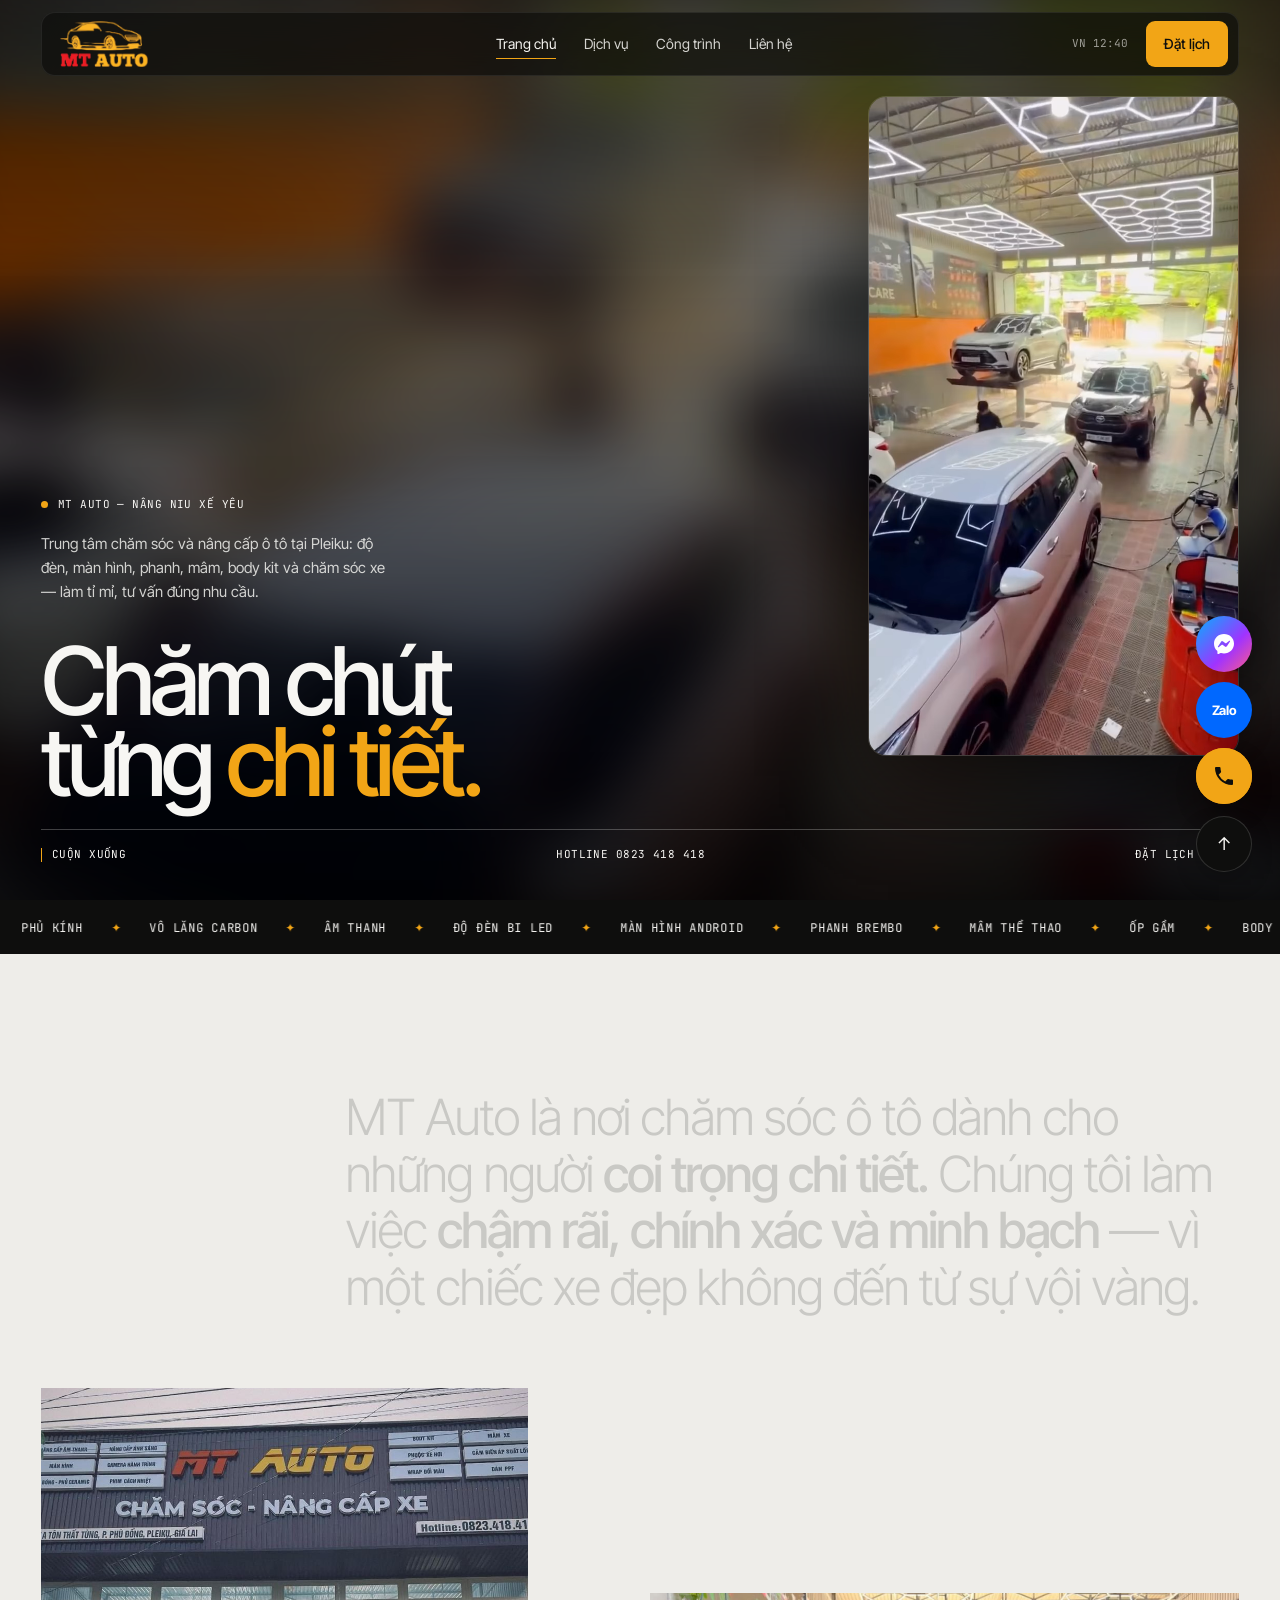
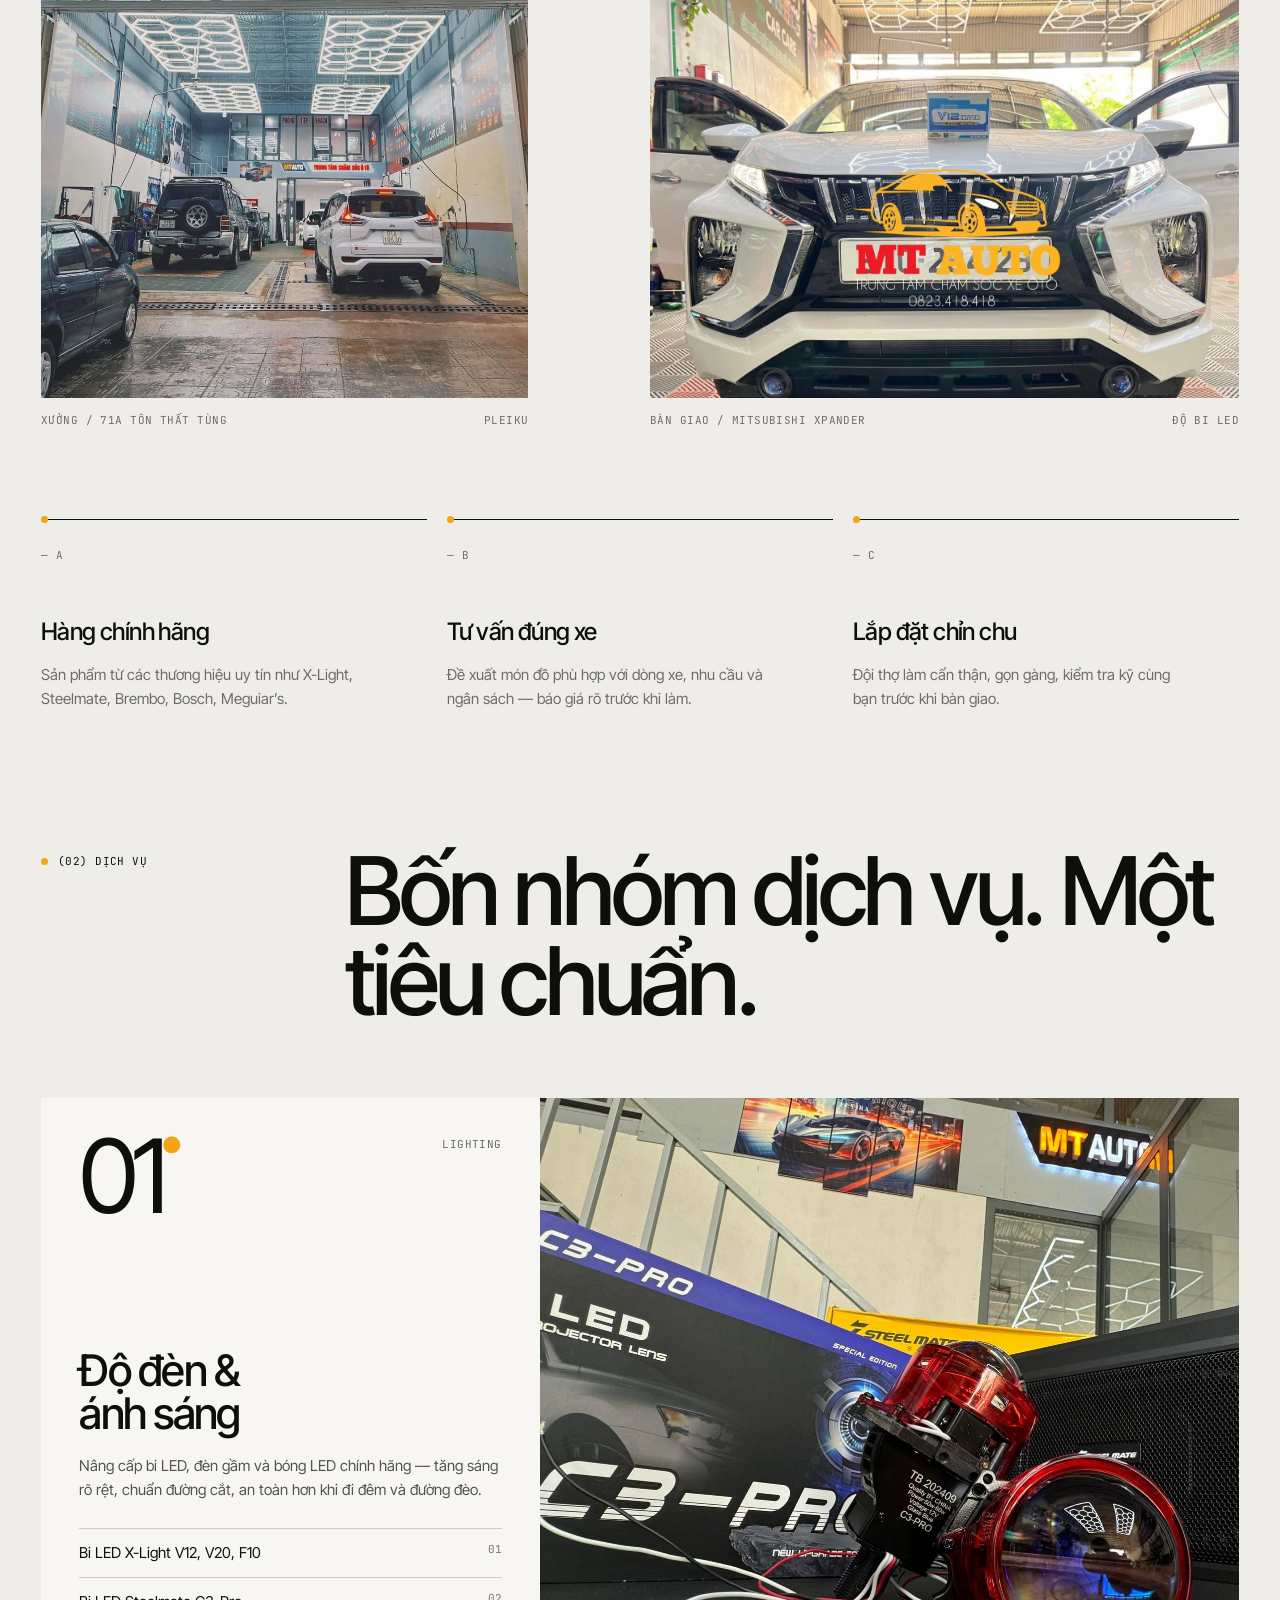
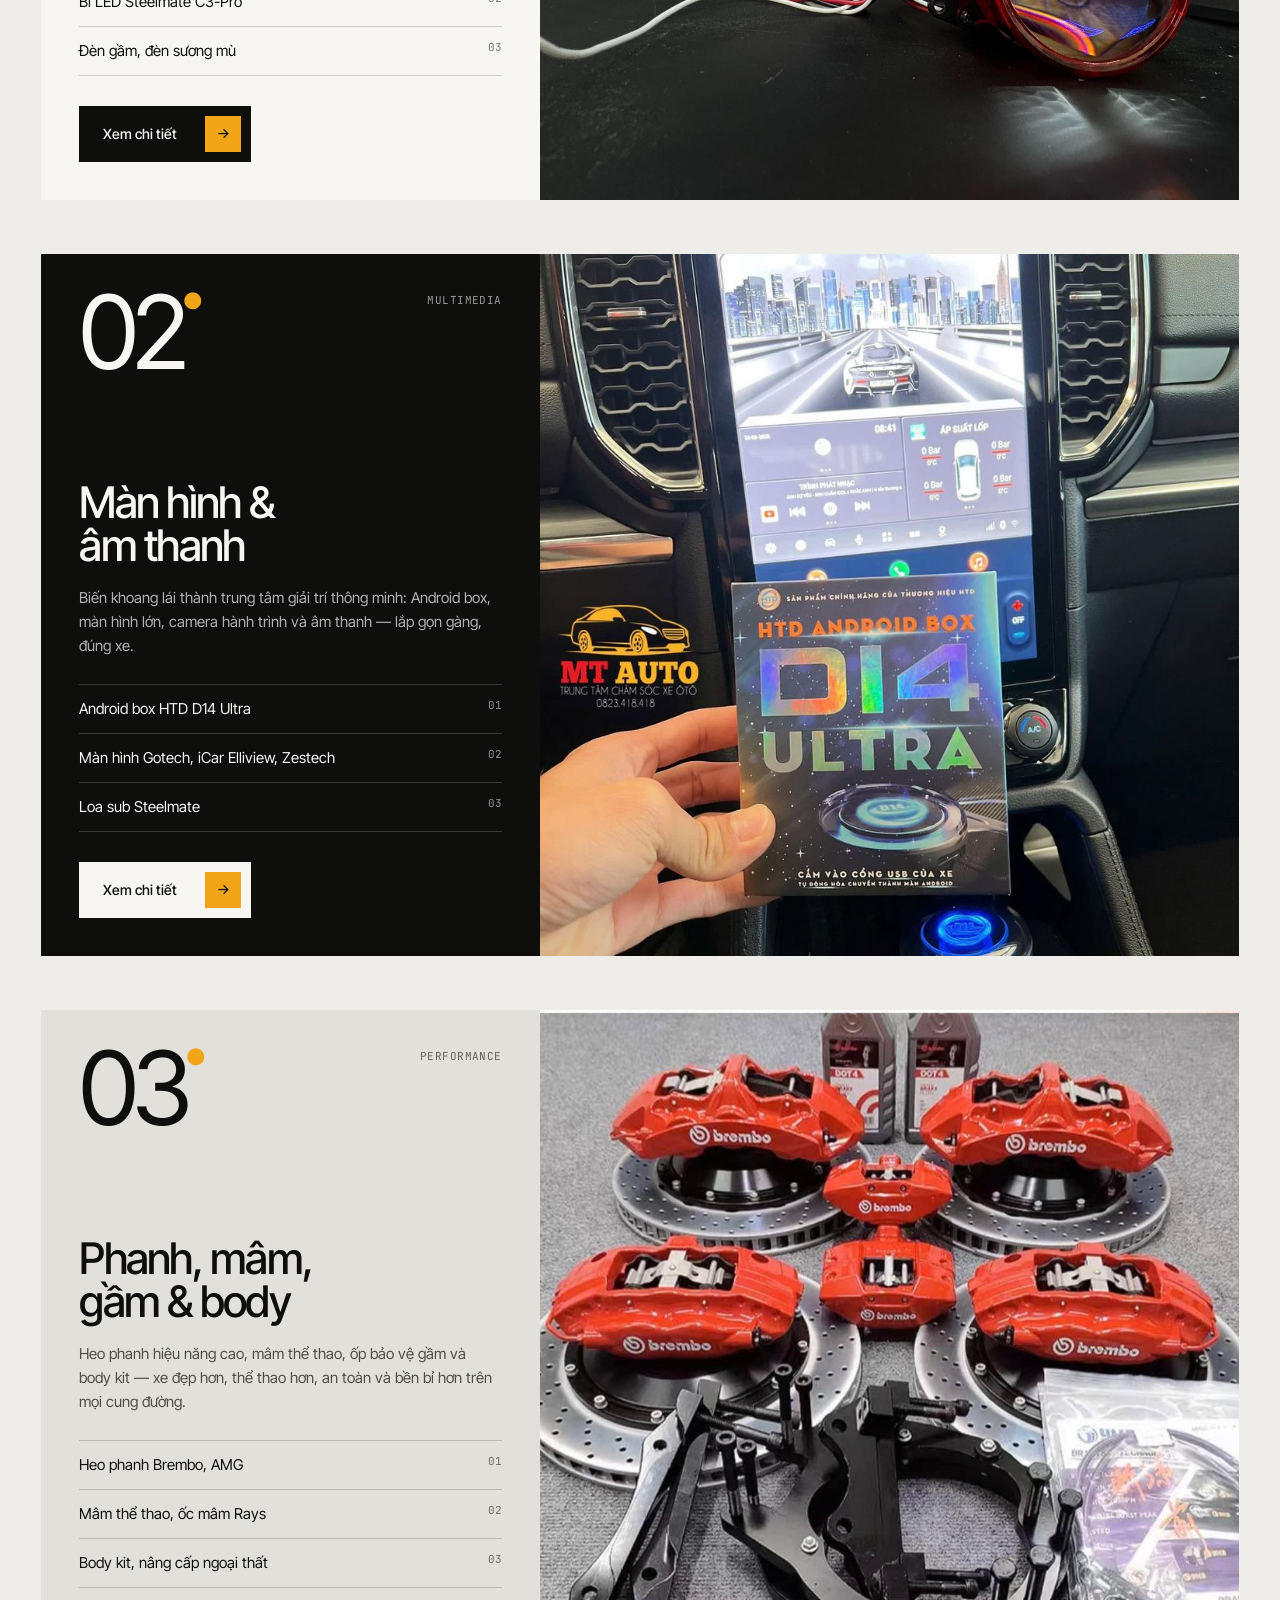
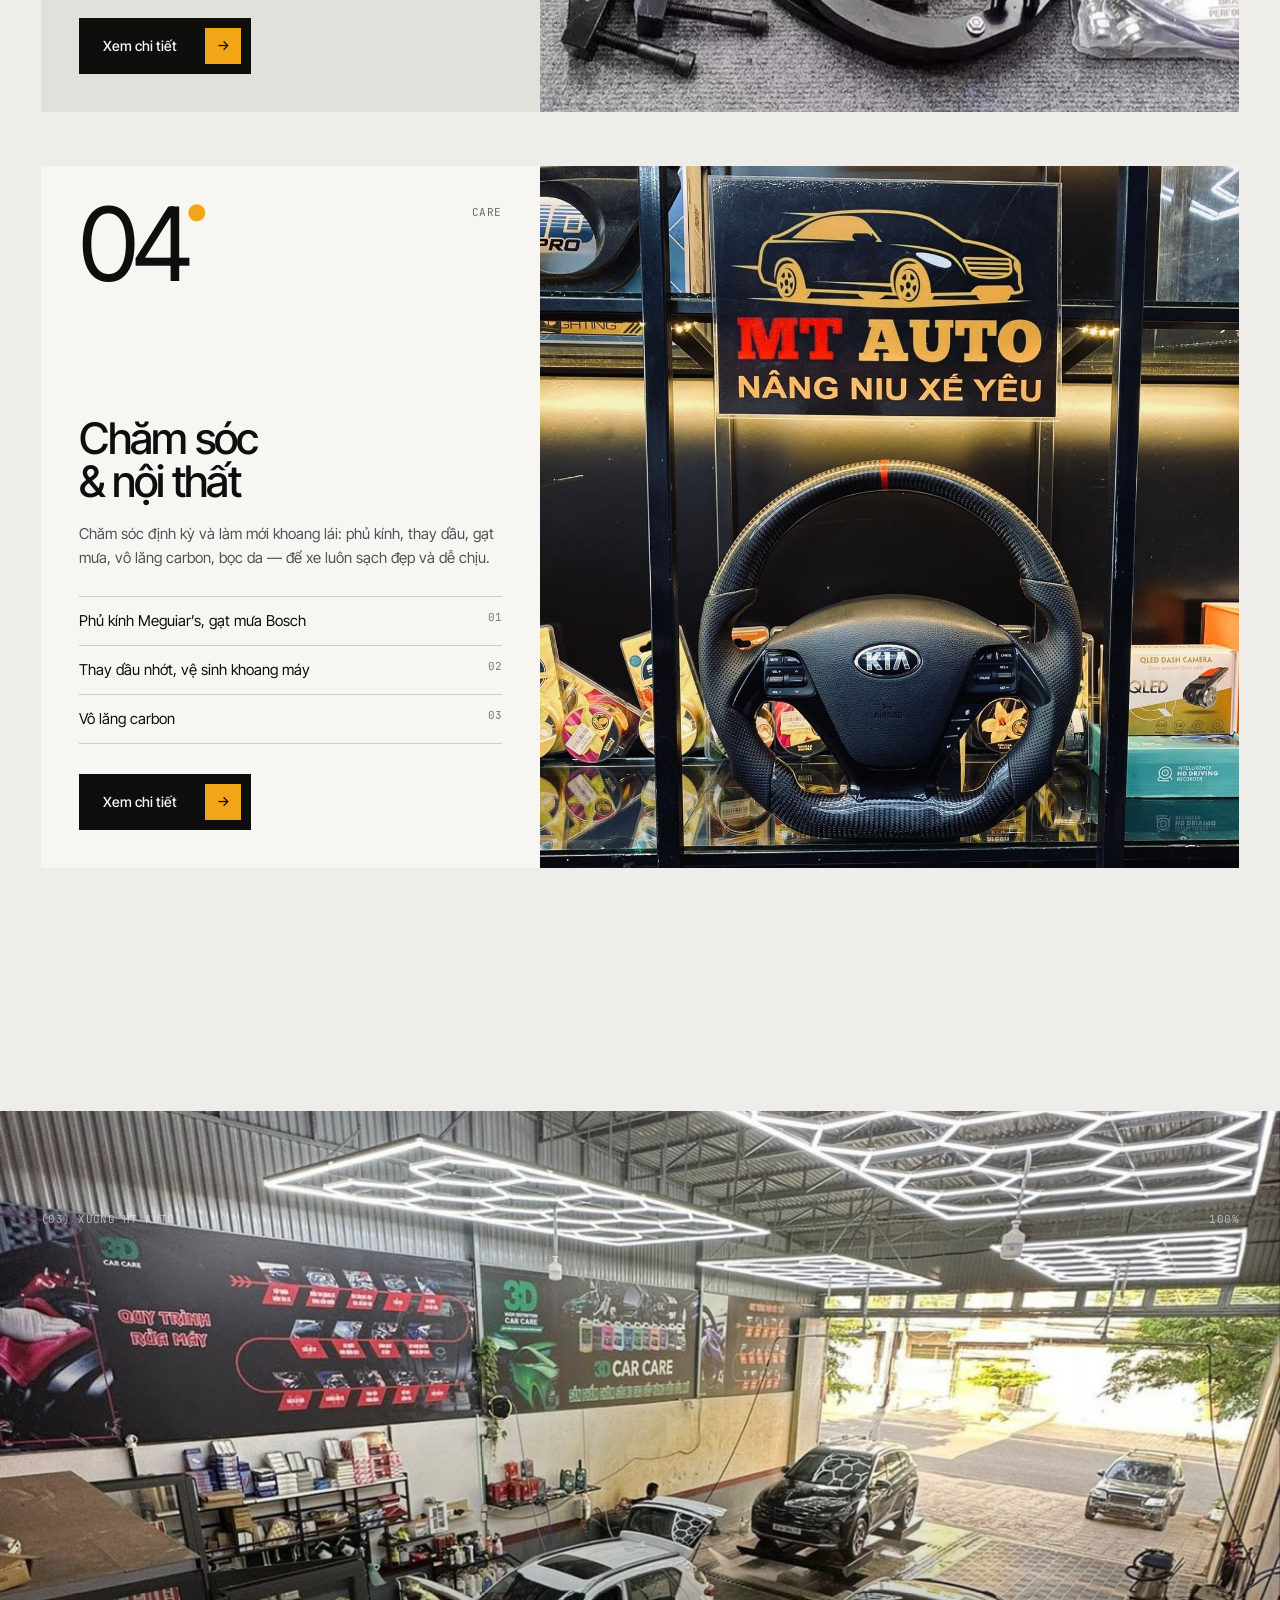
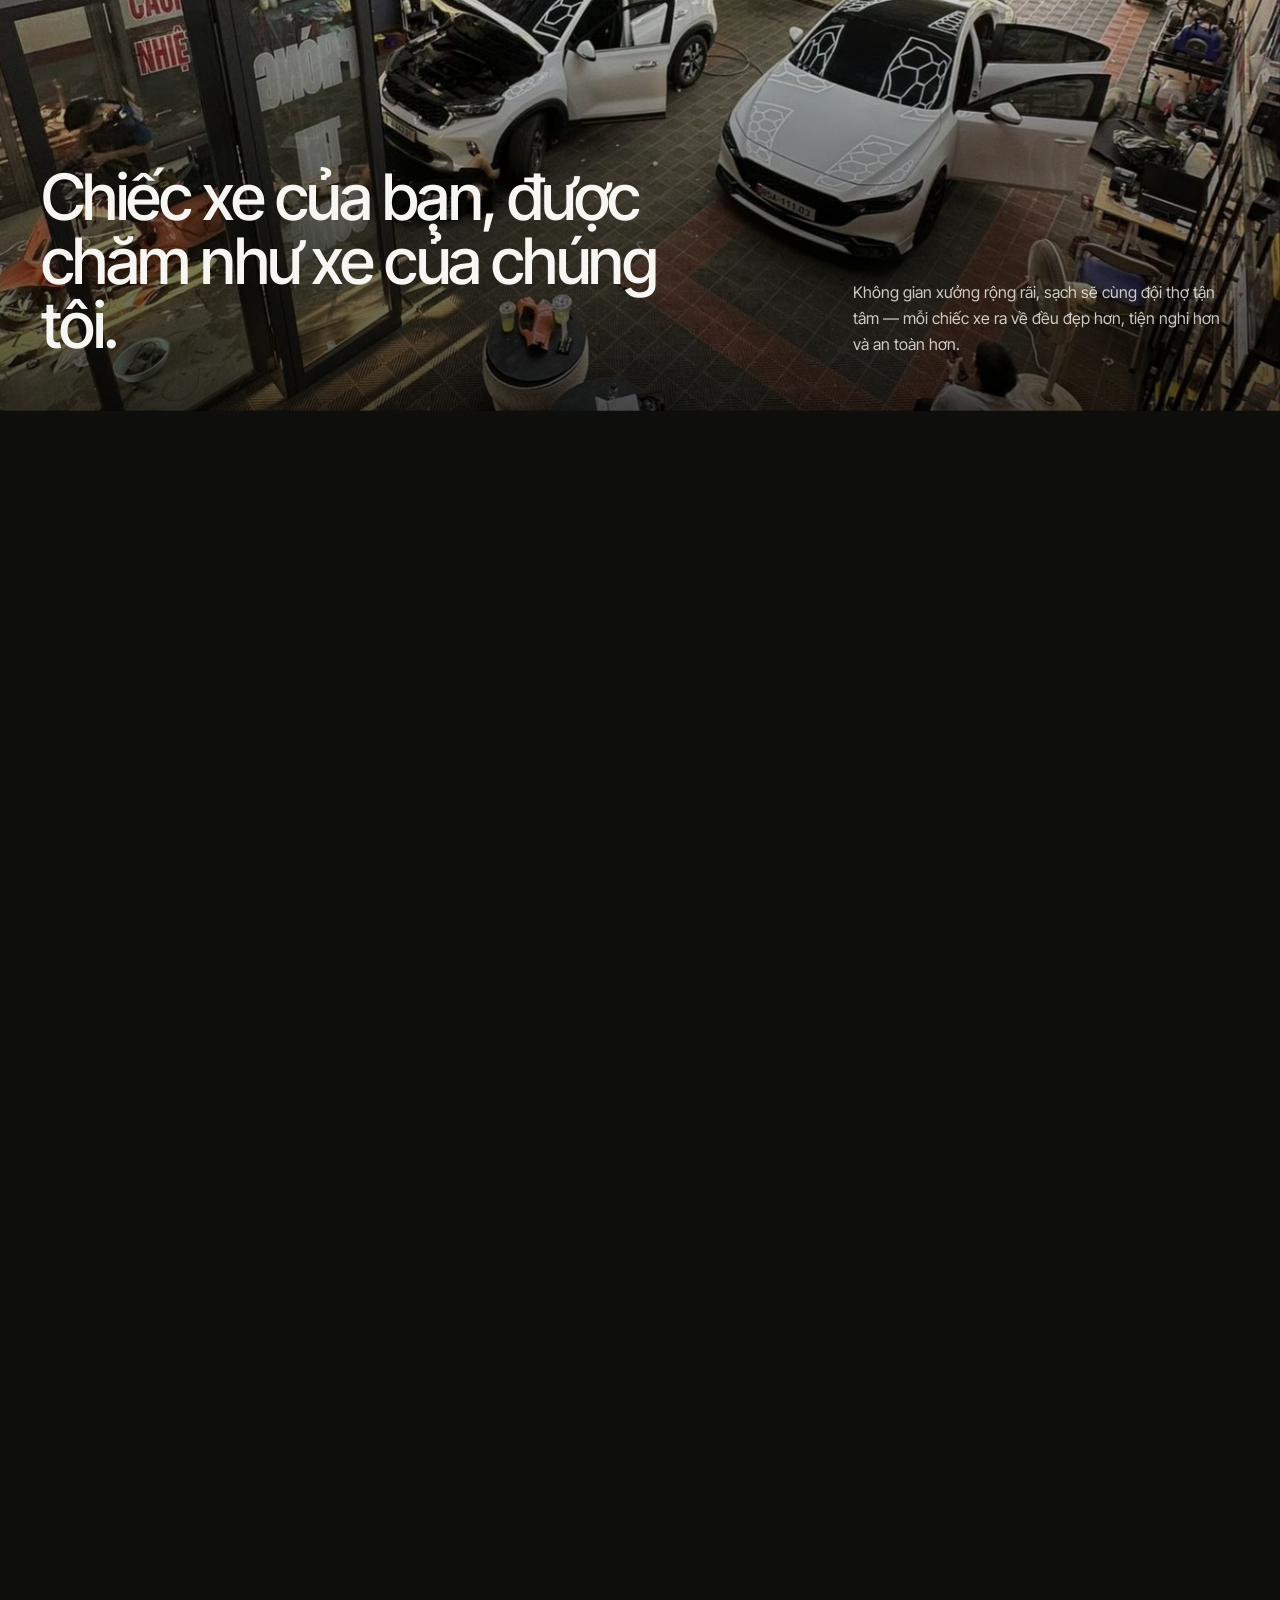
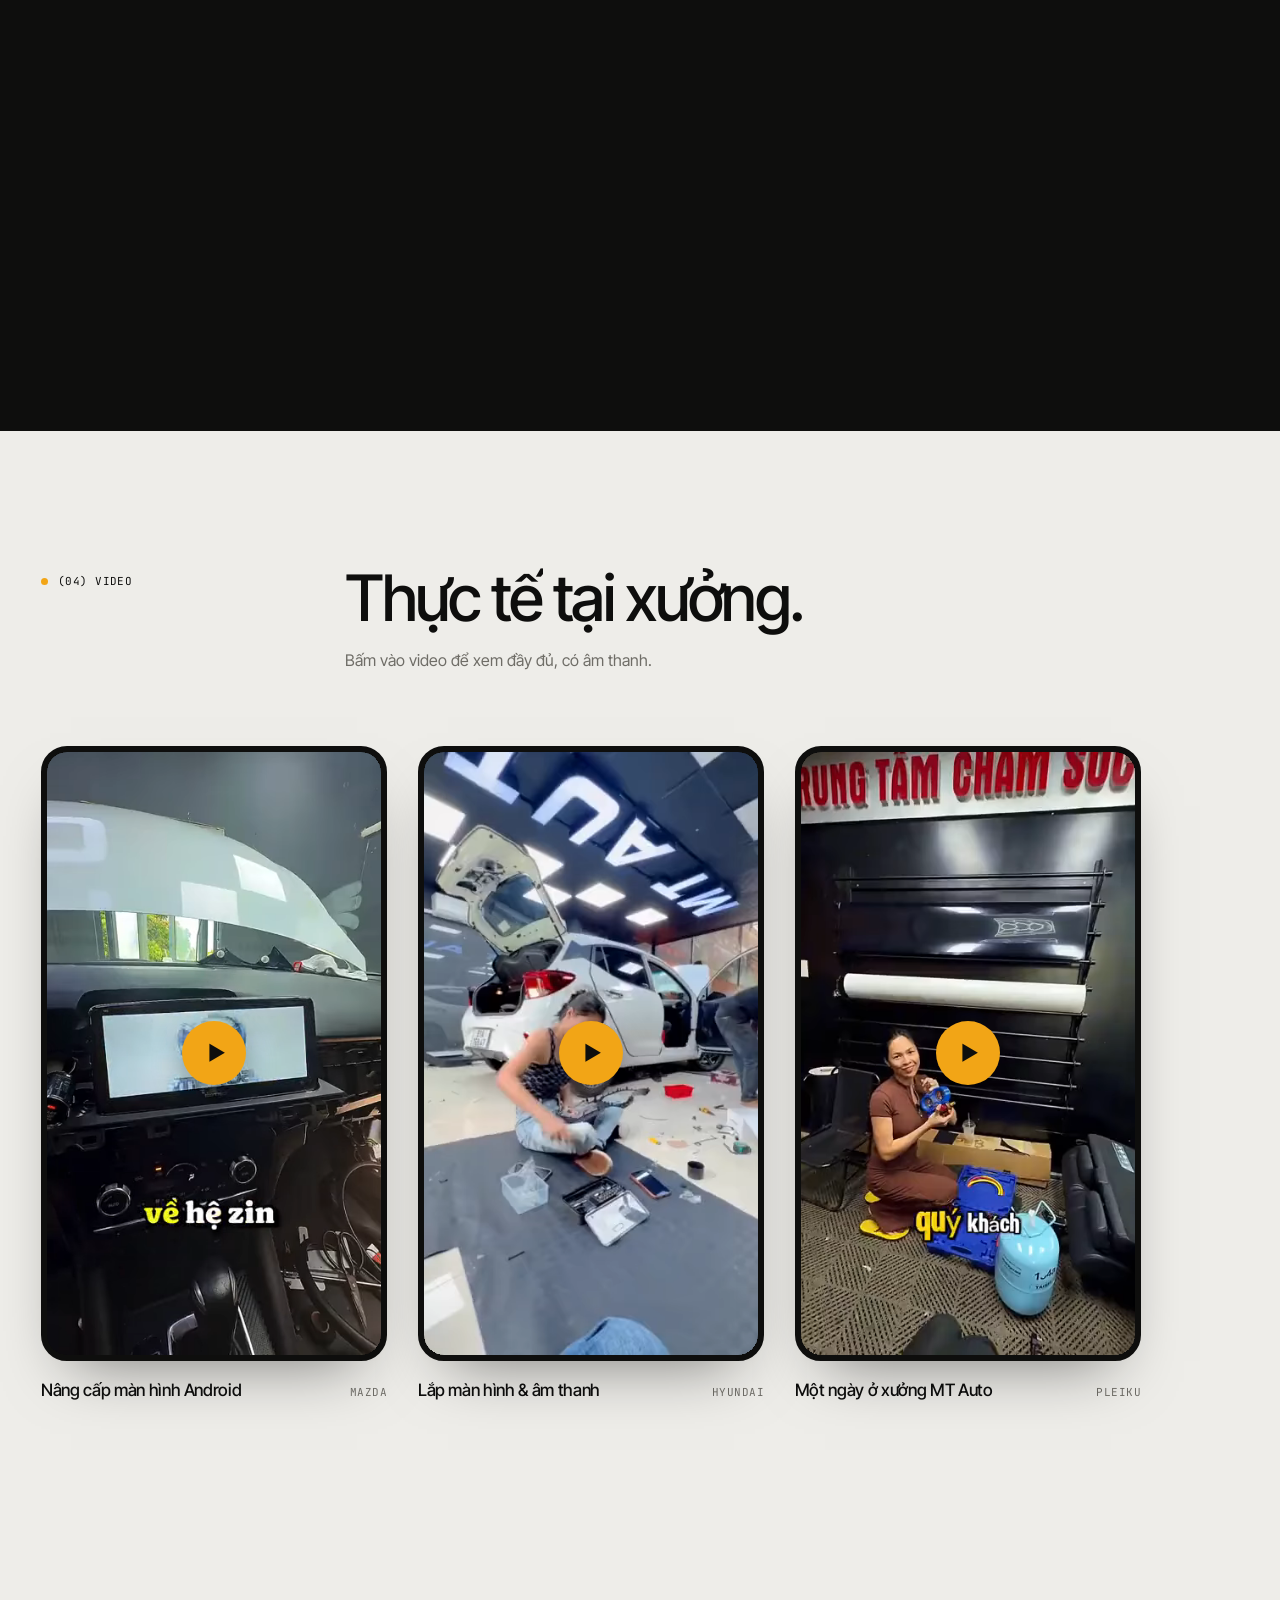
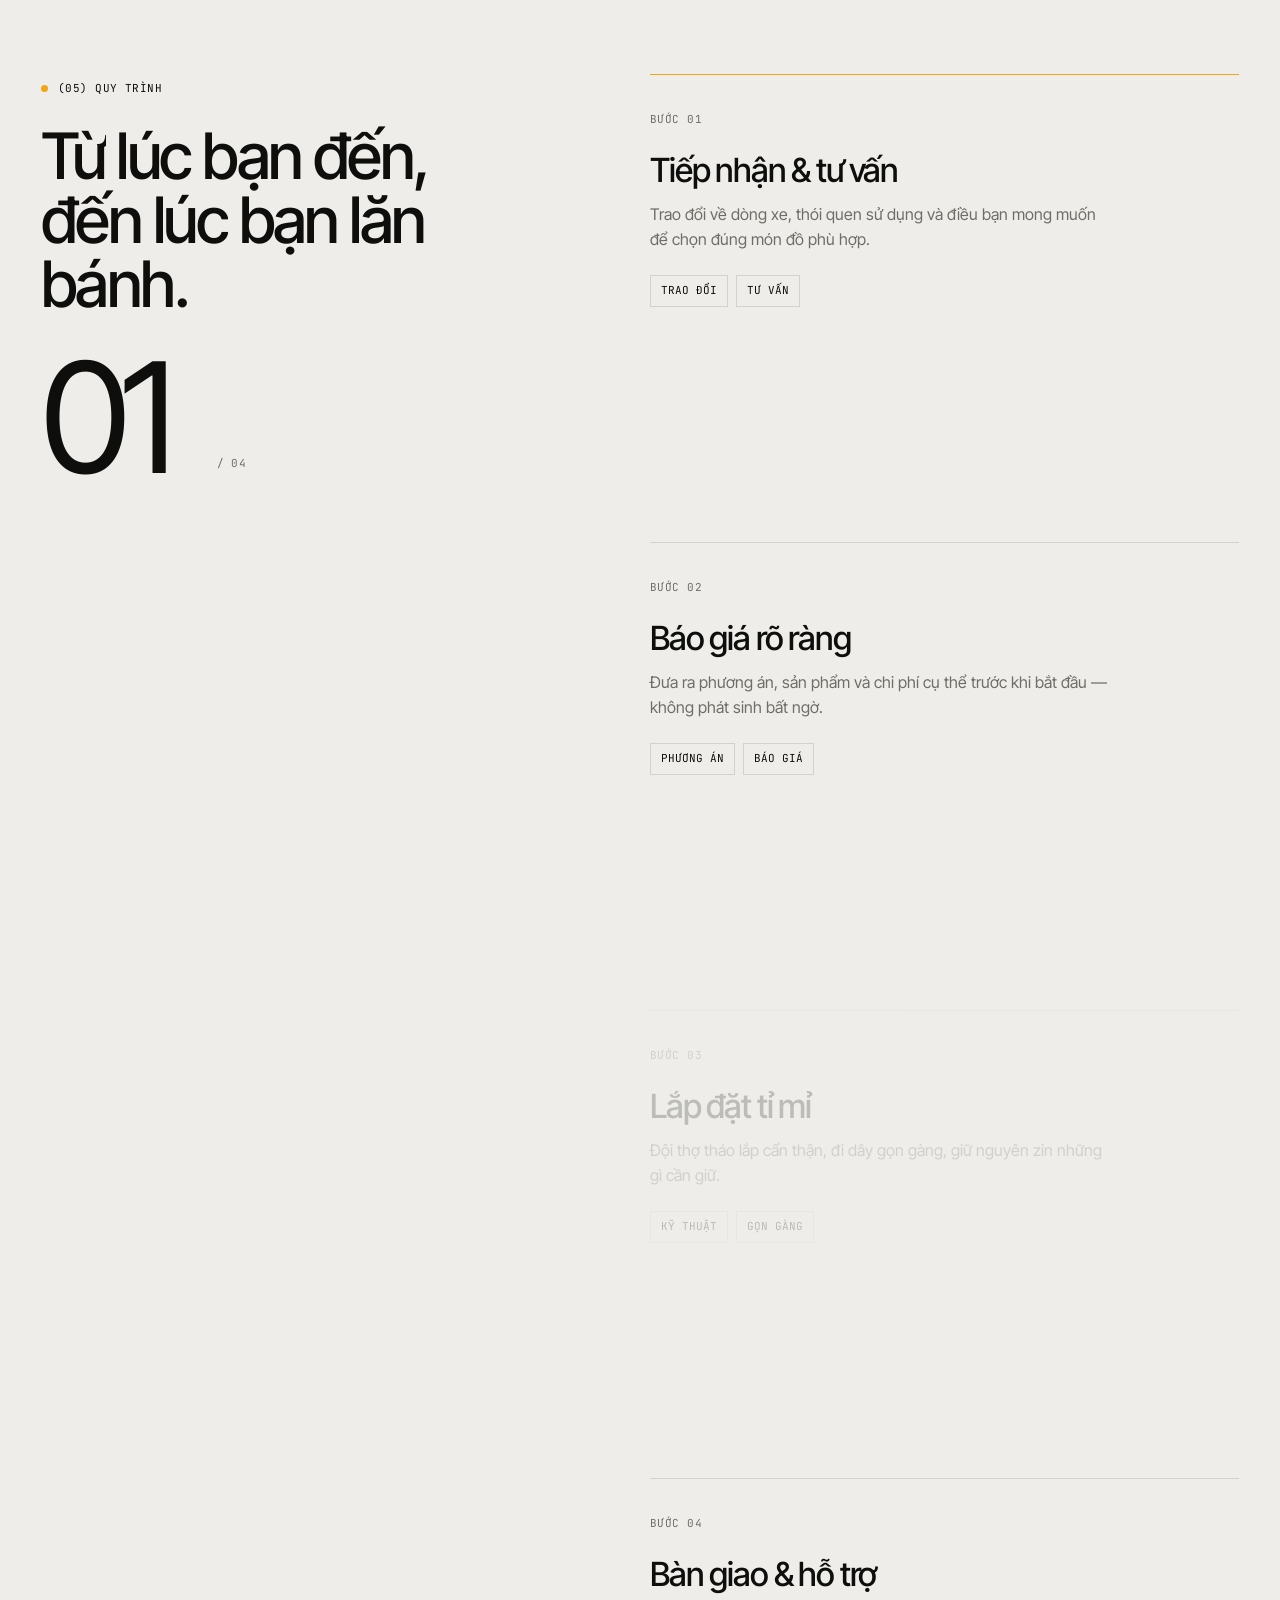
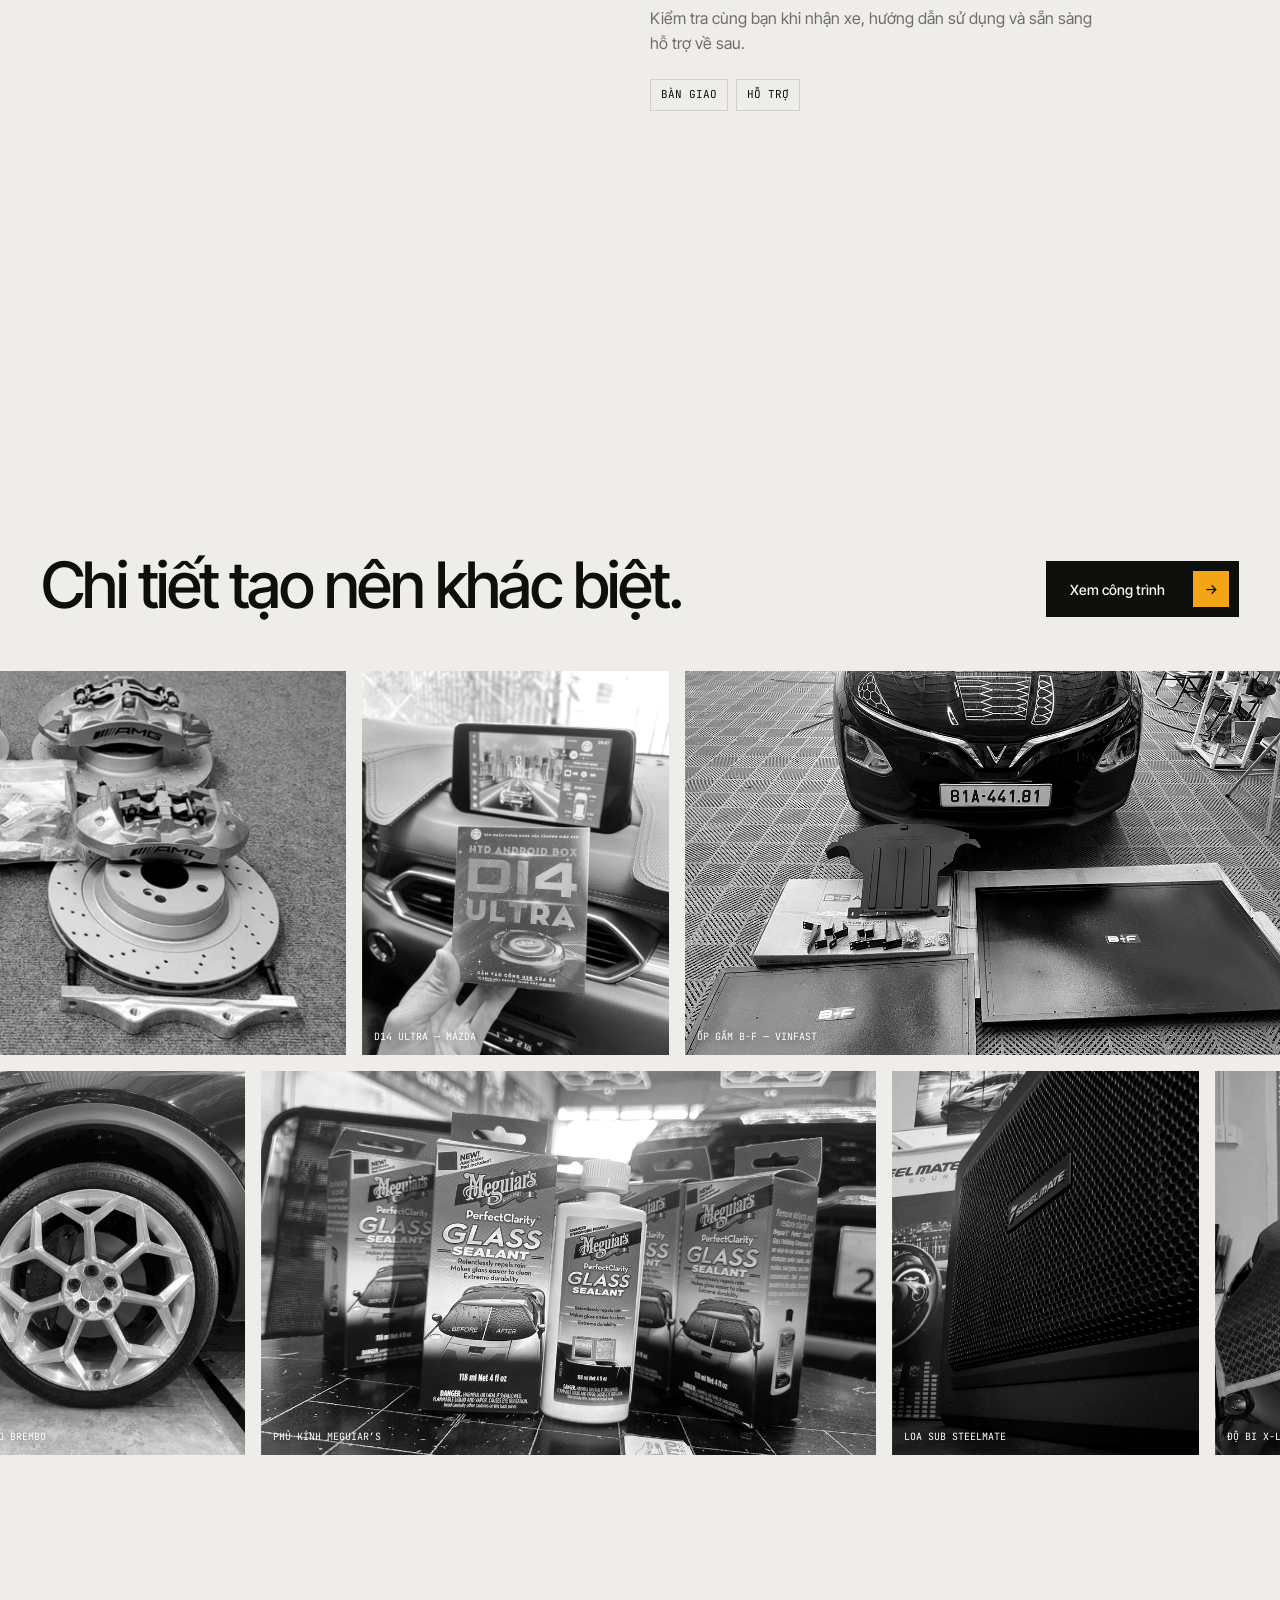
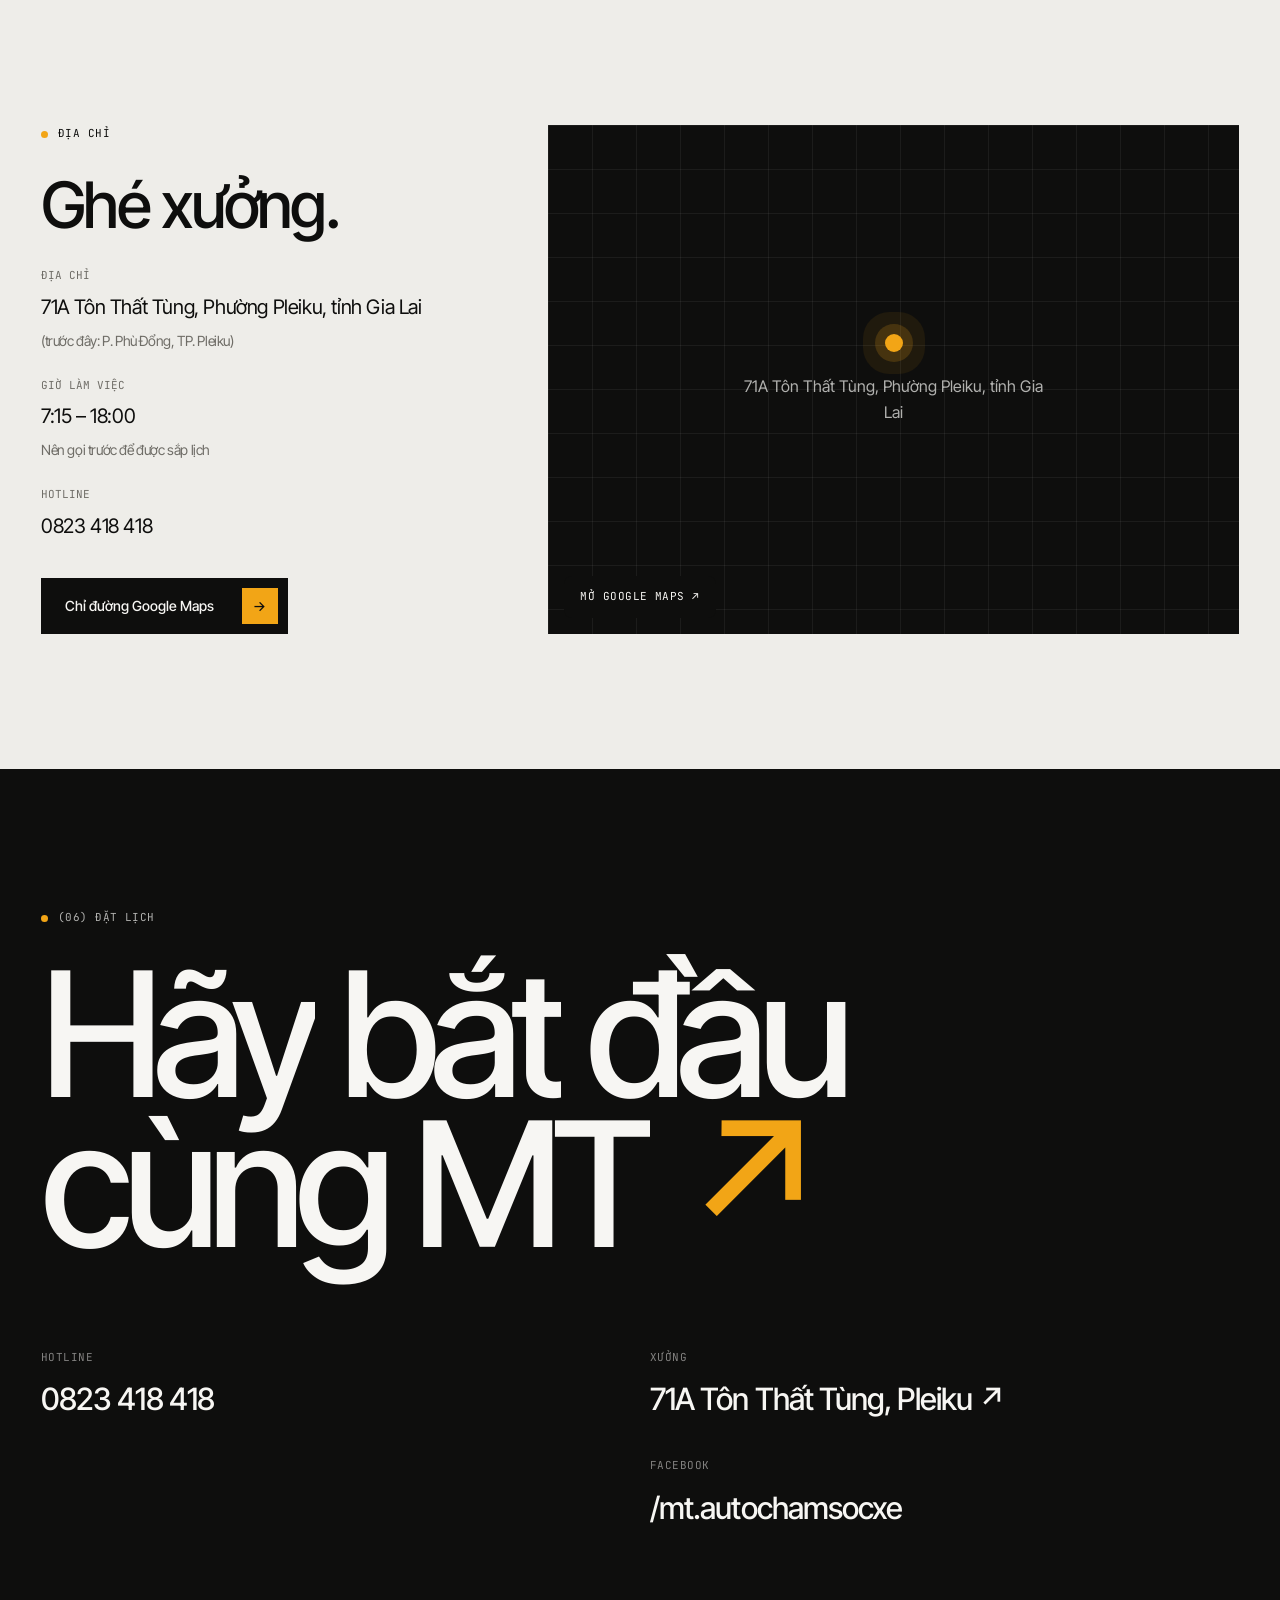
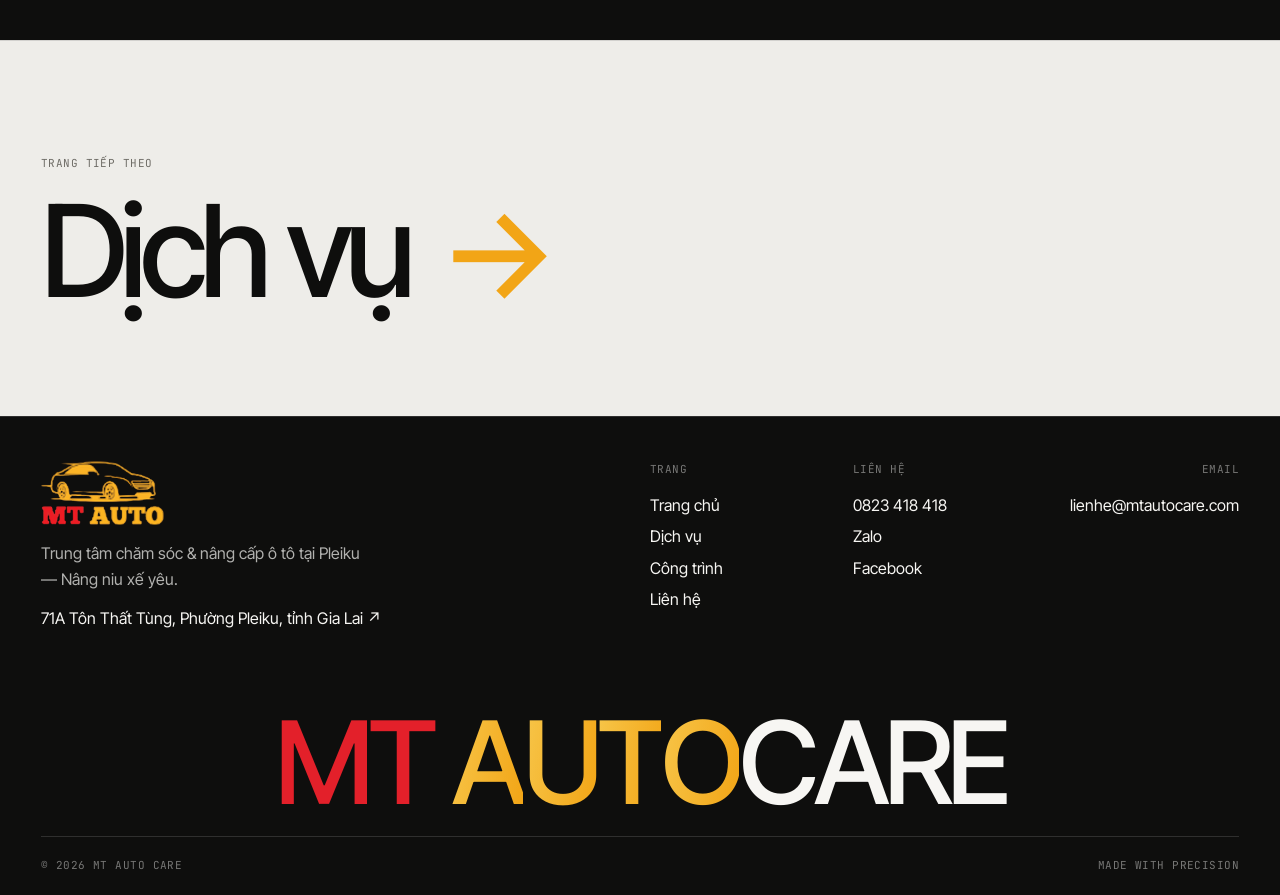
==== index.html @ 7a35d6b5 "Fix video playback, add body kits, restyle intro and footer wordmark - Serve WebM (VP9) where suppor" ====
<!doctype html>
<html lang="vi">
<head>
<meta charset="utf-8">
<meta name="viewport" content="width=device-width,initial-scale=1">
<meta name="theme-color" content="#0e0e0d">
<title>MT Auto — Trung tâm chăm sóc & nâng cấp ô tô tại Pleiku</title>
<meta name="description" content="MT Auto: độ đèn bi LED, màn hình Android, phanh Brembo, mâm, ốp gầm, body kit và chăm sóc xe tại 71A Tôn Thất Tùng, Pleiku. Hotline 0823 418 418.">
<link rel="canonical" href="https://mtautocare.com/">
<meta property="og:type" content="website">
<meta property="og:site_name" content="MT Auto Care">
<meta property="og:locale" content="vi_VN">
<meta property="og:url" content="https://mtautocare.com/">
<meta property="og:title" content="MT Auto — Trung tâm chăm sóc & nâng cấp ô tô tại Pleiku">
<meta property="og:description" content="MT Auto: độ đèn bi LED, màn hình Android, phanh Brembo, mâm, ốp gầm, body kit và chăm sóc xe tại 71A Tôn Thất Tùng, Pleiku. Hotline 0823 418 418.">
<meta property="og:image" content="https://mtautocare.com/assets/og.jpg">
<meta property="og:image:width" content="1200">
<meta property="og:image:height" content="630">
<meta property="og:image:alt" content="MT Auto Care — Chăm chút từng chi tiết">
<meta name="twitter:card" content="summary_large_image">
<meta name="twitter:image" content="https://mtautocare.com/assets/og.jpg">
<link rel="icon" href="assets/logo.png">
<link rel="preconnect" href="https://fonts.googleapis.com">
<link rel="preconnect" href="https://fonts.gstatic.com" crossorigin>
<link href="https://fonts.googleapis.com/css2?family=Inter+Tight:wght@300;400;500;600;700&family=JetBrains+Mono:wght@400;500&display=swap&subset=vietnamese" rel="stylesheet">
<script>document.documentElement.classList.add('js');try{if(sessionStorage.getItem('mt-pt')==='1')document.documentElement.classList.add('pt-arrive')}catch(e){}</script>
<link rel="stylesheet" href="assets/css/style.css?v=c20324f1">
<script type="application/ld+json">{"@context":"https://schema.org","@type":"AutoRepair","name":"MT Auto Care","image":"https://mtautocare.com/assets/og.jpg","url":"https://mtautocare.com/","telephone":"+84823418418","email":"lienhe@mtautocare.com","address":{"@type":"PostalAddress","streetAddress":"71A Tôn Thất Tùng","addressLocality":"Phường Pleiku","addressRegion":"Gia Lai","addressCountry":"VN"},"geo":{"@type":"GeoCoordinates","latitude":13.976097447147358,"longitude":108.02574437143453},"hasMap":"https://maps.app.goo.gl/7KgHm1zZEK48gmLy6","sameAs":["https://www.facebook.com/mt.autochamsocxe"]}</script>
<noscript><style>
.loader,.cursor,.pt{display:none!important}
body.is-loading{overflow:auto!important}
.header-intro,.hero-up,.fab,.totop{opacity:1!important;transform:none!important}
.hero-img img{transform:none!important}
.intro-text .w{color:inherit!important}
.zoom{height:auto!important}.zoom-stick{position:relative!important}.zoom-img{clip-path:none!important}.zoom-words{display:none}.zoom-cap{opacity:1!important;transform:none!important}
.pstep{opacity:1!important}
.foot-mark span{transform:none!important}
</style></noscript>
</head>
<body class="is-loading">

<!-- PAGE TRANSITION -->
<div class="pt" id="pt" aria-hidden="true">
  <div class="pt-layer a"></div>
  <div class="pt-layer b"><span class="brand pt-logo"><img src="assets/logo.png" alt=""><span class="brand-fallback">MT <b>AUTO</b></span></span><span class="pt-label mono">MT Auto Care</span></div>
</div>

<!-- LOADER -->
<div class="loader" id="loader" aria-hidden="true">
  <div class="loader-top mono"><span>Trung tâm chăm sóc xe ô tô</span><span>Độ đèn · Màn hình · Phanh – mâm – body · Chăm sóc</span></div>
  <div class="loader-center"><span class="brand loader-logo"><img src="assets/logo.png" alt=""><span class="brand-fallback">MT <b>AUTO</b></span></span></div>
  <div class="loader-bottom">
    <div class="loader-num"><span><span id="loaderNum">0</span><sup>%</sup></span></div>
    <p class="mono loader-note">Đang chuẩn bị trải nghiệm của bạn</p>
  </div>
  <div class="loader-line" id="loaderLine"></div>
</div>

<div class="progress" id="progress" aria-hidden="true"></div>
<div class="cursor" id="cursor" aria-hidden="true"><div class="cursor-dot"><span>Xem</span></div></div>

<div class="fab" aria-label="Liên hệ nhanh">
  <a class="msg" href="https://m.me/mt.autochamsocxe" target="_blank" rel="noopener" aria-label="Nhắn Messenger"><svg viewBox="0 0 24 24" fill="currentColor" aria-hidden="true"><path d="M12 2C6.36 2 2 6.13 2 11.7c0 2.91 1.19 5.44 3.14 7.17.16.14.26.35.27.57l.05 1.78a.8.8 0 0 0 1.12.71l1.98-.87a.8.8 0 0 1 .53-.04c.91.25 1.88.38 2.91.38 5.64 0 10-4.13 10-9.7S17.64 2 12 2zm6 7.46-2.94 4.66a1.5 1.5 0 0 1-2.17.4l-2.34-1.75a.6.6 0 0 0-.72 0l-3.16 2.4c-.42.32-.97-.18-.69-.63l2.94-4.66a1.5 1.5 0 0 1 2.17-.4l2.34 1.75a.6.6 0 0 0 .72 0l3.16-2.4c.42-.32.97.18.69.63z"/></svg><span class="tip">Nhắn Messenger</span></a>
  <a class="zalo" href="https://zalo.me/0823418418" target="_blank" rel="noopener" aria-label="Chat Zalo">Zalo<span class="tip">Chat Zalo</span></a>
  <a class="call" href="tel:0823418418" aria-label="Gọi 0823 418 418"><svg viewBox="0 0 24 24" fill="currentColor" aria-hidden="true"><path d="M6.6 10.8a15.1 15.1 0 0 0 6.6 6.6l2.2-2.2a1 1 0 0 1 1-.25 11.4 11.4 0 0 0 3.6.57 1 1 0 0 1 1 1V20a1 1 0 0 1-1 1A17 17 0 0 1 3 4a1 1 0 0 1 1-1h3.5a1 1 0 0 1 1 1c0 1.25.2 2.45.57 3.57a1 1 0 0 1-.25 1z"/></svg><span class="tip">Gọi 0823 418 418</span></a>
</div>
<button class="totop" id="totop" aria-label="Về đầu trang"><svg viewBox="0 0 58 58" aria-hidden="true"><circle id="totopRing" cx="29" cy="29" r="27"/></svg><span>↑</span></button>

<!-- HEADER -->
<header class="header" id="header">
  <div class="nav header-intro">
    <a href="index.html" class="brand" aria-label="MT Auto Care — Trang chủ"><img src="assets/logo.png" alt="MT Auto"><span class="brand-fallback">MT <b>AUTO</b></span></a>
    <nav class="nav-links" aria-label="Điều hướng chính"><a href="index.html" aria-current="page"><span data-t="Trang chủ">Trang chủ</span></a><a href="dich-vu.html"><span data-t="Dịch vụ">Dịch vụ</span></a><a href="cong-trinh.html"><span data-t="Công trình">Công trình</span></a><a href="lien-he.html"><span data-t="Liên hệ">Liên hệ</span></a></nav>
    <div class="nav-right">
      <span class="nav-clock" id="clock"></span>
      <a href="lien-he.html#booking" class="nav-book">Đặt lịch</a>
      <button class="menu-btn" id="menuBtn" aria-expanded="false" aria-controls="menu">Menu</button>
    </div>
  </div>
</header>
<div class="menu" id="menu">
  <nav aria-label="Menu di động"><a href="index.html" style="--i:0" aria-current="page"><span>Trang chủ</span></a><a href="dich-vu.html" style="--i:1"><span>Dịch vụ</span></a><a href="cong-trinh.html" style="--i:2"><span>Công trình</span></a><a href="lien-he.html" style="--i:3"><span>Liên hệ</span></a></nav>
  <div class="menu-foot mono"><a href="tel:0823418418">0823 418 418</a><a href="https://maps.app.goo.gl/7KgHm1zZEK48gmLy6" target="_blank" rel="noopener">71A Tôn Thất Tùng, Pleiku</a></div>
</div>

<main id="top">

<section class="hero" id="hero">
  <div class="hero-frame" id="heroFrame">
    <div class="hero-img" id="heroImg">
      <img src="assets/img/hero.jpg" alt="Ford Everest tại xưởng MT Auto" fetchpriority="high" data-preload>
      <video class="hero-video" muted loop playsinline preload="none" poster="assets/video/hero-m.jpg" data-src="assets/video/hero-m.mp4" aria-hidden="true"></video>
    </div>
    <div class="hero-dv" aria-hidden="true">
      <video class="hdv-bg" muted loop playsinline preload="none" poster="assets/video/hero-d.jpg" data-src="assets/video/hero-d.mp4"></video>
      <video class="hdv-fg" muted loop playsinline preload="none" poster="assets/video/hero-d.jpg" data-src="assets/video/hero-d.mp4"></video>
    </div>
  </div>
  <div class="hero-content" id="heroContent">
    <div class="hero-meta">
      <span class="label hero-up" style="--d:1.05s">MT Auto — Nâng niu xế yêu</span>
      <p class="hero-up" style="--d:1.2s">Trung tâm chăm sóc và nâng cấp ô tô tại Pleiku: độ đèn, màn hình, phanh, mâm, body kit và chăm sóc xe — làm tỉ mỉ, tư vấn đúng nhu cầu.</p>
    </div>
    <h1 class="hero-title" data-split-now>
      <span class="row"><span>Chăm chút</span><small>(01) Độ đèn<br>(02) Màn hình<br>(03) Phanh – mâm – body<br>(04) Chăm sóc</small></span>
      <span class="row"><span>từng <span class="accent">chi tiết.</span></span></span>
    </h1>
    <div class="hero-bar mono hero-up" style="--d:1.4s">
      <span class="scroll"><i></i>Cuộn xuống</span>
      <span class="hide-s">Hotline 0823 418 418</span>
      <a href="lien-he.html#booking" class="ulink">Đặt lịch hẹn ↗</a>
    </div>
  </div>
</section>

<div class="ticker" aria-hidden="true">
  <div class="ticker-track" id="ticker">
    <div class="ticker-group"><span>Độ đèn bi LED</span><b>✦</b><span>Màn hình Android</span><b>✦</b><span>Phanh Brembo</span><b>✦</b><span>Mâm thể thao</span><b>✦</b><span>Ốp gầm</span><b>✦</b><span>Body kit</span><b>✦</b><span>Phủ kính</span><b>✦</b><span>Vô lăng carbon</span><b>✦</b><span>Âm thanh</span><b>✦</b></div>
  </div>
</div>

<section class="sec wrap" id="about">
  <div class="sec-head">
    <span class="label" data-fade>(01) Về MT Auto</span>
    <p class="intro-text" data-scrub>MT Auto là nơi chăm sóc ô tô dành cho những người *coi trọng chi tiết.* Chúng tôi làm việc *chậm rãi, chính xác và minh bạch* — vì một chiếc xe đẹp không đến từ sự vội vàng.</p>
  </div>
  <div class="intro-grid">
    <div class="intro-a">
      <div class="intro-media" data-img><img loading="lazy" src="assets/img/storefront.jpg" alt="Mặt tiền xưởng MT Auto" data-speed="0.1"></div>
      <div class="intro-cap mono muted" data-fade><span>Xưởng / 71A Tôn Thất Tùng</span><span>Pleiku</span></div>
    </div>
    <div class="intro-b">
      <div class="intro-media" data-img style="--d:.15s"><img loading="lazy" src="assets/img/shop-xpander.jpg" alt="Mitsubishi Xpander độ bi LED tại MT Auto" data-speed="-0.08"></div>
      <div class="intro-cap mono muted" data-fade><span>Bàn giao / Mitsubishi Xpander</span><span>Độ bi LED</span></div>
    </div>
  </div>
  <div class="feats">
    <div class="feat" data-fade><span class="mono">— A</span><h3>Hàng chính hãng</h3><p>Sản phẩm từ các thương hiệu uy tín như X-Light, Steelmate, Brembo, Bosch, Meguiar’s.</p></div>
    <div class="feat" data-fade style="--d:.1s"><span class="mono">— B</span><h3>Tư vấn đúng xe</h3><p>Đề xuất món đồ phù hợp với dòng xe, nhu cầu và ngân sách — báo giá rõ trước khi làm.</p></div>
    <div class="feat" data-fade style="--d:.2s"><span class="mono">— C</span><h3>Lắp đặt chỉn chu</h3><p>Đội thợ làm cẩn thận, gọn gàng, kiểm tra kỹ cùng bạn trước khi bàn giao.</p></div>
  </div>
</section>

<section class="sec wrap" id="services" style="padding-top:0">
  <div class="sec-head">
    <span class="label" data-fade>(02) Dịch vụ</span>
    <h2 class="h-xl" data-split>Bốn nhóm dịch vụ. Một tiêu chuẩn.</h2>
  </div>
  <div class="stack">
    <article class="card" style="--i:0">
      <div class="card-in">
        <div class="card-body">
          <div class="card-top"><span class="card-num">01<sup>●</sup></span><span class="mono" style="opacity:.6">Lighting</span></div>
          <div>
            <h3>Độ đèn &amp;<br>ánh sáng</h3>
            <p>Nâng cấp bi LED, đèn gầm và bóng LED chính hãng — tăng sáng rõ rệt, chuẩn đường cắt, an toàn hơn khi đi đêm và đường đèo.</p>
            <ul class="card-list"><li><span>Bi LED X-Light V12, V20, F10</span><span>01</span></li><li><span>Bi LED Steelmate C3-Pro</span><span>02</span></li><li><span>Đèn gầm, đèn sương mù</span><span>03</span></li></ul>
            <a href="dich-vu.html#do-den" class="btn"><span class="btn-roll"><span data-t="Xem chi tiết">Xem chi tiết</span></span><span class="btn-ico"><i>→</i><i>→</i></span></a>
          </div>
        </div>
        <div class="card-media" data-cursor="view"><img loading="lazy" src="assets/img/den-c3pro.jpg" alt="Độ đèn & ánh sáng"></div>
      </div>
      <div class="card-shade"></div>
    </article>
    <article class="card" style="--i:1">
      <div class="card-in">
        <div class="card-body">
          <div class="card-top"><span class="card-num">02<sup>●</sup></span><span class="mono" style="opacity:.6">Multimedia</span></div>
          <div>
            <h3>Màn hình &amp;<br>âm thanh</h3>
            <p>Biến khoang lái thành trung tâm giải trí thông minh: Android box, màn hình lớn, camera hành trình và âm thanh — lắp gọn gàng, đúng xe.</p>
            <ul class="card-list"><li><span>Android box HTD D14 Ultra</span><span>01</span></li><li><span>Màn hình Gotech, iCar Elliview, Zestech</span><span>02</span></li><li><span>Loa sub Steelmate</span><span>03</span></li></ul>
            <a href="dich-vu.html#man-hinh" class="btn"><span class="btn-roll"><span data-t="Xem chi tiết">Xem chi tiết</span></span><span class="btn-ico"><i>→</i><i>→</i></span></a>
          </div>
        </div>
        <div class="card-media" data-cursor="view"><img loading="lazy" src="assets/img/man-d14.jpg" alt="Màn hình, Android box & âm thanh"></div>
      </div>
      <div class="card-shade"></div>
    </article>
    <article class="card" style="--i:2">
      <div class="card-in">
        <div class="card-body">
          <div class="card-top"><span class="card-num">03<sup>●</sup></span><span class="mono" style="opacity:.6">Performance</span></div>
          <div>
            <h3>Phanh, mâm,<br>gầm &amp; body</h3>
            <p>Heo phanh hiệu năng cao, mâm thể thao, ốp bảo vệ gầm và body kit — xe đẹp hơn, thể thao hơn, an toàn và bền bỉ hơn trên mọi cung đường.</p>
            <ul class="card-list"><li><span>Heo phanh Brembo, AMG</span><span>01</span></li><li><span>Mâm thể thao, ốc mâm Rays</span><span>02</span></li><li><span>Body kit, nâng cấp ngoại thất</span><span>03</span></li></ul>
            <a href="dich-vu.html#phanh-mam" class="btn"><span class="btn-roll"><span data-t="Xem chi tiết">Xem chi tiết</span></span><span class="btn-ico"><i>→</i><i>→</i></span></a>
          </div>
        </div>
        <div class="card-media" data-cursor="view"><img loading="lazy" src="assets/img/phanh-brembo.jpg" alt="Phanh, mâm, gầm & body"></div>
      </div>
      <div class="card-shade"></div>
    </article>
    <article class="card" style="--i:3">
      <div class="card-in">
        <div class="card-body">
          <div class="card-top"><span class="card-num">04<sup>●</sup></span><span class="mono" style="opacity:.6">Care</span></div>
          <div>
            <h3>Chăm sóc<br>&amp; nội thất</h3>
            <p>Chăm sóc định kỳ và làm mới khoang lái: phủ kính, thay dầu, gạt mưa, vô lăng carbon, bọc da — để xe luôn sạch đẹp và dễ chịu.</p>
            <ul class="card-list"><li><span>Phủ kính Meguiar’s, gạt mưa Bosch</span><span>01</span></li><li><span>Thay dầu nhớt, vệ sinh khoang máy</span><span>02</span></li><li><span>Vô lăng carbon</span><span>03</span></li></ul>
            <a href="dich-vu.html#cham-soc" class="btn"><span class="btn-roll"><span data-t="Xem chi tiết">Xem chi tiết</span></span><span class="btn-ico"><i>→</i><i>→</i></span></a>
          </div>
        </div>
        <div class="card-media" data-cursor="view"><img loading="lazy" src="assets/img/vo-lang-carbon.jpg" alt="Chăm sóc & nội thất"></div>
      </div>
      <div class="card-shade"></div>
    </article>
  </div>
</section>

<section class="zoom" id="zoom" aria-label="Xưởng MT Auto">
  <div class="zoom-stick" id="zoomStick">
    <div class="zoom-img"><img loading="lazy" src="assets/img/shop-overhead.jpg" alt="Toàn cảnh xưởng MT Auto"></div>
    <div class="zoom-hud mono"><span>(03) Xưởng MT Auto</span><span id="zoomPct">000%</span></div>
    <div class="zoom-words" aria-hidden="true"><span class="l">Nâng niu</span><span class="r">xế yêu.</span></div>
    <div class="zoom-cap">
      <h2 class="h-l">Chiếc xe của bạn, được chăm như xe của chúng tôi.</h2>
      <p>Không gian xưởng rộng rãi, sạch sẽ cùng đội thợ tận tâm — mỗi chiếc xe ra về đều đẹp hơn, tiện nghi hơn và an toàn hơn.</p>
    </div>
  </div>
</section>

<section class="sec wrap reels-sec" id="video">
  <div class="sec-head">
    <span class="label" data-fade>(04) Video</span>
    <div>
      <h2 class="h-l" data-split>Thực tế tại xưởng.</h2>
      <p class="muted" data-fade style="margin-top:18px;max-width:440px">Bấm vào video để xem đầy đủ, có âm thanh.</p>
    </div>
  </div>
  <div class="reels">
    <figure class="reel" data-fade style="--d:0.00s">
      <button class="reel-phone" data-full="assets/video/reel1.mp4" data-cursor="view" data-cursor-label="Xem" aria-label="Xem video: Nâng cấp màn hình Android">
        <video muted loop playsinline preload="none" poster="assets/video/reel1.jpg" data-src="assets/video/reel1-loop.mp4"></video>
        <span class="reel-play" aria-hidden="true">▶</span>
      </button>
      <figcaption><b>Nâng cấp màn hình Android</b><span class="mono">Mazda</span></figcaption>
    </figure>
    <figure class="reel" data-fade style="--d:0.08s">
      <button class="reel-phone" data-full="assets/video/reel2.mp4" data-cursor="view" data-cursor-label="Xem" aria-label="Xem video: Lắp màn hình & âm thanh">
        <video muted loop playsinline preload="none" poster="assets/video/reel2.jpg" data-src="assets/video/reel2-loop.mp4"></video>
        <span class="reel-play" aria-hidden="true">▶</span>
      </button>
      <figcaption><b>Lắp màn hình &amp; âm thanh</b><span class="mono">Hyundai</span></figcaption>
    </figure>
    <figure class="reel" data-fade style="--d:0.16s">
      <button class="reel-phone" data-full="assets/video/reel3.mp4" data-cursor="view" data-cursor-label="Xem" aria-label="Xem video: Một ngày ở xưởng MT Auto">
        <video muted loop playsinline preload="none" poster="assets/video/reel3.jpg" data-src="assets/video/reel3-loop.mp4"></video>
        <span class="reel-play" aria-hidden="true">▶</span>
      </button>
      <figcaption><b>Một ngày ở xưởng MT Auto</b><span class="mono">Pleiku</span></figcaption>
    </figure>
  </div>
</section>
<section class="sec wrap" id="process">
  <div class="process-grid">
    <aside class="process-aside">
      <span class="label" data-fade>(05) Quy trình</span>
      <h2 class="h-l" data-split>Từ lúc bạn đến, đến lúc bạn lăn bánh.</h2>
      <div class="process-count" aria-hidden="true">
        <span class="big"><span id="pcount"><b>01</b><b>02</b><b>03</b><b>04</b></span></span>
        <span class="mono muted" style="padding-bottom:6px">/ 04</span>
      </div>
    </aside>
    <div class="process-steps">
      <div class="pstep"><span class="mono">Bước 01</span><h3>Tiếp nhận &amp; tư vấn</h3><p>Trao đổi về dòng xe, thói quen sử dụng và điều bạn mong muốn để chọn đúng món đồ phù hợp.</p><div class="tags"><span>Trao đổi</span><span>Tư vấn</span></div></div>
      <div class="pstep"><span class="mono">Bước 02</span><h3>Báo giá rõ ràng</h3><p>Đưa ra phương án, sản phẩm và chi phí cụ thể trước khi bắt đầu — không phát sinh bất ngờ.</p><div class="tags"><span>Phương án</span><span>Báo giá</span></div></div>
      <div class="pstep"><span class="mono">Bước 03</span><h3>Lắp đặt tỉ mỉ</h3><p>Đội thợ tháo lắp cẩn thận, đi dây gọn gàng, giữ nguyên zin những gì cần giữ.</p><div class="tags"><span>Kỹ thuật</span><span>Gọn gàng</span></div></div>
      <div class="pstep"><span class="mono">Bước 04</span><h3>Bàn giao &amp; hỗ trợ</h3><p>Kiểm tra cùng bạn khi nhận xe, hướng dẫn sử dụng và sẵn sàng hỗ trợ về sau.</p><div class="tags"><span>Bàn giao</span><span>Hỗ trợ</span></div></div>
    </div>
  </div>
</section>

<section class="gallery" id="gallery" aria-label="Hình ảnh">
  <div class="gallery-head wrap">
    <h2 class="h-l" data-split>Chi tiết tạo nên khác biệt.</h2>
    <div data-fade><a href="cong-trinh.html" class="btn"><span class="btn-roll"><span data-t="Xem công trình">Xem công trình</span></span><span class="btn-ico"><i>→</i><i>→</i></span></a></div>
  </div>
  <div class="grow">
    <figure class="t"><img loading="lazy" src="assets/img/den-steelmate.jpg" alt="Bi LED Steelmate"><figcaption>Bi LED Steelmate</figcaption></figure>
    <figure class="w"><img loading="lazy" src="assets/img/phanh-amg.jpg" alt="Heo phanh AMG"><figcaption>Heo phanh AMG</figcaption></figure>
    <figure class="t"><img loading="lazy" src="assets/img/man-d14-mazda.jpg" alt="D14 Ultra — Mazda"><figcaption>D14 Ultra — Mazda</figcaption></figure>
    <figure class="w"><img loading="lazy" src="assets/img/gam-vinfast.jpg" alt="Ốp gầm B-F — VinFast"><figcaption>Ốp gầm B-F — VinFast</figcaption></figure>
    <figure class="t"><img loading="lazy" src="assets/img/vo-lang-kia.jpg" alt="Khoang lái sau nâng cấp"><figcaption>Khoang lái sau nâng cấp</figcaption></figure>
  </div>
  <div class="grow">
    <figure class="t"><img loading="lazy" src="assets/img/mam-do.jpg" alt="Mâm & heo Brembo"><figcaption>Mâm &amp; heo Brembo</figcaption></figure>
    <figure class="w"><img loading="lazy" src="assets/img/cs-meguiars.jpg" alt="Phủ kính Meguiar’s"><figcaption>Phủ kính Meguiar’s</figcaption></figure>
    <figure class="t"><img loading="lazy" src="assets/img/loa-steelmate.jpg" alt="Loa sub Steelmate"><figcaption>Loa sub Steelmate</figcaption></figure>
    <figure class="w"><img loading="lazy" src="assets/img/xlight-cover.jpg" alt="Độ bi X-Light V20"><figcaption>Độ bi X-Light V20</figcaption></figure>
    <figure class="t"><img loading="lazy" src="assets/img/noi-that-da.jpg" alt="Bọc da bệ tì tay"><figcaption>Bọc da bệ tì tay</figcaption></figure>
  </div>
</section>

<section class="sec wrap" id="ghe-xuong">
  <div class="visit">
    <div class="visit-info">
      <span class="label" data-fade>Địa chỉ</span>
      <h2 class="h-l" data-split>Ghé xưởng.</h2>
      <dl data-fade>
        <div><dt>Địa chỉ</dt><dd>71A Tôn Thất Tùng, Phường Pleiku, tỉnh Gia Lai<br><small class="muted" style="font-size:14px">(trước đây: P. Phù Đổng, TP. Pleiku)</small></dd></div>
        <div><dt>Giờ làm việc</dt><dd>7:15 – 18:00<br><small class="muted" style="font-size:14px">Nên gọi trước để được sắp lịch</small></dd></div>
        <div><dt>Hotline</dt><dd><a class="ulink" href="tel:0823418418">0823 418 418</a></dd></div>
      </dl>
      <div data-fade><a href="https://maps.app.goo.gl/7KgHm1zZEK48gmLy6" class="btn" target="_blank" rel="noopener"><span class="btn-roll"><span data-t="Chỉ đường Google Maps">Chỉ đường Google Maps</span></span><span class="btn-ico"><i>→</i><i>→</i></span></a></div>
    </div>
    <div class="visit-map" data-fade>
      <div class="grid-bg"></div>
      <div><div class="pin"></div><p>71A Tôn Thất Tùng, Phường Pleiku, tỉnh Gia Lai</p></div>
      <iframe src="https://maps.google.com/maps?q=13.976097447147358,108.02574437143453&z=17&hl=vi&output=embed" title="Bản đồ MT Auto — 71A Tôn Thất Tùng, Phường Pleiku, tỉnh Gia Lai" referrerpolicy="no-referrer-when-downgrade" allowfullscreen></iframe>
      <a class="map-dir mono" href="https://maps.app.goo.gl/7KgHm1zZEK48gmLy6" target="_blank" rel="noopener">Mở Google Maps ↗</a>
    </div>
  </div>
</section>
<section class="contact wrap">
  <span class="label" data-fade>(06) Đặt lịch</span>
  <a href="lien-he.html#booking" class="cta-big" data-cursor="view" data-cursor-label="Đặt lịch"><span data-split>Hãy bắt đầu</span><br><span data-split style="--d:.1s">cùng MT</span> <span class="arrow">↗</span></a>
  <div class="contact-grid">
    <div class="contact-info" data-fade>
      <div><span class="mono">Hotline</span><a class="big ulink" href="tel:0823418418">0823 418 418</a></div>
    </div>
    <div class="contact-info right" data-fade style="--d:.1s">
      <div><span class="mono">Xưởng</span><a class="big ulink" href="https://maps.app.goo.gl/7KgHm1zZEK48gmLy6" target="_blank" rel="noopener">71A Tôn Thất Tùng, Pleiku ↗</a></div>
      <div><span class="mono">Facebook</span><a class="big ulink" href="https://www.facebook.com/mt.autochamsocxe" target="_blank" rel="noopener">/mt.autochamsocxe</a></div>
    </div>
  </div>
</section>
<div class="vp" id="vp" role="dialog" aria-modal="true" aria-label="Xem video">
  <video controls playsinline preload="none"></video>
  <button class="x" aria-label="Đóng">✕</button>
</div>
</main>

<a class="nextp" href="dich-vu.html" data-cursor="view" data-cursor-label="Đi">
  <span class="mono">Trang tiếp theo</span>
  <b>Dịch vụ <i>→</i></b>
</a>
<footer class="footer wrap">
  <div class="foot-row">
    <div><a href="index.html" class="brand" aria-label="MT Auto Care"><img src="assets/logo.png" alt="MT Auto"><span class="brand-fallback">MT <b>AUTO</b></span></a><p style="max-width:320px;color:rgba(247,246,243,.7)">Trung tâm chăm sóc &amp; nâng cấp ô tô tại Pleiku — Nâng niu xế yêu.</p><p style="margin-top:14px"><a class="ulink" href="https://maps.app.goo.gl/7KgHm1zZEK48gmLy6" target="_blank" rel="noopener">71A Tôn Thất Tùng, Phường Pleiku, tỉnh Gia Lai ↗</a></p></div>
    <div><span class="mono">Trang</span><ul><li><a class="ulink" href="index.html">Trang chủ</a></li><li><a class="ulink" href="dich-vu.html">Dịch vụ</a></li><li><a class="ulink" href="cong-trinh.html">Công trình</a></li><li><a class="ulink" href="lien-he.html">Liên hệ</a></li></ul></div>
    <div><span class="mono">Liên hệ</span><ul><li><a class="ulink" href="tel:0823418418">0823 418 418</a></li><li><a class="ulink" href="https://zalo.me/0823418418" target="_blank" rel="noopener">Zalo</a></li><li><a class="ulink" href="https://www.facebook.com/mt.autochamsocxe" target="_blank" rel="noopener">Facebook</a></li></ul></div>
    <div><span class="mono">Email</span><a class="ulink" href="mailto:lienhe@mtautocare.com" style="word-break:break-all">lienhe@mtautocare.com</a></div>
  </div>
  <div class="foot-mark" id="footMark" aria-label="MT Auto Care">MT AUTOCARE</div>
  <div class="foot-bottom mono"><span>© <span data-year>2026</span> MT Auto Care</span><span>Made with precision</span></div>
</footer>
<script src="assets/js/main.js?v=a79c7ee0"></script>
</body>
</html>
---- assets/css/style.css ----
/* =====================================================================
   MT AUTO CARE — Studio Edition
   Monochrome + logo amber. Editorial layout, motion-first.
   ===================================================================== */
:root{
  --bg:#eeede9;--paper:#f7f6f3;--stone:#e2e0da;
  --ink:#0e0e0d;--ink-2:#1b1b19;--ink-3:#2a2a27;
  --mute:#6f6d67;--line:rgba(14,14,13,.12);--line-inv:rgba(247,246,243,.14);
  --accent:#f2a516;--accent-2:#d9261c;
  --sans:'Inter Tight',system-ui,-apple-system,'Segoe UI',Roboto,sans-serif;
  --mono:'JetBrains Mono',ui-monospace,SFMono-Regular,Menlo,monospace;
  --ease:cubic-bezier(.19,1,.22,1);
  --ease-io:cubic-bezier(.76,0,.24,1);
  --pad:clamp(16px,3.2vw,48px);
}
*,*::before,*::after{box-sizing:border-box}
html{-webkit-text-size-adjust:100%}
body{margin:0;background:var(--bg);color:var(--ink);font-family:var(--sans);font-size:16px;line-height:1.6;font-weight:400;-webkit-font-smoothing:antialiased;overflow-x:hidden}
body.is-loading{overflow:hidden}
img{display:block;max-width:100%}
a{color:inherit;text-decoration:none}
button,input,textarea,select{font:inherit;color:inherit}
button{background:none;border:0;padding:0;cursor:pointer}
h1,h2,h3,h4,p,ul,figure{margin:0}
ul{padding:0;list-style:none}
::selection{background:var(--accent);color:var(--ink)}
.wrap{padding-inline:var(--pad)}
.mono{font-family:var(--mono);font-size:11px;letter-spacing:.04em;text-transform:uppercase}
.label{display:inline-flex;align-items:center;gap:10px;font-family:var(--mono);font-size:11px;letter-spacing:.04em;text-transform:uppercase}
.label::before{content:"";width:7px;height:7px;background:var(--accent);border-radius:50%}
.muted{color:var(--mute)}
.h-xl{font-size:clamp(44px,7.4vw,128px);line-height:.95;letter-spacing:-.045em;font-weight:500}
.h-l{font-size:clamp(36px,5vw,84px);line-height:1;letter-spacing:-.04em;font-weight:500}

/* ---------- logo ---------- */
.brand{display:inline-flex;align-items:center}
.brand img{height:100%;width:auto;object-fit:contain}
.brand-fallback{display:none;font-weight:700;letter-spacing:-.02em;white-space:nowrap}
.brand-fallback b{color:var(--accent);font-weight:700}
.brand.nologo img{display:none}
.brand.nologo .brand-fallback{display:inline}

/* ---------- button: rolling label ---------- */
.btn{display:inline-flex;align-items:center;gap:28px;height:56px;padding:0 10px 0 24px;background:var(--ink);color:var(--paper);font-size:14px;font-weight:500;transition:background .5s var(--ease),color .5s var(--ease)}
.btn-roll{display:block;height:1.4em;line-height:1.4em;overflow:hidden}
.btn-roll span{display:block;transition:transform .7s var(--ease)}
.btn-roll span::after{content:attr(data-t);display:block}
.btn:hover .btn-roll span{transform:translateY(-100%)}
.btn-ico{width:36px;height:36px;display:grid;place-items:center;background:var(--accent);color:var(--ink);overflow:hidden;position:relative}
.btn-ico i{font-style:normal;transition:transform .7s var(--ease)}
.btn-ico i:last-child{position:absolute;transform:translateX(-200%)}
.btn:hover .btn-ico i:first-child{transform:translateX(200%)}
.btn:hover .btn-ico i:last-child{transform:none}
.btn:hover{background:var(--accent);color:var(--ink)}
.btn:hover .btn-ico{background:var(--ink);color:var(--accent)}
.btn.light{background:var(--paper);color:var(--ink)}
.ulink{position:relative;display:inline-block}
.ulink::after{content:"";position:absolute;left:0;right:0;bottom:-2px;height:1px;background:currentColor;transform:scaleX(0);transform-origin:right;transition:transform .7s var(--ease)}
.ulink:hover::after{transform:scaleX(1);transform-origin:left}

/* ---------- loader ---------- */
.loader{position:fixed;inset:0;z-index:300;background:var(--ink);color:var(--paper);clip-path:inset(0 0 0 0);transition:clip-path 1.2s var(--ease-io)}
.loader-center{position:absolute;inset:0;display:grid;place-items:center}
.loader-logo{height:clamp(90px,16vw,170px);opacity:0;transform:translateY(20px) scale(.96);animation:logoIn 1.2s var(--ease) .15s forwards}
.loader-logo .brand-fallback{font-size:clamp(40px,8vw,80px)}
@keyframes logoIn{to{opacity:1;transform:none}}
.loader-top,.loader-bottom{position:absolute;left:var(--pad);right:var(--pad);display:flex;justify-content:space-between;align-items:flex-end;gap:20px}
.loader-top{top:var(--pad);align-items:flex-start;color:rgba(247,246,243,.55)}
.loader-bottom{bottom:var(--pad)}
.loader-num{font-size:clamp(80px,16vw,260px);line-height:.78;font-weight:500;letter-spacing:-.06em;font-variant-numeric:tabular-nums;overflow:hidden;padding-top:.04em}
.loader-num span{display:inline-block;transition:transform 1s var(--ease-io)}
.loader-num sup{font-size:.25em;vertical-align:top;color:var(--accent);letter-spacing:0}
.loader-line{position:absolute;left:0;right:0;bottom:0;height:3px;background:var(--accent);transform-origin:left;transform:scaleX(0)}
.loader-note{max-width:260px;text-align:right;color:rgba(247,246,243,.55)}
body.loaded .loader{clip-path:inset(0 0 100% 0)}
body.loaded .loader-num span,body.loaded .loader-logo{transform:translateY(-40px);opacity:0;transition:transform .8s var(--ease-io),opacity .6s}
body.loader-done .loader{display:none}

/* ---------- cursor ---------- */
.cursor{position:fixed;top:0;left:0;z-index:250;pointer-events:none;display:none;mix-blend-mode:difference}
.has-cursor .cursor{display:block}
.cursor-dot{position:fixed;top:0;left:0;width:10px;height:10px;margin:-5px 0 0 -5px;border-radius:50%;background:#fff;display:grid;place-items:center;transition:width .5s var(--ease),height .5s var(--ease),margin .5s var(--ease);will-change:transform}
.cursor-dot span{font-family:var(--mono);font-size:10px;text-transform:uppercase;color:#000;opacity:0;transition:opacity .3s}
.cursor.hover .cursor-dot{width:44px;height:44px;margin:-22px 0 0 -22px}
.cursor.view .cursor-dot{width:88px;height:88px;margin:-44px 0 0 -44px}
.cursor.view .cursor-dot span{opacity:1}
.cursor.off{opacity:0}

/* ---------- header: floating dark bar (logo is transparent, shines on dark) ---------- */
.header{position:fixed;top:0;left:0;right:0;z-index:200;padding:12px var(--pad) 0;pointer-events:none;transition:transform .8s var(--ease)}
.header.hide{transform:translateY(-120%)}
.nav{pointer-events:auto;display:grid;grid-template-columns:1fr auto 1fr;align-items:center;height:64px;padding:0 10px 0 18px;color:var(--paper);background:rgba(14,14,13,.72);backdrop-filter:blur(18px) saturate(150%);-webkit-backdrop-filter:blur(18px) saturate(150%);border:1px solid rgba(255,255,255,.08);border-radius:14px}
.nav .brand{height:46px;justify-self:start}
.nav .brand-fallback{font-size:18px}
.nav-links{display:flex;gap:4px;font-size:14px}
.nav-links a{padding:8px 12px;overflow:hidden;display:block;height:38px;opacity:.85;transition:opacity .3s}
.nav-links a:hover{opacity:1}
.nav-links a span{display:block;transition:transform .6s var(--ease)}
.nav-links a span::after{content:attr(data-t);display:block;padding-top:8px;color:var(--accent)}
.nav-links a:hover span{transform:translateY(calc(-50% - 4px))}
.nav-right{justify-self:end;display:flex;align-items:center;gap:18px;font-size:14px}
.nav-clock{font-family:var(--mono);font-size:11px;text-transform:uppercase;opacity:.6}
.nav-book{background:var(--accent);color:var(--ink);font-weight:500;padding:12px 18px;border-radius:9px;transition:background .4s,color .4s}
.nav-book:hover{background:var(--paper)}
.menu-btn{display:none;height:44px;padding:0 14px;font-size:14px;border:1px solid rgba(255,255,255,.18);border-radius:9px}
.header-intro{opacity:0;transform:translateY(-16px);transition:opacity 1s var(--ease) 1s,transform 1s var(--ease) 1s}
body.loaded .header-intro{opacity:1;transform:none}

.menu{position:fixed;inset:0;z-index:190;background:var(--ink);color:var(--paper);display:flex;flex-direction:column;justify-content:space-between;padding:120px var(--pad) var(--pad);clip-path:inset(0 0 100% 0);transition:clip-path .9s var(--ease-io);visibility:hidden}
.menu-open .menu{clip-path:inset(0 0 0 0);visibility:visible}
.menu nav a{display:block;overflow:hidden;font-size:clamp(44px,12vw,76px);line-height:1.1;letter-spacing:-.04em;font-weight:500}
.menu nav a span{display:inline-block;transform:translateY(110%);transition:transform .9s var(--ease)}
.menu-open .menu nav a span{transform:none;transition-delay:calc(.25s + var(--i) * .06s)}
.menu-foot{display:flex;justify-content:space-between;gap:16px;flex-wrap:wrap;color:rgba(247,246,243,.6)}

/* ---------- reveal primitives ---------- */
.js [data-split] .wd{display:inline-block;overflow:hidden;vertical-align:top;padding:.16em .02em .22em;margin:-.16em -.02em -.22em}
.js [data-split] .wd > span{display:inline-block;transform:translate3d(0,108%,0);transition:transform 1.2s var(--ease);transition-delay:calc(var(--d,0s) + var(--i) * 28ms)}
.js [data-split].in .wd > span{transform:none}
.js [data-fade]{opacity:0;transform:translate3d(0,32px,0);transition:opacity 1.2s var(--ease),transform 1.2s var(--ease);transition-delay:var(--d,0s)}
.js [data-fade].in{opacity:1;transform:none}
.js [data-img]{clip-path:inset(100% 0 0 0);transition:clip-path 1.4s var(--ease-io);transition-delay:var(--d,0s)}
.js [data-img].in{clip-path:inset(0 0 0 0)}
.js [data-img] img{scale:1.25;transition:scale 1.8s var(--ease);transition-delay:var(--d,0s)}
.js [data-img].in img{scale:1}

/* ---------- hero ---------- */
.hero{position:relative;height:100vh;height:100svh;min-height:620px}
.hero-frame{position:absolute;inset:0;overflow:hidden;background:var(--ink);will-change:transform;transform-origin:50% 0}
.hero-img{position:absolute;inset:-6% 0;will-change:transform}
.hero-img img{width:100%;height:100%;object-fit:cover;object-position:center 60%;transform:scale(1.35);transition:transform 2.4s var(--ease)}
body.loaded .hero-img img{transform:scale(1)}
.hero-frame::after{content:"";position:absolute;inset:0;background:linear-gradient(180deg,rgba(0,0,0,.45) 0%,rgba(0,0,0,0) 30%,rgba(0,0,0,.08) 55%,rgba(0,0,0,.75) 100%)}
.hero-content{position:absolute;inset:0;z-index:2;color:var(--paper);display:flex;flex-direction:column;justify-content:flex-end;padding:0 var(--pad) clamp(24px,4vh,44px);will-change:transform}
.hero-meta{display:flex;justify-content:space-between;align-items:flex-end;gap:30px;margin-bottom:clamp(26px,4vh,44px)}
.hero-meta p{max-width:360px;font-size:15px;color:rgba(247,246,243,.82)}
.hero-title{font-size:clamp(56px,11.6vw,216px);line-height:.86;letter-spacing:-.055em;font-weight:500}
.hero-title .row{display:flex;justify-content:space-between;align-items:flex-end;gap:2vw}
.hero-title .accent{color:var(--accent)}
.hero-title small{font-family:var(--mono);font-size:11px;letter-spacing:.04em;text-transform:uppercase;line-height:1.5;font-weight:400;text-align:right;padding-bottom:1.2vw;color:rgba(247,246,243,.75)}
.hero-bar{display:flex;justify-content:space-between;align-items:center;gap:20px;margin-top:clamp(20px,3vh,34px);padding-top:16px;border-top:1px solid rgba(247,246,243,.25)}
.hero-bar .scroll{display:flex;align-items:center;gap:10px}
.hero-bar .scroll i{width:1px;height:14px;background:var(--accent);animation:tick 1.6s var(--ease-io) infinite}
@keyframes tick{0%{transform:scaleY(0);transform-origin:top}50%{transform:scaleY(1);transform-origin:top}50.1%{transform-origin:bottom}100%{transform:scaleY(0);transform-origin:bottom}}
.js .hero-up{opacity:0;transform:translateY(24px);transition:opacity 1s var(--ease),transform 1.2s var(--ease);transition-delay:var(--d,1.1s)}
body.loaded .hero-up{opacity:1;transform:none}
.js .hero-title .wd > span{transition-delay:calc(.75s + var(--i) * 60ms)}
body.loaded .hero-title .wd > span{transform:none}

/* ---------- ticker ---------- */
.ticker{background:var(--ink);color:var(--paper);overflow:hidden;white-space:nowrap;padding:14px 0}
.ticker-track{display:inline-flex;will-change:transform}
.ticker-group{display:inline-flex;align-items:center;gap:28px;padding-right:28px;font-family:var(--mono);font-size:12px;text-transform:uppercase;letter-spacing:.06em}
.ticker-group b{color:var(--accent);font-weight:400}

/* ---------- intro ---------- */
.sec{position:relative;padding-block:clamp(96px,15vh,180px)}
.sec-head{display:grid;grid-template-columns:repeat(12,minmax(0,1fr));gap:20px;margin-bottom:clamp(48px,8vh,96px)}
.sec-head .label{grid-column:1/4;align-self:start;padding-top:.6em}
.sec-head > :not(.label){grid-column:4/13}
.intro-text{font-size:clamp(28px,3.6vw,58px);line-height:1.12;letter-spacing:-.035em;font-weight:400}
.intro-text .w{color:rgba(14,14,13,.16);transition:color .3s linear}
.intro-text .w.on{color:var(--ink)}
.intro-grid{display:grid;grid-template-columns:repeat(12,minmax(0,1fr));gap:20px;align-items:end}
.intro-a{grid-column:1/6}
.intro-b{grid-column:7/13}
.intro-media{position:relative;overflow:hidden;background:var(--stone)}
.intro-a .intro-media{aspect-ratio:4/5}
.intro-b .intro-media{aspect-ratio:16/11}
.intro-media img{position:absolute;left:0;top:-10%;width:100%;height:120%;object-fit:cover}
.intro-cap{display:flex;justify-content:space-between;gap:16px;margin-top:14px}
.feats{display:grid;grid-template-columns:repeat(3,1fr);gap:20px;margin-top:clamp(70px,10vh,120px)}
.feat{padding-top:22px;position:relative}
.feat::before{content:"";position:absolute;top:0;left:0;right:0;height:1px;background:var(--ink);transform:scaleX(0);transform-origin:left;transition:transform 1.4s var(--ease-io);transition-delay:var(--d,0s)}
.feat.in::before{transform:none}
.feat::after{content:"";position:absolute;top:-3px;left:0;width:7px;height:7px;border-radius:50%;background:var(--accent)}
.feat .mono{color:var(--mute)}
.feat h3{margin:46px 0 12px;font-size:24px;letter-spacing:-.025em;font-weight:500}
.feat p{color:var(--mute);max-width:340px;font-size:15px}

/* ---------- services stack ---------- */
.stack{display:grid;padding-bottom:6vh}
.card{position:sticky;top:calc(96px + var(--i) * 16px);height:min(78vh,740px);min-height:540px;margin-bottom:6vh;overflow:hidden;transform-origin:50% 0;will-change:transform}
.card-in{position:absolute;inset:0;display:grid;grid-template-columns:minmax(0,5fr) minmax(0,7fr)}
.card-in{background:var(--paper)}
.card:nth-child(1) .card-in,.card:nth-child(4) .card-in{background:var(--paper)}
.card:nth-child(2) .card-in{background:var(--ink);color:var(--paper)}
.card:nth-child(3) .card-in{background:var(--stone)}
.card-body{display:flex;flex-direction:column;justify-content:space-between;padding:clamp(26px,3vw,48px)}
.card-top{display:flex;justify-content:space-between;align-items:flex-start;gap:20px}
.card-num{font-size:clamp(64px,8vw,140px);line-height:.8;letter-spacing:-.06em;font-weight:400}
.card-num sup{font-size:.22em;color:var(--accent);letter-spacing:0;vertical-align:top}
.card h3{font-size:clamp(32px,3.4vw,60px);line-height:1;letter-spacing:-.04em;font-weight:500;margin-bottom:18px}
.card p{max-width:420px;opacity:.7;font-size:15px}
.card-list{margin:26px 0 30px;border-top:1px solid color-mix(in srgb,currentColor 18%,transparent)}
.card-list li{display:flex;justify-content:space-between;padding:12px 0;border-bottom:1px solid color-mix(in srgb,currentColor 18%,transparent);font-size:15px}
.card-list li span:last-child{font-family:var(--mono);font-size:11px;opacity:.55}
.card-media{position:relative;overflow:hidden;background:var(--ink-3)}
.card-media img{position:absolute;inset:0;width:100%;height:100%;object-fit:cover;transition:transform 1.6s var(--ease)}
.card:hover .card-media img{transform:scale(1.04)}
.card-shade{position:absolute;inset:0;background:#000;opacity:0;pointer-events:none;z-index:3}
.card .btn{align-self:flex-start}
.card:nth-child(2) .btn{background:var(--paper);color:var(--ink)}
.card:nth-child(2) .btn:hover{background:var(--accent)}

/* ---------- zoom-through ---------- */
.zoom{position:relative;height:280vh;background:var(--ink);color:var(--paper)}
.zoom-stick{position:sticky;top:0;height:100vh;height:100svh;overflow:hidden}
.zoom-img{position:absolute;inset:0;clip-path:inset(var(--zy,28vh) var(--zx,34vw) round var(--zr,0px));will-change:clip-path}
.zoom-img img{width:100%;height:100%;object-fit:cover;transform:scale(var(--zs,1.4));will-change:transform}
.zoom-img::after{content:"";position:absolute;inset:0;background:linear-gradient(0deg,rgba(0,0,0,.7),rgba(0,0,0,0) 60%);opacity:var(--zc,0)}
.zoom-words{position:absolute;inset:0;display:flex;align-items:center;justify-content:space-between;padding-inline:var(--pad);pointer-events:none}
.zoom-words span{font-size:clamp(48px,9.2vw,170px);letter-spacing:-.055em;font-weight:500;line-height:1;will-change:transform}
.zoom-words .l{transform:translate3d(calc(var(--zw,0px) * -1),0,0)}
.zoom-words .r{transform:translate3d(var(--zw,0px),0,0);color:var(--accent)}
.zoom-cap{position:absolute;left:var(--pad);right:var(--pad);bottom:clamp(28px,6vh,60px);display:grid;grid-template-columns:repeat(12,minmax(0,1fr));gap:20px;align-items:end;opacity:var(--zc,0);transform:translateY(calc((1 - var(--zc,0)) * 30px))}
.zoom-cap h2{grid-column:1/8}
.zoom-cap p{grid-column:9/13;color:rgba(247,246,243,.8)}
.zoom-hud{position:absolute;top:100px;left:var(--pad);right:var(--pad);display:flex;justify-content:space-between;color:rgba(247,246,243,.6)}

/* ---------- process ---------- */
.process-grid{display:grid;grid-template-columns:repeat(12,minmax(0,1fr));gap:20px}
.process-aside{grid-column:1/6;position:sticky;top:130px;align-self:start}
.process-aside h2{margin:24px 0 40px}
.process-count{display:flex;align-items:flex-end;gap:14px}
.process-count .big{font-size:clamp(90px,12vw,200px);line-height:.8;letter-spacing:-.06em;font-weight:400;height:.8em;overflow:hidden;display:block}
.process-count .big > span{display:block;transition:transform .9s var(--ease)}
.process-count .big b{display:block;font-weight:400;height:.8em;line-height:.8}
.process-steps{grid-column:7/13}
.pstep{position:relative;min-height:52vh;padding:30px 0;border-top:1px solid var(--line);opacity:.22;transition:opacity .8s var(--ease)}
.pstep::before{content:"";position:absolute;top:-1px;left:0;width:100%;height:1px;background:var(--accent);transform:scaleX(0);transform-origin:left;transition:transform 1s var(--ease)}
.pstep.on{opacity:1}
.pstep.on::before{transform:none}
.pstep .mono{color:var(--mute)}
.pstep h3{margin:22px 0 14px;font-size:clamp(28px,2.6vw,42px);letter-spacing:-.035em;line-height:1.05;font-weight:500}
.pstep p{max-width:460px;color:var(--mute)}
.pstep .tags{display:flex;flex-wrap:wrap;gap:8px;margin-top:22px}
.pstep .tags span{font-family:var(--mono);font-size:11px;text-transform:uppercase;padding:6px 10px;border:1px solid var(--line)}

/* ---------- gallery rows ---------- */
.gallery{padding-block:clamp(40px,8vh,90px) clamp(96px,15vh,180px);overflow:hidden}
.grow{display:flex;gap:16px;width:max-content;will-change:transform}
.grow + .grow{margin-top:16px}
.grow figure{position:relative;flex:none;height:clamp(200px,30vw,440px);overflow:hidden;background:var(--stone)}
.grow figure.w{aspect-ratio:16/10}
.grow figure.t{aspect-ratio:4/5}
.grow img{width:100%;height:100%;object-fit:cover;filter:grayscale(1) contrast(1.05);transition:filter 1s var(--ease),transform 1.4s var(--ease)}
.grow figure:hover img{filter:none;transform:scale(1.04)}
.grow figcaption{position:absolute;left:12px;bottom:10px;color:#fff;font-family:var(--mono);font-size:10px;text-transform:uppercase;text-shadow:0 1px 8px rgba(0,0,0,.5)}
.gallery-head{display:flex;justify-content:space-between;align-items:flex-end;gap:30px;margin-bottom:clamp(40px,6vh,70px)}
.gallery-head p{max-width:340px}

/* ---------- faq ---------- */
.faq-grid{display:grid;grid-template-columns:repeat(12,minmax(0,1fr));gap:20px}
.faq-grid > div:first-child{grid-column:1/5}
.faq-list{grid-column:6/13;border-top:1px solid var(--ink)}
.faq-item{border-bottom:1px solid var(--line)}
.faq-q{width:100%;display:flex;justify-content:space-between;align-items:center;gap:20px;padding:26px 0;text-align:left;font-size:clamp(19px,1.6vw,24px);letter-spacing:-.02em;font-weight:500}
.faq-q i{position:relative;flex:none;width:30px;height:30px;border-radius:50%;background:var(--ink);transition:background .5s}
.faq-q i::before,.faq-q i::after{content:"";position:absolute;left:9px;right:9px;top:50%;height:1.5px;margin-top:-.75px;background:var(--paper);transition:transform .6s var(--ease)}
.faq-q i::after{transform:rotate(90deg)}
.faq-item.open .faq-q i{background:var(--accent)}
.faq-item.open .faq-q i::before,.faq-item.open .faq-q i::after{background:var(--ink)}
.faq-item.open .faq-q i::after{transform:rotate(0)}
.faq-a{display:grid;grid-template-rows:0fr;transition:grid-template-rows .7s var(--ease)}
.faq-item.open .faq-a{grid-template-rows:1fr}
.faq-a > div{overflow:hidden}
.faq-a p{padding:0 0 28px;max-width:620px;color:var(--mute)}

/* ---------- contact (dark) ---------- */
.contact{background:var(--ink);color:var(--paper);padding-top:clamp(96px,15vh,180px);overflow:hidden}
.contact .label{color:rgba(247,246,243,.7)}
.cta-big{display:block;font-size:clamp(60px,13.6vw,260px);line-height:.86;letter-spacing:-.06em;font-weight:500;margin:30px 0 clamp(60px,10vh,120px)}
.cta-big .arrow{display:inline-block;color:var(--accent);transition:transform .8s var(--ease)}
.cta-big:hover .arrow{transform:translate(.08em,-.08em) rotate(45deg)}
.contact-grid{display:grid;grid-template-columns:repeat(12,minmax(0,1fr));gap:20px;padding-bottom:clamp(80px,12vh,140px)}
.contact-info{grid-column:1/6;display:grid;gap:34px;align-content:start}
.contact-info .mono{color:rgba(247,246,243,.5);margin-bottom:8px;display:block}
.contact-info a.big{font-size:clamp(26px,2.4vw,38px);letter-spacing:-.03em;font-weight:500}
.form{grid-column:7/13;display:grid;grid-template-columns:1fr 1fr;gap:34px 20px}
.field{position:relative;display:grid;gap:8px}
.field.full{grid-column:1/-1}
.field > label{font-family:var(--mono);font-size:11px;text-transform:uppercase;color:rgba(247,246,243,.5)}
.field input,.field textarea{width:100%;background:transparent;border:0;border-bottom:1px solid var(--line-inv);padding:8px 0 14px;outline:0;border-radius:0;font-size:18px;letter-spacing:-.01em;resize:none;-webkit-appearance:none;appearance:none;transition:border-color .4s}
.field input::placeholder,.field textarea::placeholder{color:rgba(247,246,243,.28)}
.field input:focus,.field textarea:focus{border-color:var(--accent)}
.chips{display:flex;flex-wrap:wrap;gap:8px}
.chip{position:relative}
.chip input{position:absolute;opacity:0;pointer-events:none}
.chip span{display:inline-block;padding:10px 16px;border:1px solid var(--line-inv);border-radius:99px;font-size:14px;cursor:pointer;transition:background .4s,color .4s,border-color .4s}
.chip span:hover{border-color:rgba(247,246,243,.5)}
.chip input:checked + span{background:var(--accent);color:var(--ink);border-color:var(--accent)}
.chip input:focus-visible + span{outline:2px solid var(--paper);outline-offset:2px}
.form-foot{grid-column:1/-1;display:flex;justify-content:space-between;align-items:center;gap:20px;flex-wrap:wrap}
.form-foot small{max-width:300px;color:rgba(247,246,243,.5);font-size:13px}

/* ---------- footer ---------- */
.footer{background:var(--ink);color:var(--paper);border-top:1px solid var(--line-inv)}
.foot-row{display:grid;grid-template-columns:repeat(12,minmax(0,1fr));gap:20px;padding-block:44px}
.foot-row > div:nth-child(1){grid-column:1/5}
.foot-row > div:nth-child(2){grid-column:7/9}
.foot-row > div:nth-child(3){grid-column:9/11}
.foot-row > div:nth-child(4){grid-column:11/13;text-align:right}
.foot-row .brand{height:64px;margin-bottom:16px}
.foot-row .brand-fallback{font-size:24px}
.foot-row .mono{display:block;color:rgba(247,246,243,.45);margin-bottom:14px}
.foot-row li{margin-bottom:6px}
.foot-mark{font-size:clamp(40px,9vw,140px);line-height:1;letter-spacing:-.05em;font-weight:500;white-space:nowrap;overflow:hidden;text-align:center;padding:.08em 0 .14em;margin-top:20px}
.foot-mark span{display:inline-block;transform:translateY(100%);transition:transform 1.4s var(--ease);transition-delay:calc(var(--i) * 45ms)}
.foot-mark .a{color:var(--accent)}
.foot-mark.in span{transform:none}
.foot-bottom{display:flex;justify-content:space-between;gap:20px;flex-wrap:wrap;padding-block:20px;border-top:1px solid var(--line-inv);color:rgba(247,246,243,.45)}

/* ---------- scroll progress ---------- */
/* ---------- back to top (always floating) ---------- */
.totop{position:fixed;right:clamp(14px,2.2vw,28px);bottom:clamp(14px,2.2vw,28px);z-index:180;width:56px;height:56px;border-radius:50%;display:grid;place-items:center;background:var(--ink);color:var(--paper);border:1px solid rgba(255,255,255,.14);box-shadow:0 10px 30px -10px rgba(0,0,0,.45);opacity:0;transform:translateY(16px);transition:opacity .8s var(--ease) 1.4s,transform .8s var(--ease) 1.4s,background .4s,color .4s}
body.loaded .totop{opacity:1;transform:none}
.totop:hover{background:var(--accent);color:var(--ink)}
.totop svg{position:absolute;inset:-1px;width:calc(100% + 2px);height:calc(100% + 2px);transform:rotate(-90deg);pointer-events:none}
.totop circle{fill:none;stroke:var(--accent);stroke-width:2;stroke-dasharray:170;stroke-dashoffset:170;stroke-linecap:round}
.totop span{font-size:18px;line-height:1;transition:transform .5s var(--ease)}
.totop:hover span{transform:translateY(-3px)}
.menu-open .totop{opacity:0;pointer-events:none}
@media (max-width:640px){.totop{width:48px;height:48px}}
.progress{position:fixed;left:0;top:0;height:2px;width:100%;background:var(--accent);transform-origin:left;transform:scaleX(0);z-index:210}

/* ---------- responsive ---------- */
@media (max-width:1000px){
  .nav{grid-template-columns:1fr auto}
  .nav-links,.nav-clock,.nav-book{display:none}
  .menu-btn{display:block}
  .sec-head{display:block}
  .sec-head .label{display:inline-flex;margin-bottom:22px}
  .intro-a{grid-column:1/8}.intro-b{grid-column:4/13;margin-top:20px}
  .feats{grid-template-columns:1fr;gap:12px}
  .feat h3{margin-top:24px}
  .card{height:auto;min-height:0;top:calc(88px + var(--i) * 12px)}
  .card-in{position:relative;grid-template-columns:1fr}
  .card-media{aspect-ratio:16/10;order:-1}
  .card-body{gap:30px}
  .card-num{font-size:56px}
  .zoom-cap{display:block}
  .zoom-cap p{margin-top:16px;max-width:460px}
  .process-aside{position:relative;top:0;grid-column:1/-1}
  .process-count{display:none}
  .process-steps{grid-column:1/-1}
  .pstep{min-height:0;opacity:1;padding:30px 0 40px}
  .faq-grid > div:first-child,.faq-list{grid-column:1/-1}
  .faq-list{margin-top:36px}
  .contact-info,.form{grid-column:1/-1}
  .contact-info{margin-bottom:60px}
  .foot-row > div:nth-child(1){grid-column:1/-1}
  .foot-row > div:nth-child(2){grid-column:1/5}
  .foot-row > div:nth-child(3){grid-column:5/9}
  .foot-row > div:nth-child(4){grid-column:9/13}
}
@media (max-width:640px){
  body{font-size:15px}
  .nav{height:58px}
  .nav .brand{height:40px}
  .hero-meta{flex-direction:column;align-items:flex-start;gap:20px}
  .hero-title .row{display:block}
  .hero-title small{display:none}
  .hero-bar .hide-s{display:none}
  .intro-a{grid-column:1/11}.intro-b{grid-column:3/13}
  .zoom{height:240vh}
  .zoom-words span{font-size:clamp(40px,13vw,64px)}
  .gallery-head{display:block}
  .gallery-head p{margin-top:16px}
  .form{grid-template-columns:1fr}
  .foot-row > div:nth-child(n){grid-column:1/-1;text-align:left}
}
@media (prefers-reduced-motion:reduce){
  *,*::before,*::after{animation:none!important;transition:none!important}
  .js [data-split] .wd > span,.js [data-fade],.js .hero-up,.foot-mark span,.header-intro,.loader-logo{transform:none!important;opacity:1!important}
  .js [data-img]{clip-path:none!important}
  .js [data-img] img,.hero-img img{scale:1!important;transform:none!important}
  .intro-text .w{color:var(--ink)!important}
  .zoom{height:auto}.zoom-stick{position:relative}
  .zoom-img{clip-path:none!important}.zoom-img img{transform:none!important}
  .zoom-words{display:none}.zoom-cap{opacity:1!important;transform:none!important}
  .pstep{opacity:1}
  .feat::before{transform:none}
}

/* =====================================================================
   v2 — multi-page additions
   ===================================================================== */

/* ---------- page transition curtain ---------- */
.pt{position:fixed;inset:0;z-index:400;pointer-events:none;visibility:hidden}
.pt-layer{position:absolute;inset:0;transform:translateY(100%)}
.pt-layer.a{background:var(--accent)}
.pt-layer.b{background:var(--ink);display:grid;place-items:center}
.pt-logo{height:clamp(70px,10vw,120px);opacity:0;transform:translateY(20px);transition:opacity .4s,transform .6s var(--ease)}
.pt-logo .brand-fallback{font-size:40px;color:var(--paper)}
.pt-label{position:absolute;left:var(--pad);bottom:var(--pad);color:rgba(247,246,243,.5)}
/* leaving: layers rise and cover */
.pt.out{visibility:visible;pointer-events:auto}
.pt.out .pt-layer{transform:translateY(0);transition:transform .75s var(--ease-io)}
.pt.out .pt-layer.b{transition-delay:.08s}
.pt.out .pt-logo{opacity:1;transform:none;transition-delay:.45s}
/* arriving: page starts covered, layers continue upward */
.pt.cover{visibility:visible}
.pt.cover .pt-layer{transform:translateY(0);transition:none}
.pt.cover .pt-logo{opacity:1;transform:none;transition:none}
.pt.in{visibility:visible}
.pt.in .pt-layer{transform:translateY(-100%);transition:transform .9s var(--ease-io)}
.pt.in .pt-layer.a{transition-delay:.12s}
.pt.in .pt-logo{opacity:0;transform:translateY(-30px);transition:opacity .3s,transform .6s var(--ease)}

/* ---------- nav active ---------- */
.nav-links a[aria-current="page"]{opacity:1;position:relative}
.nav-links a[aria-current="page"]::before{content:"";position:absolute;left:12px;right:12px;bottom:4px;height:1.5px;background:var(--accent)}
.menu nav a[aria-current="page"]{color:var(--accent)}

/* ---------- floating contact buttons ---------- */
.fab{position:fixed;right:clamp(14px,2.2vw,28px);bottom:calc(clamp(14px,2.2vw,28px) + 68px);z-index:180;display:grid;gap:10px;justify-items:end;opacity:0;transform:translateY(16px);transition:opacity .8s var(--ease) 1.5s,transform .8s var(--ease) 1.5s}
body.loaded .fab{opacity:1;transform:none}
.menu-open .fab{opacity:0;pointer-events:none}
.fab a{position:relative;display:flex;align-items:center;justify-content:center;width:56px;height:56px;border-radius:50%;color:#fff;box-shadow:0 10px 30px -10px rgba(0,0,0,.45);transition:transform .5s var(--ease)}
.fab a:hover{transform:scale(1.08)}
.fab a svg{width:24px;height:24px}
.fab .call{background:var(--accent);color:var(--ink)}
.fab .call::after{content:"";position:absolute;inset:0;border-radius:50%;border:2px solid var(--accent);animation:ring 2s var(--ease) infinite}
@keyframes ring{0%{transform:scale(1);opacity:.8}100%{transform:scale(1.6);opacity:0}}
.fab .zalo{background:#0068ff;font-weight:700;font-size:13px;letter-spacing:-.02em}
.fab .msg{background:linear-gradient(135deg,#00b2ff,#a033ff 60%,#ff5c87)}
.fab a span.tip{position:absolute;right:66px;white-space:nowrap;background:var(--ink);color:var(--paper);font-size:13px;padding:7px 12px;border-radius:8px;opacity:0;transform:translateX(8px);pointer-events:none;transition:opacity .3s,transform .4s var(--ease)}
.fab a:hover span.tip{opacity:1;transform:none}
@media (max-width:640px){.fab{bottom:calc(14px + 58px)}.fab a{width:48px;height:48px}.fab a svg{width:21px;height:21px}}

/* ---------- sub-page hero ---------- */
.phero{padding:clamp(140px,22vh,220px) var(--pad) 0}
.phero-top{display:flex;justify-content:space-between;align-items:flex-end;gap:30px;margin-bottom:clamp(30px,5vh,60px)}
.phero-top p{max-width:400px}
.phero h1{font-size:clamp(58px,12vw,230px);line-height:.88;letter-spacing:-.06em;font-weight:500}
.phero h1 .accent{color:var(--accent)}
.js .phero h1 .wd > span{transition-delay:calc(.15s + var(--i) * 70ms)}
.phero-media{position:relative;margin-top:clamp(40px,6vh,70px);height:clamp(320px,72vh,760px);overflow:hidden;background:var(--stone)}
.phero-media img{position:absolute;left:0;top:-12%;width:100%;height:124%;object-fit:cover}
.crumbs{display:flex;gap:10px;color:var(--mute)}
.crumbs a:hover{color:var(--ink)}

/* ---------- hover index (service list with following image) ---------- */
.hindex{border-top:1px solid var(--ink)}
.hrow{position:relative;display:grid;grid-template-columns:80px minmax(0,1fr) minmax(0,1fr) 60px;gap:20px;align-items:center;padding:clamp(22px,3.4vh,38px) 0;border-bottom:1px solid var(--line);transition:padding .7s var(--ease),color .5s}
.hrow::before{content:"";position:absolute;inset:0;background:var(--ink);transform:scaleY(0);transform-origin:bottom;transition:transform .7s var(--ease);z-index:-1}
.hrow:hover{color:var(--paper);padding-inline:20px}
.hrow:hover::before{transform:scaleY(1);transform-origin:top}
.hindex{position:relative;isolation:isolate}
.hrow .mono{opacity:.6}
.hrow h3{font-size:clamp(28px,3.6vw,60px);line-height:1;letter-spacing:-.045em;font-weight:500}
.hrow p{opacity:.65;font-size:15px;max-width:380px}
.hrow .go{justify-self:end;width:46px;height:46px;border-radius:50%;border:1px solid currentColor;display:grid;place-items:center;transition:transform .6s var(--ease),background .4s,color .4s,border-color .4s}
.hrow:hover .go{background:var(--accent);border-color:var(--accent);color:var(--ink);transform:rotate(-45deg)}
.hfloat{position:fixed;top:0;left:0;z-index:150;width:300px;aspect-ratio:4/5;pointer-events:none;overflow:hidden;opacity:0;scale:.6;transition:opacity .4s var(--ease),scale .6s var(--ease);will-change:transform}
.hfloat.on{opacity:1;scale:1}
.hfloat img{position:absolute;inset:0;width:100%;height:100%;object-fit:cover;opacity:0;transition:opacity .4s}
.hfloat img.on{opacity:1}

/* ---------- service detail with sticky nav ---------- */
.sdetail{display:grid;grid-template-columns:repeat(12,minmax(0,1fr));gap:20px}
.snav{grid-column:1/4;position:sticky;top:120px;align-self:start;display:grid;gap:4px}
.snav a{display:flex;align-items:center;gap:12px;padding:10px 0;color:var(--mute);transition:color .4s}
.snav a i{width:18px;height:1px;background:currentColor;transition:width .6s var(--ease),background .4s}
.snav a.on{color:var(--ink)}
.snav a.on i{width:42px;background:var(--accent)}
.sblocks{grid-column:4/13;display:grid;gap:clamp(90px,14vh,160px)}
.sblock{display:grid;grid-template-columns:minmax(0,1fr) minmax(0,1fr);gap:clamp(24px,3vw,48px);align-items:start;scroll-margin-top:110px}
.sblock-media{position:relative;aspect-ratio:4/5;overflow:hidden;background:var(--stone)}
.sblock-media img{position:absolute;left:0;top:-10%;width:100%;height:120%;object-fit:cover}
.sblock .mono{color:var(--mute)}
.sblock h2{margin:18px 0 18px;font-size:clamp(30px,2.8vw,48px);line-height:1;letter-spacing:-.04em;font-weight:500}
.sblock p{color:var(--mute);margin-bottom:24px}
.sblock ul{border-top:1px solid var(--line);margin-bottom:30px}
.sblock li{display:flex;gap:14px;padding:13px 0;border-bottom:1px solid var(--line)}
.sblock li::before{content:"";flex:none;width:7px;height:7px;margin-top:.6em;border-radius:50%;background:var(--accent)}

/* ---------- works grid + filter ---------- */
.filters{display:flex;flex-wrap:wrap;gap:8px;margin-bottom:clamp(30px,5vh,50px)}
.filters button{padding:11px 18px;border:1px solid var(--line);border-radius:99px;font-size:14px;transition:background .4s,color .4s,border-color .4s}
.filters button:hover{border-color:var(--ink)}
.filters button.on{background:var(--ink);color:var(--paper);border-color:var(--ink)}
.works{display:grid;grid-template-columns:repeat(12,minmax(0,1fr));gap:16px}
.work{position:relative;overflow:hidden;background:var(--stone);cursor:pointer;grid-column:span 4;aspect-ratio:4/5;transition:opacity .6s var(--ease),transform .8s var(--ease)}
.work.wide{grid-column:span 8;aspect-ratio:auto}
.work.hide{display:none}
.work img{position:absolute;inset:0;width:100%;height:100%;object-fit:cover;transition:transform 1.4s var(--ease)}
.work:hover img{transform:scale(1.06)}
.work figcaption{position:absolute;left:0;right:0;bottom:0;padding:18px;color:#fff;display:flex;justify-content:space-between;align-items:flex-end;gap:12px;background:linear-gradient(0deg,rgba(0,0,0,.7),transparent);transform:translateY(30%);opacity:0;transition:transform .7s var(--ease),opacity .5s}
.work:hover figcaption,.work:focus-visible figcaption{transform:none;opacity:1}
.work figcaption b{font-weight:500;font-size:18px;letter-spacing:-.02em}
.work figcaption .mono{opacity:.75}

/* ---------- lightbox ---------- */
.lb{position:fixed;inset:0;z-index:350;background:rgba(10,10,9,.96);display:grid;place-items:center;opacity:0;visibility:hidden;transition:opacity .5s var(--ease),visibility .5s}
.lb.open{opacity:1;visibility:visible}
.lb figure{position:relative;max-width:min(1200px,92vw);max-height:80vh}
.lb img{max-width:min(1200px,92vw);max-height:78vh;object-fit:contain;transform:scale(.94);transition:transform .7s var(--ease)}
.lb.open img{transform:none}
.lb figcaption{margin-top:14px;color:rgba(247,246,243,.75);display:flex;justify-content:space-between;gap:20px}
.lb button{position:absolute;color:var(--paper);width:52px;height:52px;border-radius:50%;border:1px solid rgba(255,255,255,.2);display:grid;place-items:center;font-size:20px;transition:background .3s,color .3s}
.lb button:hover{background:var(--accent);color:var(--ink);border-color:var(--accent)}
.lb .x{top:20px;right:20px}
.lb .prev{left:20px;top:50%;margin-top:-26px}
.lb .next{right:20px;top:50%;margin-top:-26px}

/* ---------- before / after ---------- */
.ba{position:relative;aspect-ratio:16/9;overflow:hidden;background:var(--stone);user-select:none;touch-action:pan-y;cursor:ew-resize;--p:50%}
.ba img{position:absolute;inset:0;width:100%;height:100%;object-fit:cover;pointer-events:none}
.ba .before{clip-path:inset(0 calc(100% - var(--p)) 0 0);filter:grayscale(.9) brightness(.7) contrast(.85) sepia(.25)}
.ba .handle{position:absolute;top:0;bottom:0;left:var(--p);width:2px;margin-left:-1px;background:#fff}
.ba .handle::after{content:"⟷";position:absolute;top:50%;left:50%;width:54px;height:54px;margin:-27px 0 0 -27px;border-radius:50%;background:var(--accent);color:var(--ink);display:grid;place-items:center;font-size:20px;box-shadow:0 8px 24px rgba(0,0,0,.35)}
.ba .tag{position:absolute;top:16px;padding:6px 10px;background:rgba(0,0,0,.55);color:#fff;font-family:var(--mono);font-size:11px;text-transform:uppercase}
.ba .tag.l{left:16px}.ba .tag.r{right:16px}
.ba-note{margin-top:12px;color:var(--mute)}

/* ---------- contact page ---------- */
.cards{display:grid;grid-template-columns:repeat(3,1fr);gap:16px}
.ccard{position:relative;display:flex;flex-direction:column;justify-content:space-between;min-height:260px;padding:28px;background:var(--paper);overflow:hidden;transition:color .5s}
.ccard::before{content:"";position:absolute;inset:0;background:var(--ink);transform:translateY(101%);transition:transform .8s var(--ease);z-index:0}
.ccard > *{position:relative;z-index:1}
.ccard:hover{color:var(--paper)}
.ccard:hover::before{transform:none}
.ccard .mono{opacity:.6}
.ccard b{font-size:clamp(24px,2.2vw,34px);letter-spacing:-.03em;font-weight:500;line-height:1.1;word-break:break-word}
.ccard .go{align-self:flex-end;font-size:22px;transition:transform .6s var(--ease)}
.ccard:hover .go{transform:rotate(-45deg);color:var(--accent)}
.visit{display:grid;grid-template-columns:repeat(12,minmax(0,1fr));gap:20px;align-items:stretch}
.visit-info{grid-column:1/5;display:grid;gap:30px;align-content:start}
.visit-info dl{margin:0;display:grid;gap:22px}
.visit-info dt{font-family:var(--mono);font-size:11px;text-transform:uppercase;color:var(--mute);margin-bottom:6px}
.visit-info dd{margin:0;font-size:20px;letter-spacing:-.02em}
.visit-map{grid-column:6/13;position:relative;min-height:440px;background:var(--ink);overflow:hidden;color:var(--paper);display:grid;place-items:center;text-align:center;padding:30px}
.visit-map iframe{position:absolute;inset:0;width:100%;height:100%;border:0;filter:grayscale(1) contrast(1.1)}
.visit-map .grid-bg{position:absolute;inset:0;background-image:linear-gradient(rgba(255,255,255,.06) 1px,transparent 1px),linear-gradient(90deg,rgba(255,255,255,.06) 1px,transparent 1px);background-size:44px 44px}
.visit-map .pin{position:relative;width:18px;height:18px;border-radius:50%;background:var(--accent);margin:0 auto 22px;box-shadow:0 0 0 10px rgba(242,165,22,.18),0 0 0 22px rgba(242,165,22,.08)}
.visit-map p{position:relative;max-width:320px;color:rgba(247,246,243,.7)}

/* ---------- next-page footer link ---------- */
.nextp{display:block;padding:clamp(70px,12vh,130px) var(--pad);background:var(--bg);border-top:1px solid var(--line);overflow:hidden}
.nextp .mono{color:var(--mute)}
.nextp b{display:flex;align-items:center;gap:.25em;margin-top:18px;font-size:clamp(54px,10vw,190px);line-height:.9;letter-spacing:-.06em;font-weight:500;transition:transform 1s var(--ease)}
.nextp b i{font-style:normal;color:var(--accent);transition:transform 1s var(--ease)}
.nextp:hover b{transform:translateX(2vw)}
.nextp:hover b i{transform:translateX(2vw) rotate(-45deg)}

/* ---------- stat strip (home) ---------- */
.strip{display:grid;grid-template-columns:repeat(4,1fr);border-top:1px solid var(--line)}
.strip > div{padding:26px 20px 0 0}
.strip > div + div{padding-left:20px;border-left:1px solid var(--line)}
.strip b{display:block;font-size:22px;font-weight:500;letter-spacing:-.02em;margin:10px 0 6px}
.strip p{color:var(--mute);font-size:14px}

@media (max-width:1000px){
  .hrow{grid-template-columns:50px 1fr 46px}
  .hrow p{grid-column:2/3}
  .hrow .go{grid-row:1;grid-column:3}
  .hfloat{display:none}
  .snav{display:none}
  .sblocks{grid-column:1/-1}
  .work,.work.wide{grid-column:span 6;aspect-ratio:4/5}
  .cards{grid-template-columns:1fr}
  .ccard{min-height:180px}
  .visit-info,.visit-map{grid-column:1/-1}
  .strip{grid-template-columns:1fr 1fr}
  .strip > div:nth-child(3){padding-left:0;border-left:0}
}
@media (max-width:640px){
  .phero-top{display:block}
  .phero-top p{margin-top:16px}
  .sblock{grid-template-columns:1fr}
  .work,.work.wide{grid-column:1/-1}
  .work figcaption{transform:none;opacity:1}
  .lb .prev,.lb .next{top:auto;bottom:24px;margin:0}
  .strip{grid-template-columns:1fr}
  .strip > div,.strip > div + div{padding:20px 0;border-left:0;border-bottom:1px solid var(--line)}
}
@media (prefers-reduced-motion:reduce){
  .pt{display:none}
  .hfloat{display:none}
}

/* arriving from another page: keep the curtain down until JS lifts it */
.pt-arrive .pt{visibility:visible}
.pt-arrive .pt .pt-layer{transform:none;transition:none}
.pt-arrive .pt .pt-logo{opacity:1;transform:none;transition:none}
.pt-arrive .loader{display:none}
body.loaded [data-split-now] .wd > span{transform:none}

/* ---------- address card + map ---------- */
.ccard.wide{grid-column:1/-1;min-height:200px}
.visit-map iframe{z-index:1;filter:none}
.visit-map .map-dir{position:absolute;z-index:2;left:16px;bottom:16px;padding:12px 16px;background:var(--ink);color:var(--paper);border-radius:8px;transition:background .4s,color .4s}
.visit-map .map-dir:hover{background:var(--accent);color:var(--ink)}
.visit-info .btn{margin-top:6px}
.contact-grid .contact-info.right{grid-column:7/13}
@media (max-width:1000px){.contact-grid .contact-info.right{grid-column:1/-1}}

/* ---------- mobile hero video ---------- */
.hero-video{display:none}
@media (max-width:640px){
  .hero-video{display:block;position:absolute;inset:0;width:100%;height:100%;object-fit:cover}
  .hero-img img{display:none}
}

/* ---------- reels (portrait videos in phone frames) ---------- */
.reels{display:grid;grid-template-columns:repeat(3,minmax(0,1fr));gap:clamp(16px,2.4vw,36px);max-width:1100px}
.reel{margin:0}
.reel-phone{position:relative;display:block;width:100%;aspect-ratio:9/16;border-radius:26px;overflow:hidden;background:var(--ink);border:6px solid var(--ink);box-shadow:0 30px 60px -30px rgba(0,0,0,.5);transition:transform .8s var(--ease)}
.reel-phone:hover{transform:translateY(-8px)}
.reel-phone video{position:absolute;inset:0;width:100%;height:100%;object-fit:cover;border-radius:20px}
.reel-play{position:absolute;left:50%;top:50%;width:64px;height:64px;margin:-32px 0 0 -32px;border-radius:50%;background:var(--accent);color:var(--ink);display:grid;place-items:center;font-size:20px;padding-left:4px;box-shadow:0 10px 30px rgba(0,0,0,.35);transition:transform .5s var(--ease)}
.reel-phone:hover .reel-play{transform:scale(1.12)}
.reel figcaption{display:flex;justify-content:space-between;align-items:baseline;gap:12px;margin-top:16px}
.reel figcaption b{font-weight:500;font-size:17px;letter-spacing:-.02em}
.reel figcaption .mono{color:var(--mute)}
@media (max-width:800px){
  .reels{display:flex;overflow-x:auto;scroll-snap-type:x mandatory;gap:14px;margin-inline:calc(var(--pad) * -1);padding:0 var(--pad) 10px;scrollbar-width:none}
  .reels::-webkit-scrollbar{display:none}
  .reel{flex:0 0 68vw;scroll-snap-align:center}
}

/* ---------- full-screen video player ---------- */
.vp{position:fixed;inset:0;z-index:350;background:rgba(10,10,9,.96);display:grid;place-items:center;opacity:0;visibility:hidden;transition:opacity .5s var(--ease),visibility .5s}
.vp.open{opacity:1;visibility:visible}
.vp video{max-height:88vh;max-width:92vw;border-radius:16px;background:#000}
.vp .x{position:absolute;top:20px;right:20px;width:52px;height:52px;border-radius:50%;border:1px solid rgba(255,255,255,.2);color:var(--paper);font-size:20px;display:grid;place-items:center;transition:background .3s,color .3s}
.vp .x:hover{background:var(--accent);color:var(--ink)}

/* ---------- desktop hero video: blurred backdrop + sharp portrait panel ---------- */
.hero-dv{display:none}
@media (min-width:900px){
  .hero{--fgh:calc(100% - 96px - clamp(110px,16vh,150px))}
  .hero-dv{display:block;position:absolute;inset:0}
  .hero-img img{display:none}
  .hdv-bg{position:absolute;inset:-60px;width:calc(100% + 120px);height:calc(100% + 120px);object-fit:cover;filter:blur(30px) brightness(.45) saturate(1.15)}
  .hdv-fg{position:absolute;z-index:2;right:var(--pad);top:96px;height:var(--fgh);width:auto;aspect-ratio:9/16;object-fit:cover;border-radius:18px;border:1px solid rgba(255,255,255,.14);box-shadow:0 40px 90px -20px rgba(0,0,0,.7)}
  .hero-content{padding-right:calc((100svh - 96px - clamp(110px,16vh,150px)) * 9 / 16 + var(--pad) * 2)}
  .hero-title{font-size:clamp(56px,7.4vw,150px)}
  .hero-title small{display:none}
  .hero-meta{flex-direction:column;align-items:flex-start;gap:18px}
  .hero-bar{margin-right:calc((100svh - 96px - clamp(110px,16vh,150px)) * -9 / 16 - var(--pad))}
}

/* ---------- intro statement ---------- */
.intro-text{font-size:clamp(30px,3.9vw,64px);line-height:1.14;letter-spacing:-.04em;font-weight:300;max-width:20ch;max-width:min(100%,1050px)}
.intro-text .w.hot{font-weight:500;color:rgba(14,14,13,.16)}
.intro-text .w.hot.on{color:var(--ink);background:linear-gradient(transparent 62%,rgba(242,165,22,.55) 62%,rgba(242,165,22,.55) 92%,transparent 92%)}

/* ---------- footer wordmark in the logo's colours, with a reveal ---------- */
:root{--logo-red:#e3202a}
.foot-mark{overflow:hidden}
.foot-mark span{transform:translateY(105%) rotate(6deg);opacity:0;filter:blur(6px);transform-origin:left bottom;
  transition:transform 1.3s var(--ease),opacity .9s var(--ease),filter 1.1s var(--ease);transition-delay:calc(var(--i) * 60ms)}
.foot-mark.in span{transform:none;opacity:1;filter:none}
.foot-mark .r{color:var(--logo-red)}
.foot-mark .a{color:var(--accent);background:linear-gradient(100deg,#f7c64a 0%,#f2a516 45%,#fff2c4 50%,#f2a516 55%,#e08a0a 100%);background-size:250% 100%;background-position:100% 0;-webkit-background-clip:text;background-clip:text;-webkit-text-fill-color:transparent}
.foot-mark.in .a{animation:goldsheen 2.6s var(--ease) 1.1s both}
@keyframes goldsheen{from{background-position:100% 0}to{background-position:0 0}}
@media (prefers-reduced-motion:reduce){.foot-mark span{opacity:1!important;filter:none!important}}
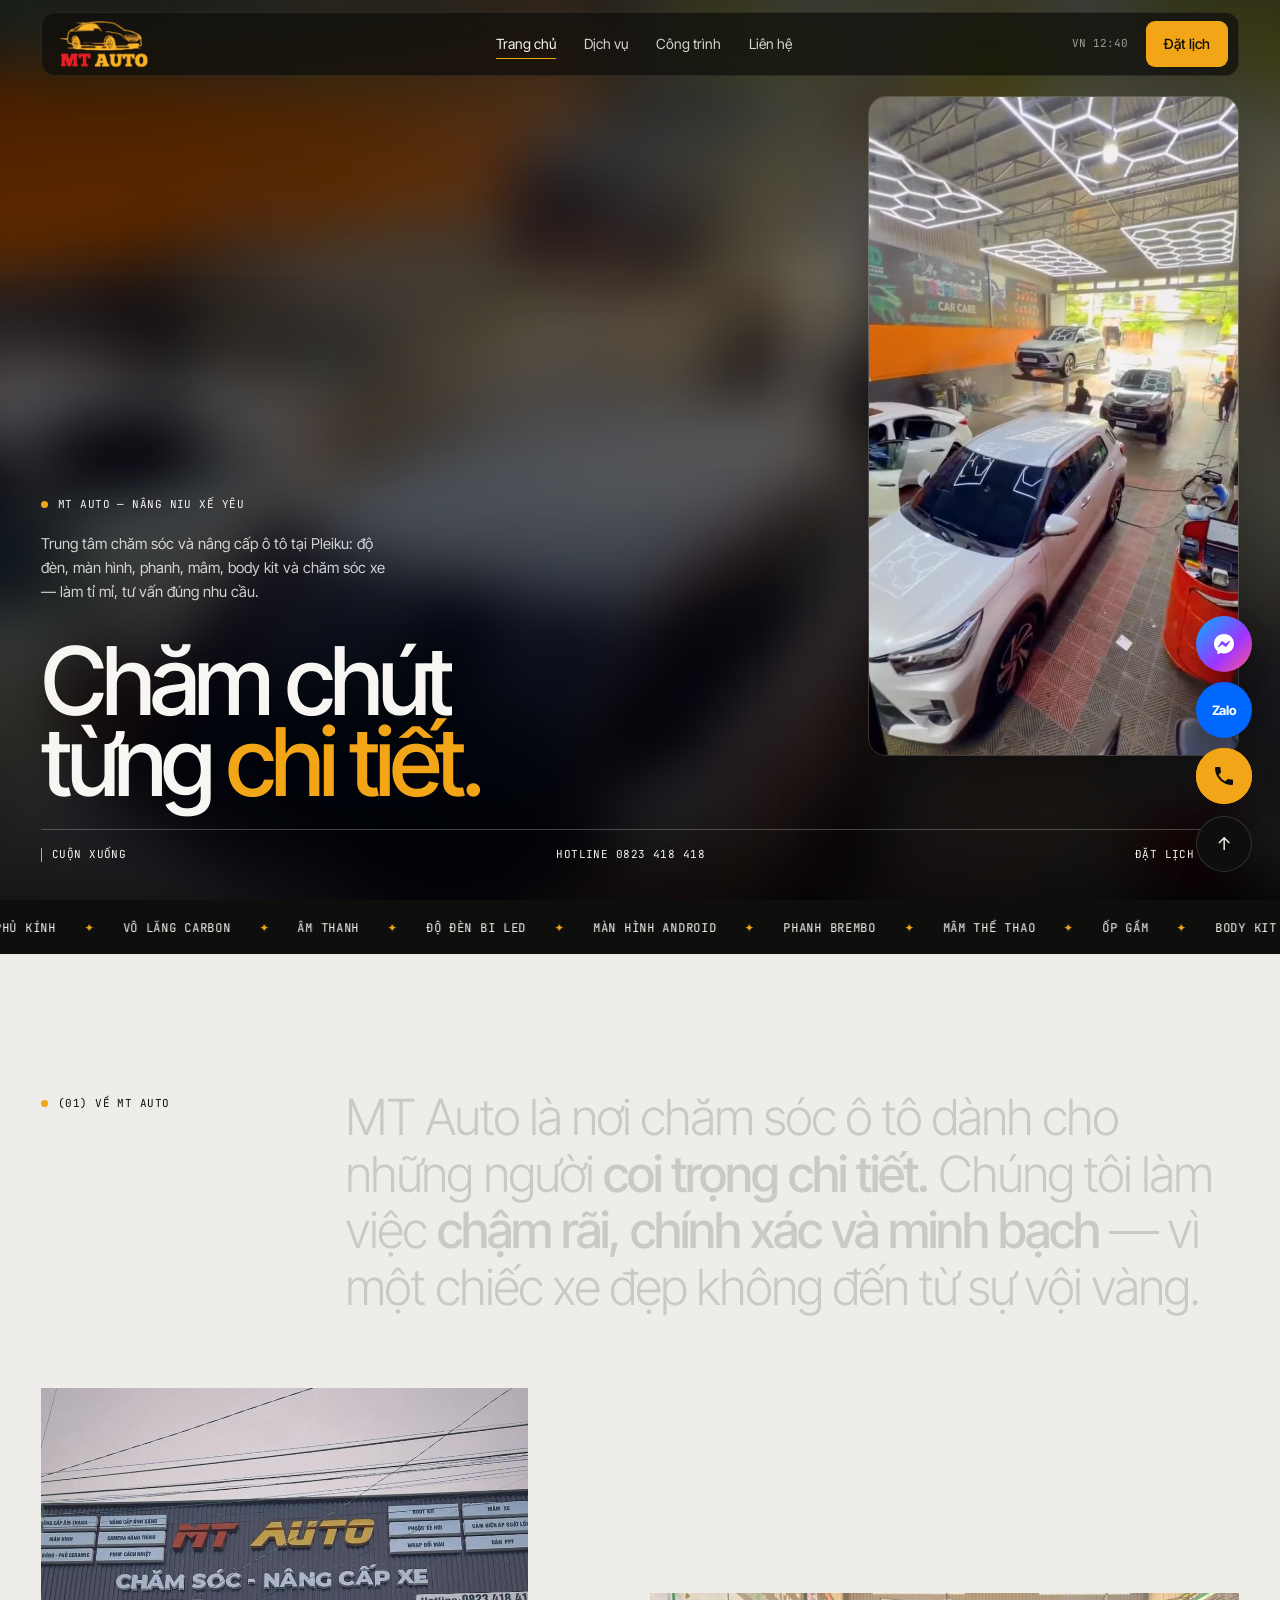
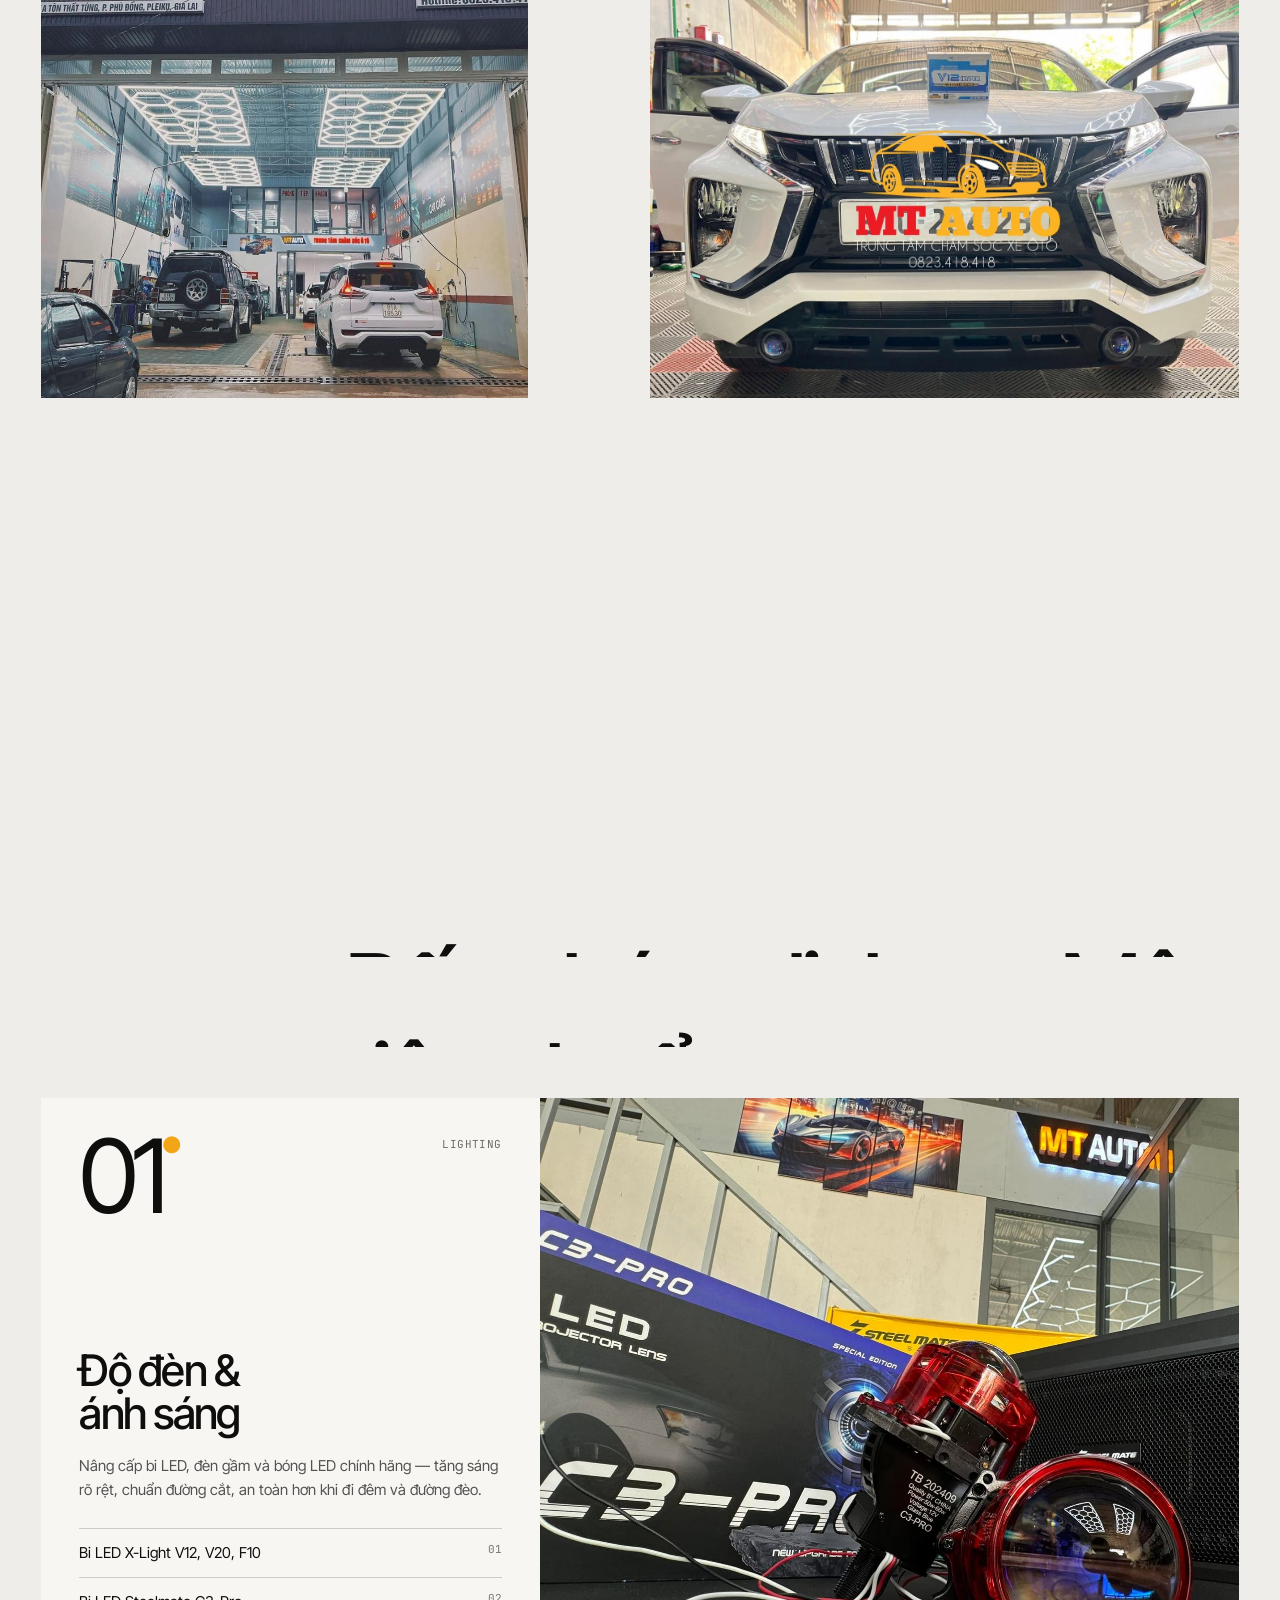
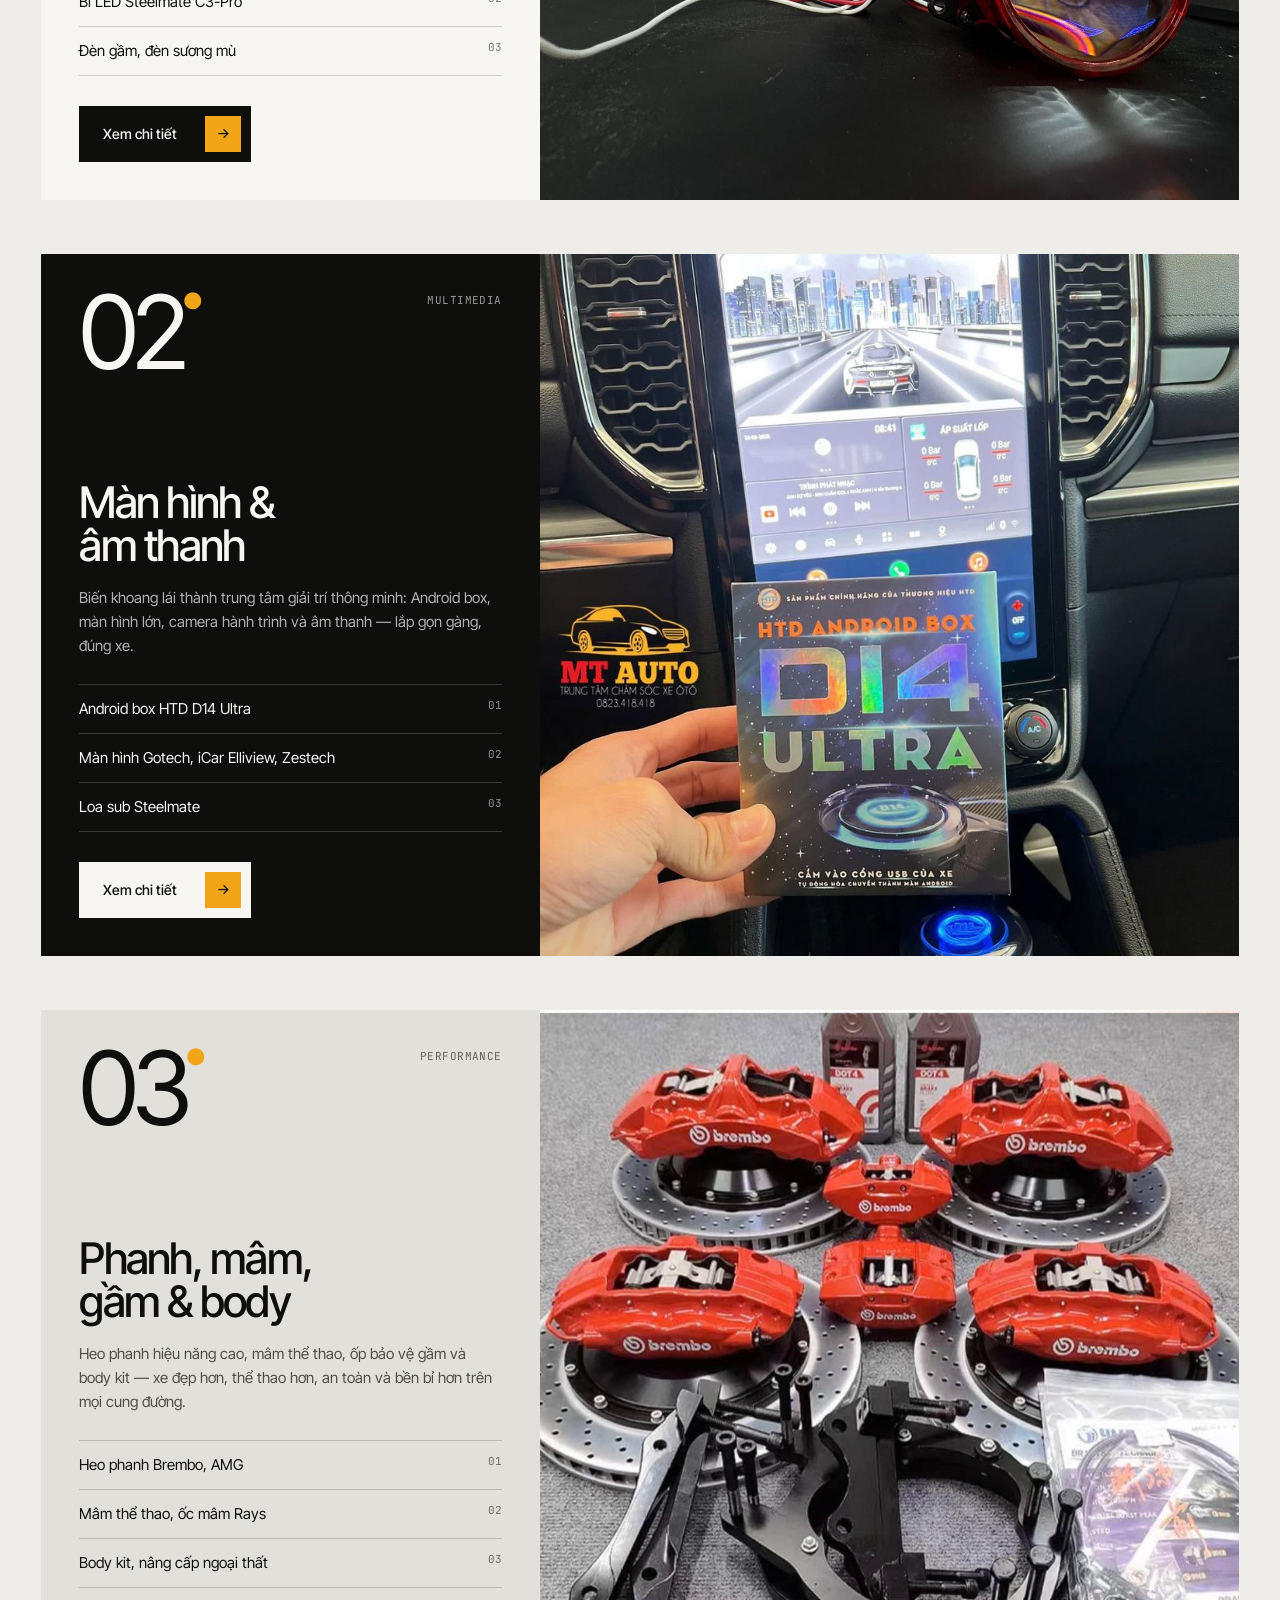
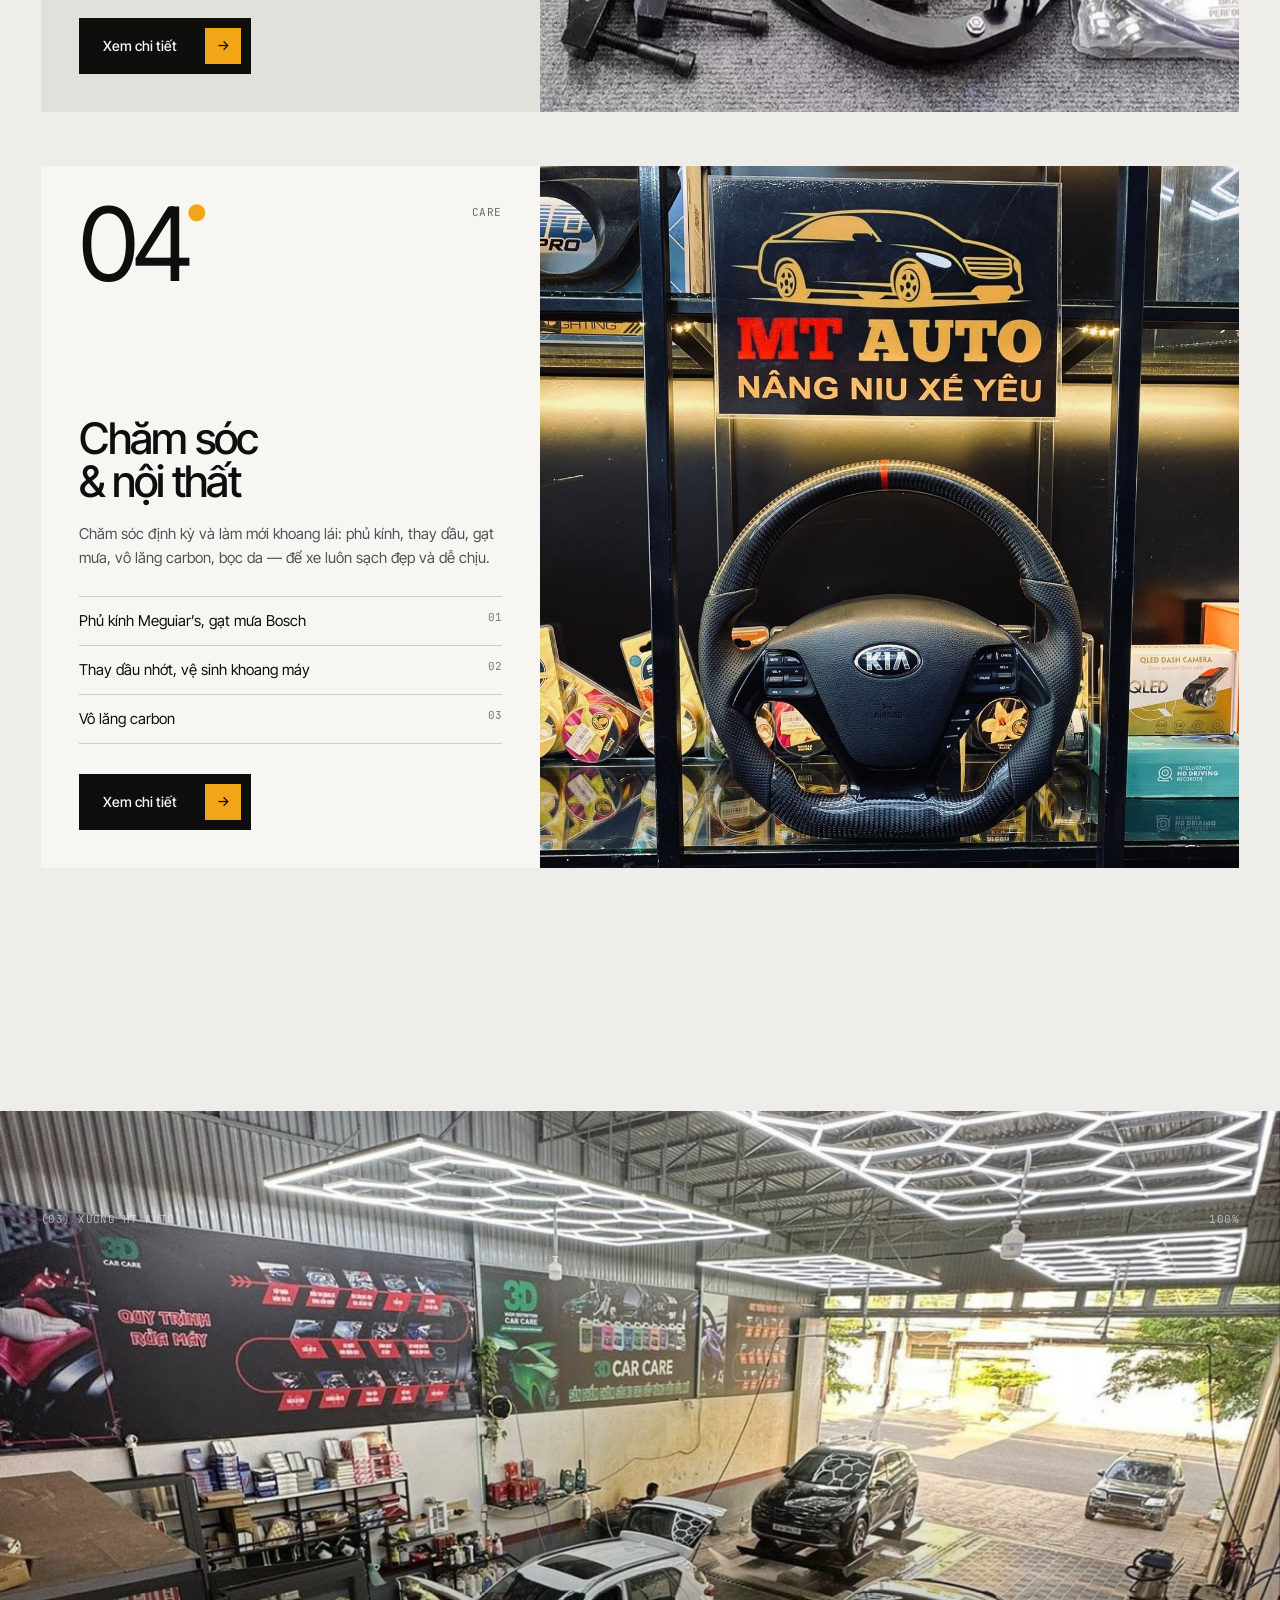
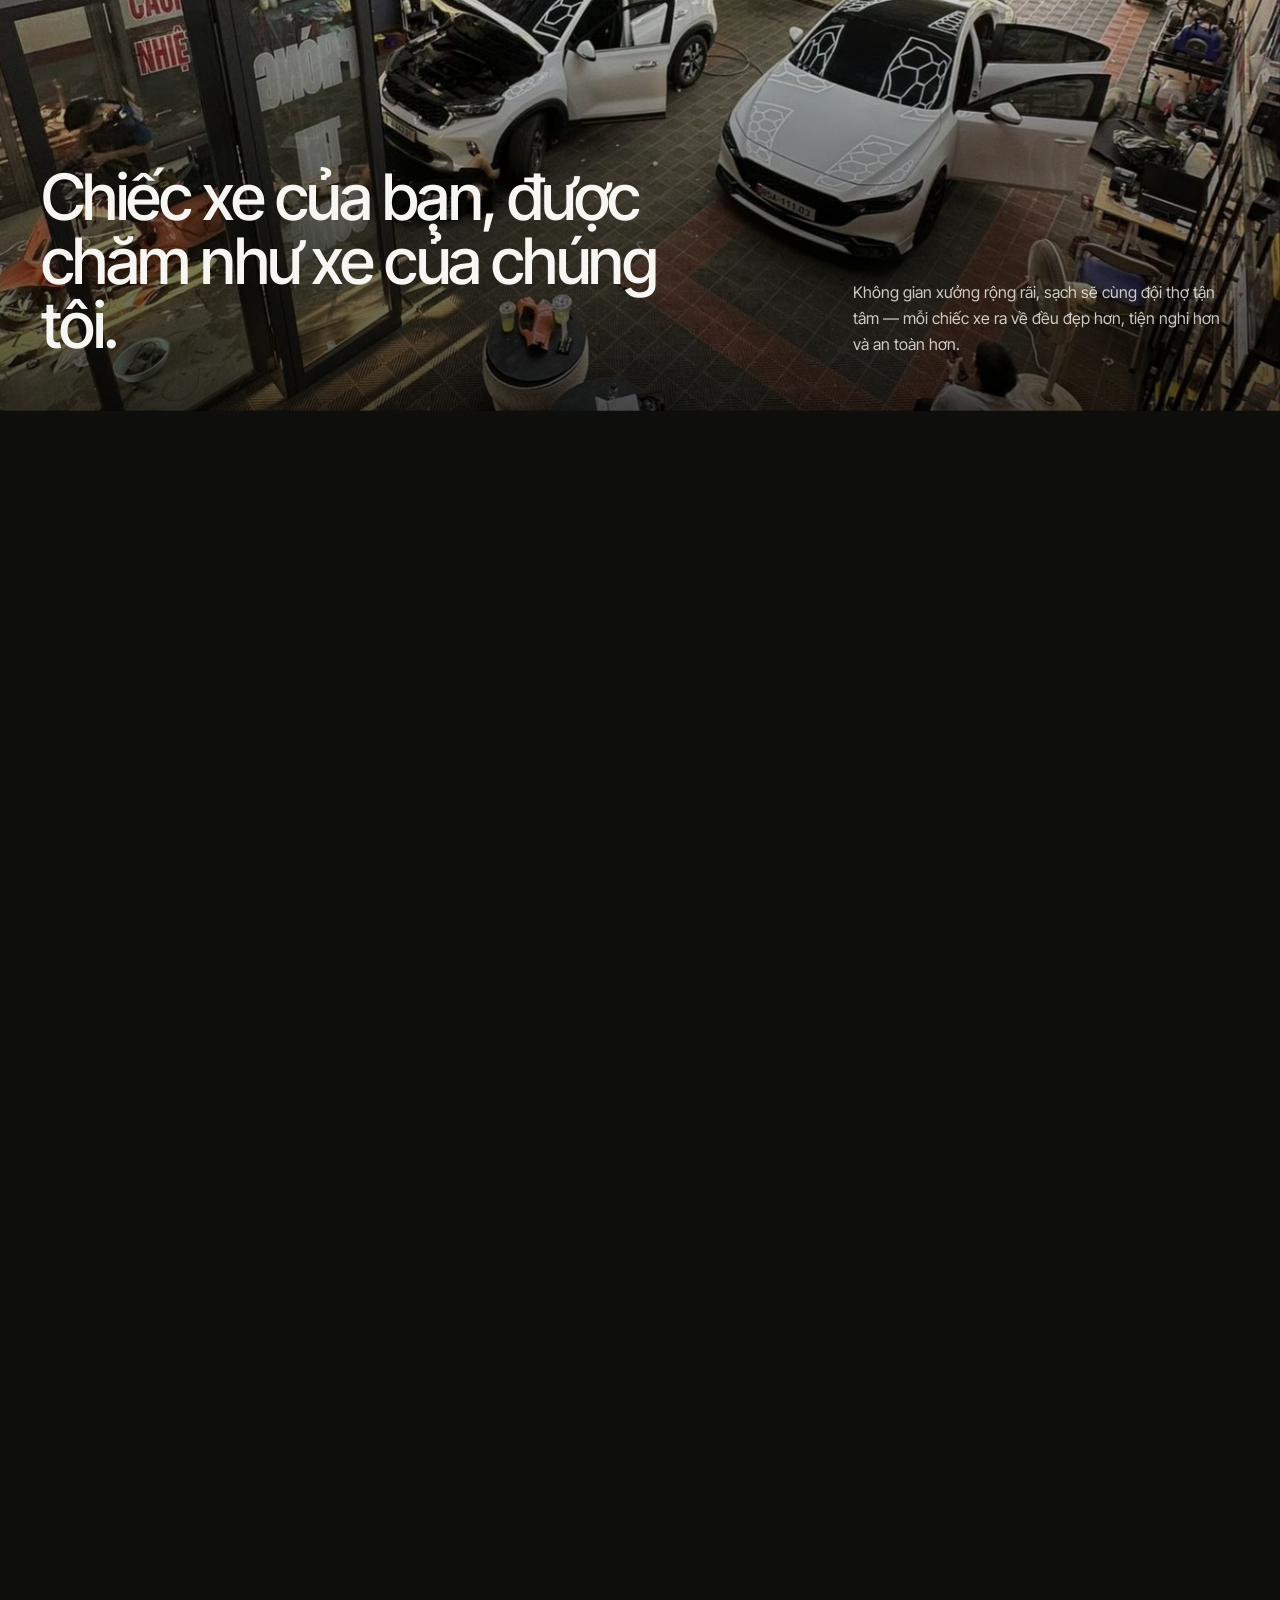
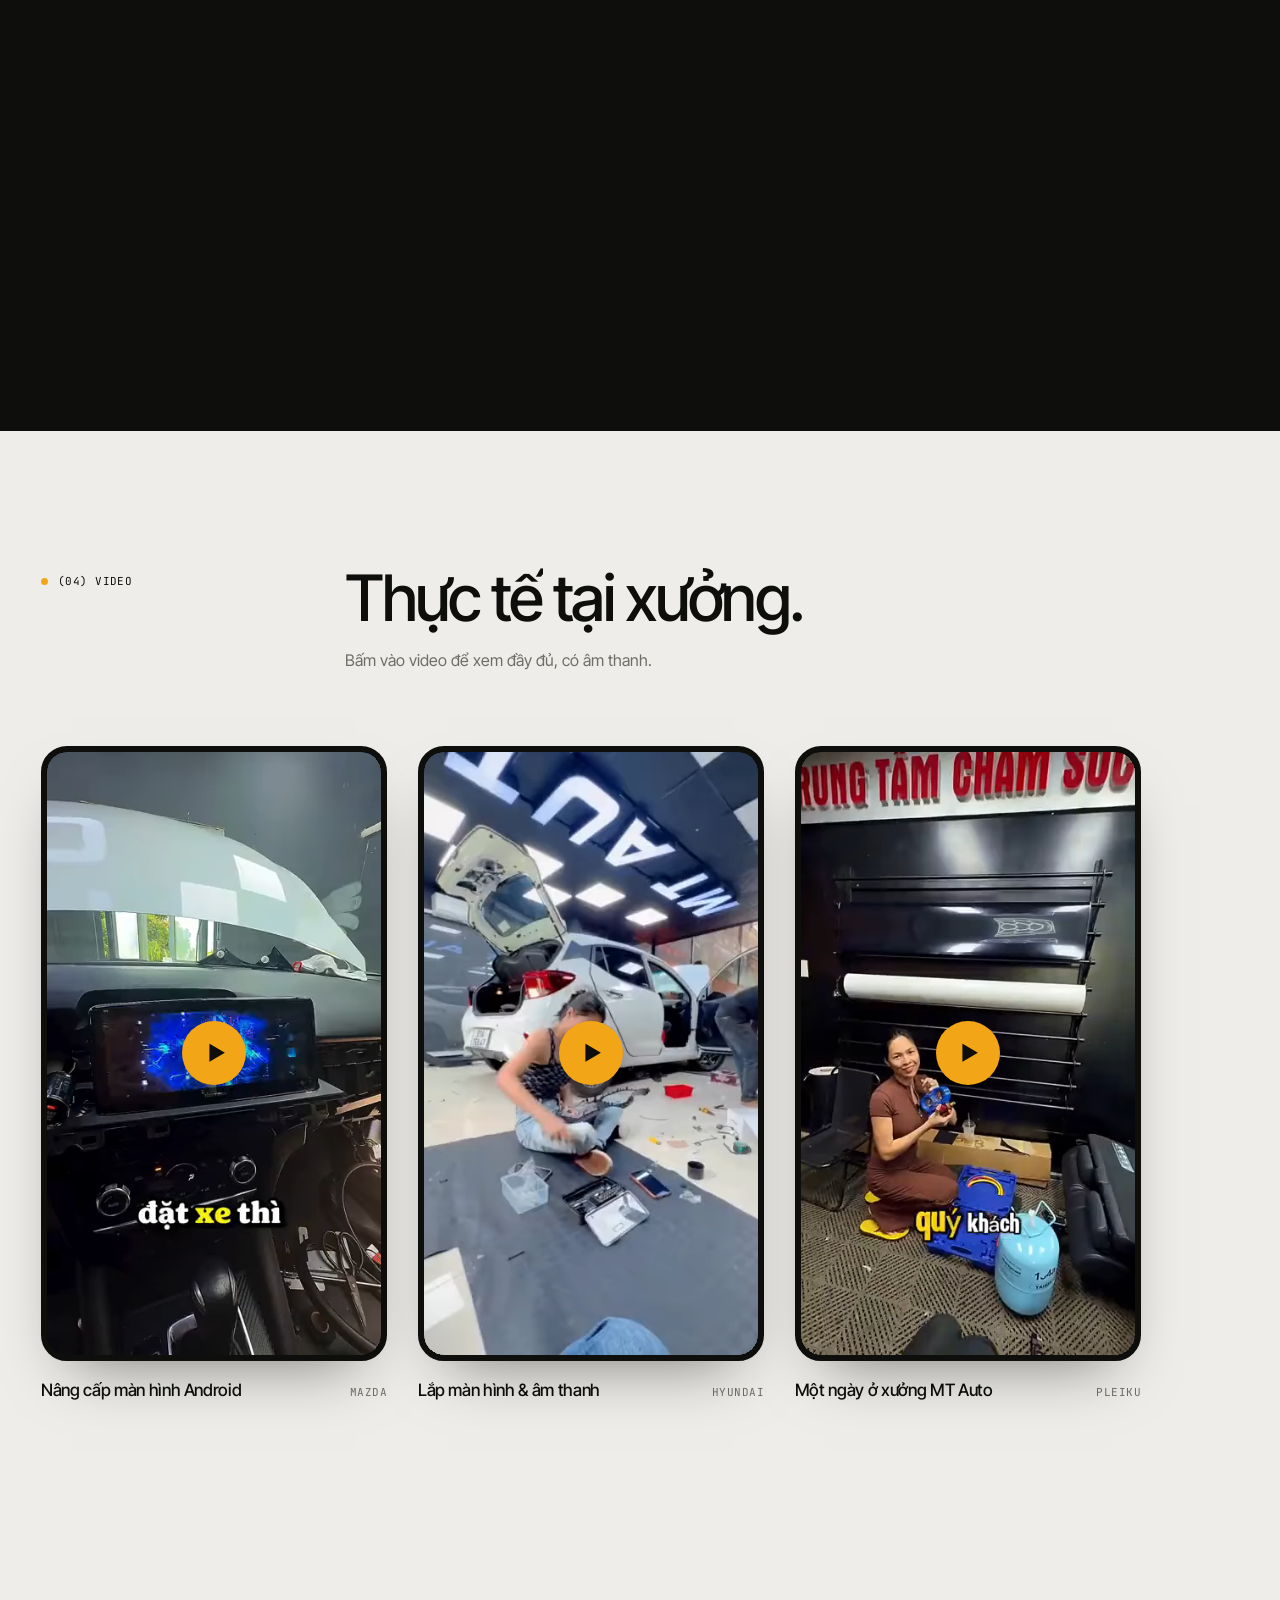
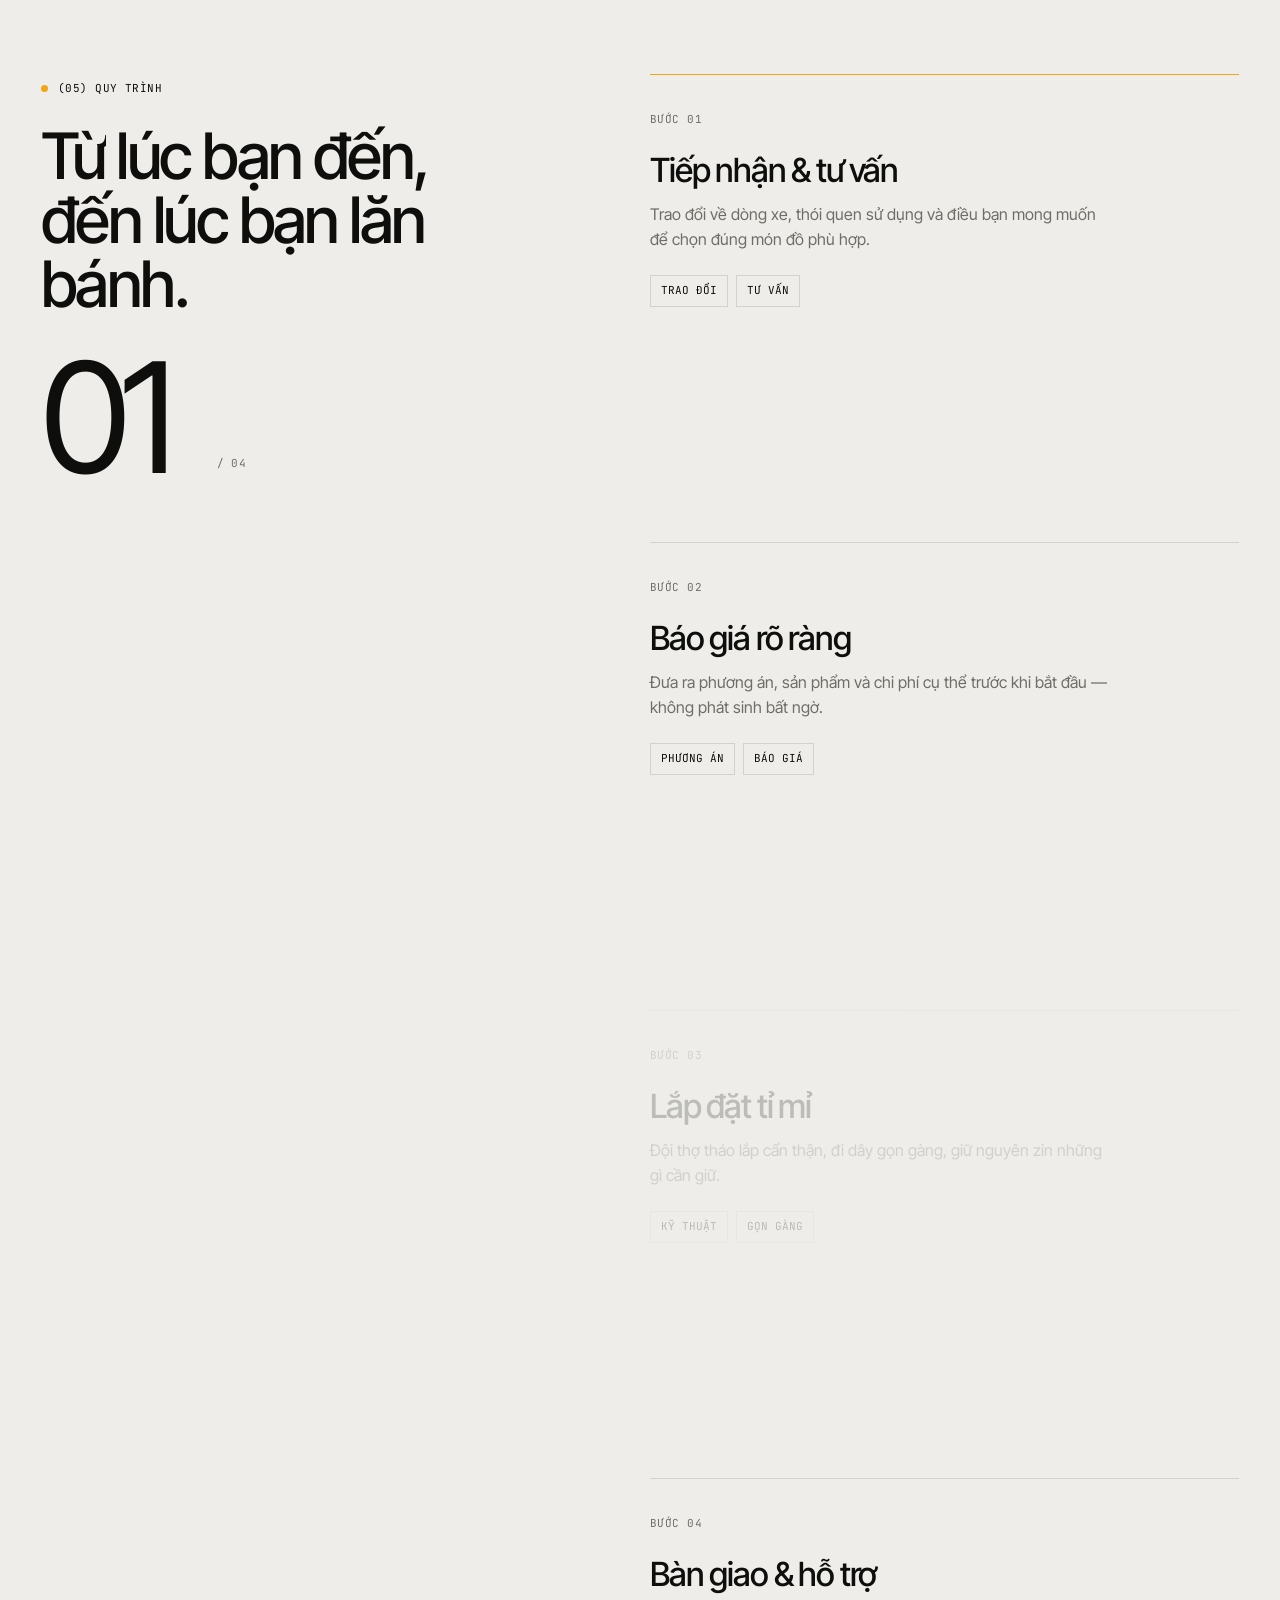
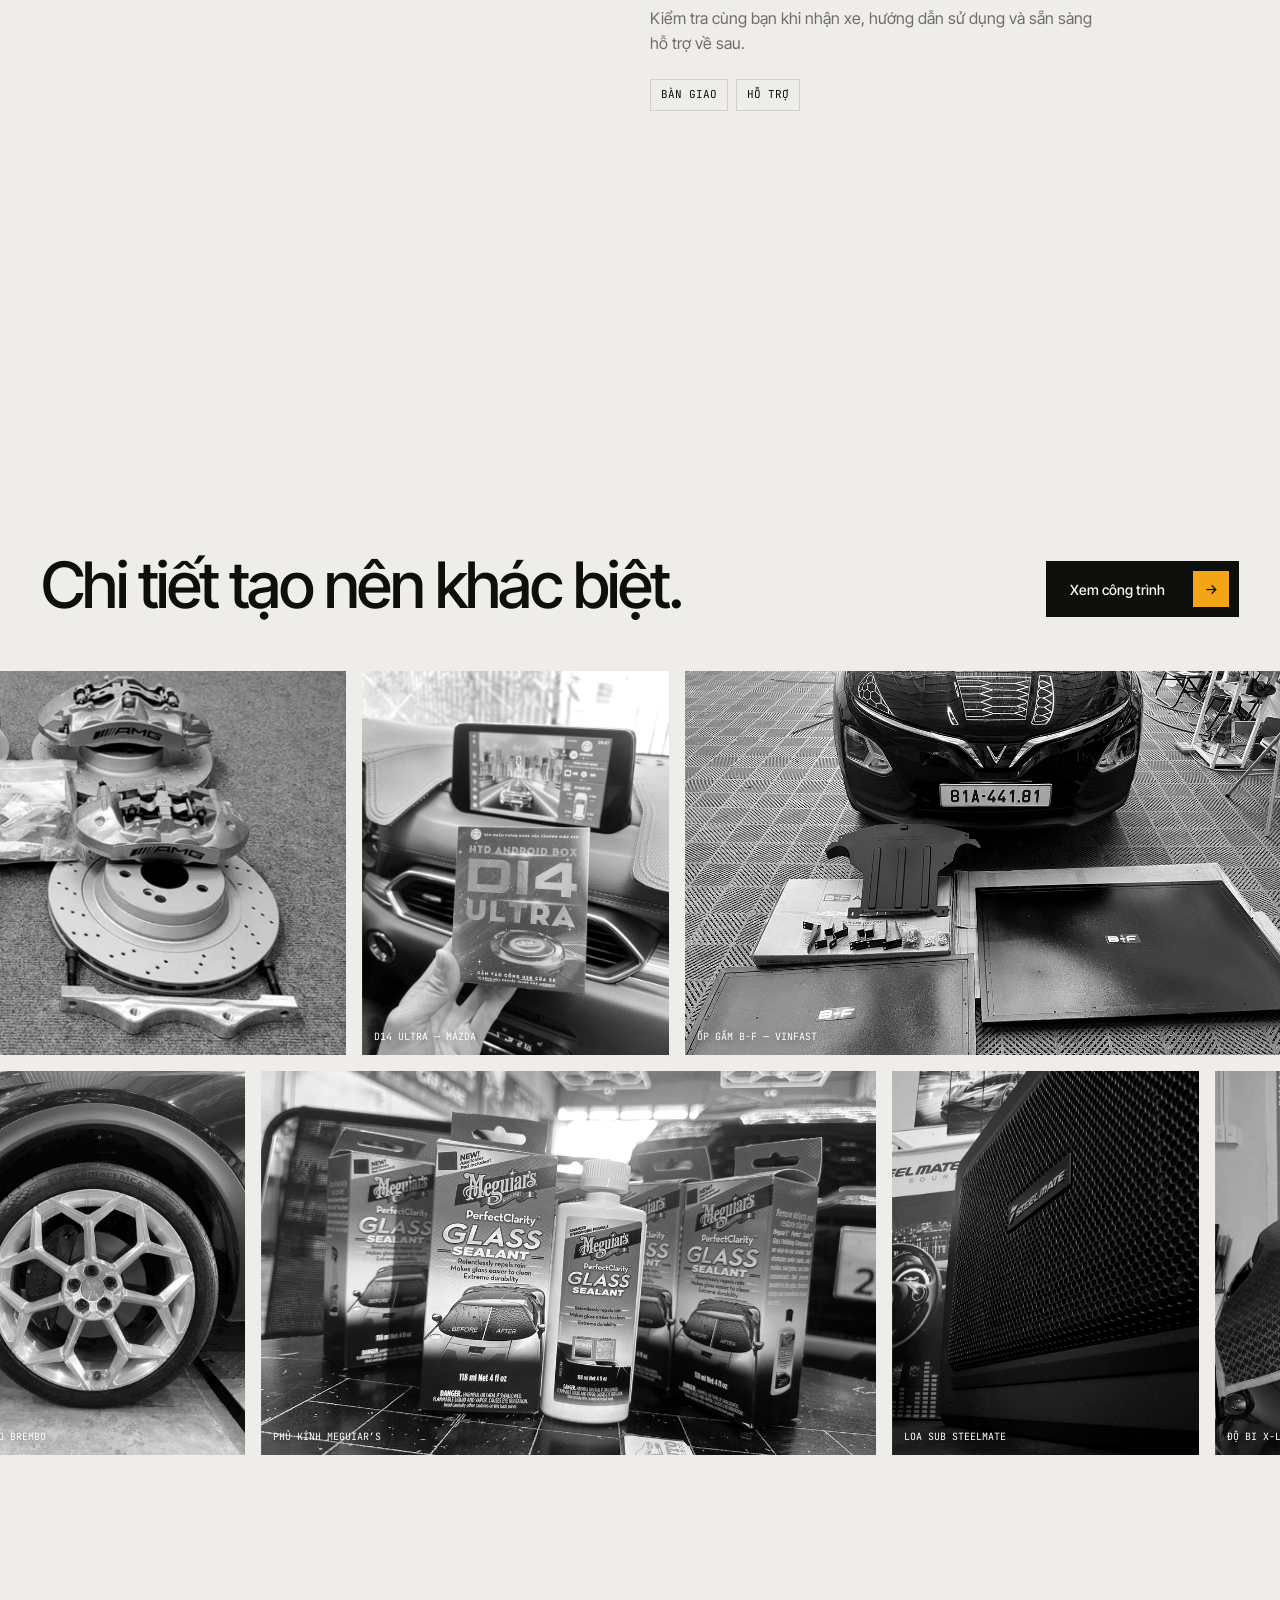
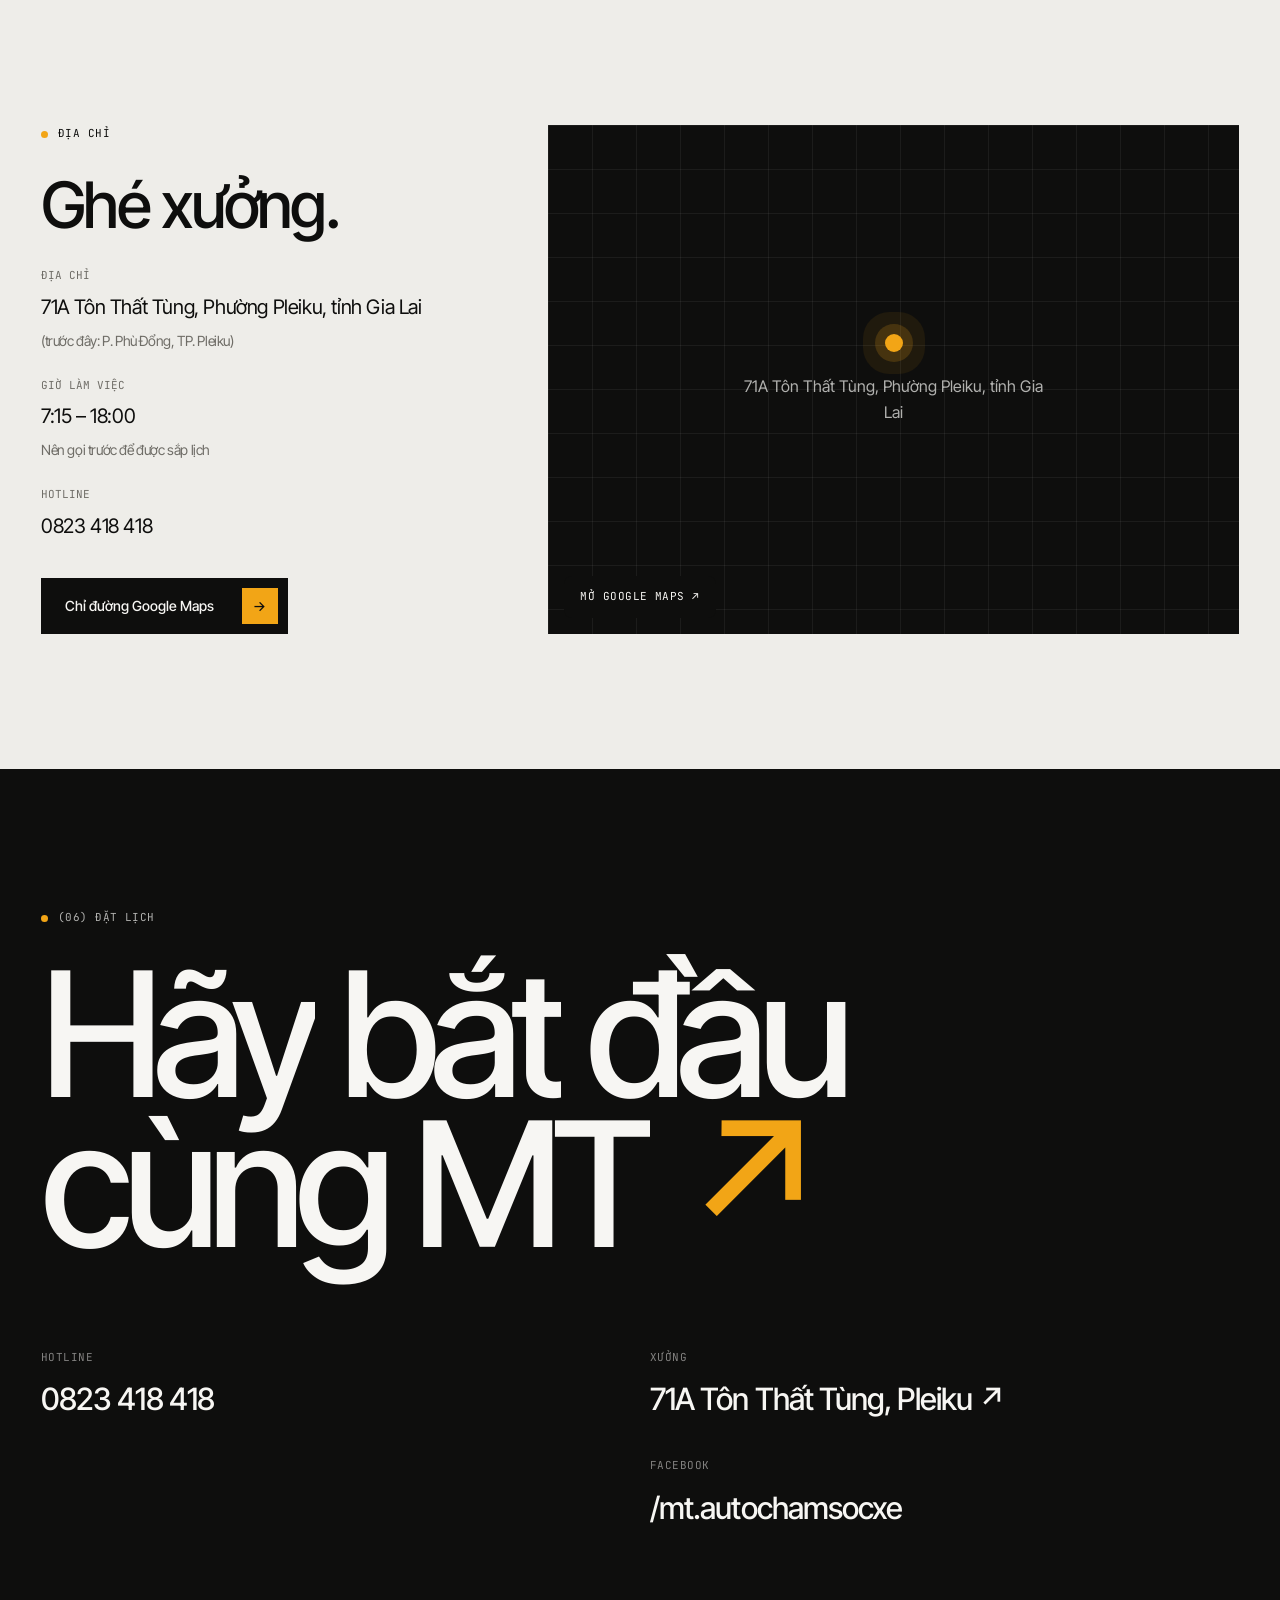
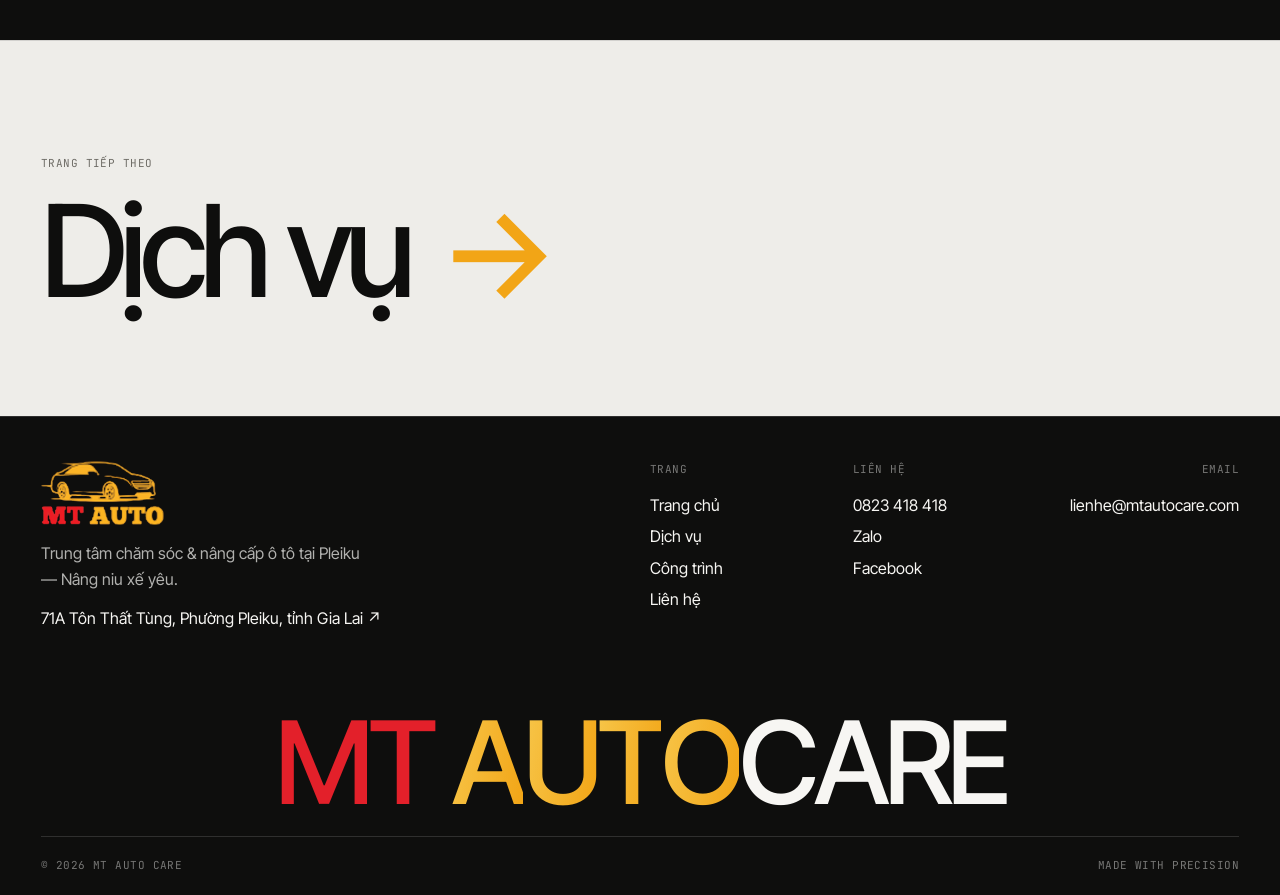
==== commit 99b3dc6c: "Isolate each page feature so one failure can't stop the rest Desktop Chrome ran the reveals but not " ====
--- a/index.html
+++ b/index.html
@@ -347,6 +347,6 @@
   <div class="foot-mark" id="footMark" aria-label="MT Auto Care">MT AUTOCARE</div>
   <div class="foot-bottom mono"><span>© <span data-year>2026</span> MT Auto Care</span><span>Made with precision</span></div>
 </footer>
-<script src="assets/js/main.js?v=a79c7ee0"></script>
+<script src="assets/js/main.js?v=ffe81dc7"></script>
 </body>
 </html>
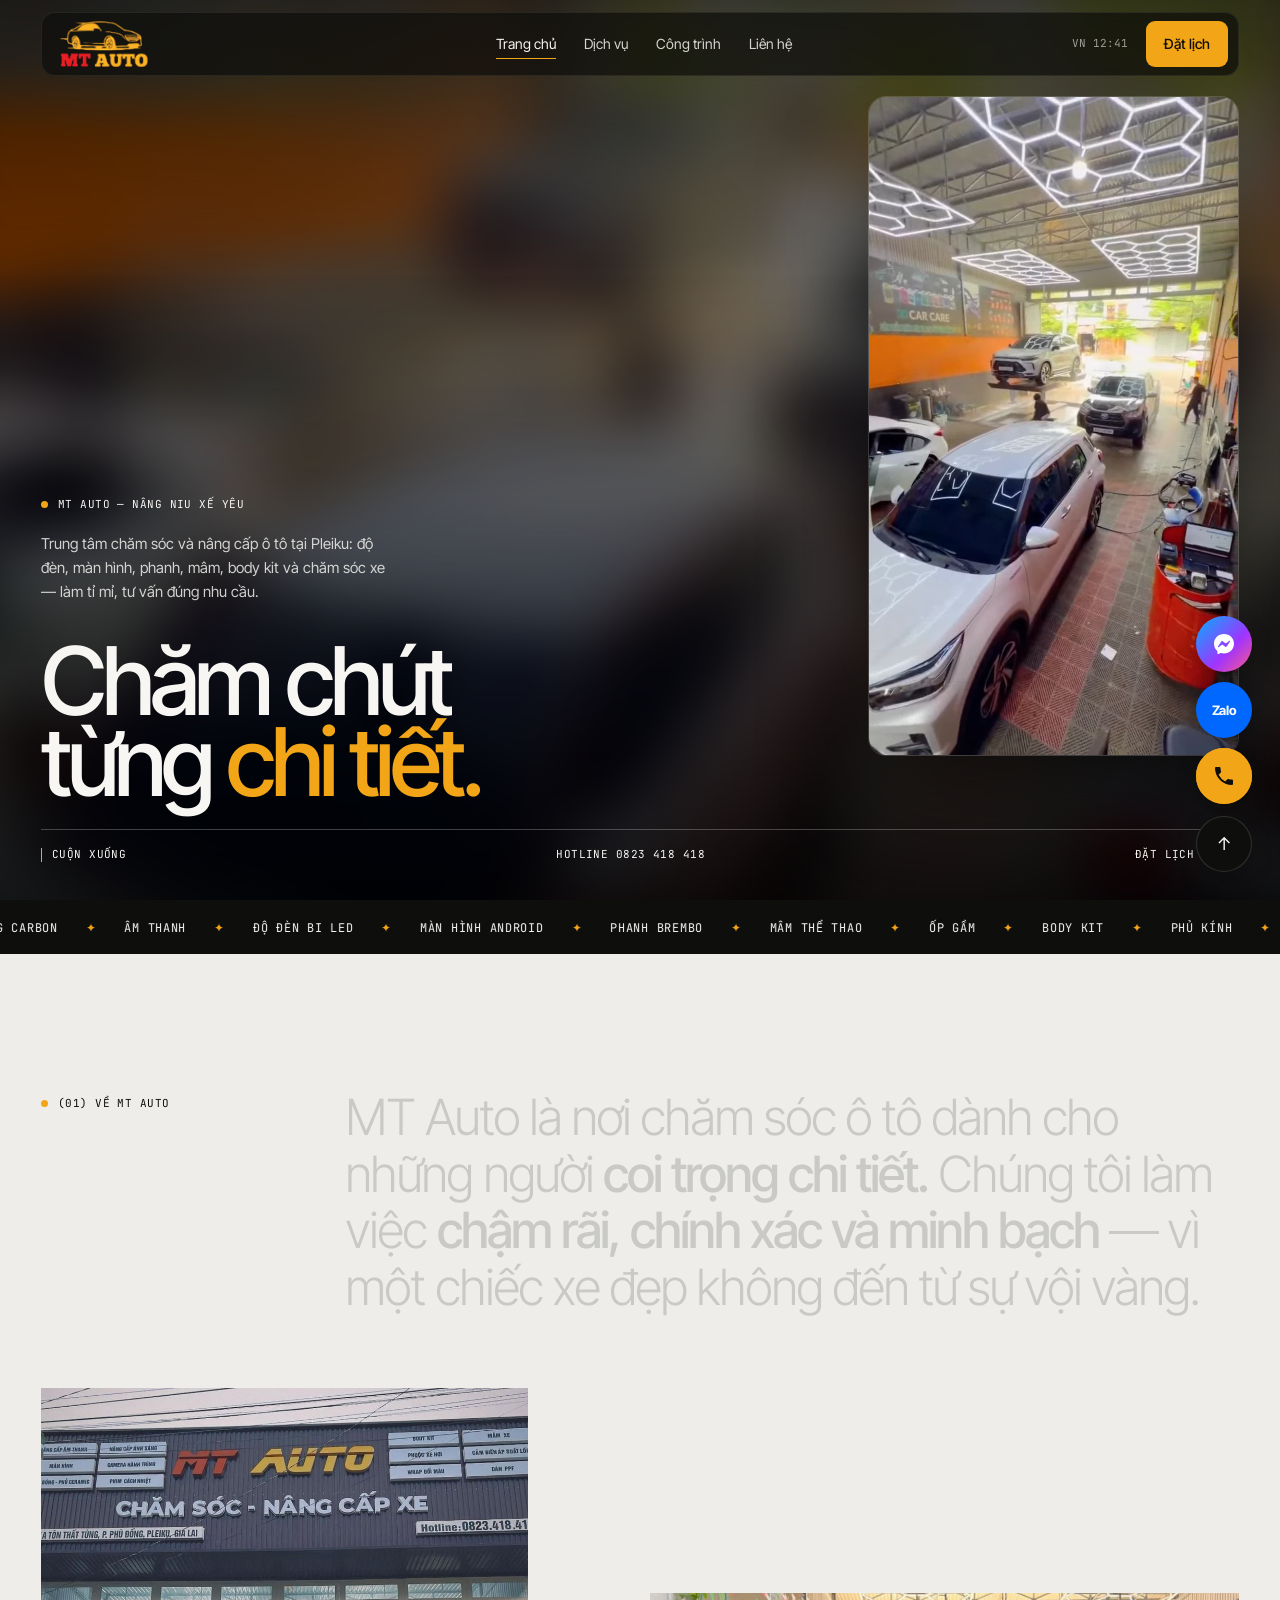
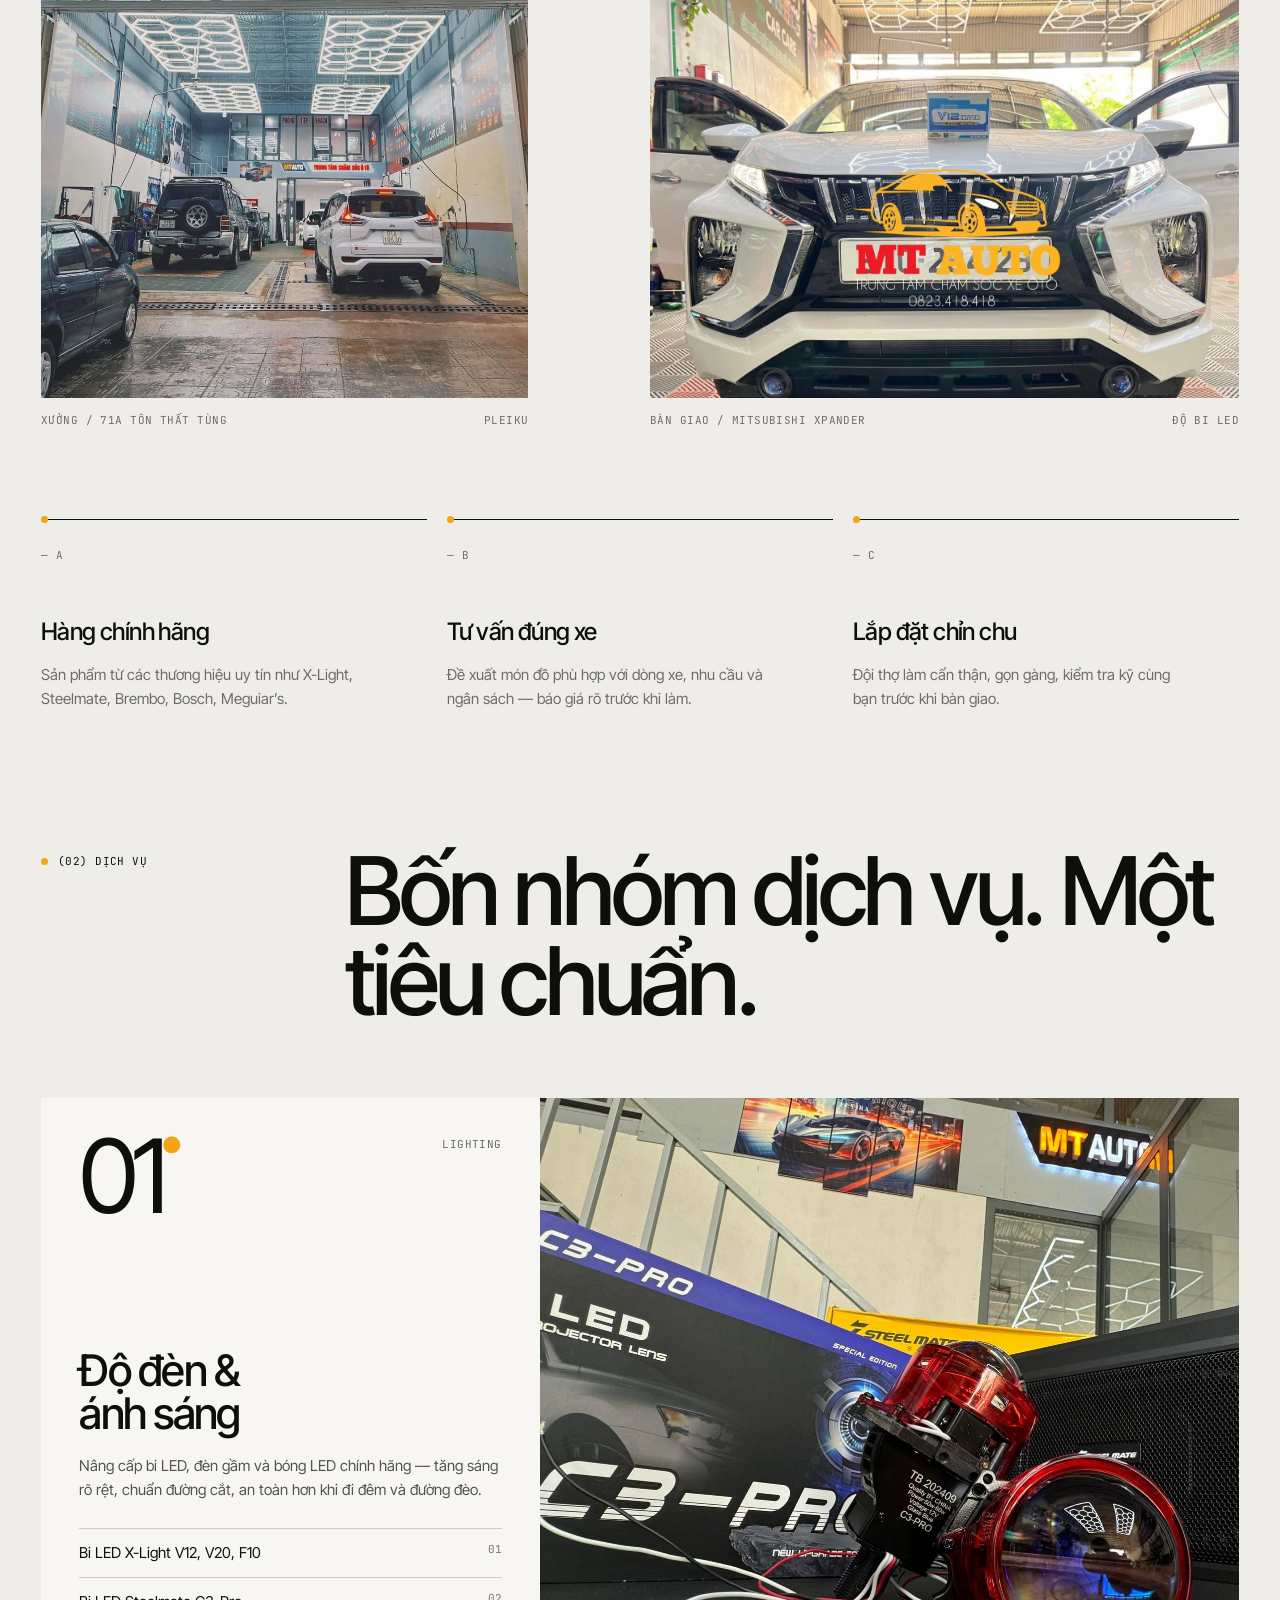
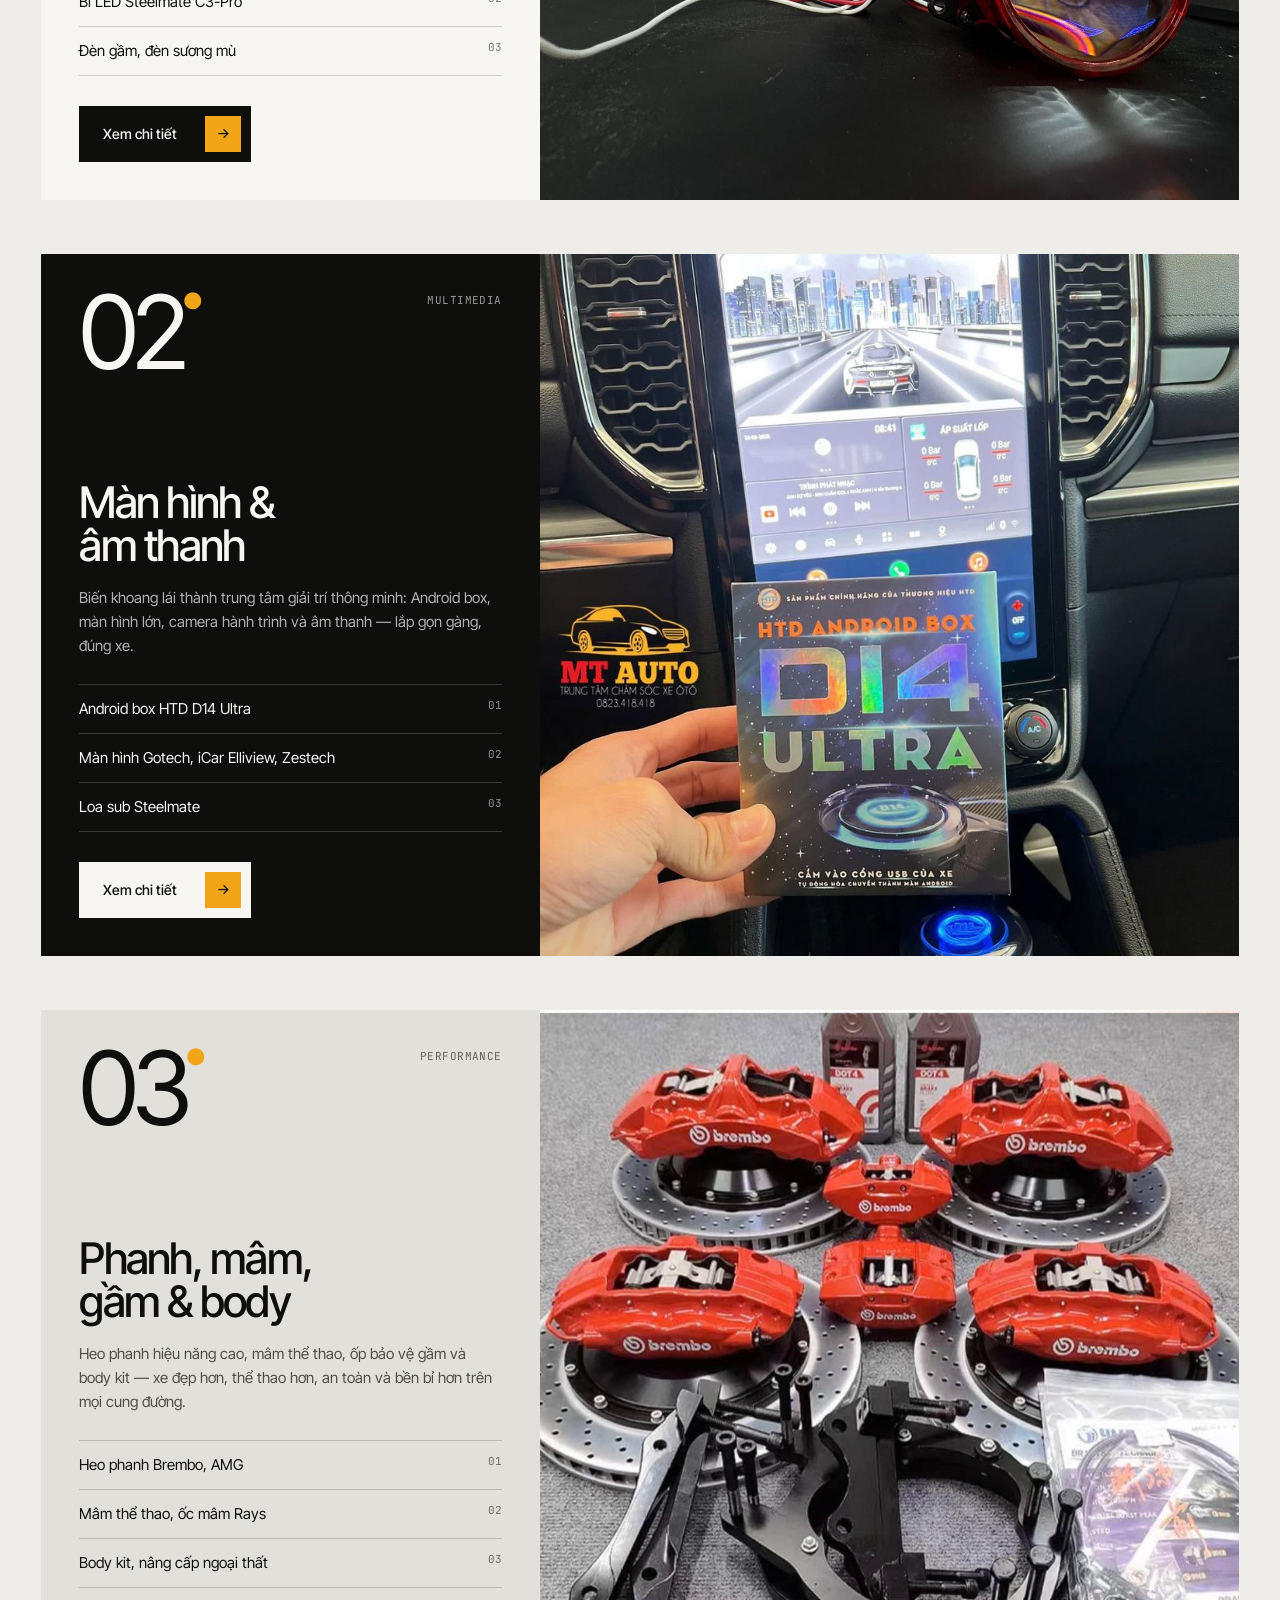
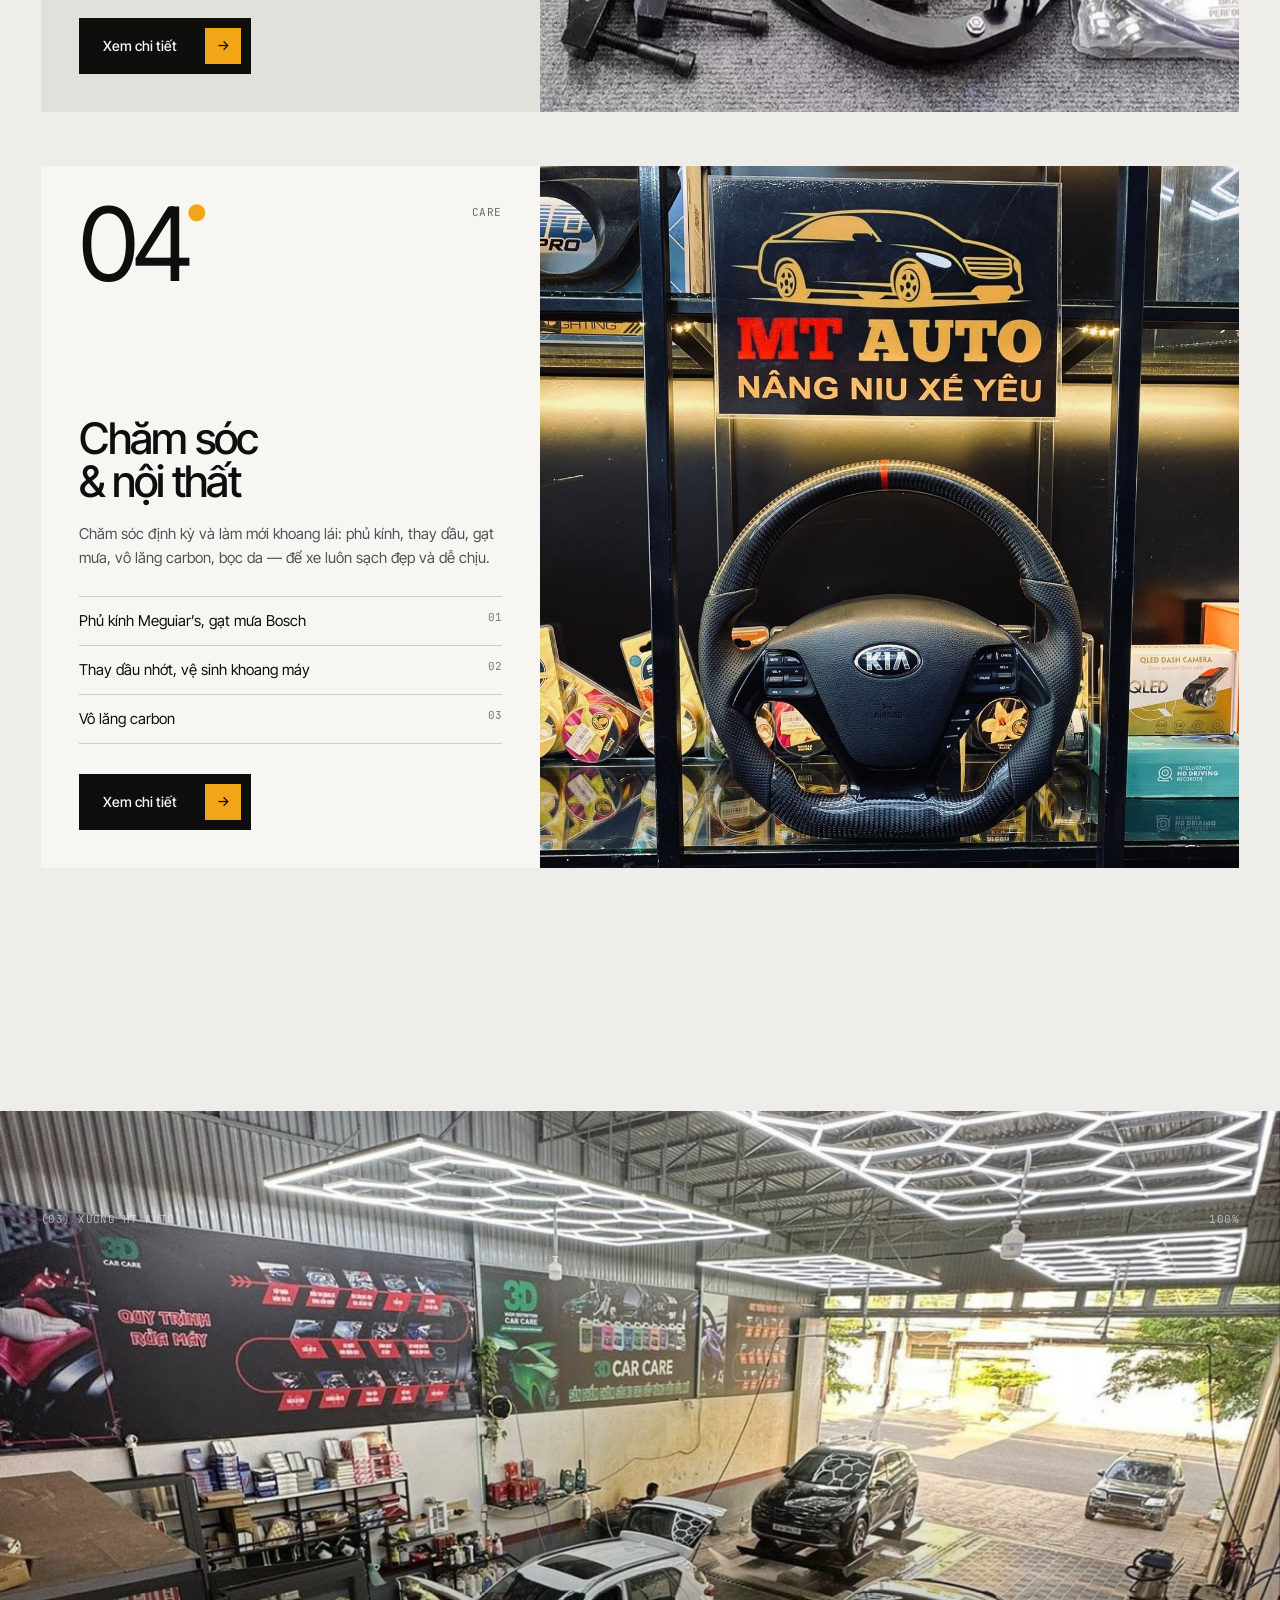
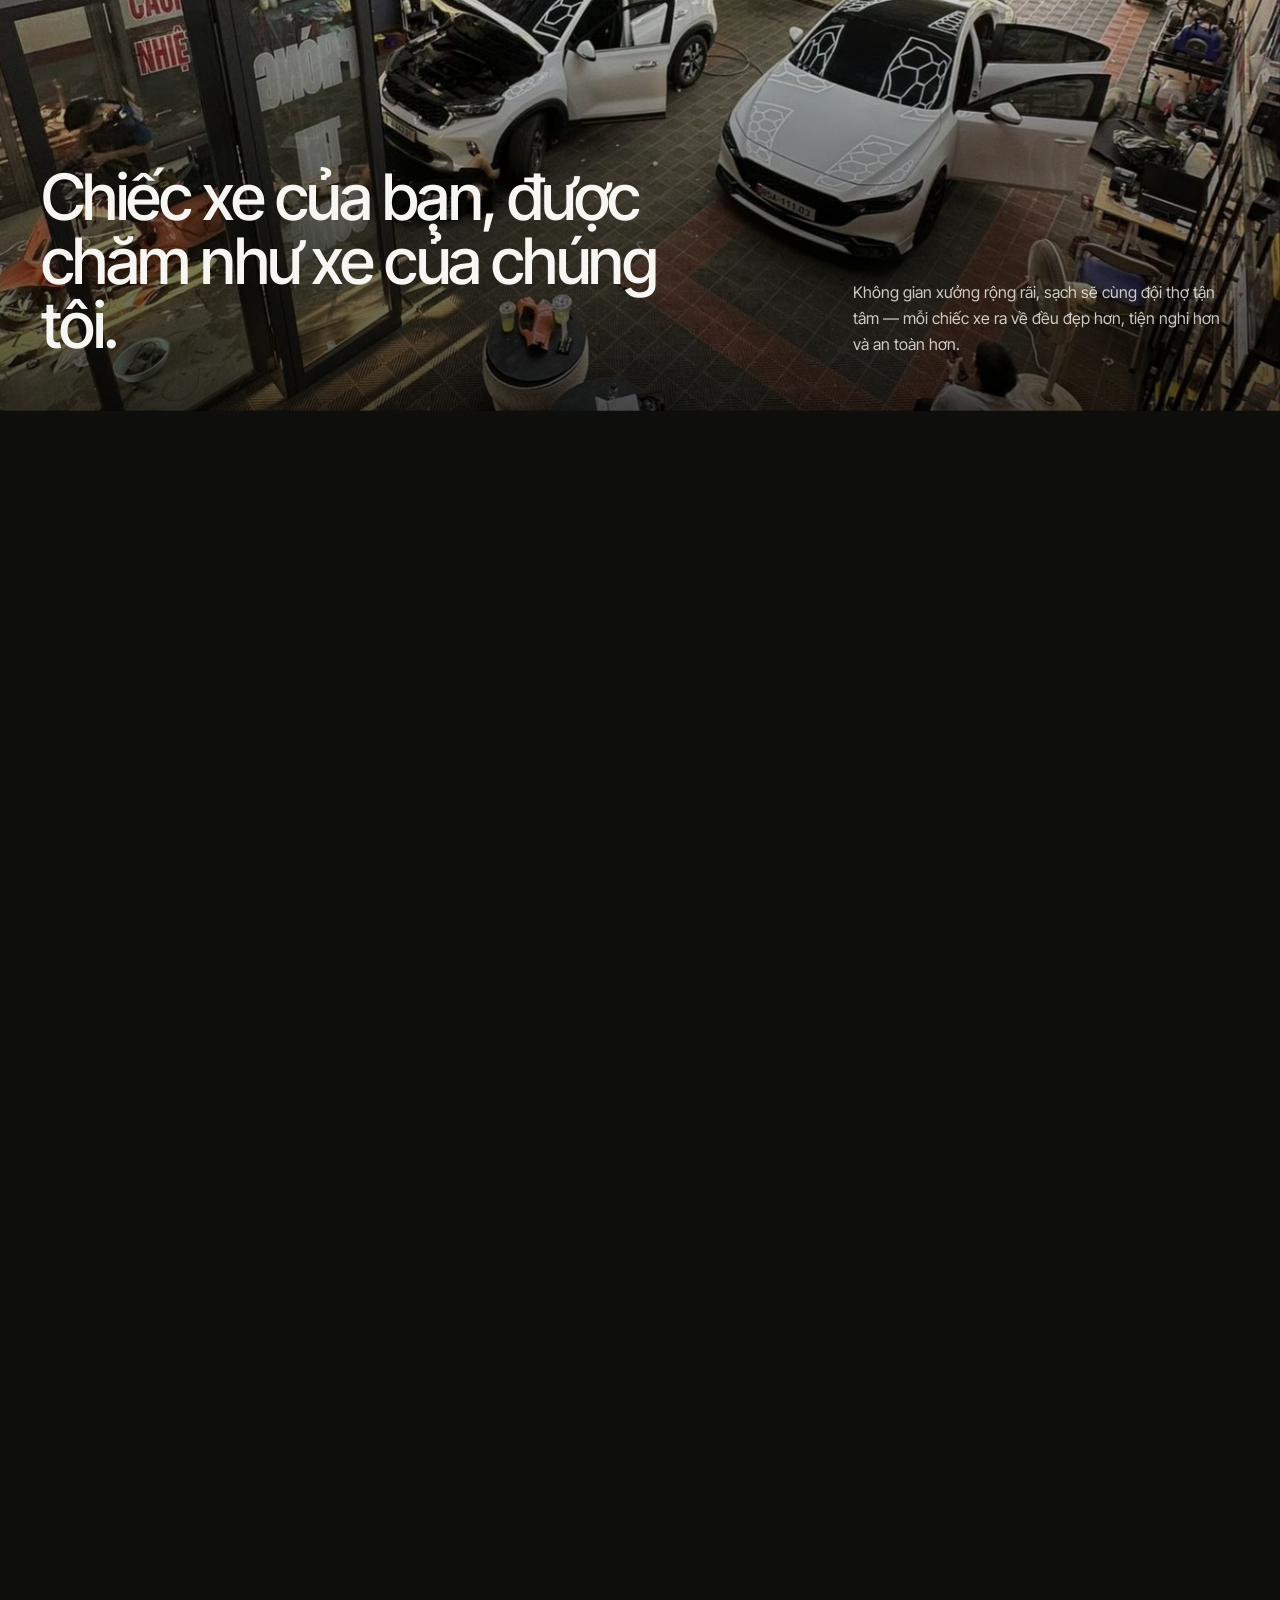
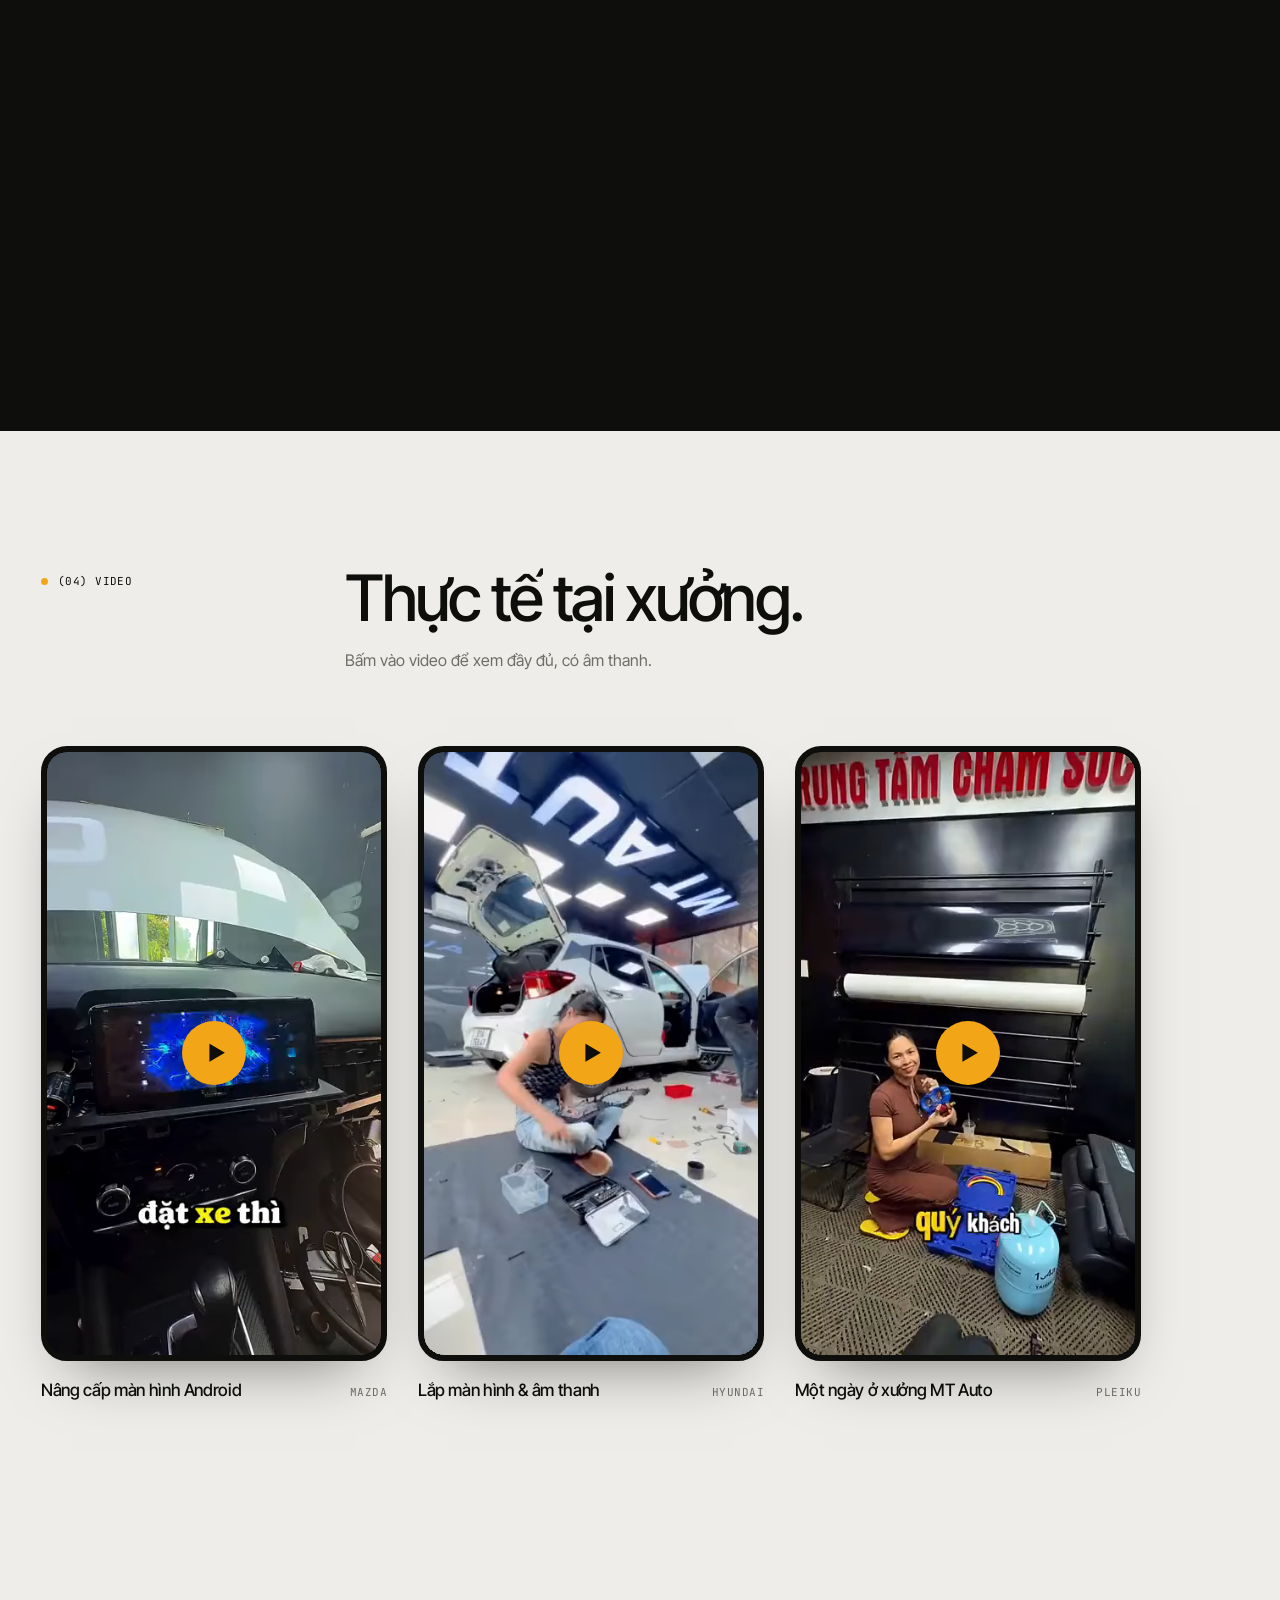
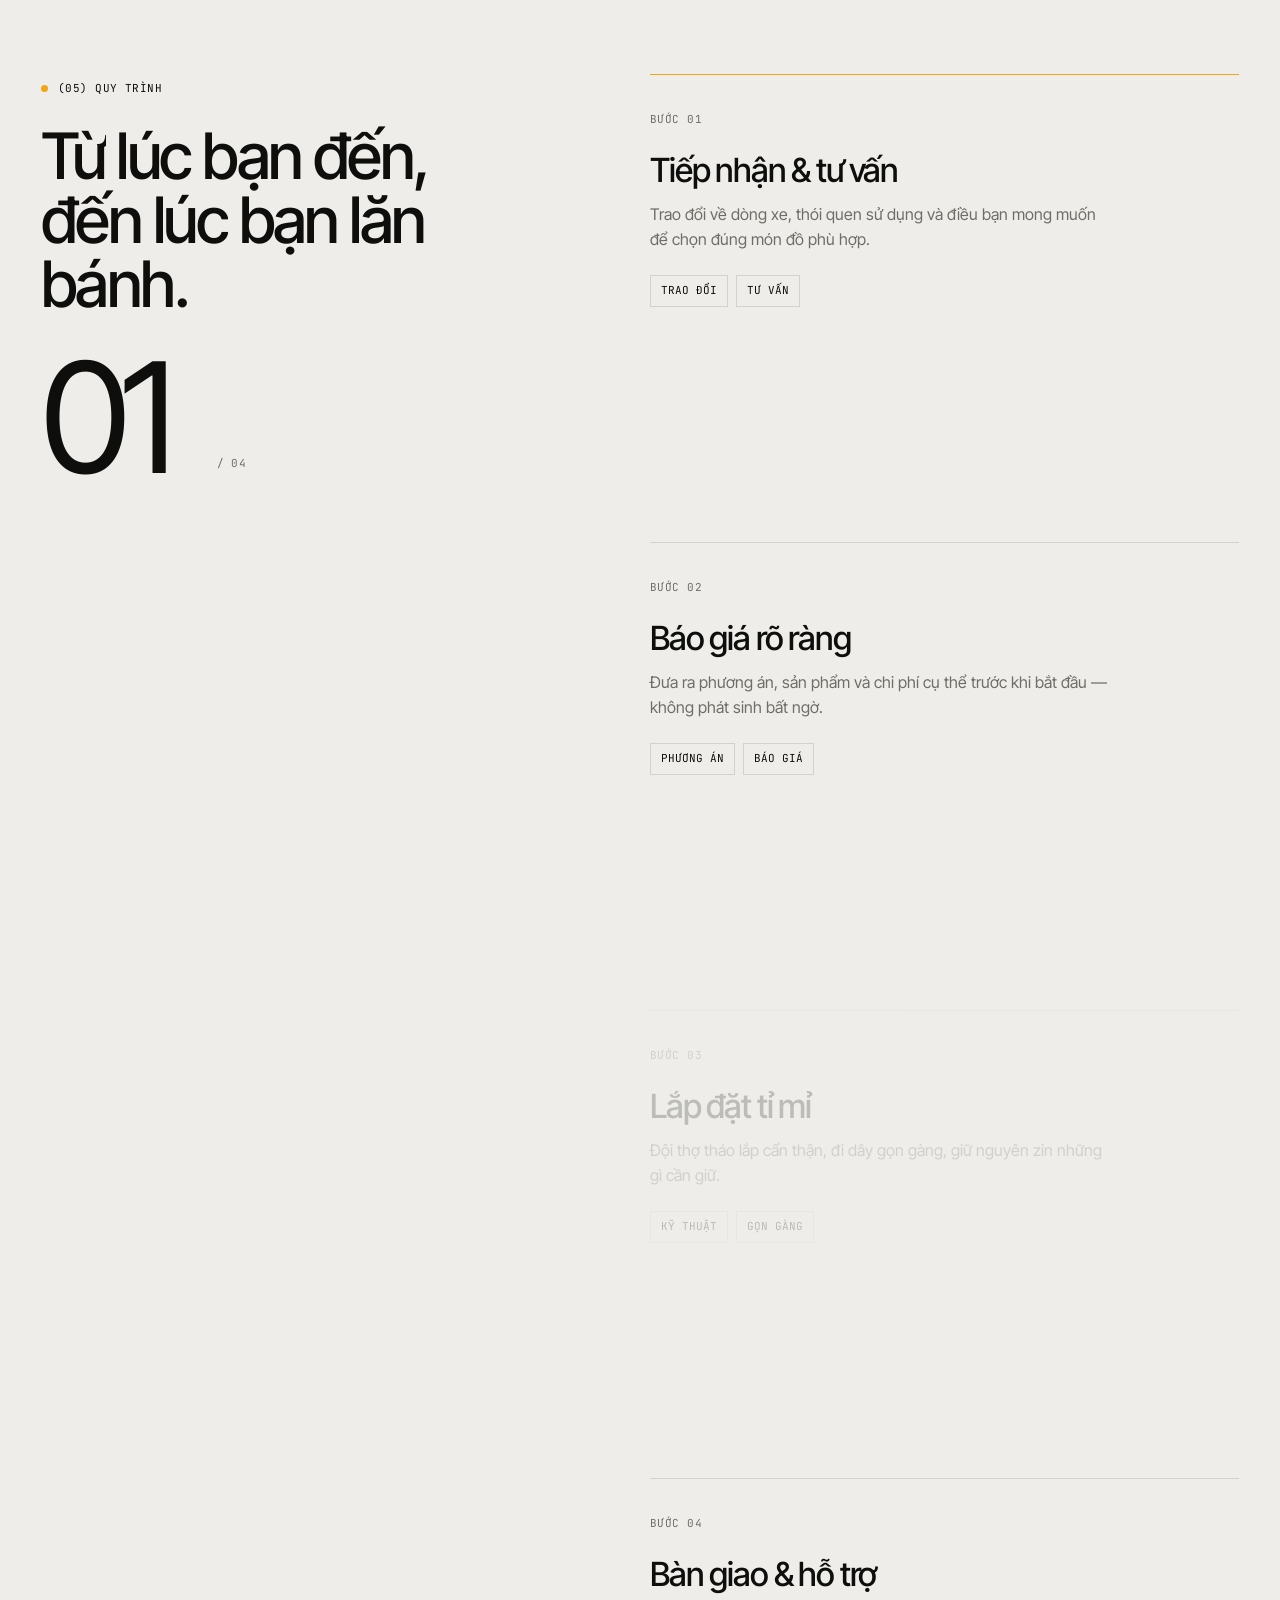
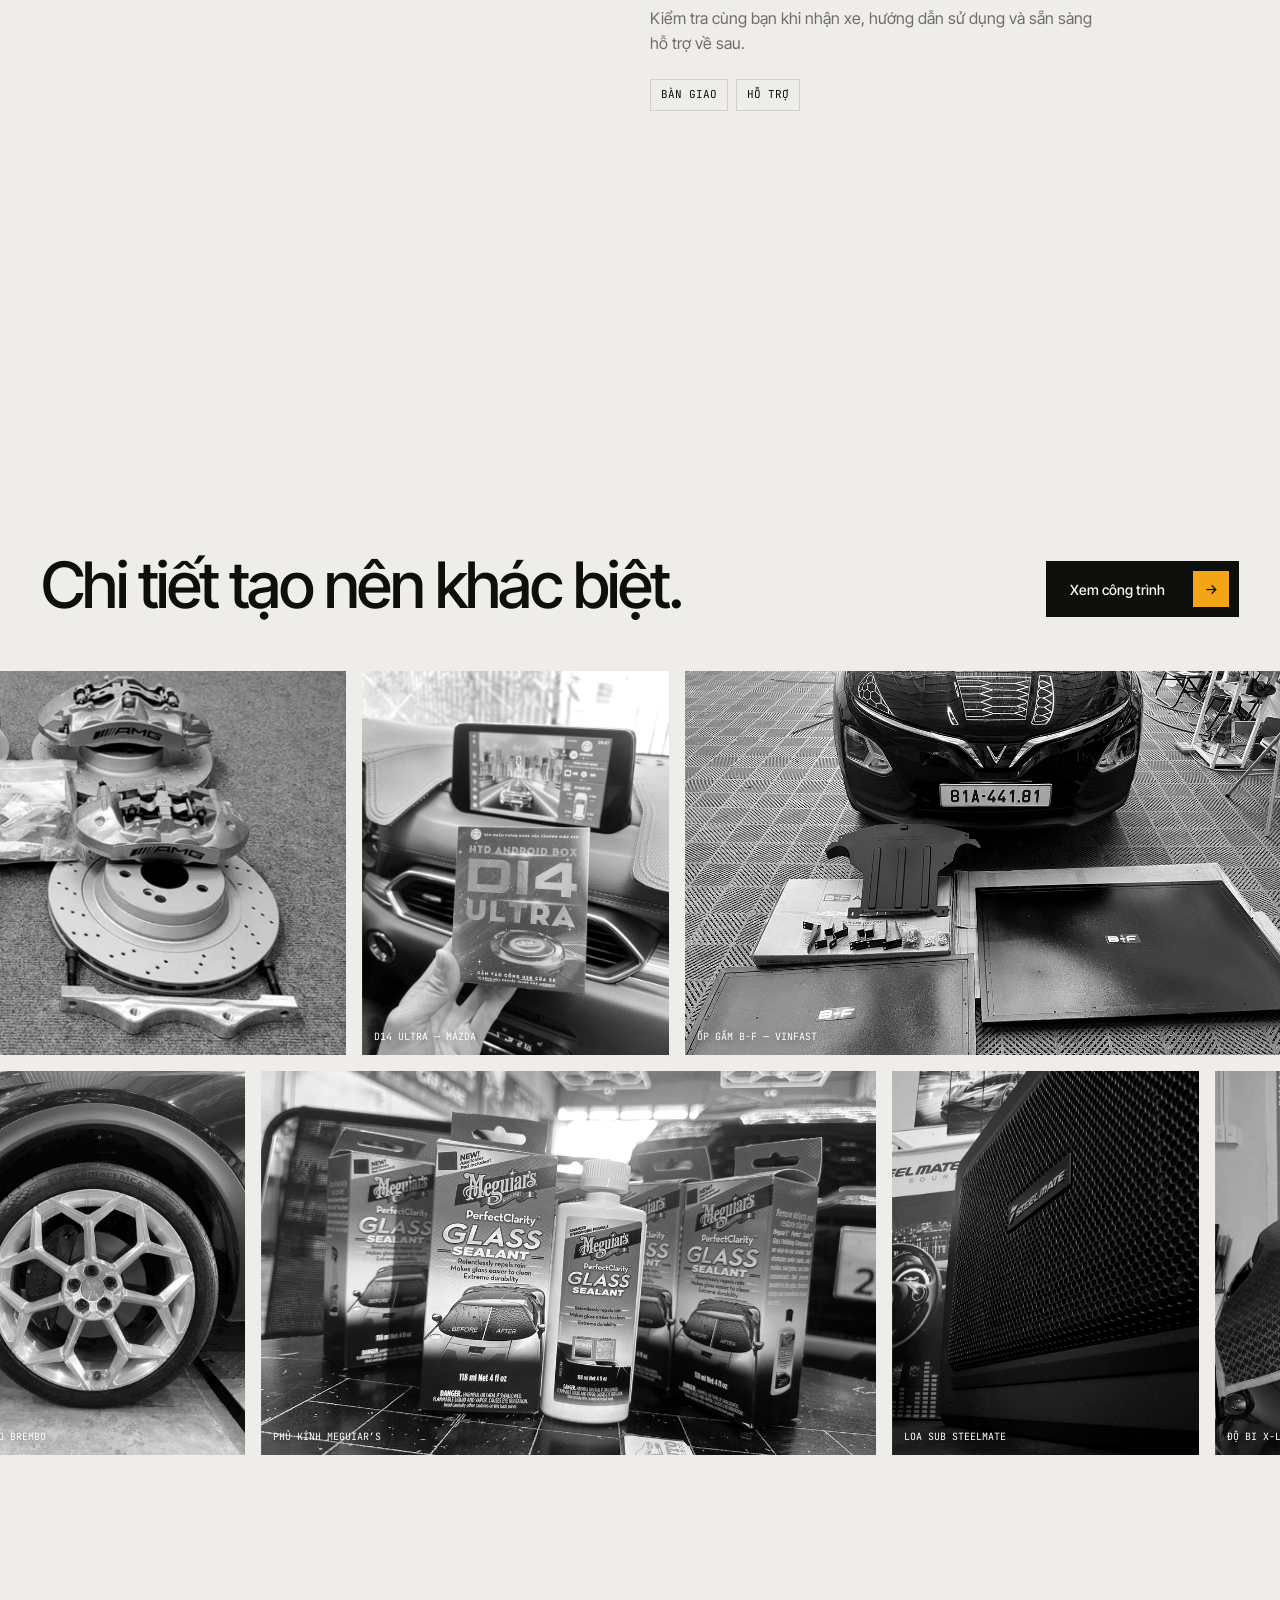
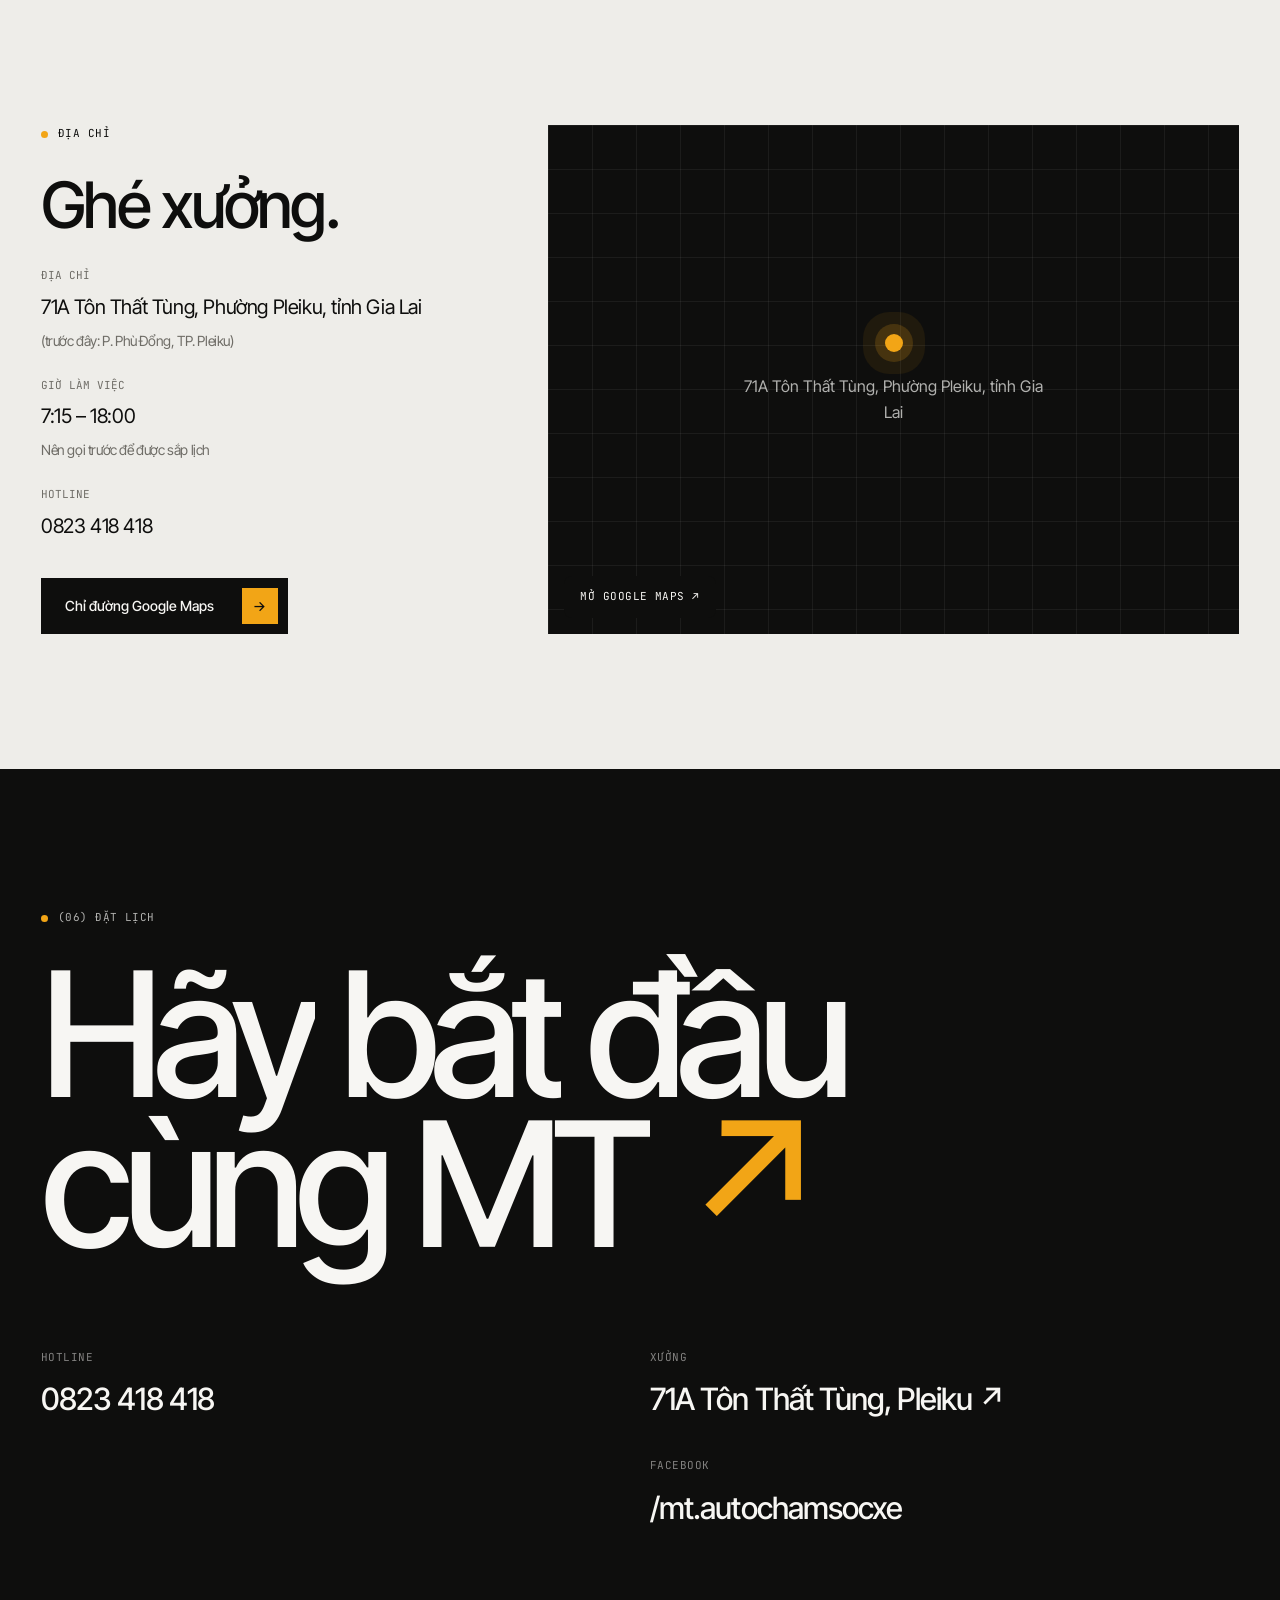
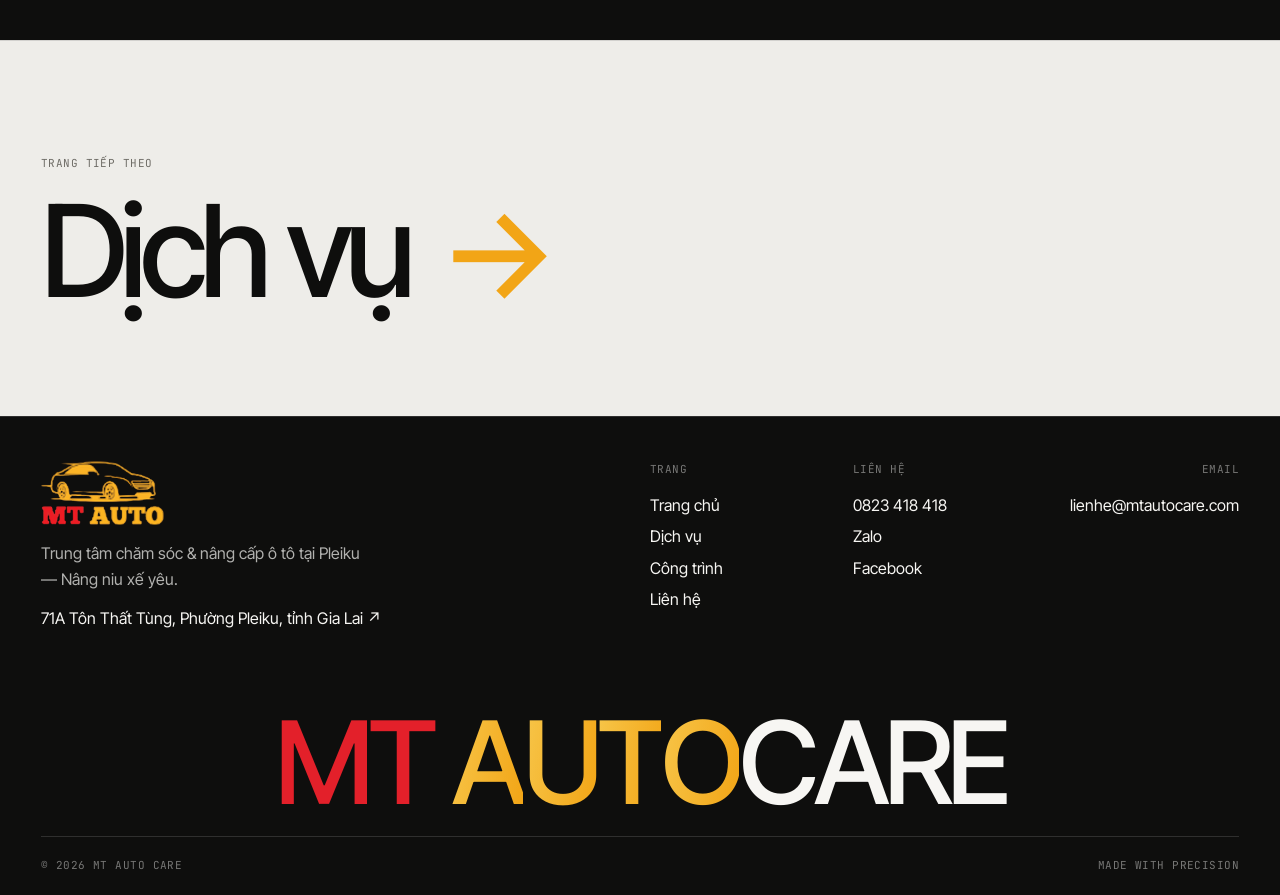
==== commit fe221c1f: "Fix script crash when the OS has reduced motion enabled With 'reduce motion' on (e.g. Windows animat" ====
--- a/index.html
+++ b/index.html
@@ -347,6 +347,6 @@
   <div class="foot-mark" id="footMark" aria-label="MT Auto Care">MT AUTOCARE</div>
   <div class="foot-bottom mono"><span>© <span data-year>2026</span> MT Auto Care</span><span>Made with precision</span></div>
 </footer>
-<script src="assets/js/main.js?v=ffe81dc7"></script>
+<script src="assets/js/main.js?v=075ad66a"></script>
 </body>
 </html>
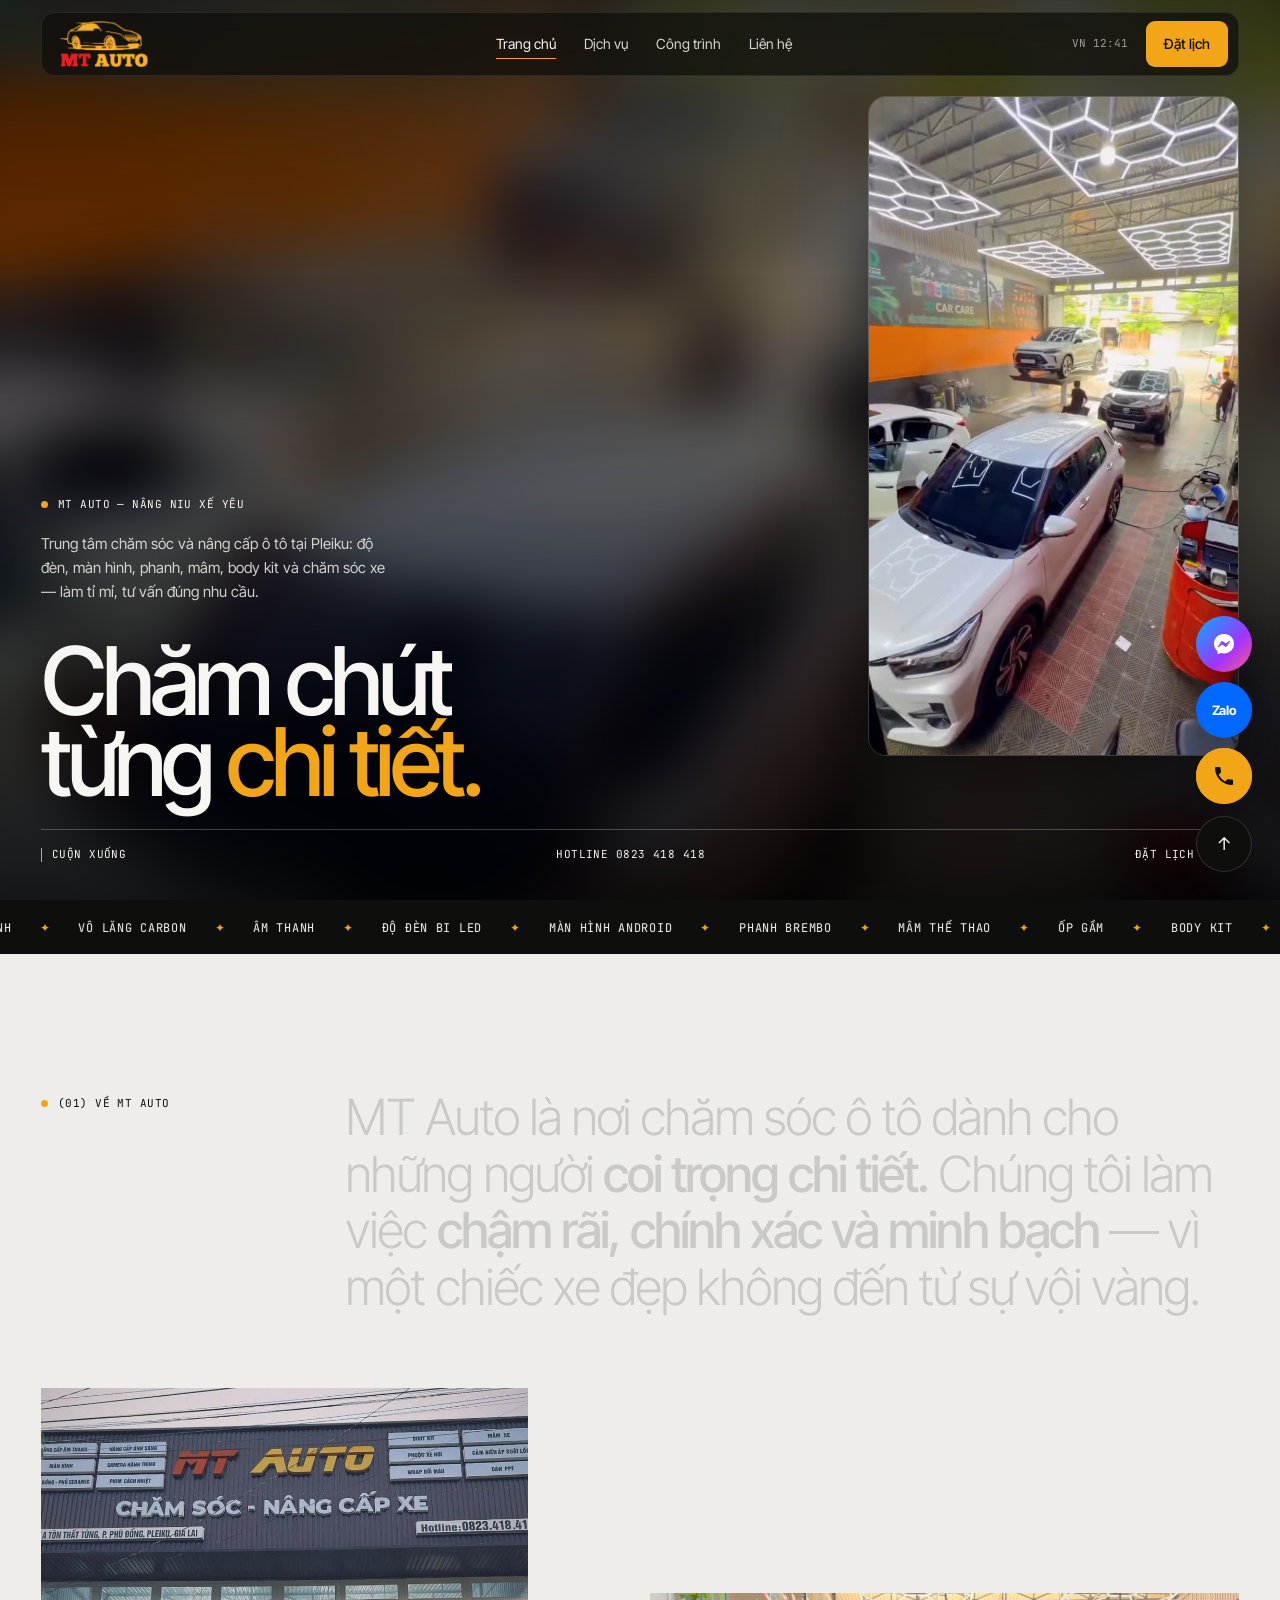
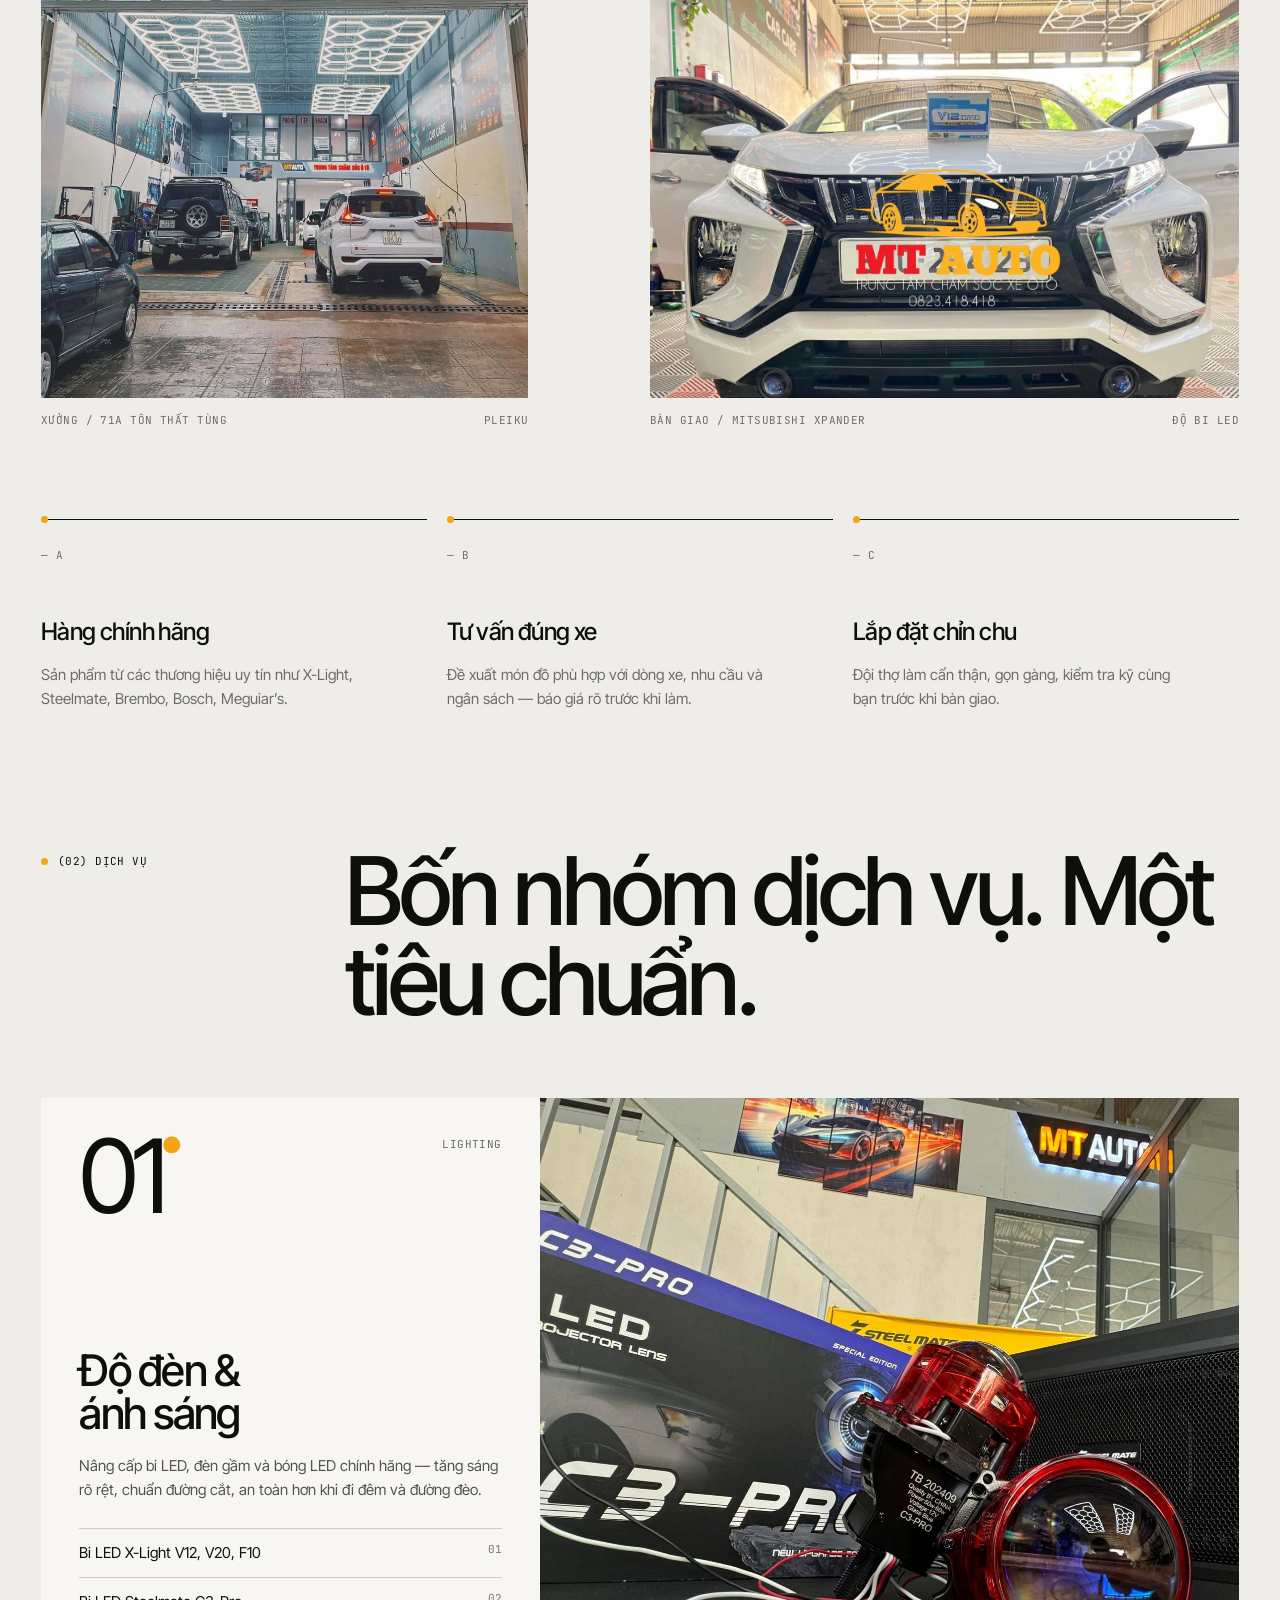
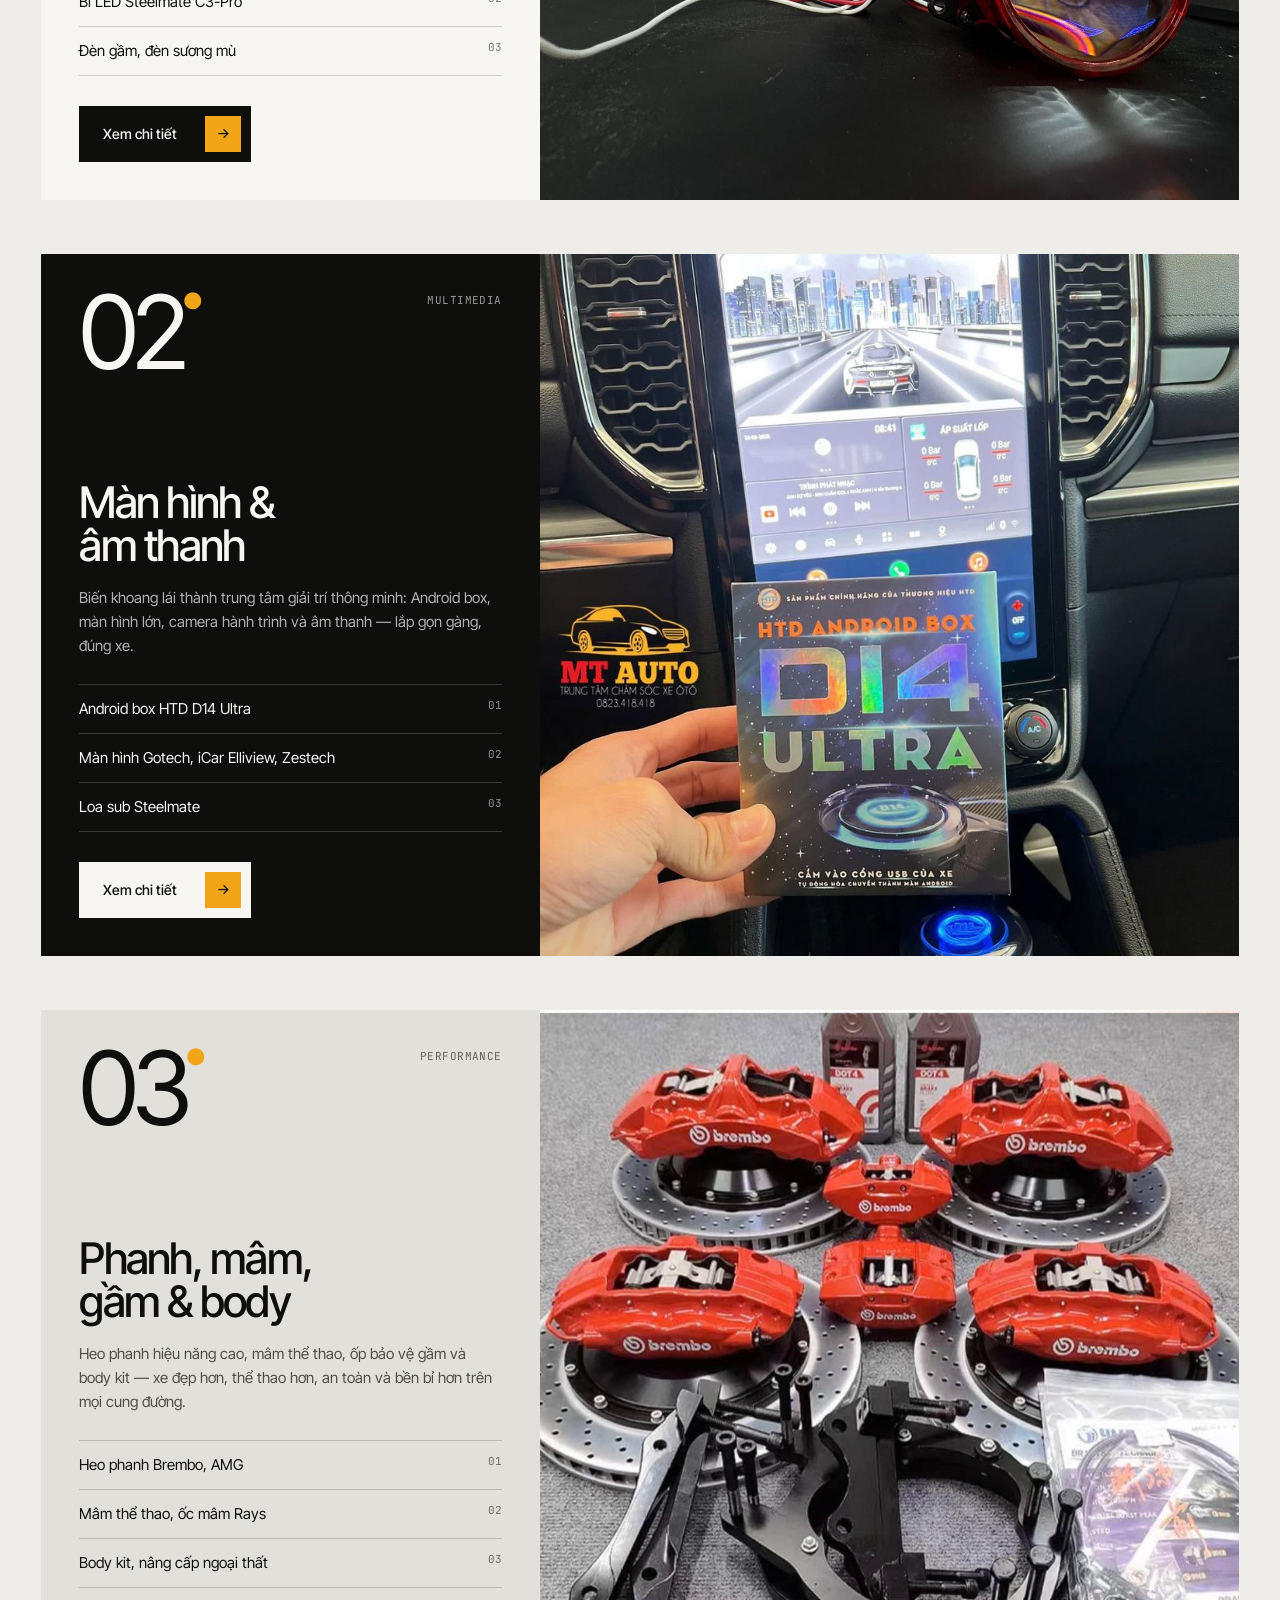
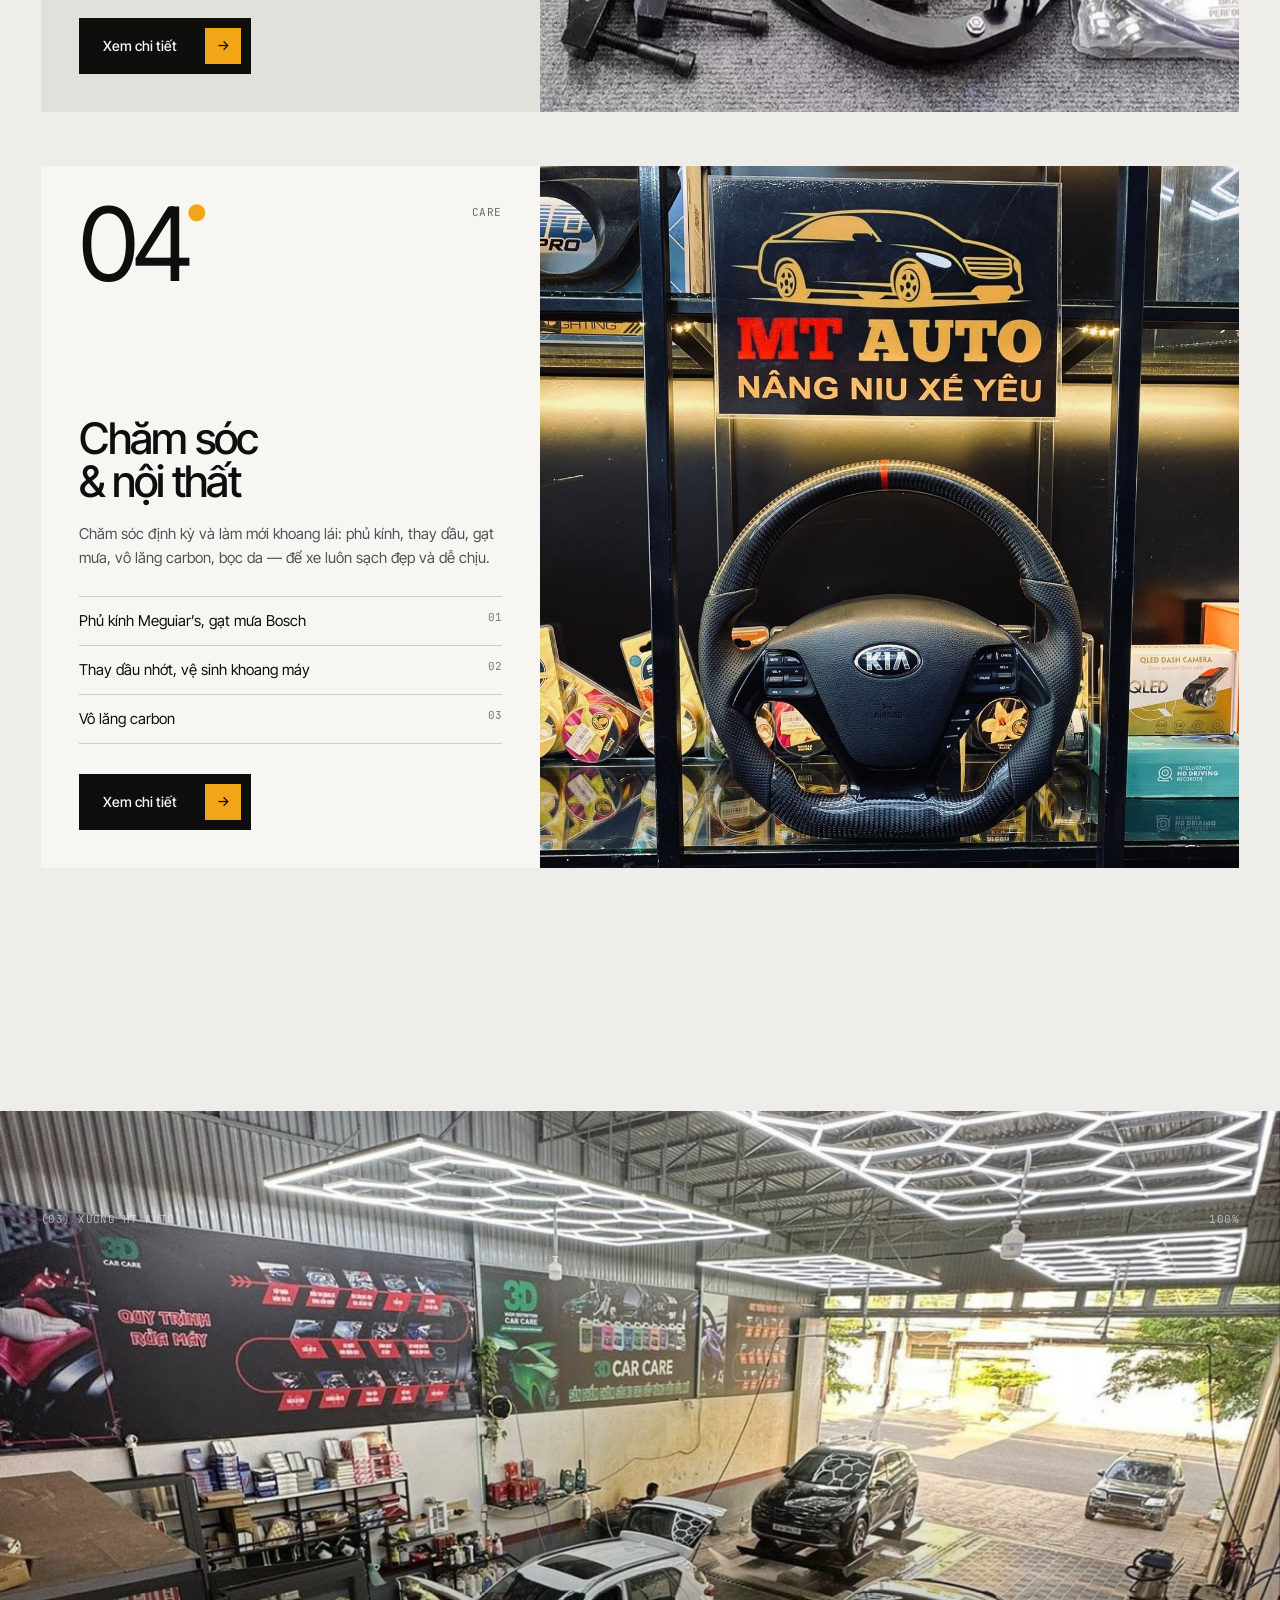
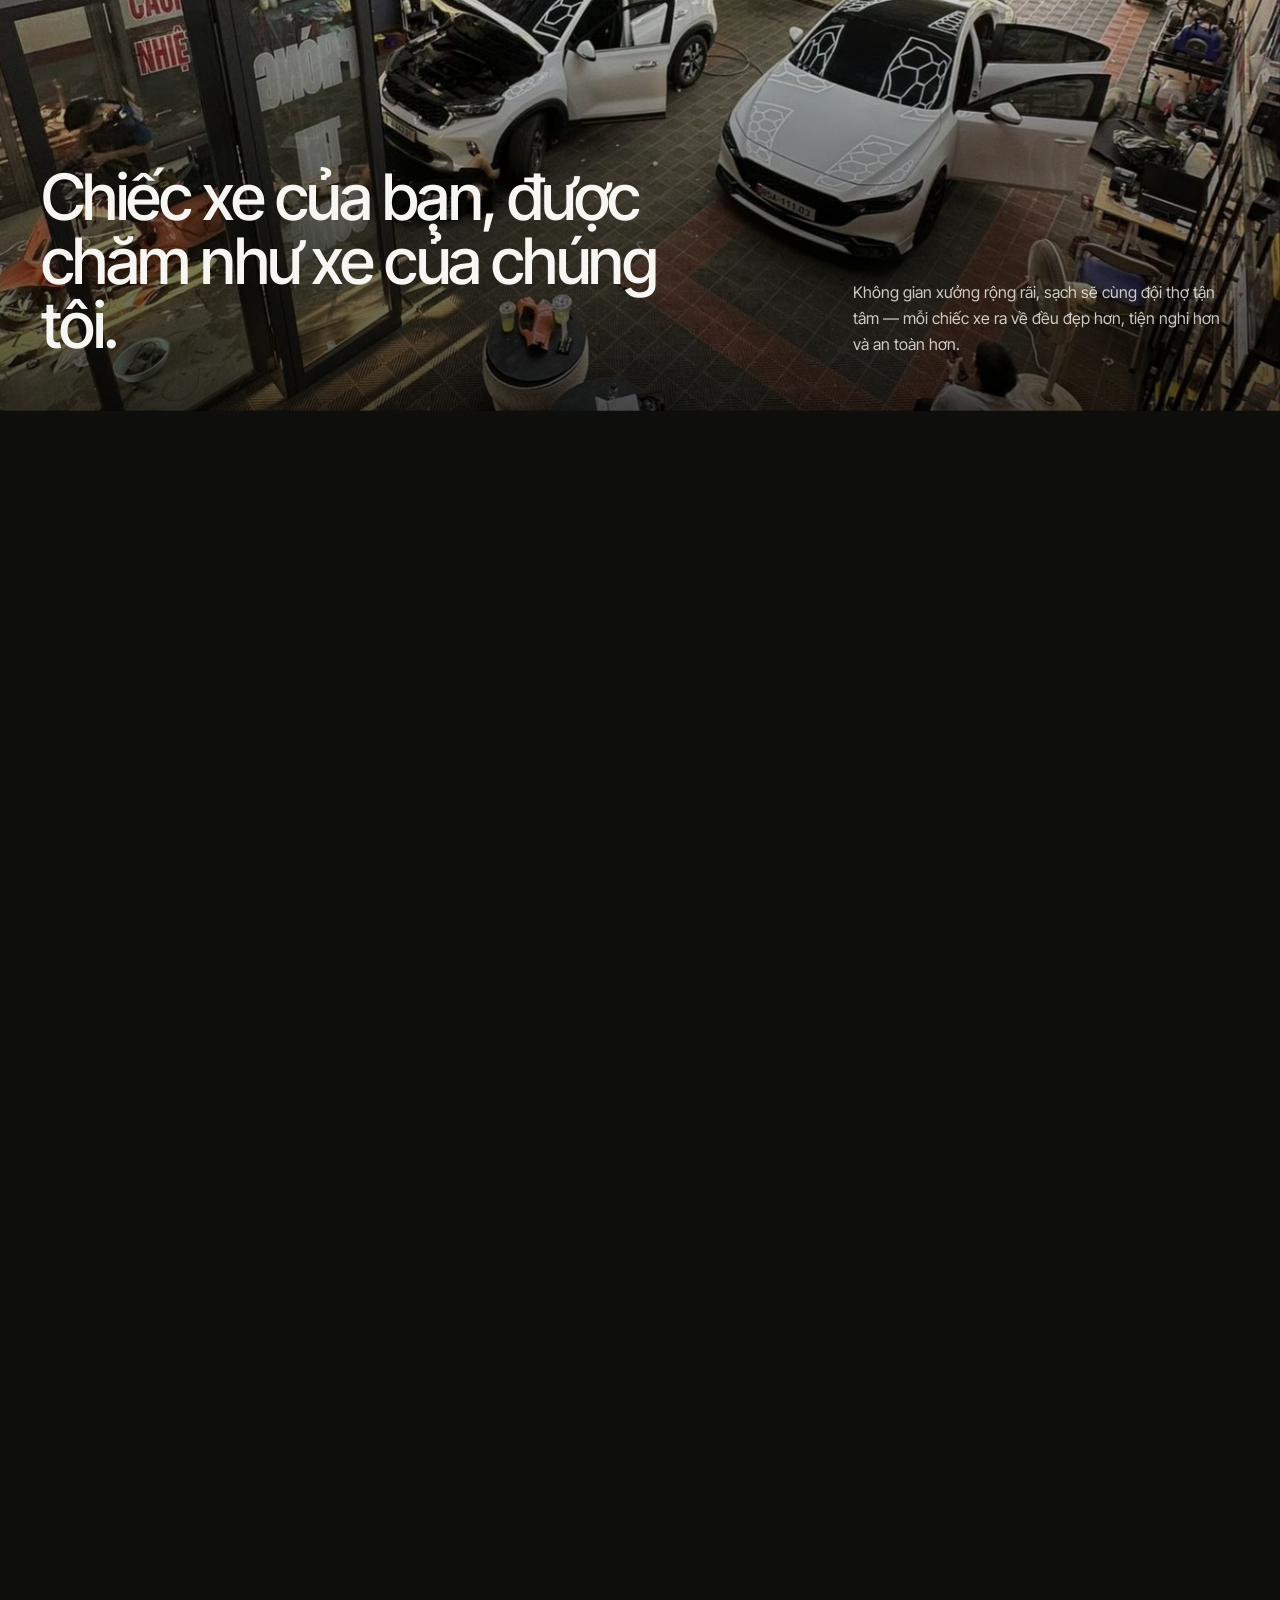
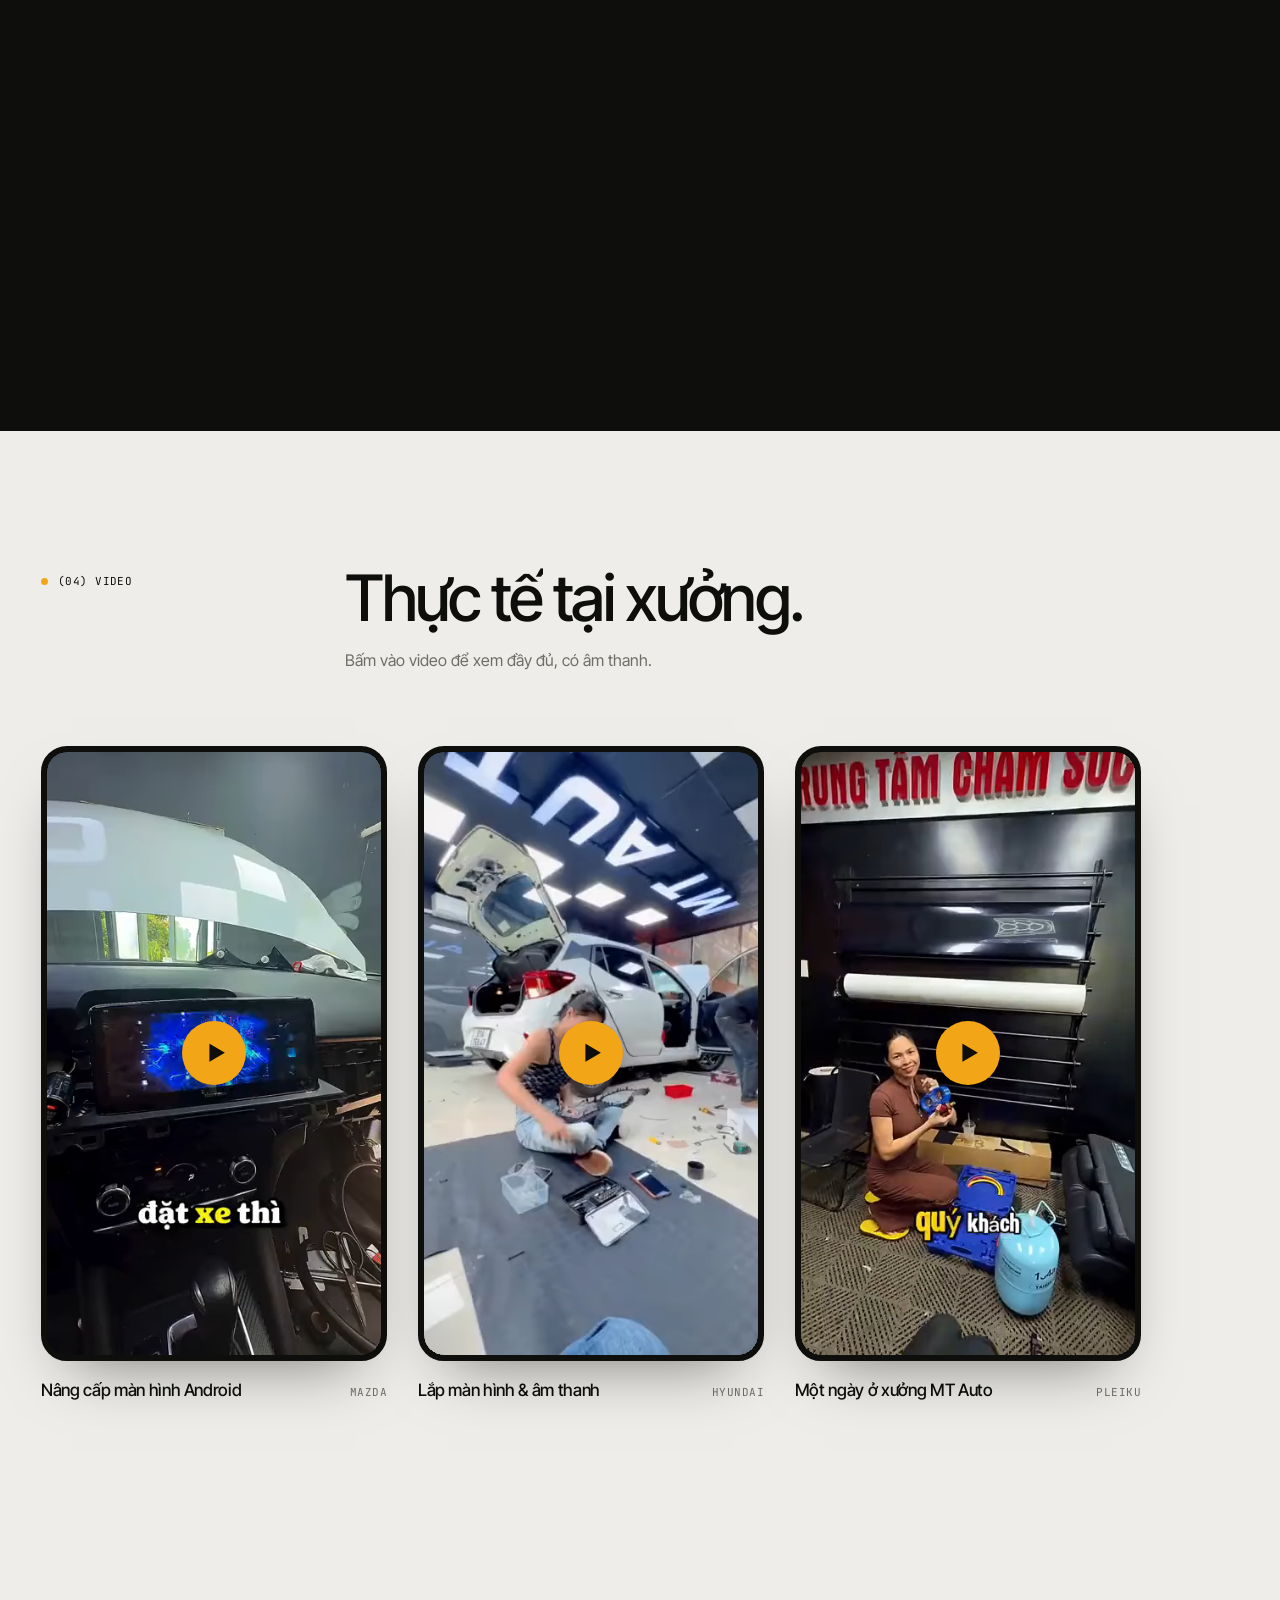
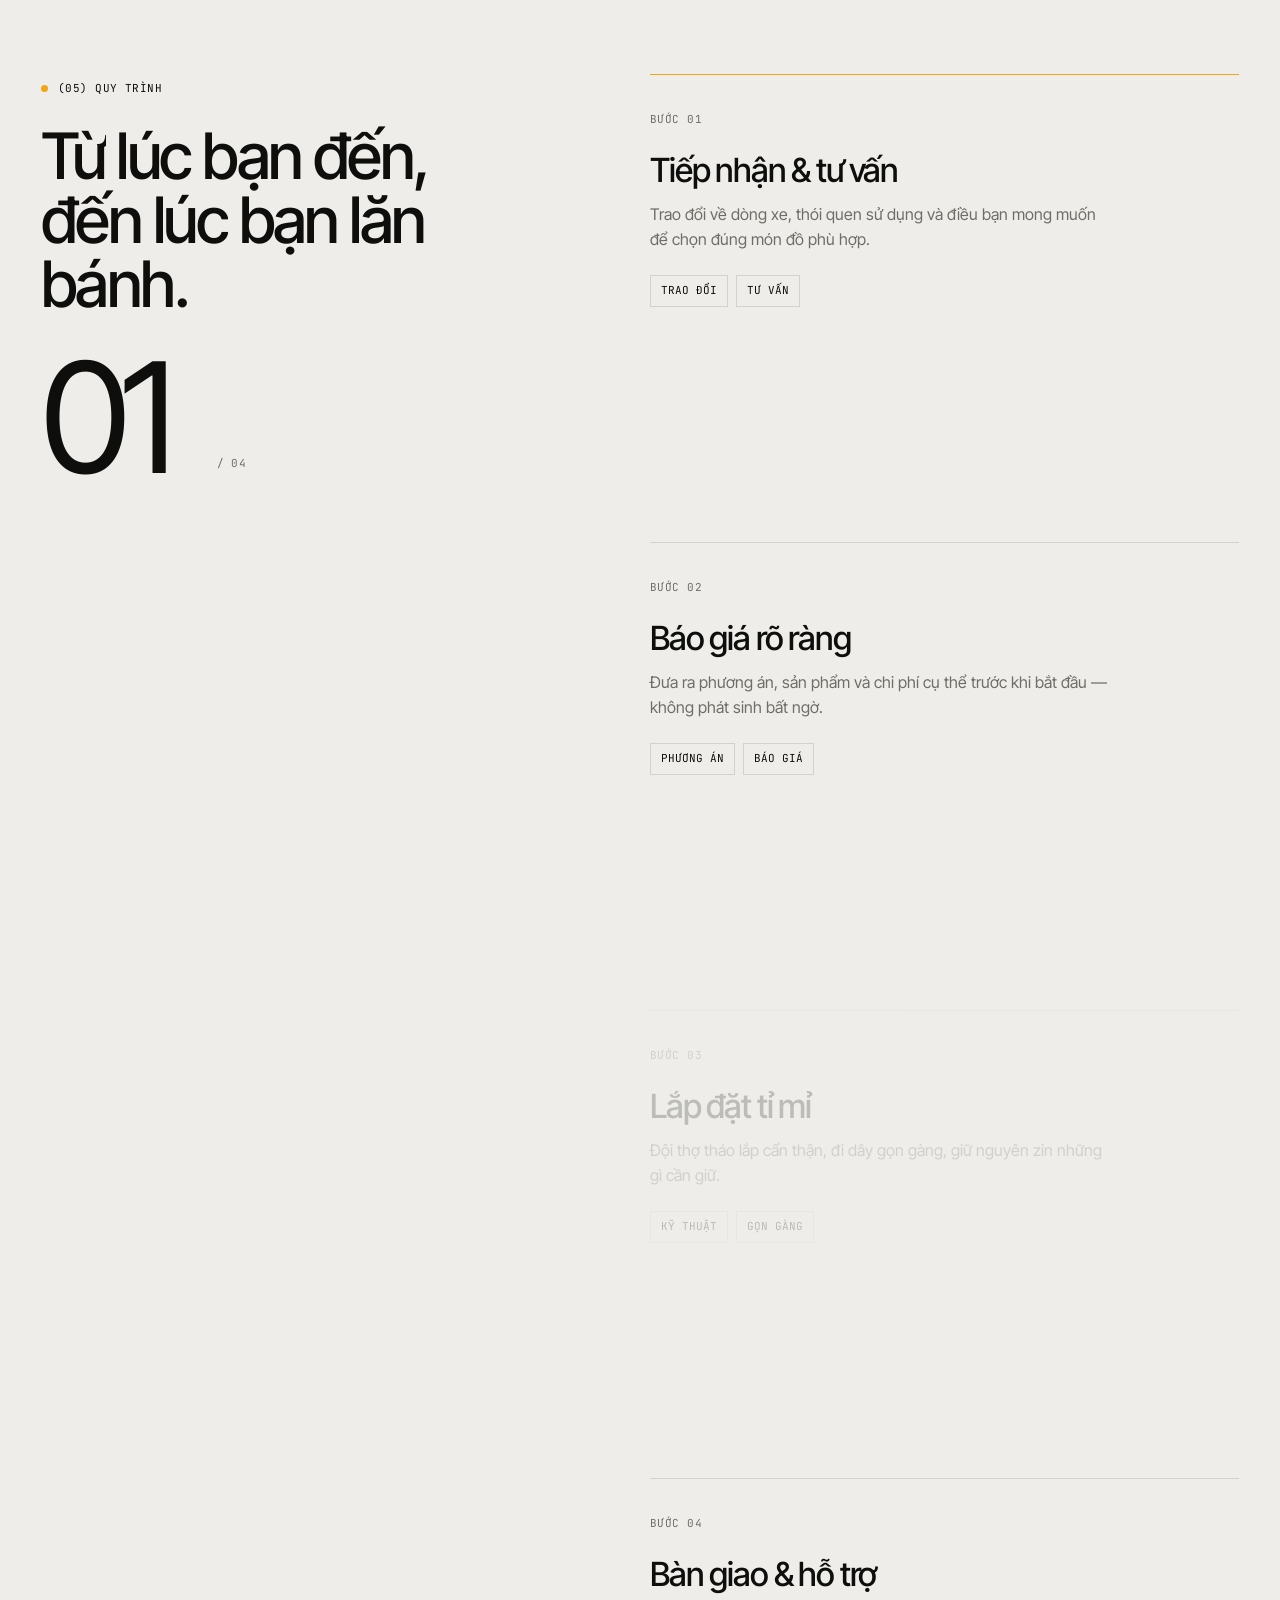
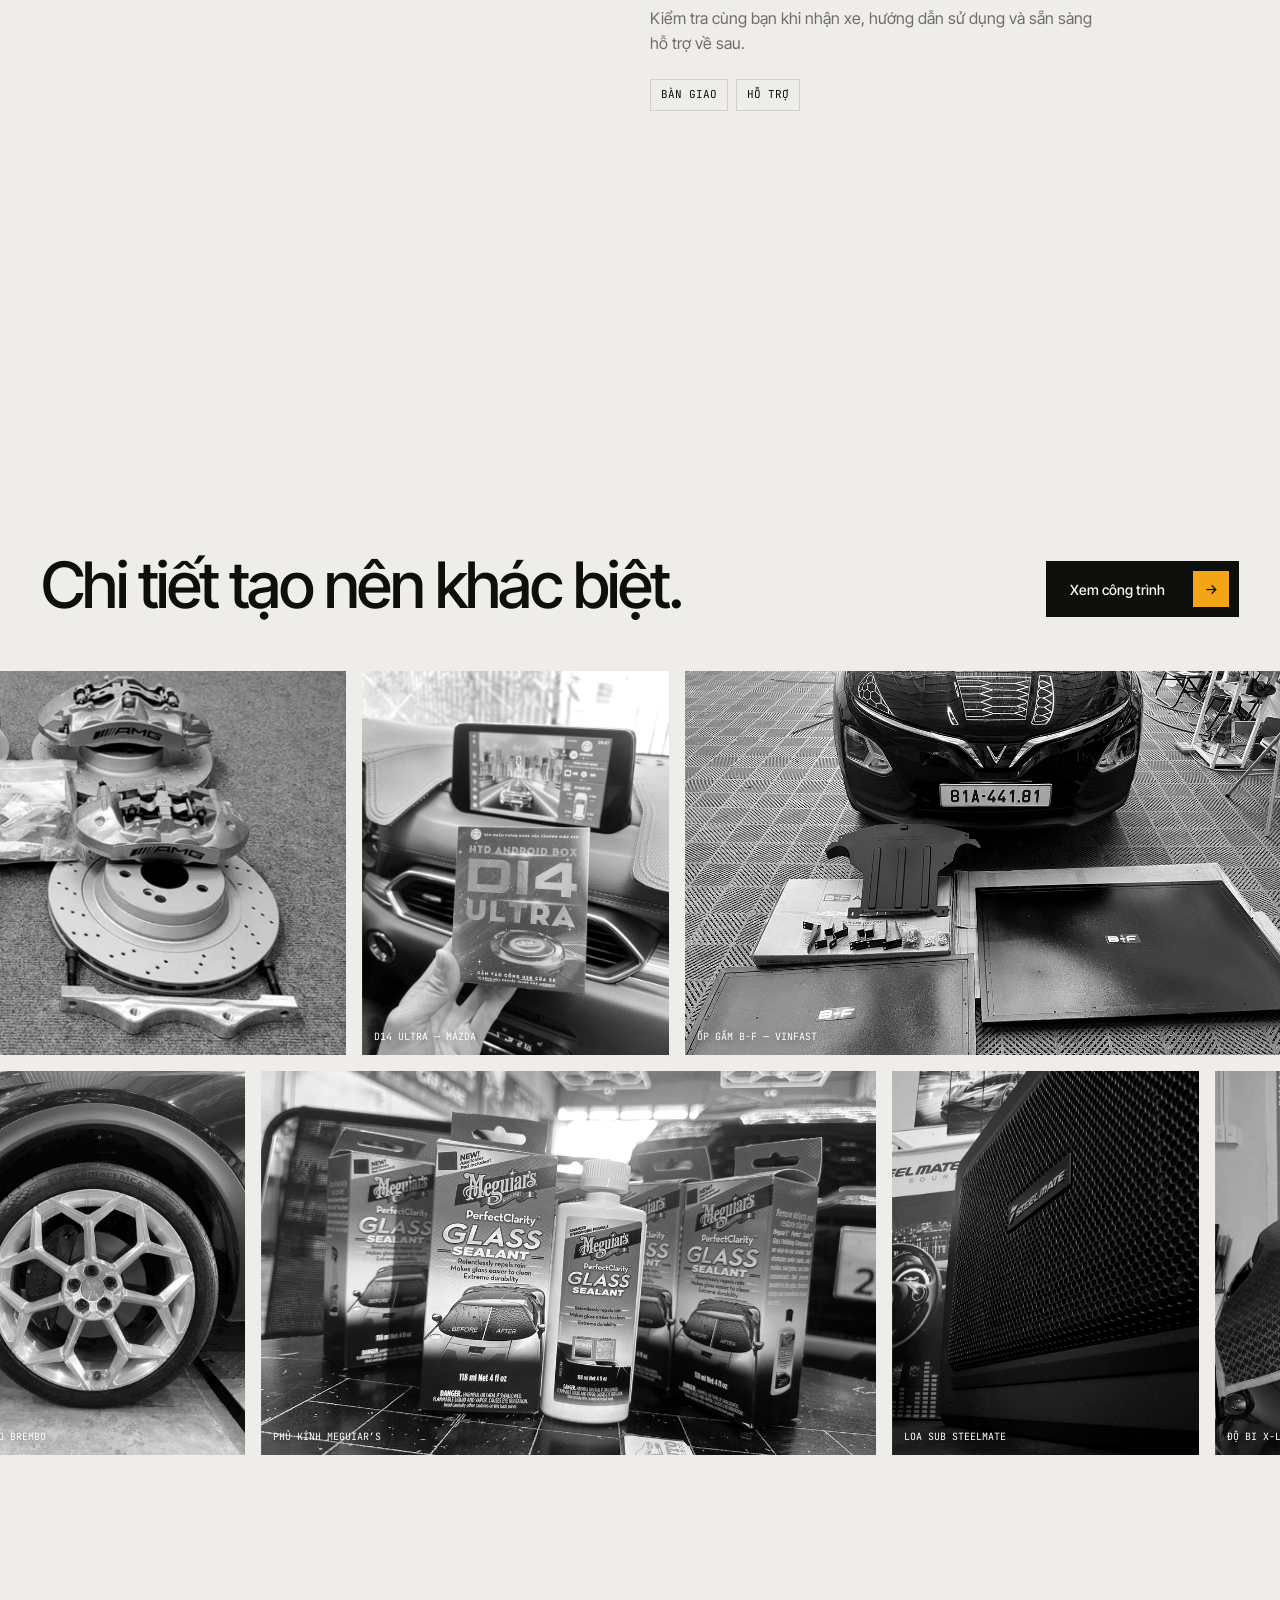
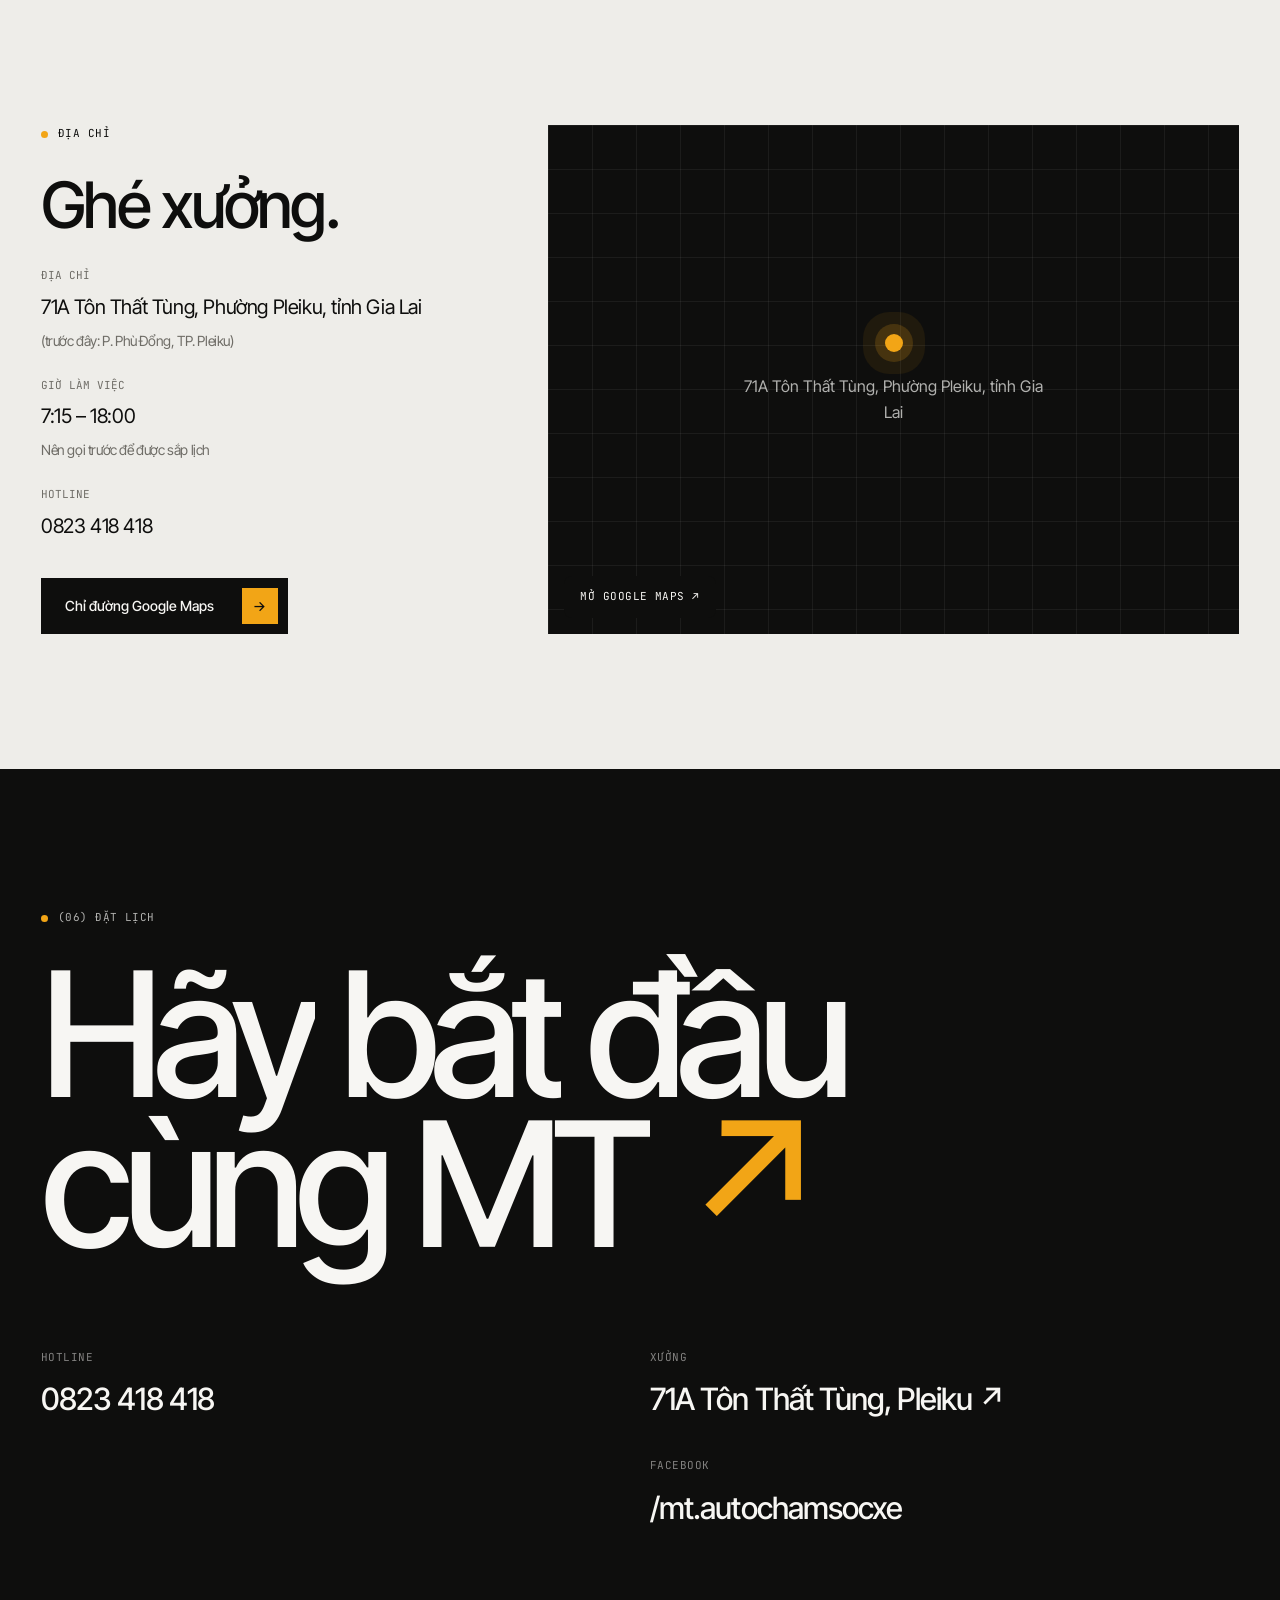
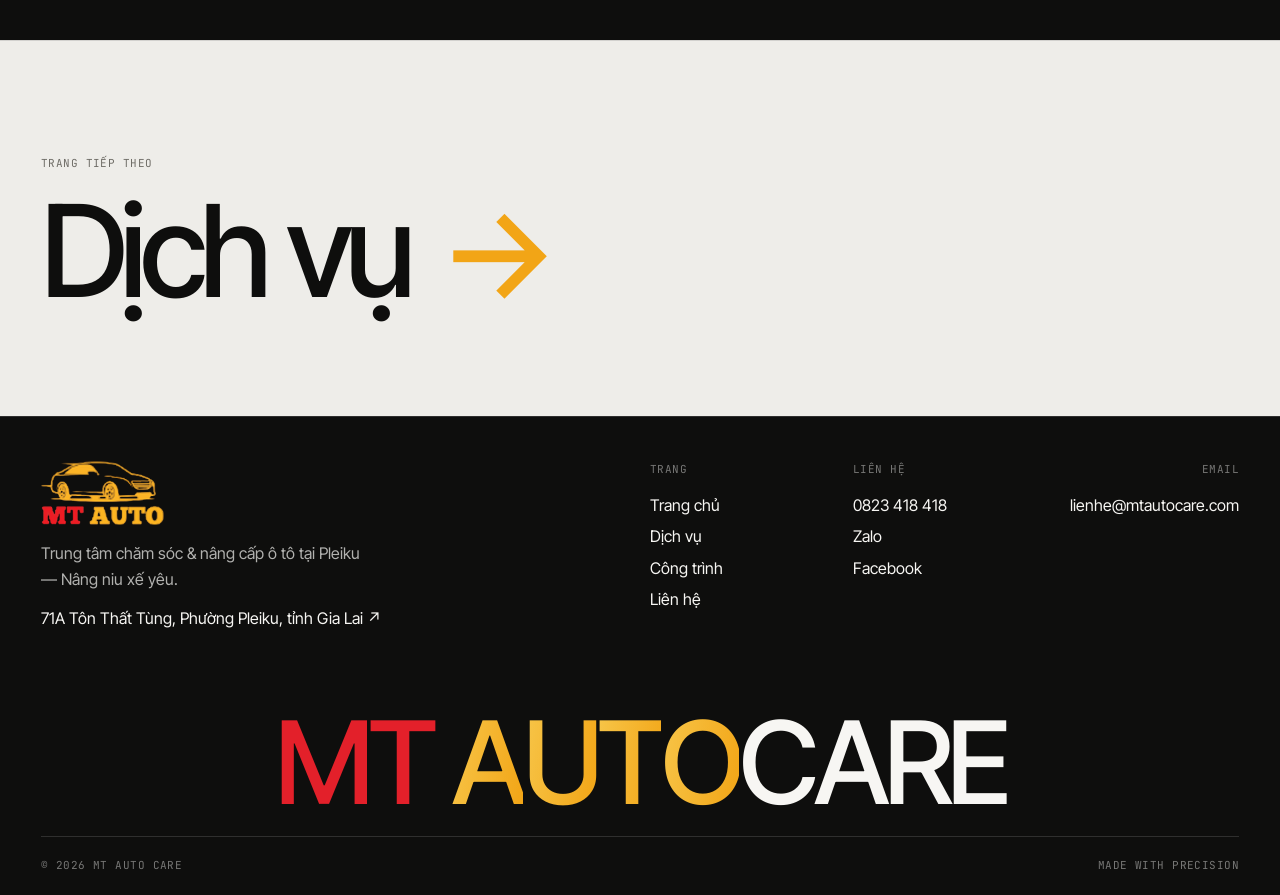
==== commit 4f5c870f: "Keep gentle fade-in reveals when reduced motion is on Reduced-motion visitors previously saw everyth" ====
--- a/index.html
+++ b/index.html
@@ -24,7 +24,7 @@
 <link rel="preconnect" href="https://fonts.gstatic.com" crossorigin>
 <link href="https://fonts.googleapis.com/css2?family=Inter+Tight:wght@300;400;500;600;700&family=JetBrains+Mono:wght@400;500&display=swap&subset=vietnamese" rel="stylesheet">
 <script>document.documentElement.classList.add('js');try{if(sessionStorage.getItem('mt-pt')==='1')document.documentElement.classList.add('pt-arrive')}catch(e){}</script>
-<link rel="stylesheet" href="assets/css/style.css?v=c20324f1">
+<link rel="stylesheet" href="assets/css/style.css?v=2dff06fb">
 <script type="application/ld+json">{"@context":"https://schema.org","@type":"AutoRepair","name":"MT Auto Care","image":"https://mtautocare.com/assets/og.jpg","url":"https://mtautocare.com/","telephone":"+84823418418","email":"lienhe@mtautocare.com","address":{"@type":"PostalAddress","streetAddress":"71A Tôn Thất Tùng","addressLocality":"Phường Pleiku","addressRegion":"Gia Lai","addressCountry":"VN"},"geo":{"@type":"GeoCoordinates","latitude":13.976097447147358,"longitude":108.02574437143453},"hasMap":"https://maps.app.goo.gl/7KgHm1zZEK48gmLy6","sameAs":["https://www.facebook.com/mt.autochamsocxe"]}</script>
 <noscript><style>
 .loader,.cursor,.pt{display:none!important}
@@ -347,6 +347,6 @@
   <div class="foot-mark" id="footMark" aria-label="MT Auto Care">MT AUTOCARE</div>
   <div class="foot-bottom mono"><span>© <span data-year>2026</span> MT Auto Care</span><span>Made with precision</span></div>
 </footer>
-<script src="assets/js/main.js?v=075ad66a"></script>
+<script src="assets/js/main.js?v=79efbf55"></script>
 </body>
 </html>
--- a/assets/css/style.css
+++ b/assets/css/style.css
@@ -660,3 +660,13 @@
 .foot-mark.in .a{animation:goldsheen 2.6s var(--ease) 1.1s both}
 @keyframes goldsheen{from{background-position:100% 0}to{background-position:0 0}}
 @media (prefers-reduced-motion:reduce){.foot-mark span{opacity:1!important;filter:none!important}}
+
+/* ---------- reduced motion: keep gentle fade-ins, no movement ---------- */
+@media (prefers-reduced-motion:reduce){
+  .js [data-fade],.js [data-split] .wd > span,.foot-mark span{transform:none!important;filter:none!important}
+  .js [data-fade]:not(.in),.js [data-split]:not([data-split-now]):not(.in) .wd > span,.foot-mark:not(.in) span{opacity:0!important}
+  .js [data-fade]{transition-property:opacity!important;transition-duration:1s!important;transition-timing-function:ease!important;transition-delay:var(--d,0s)!important}
+  .js [data-split] .wd > span{transition-property:opacity!important;transition-duration:.8s!important;transition-timing-function:ease!important;transition-delay:calc(var(--d,0s) + var(--i) * 30ms)!important}
+  .foot-mark span{transition-property:opacity!important;transition-duration:1.1s!important;transition-timing-function:ease!important;transition-delay:calc(var(--i) * 90ms)!important}
+  .foot-mark.in .a{animation:goldsheen 2.6s ease 1.1s both!important}
+}
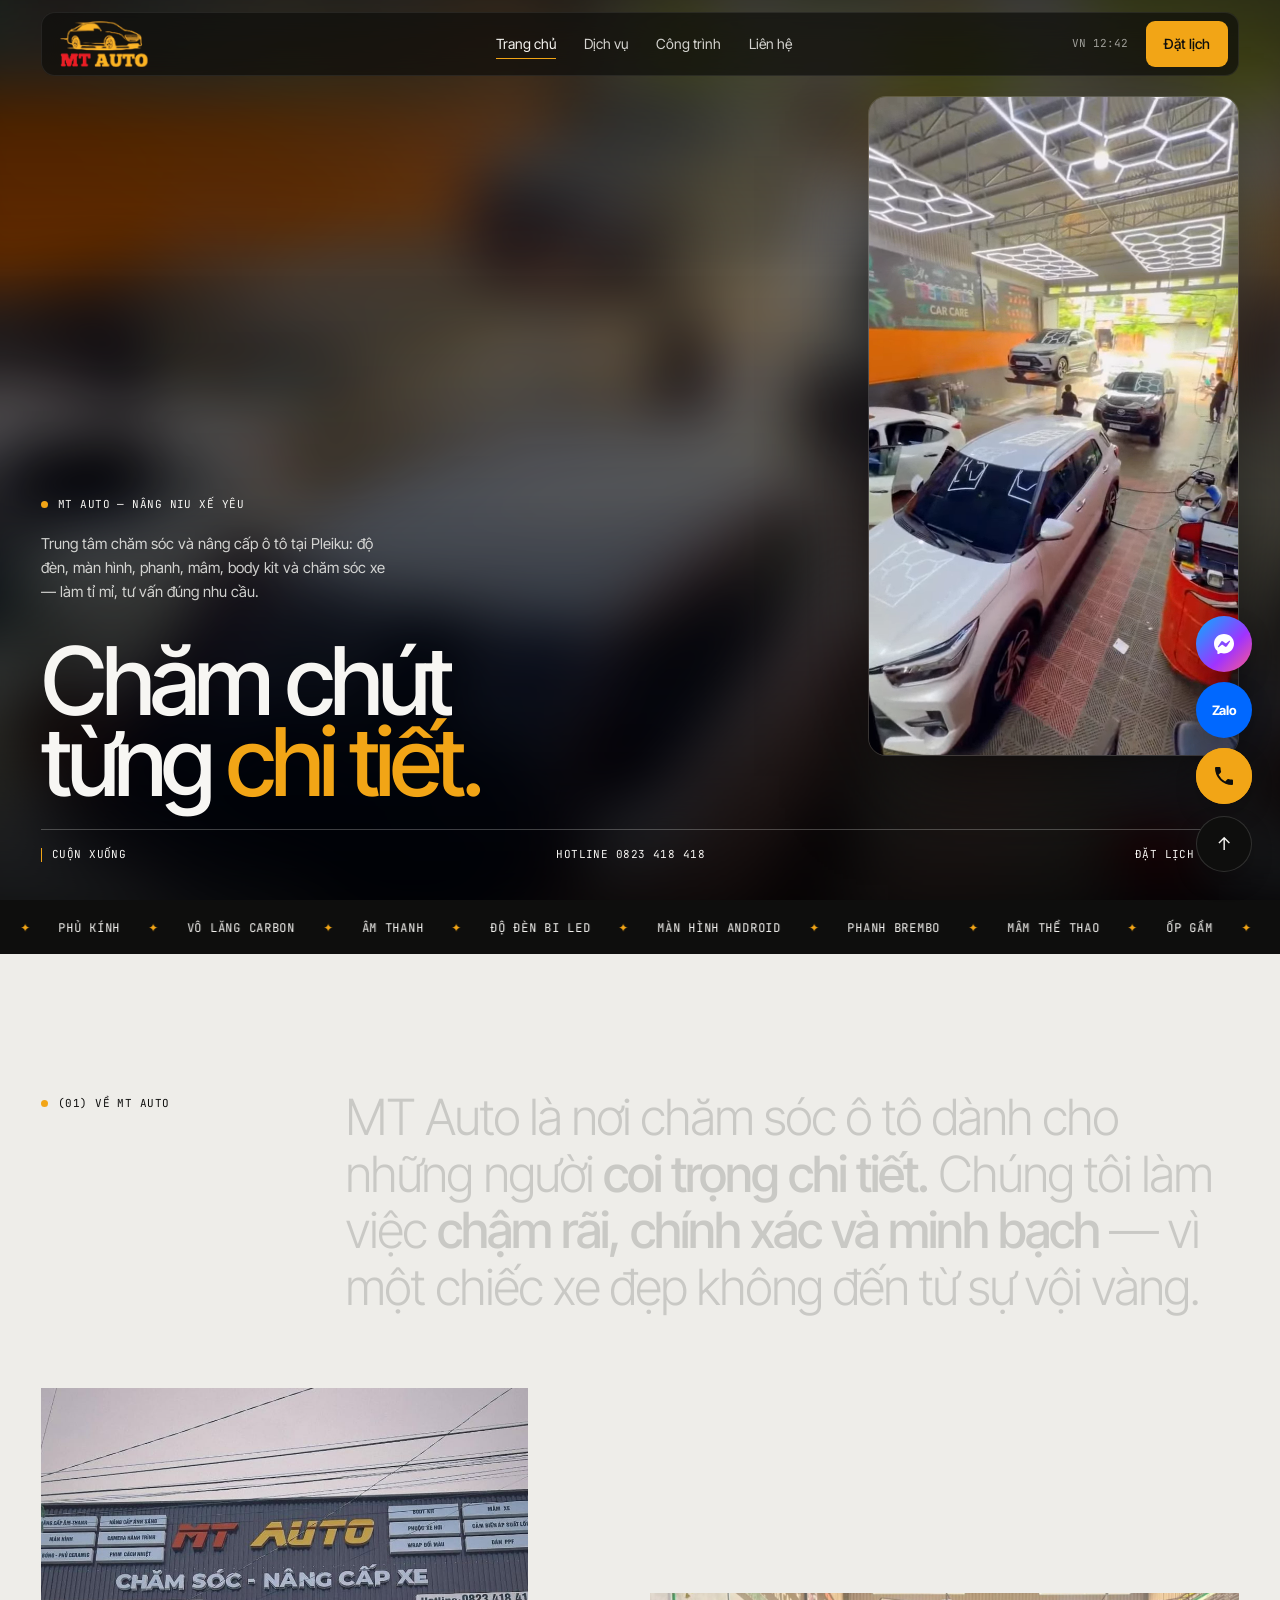
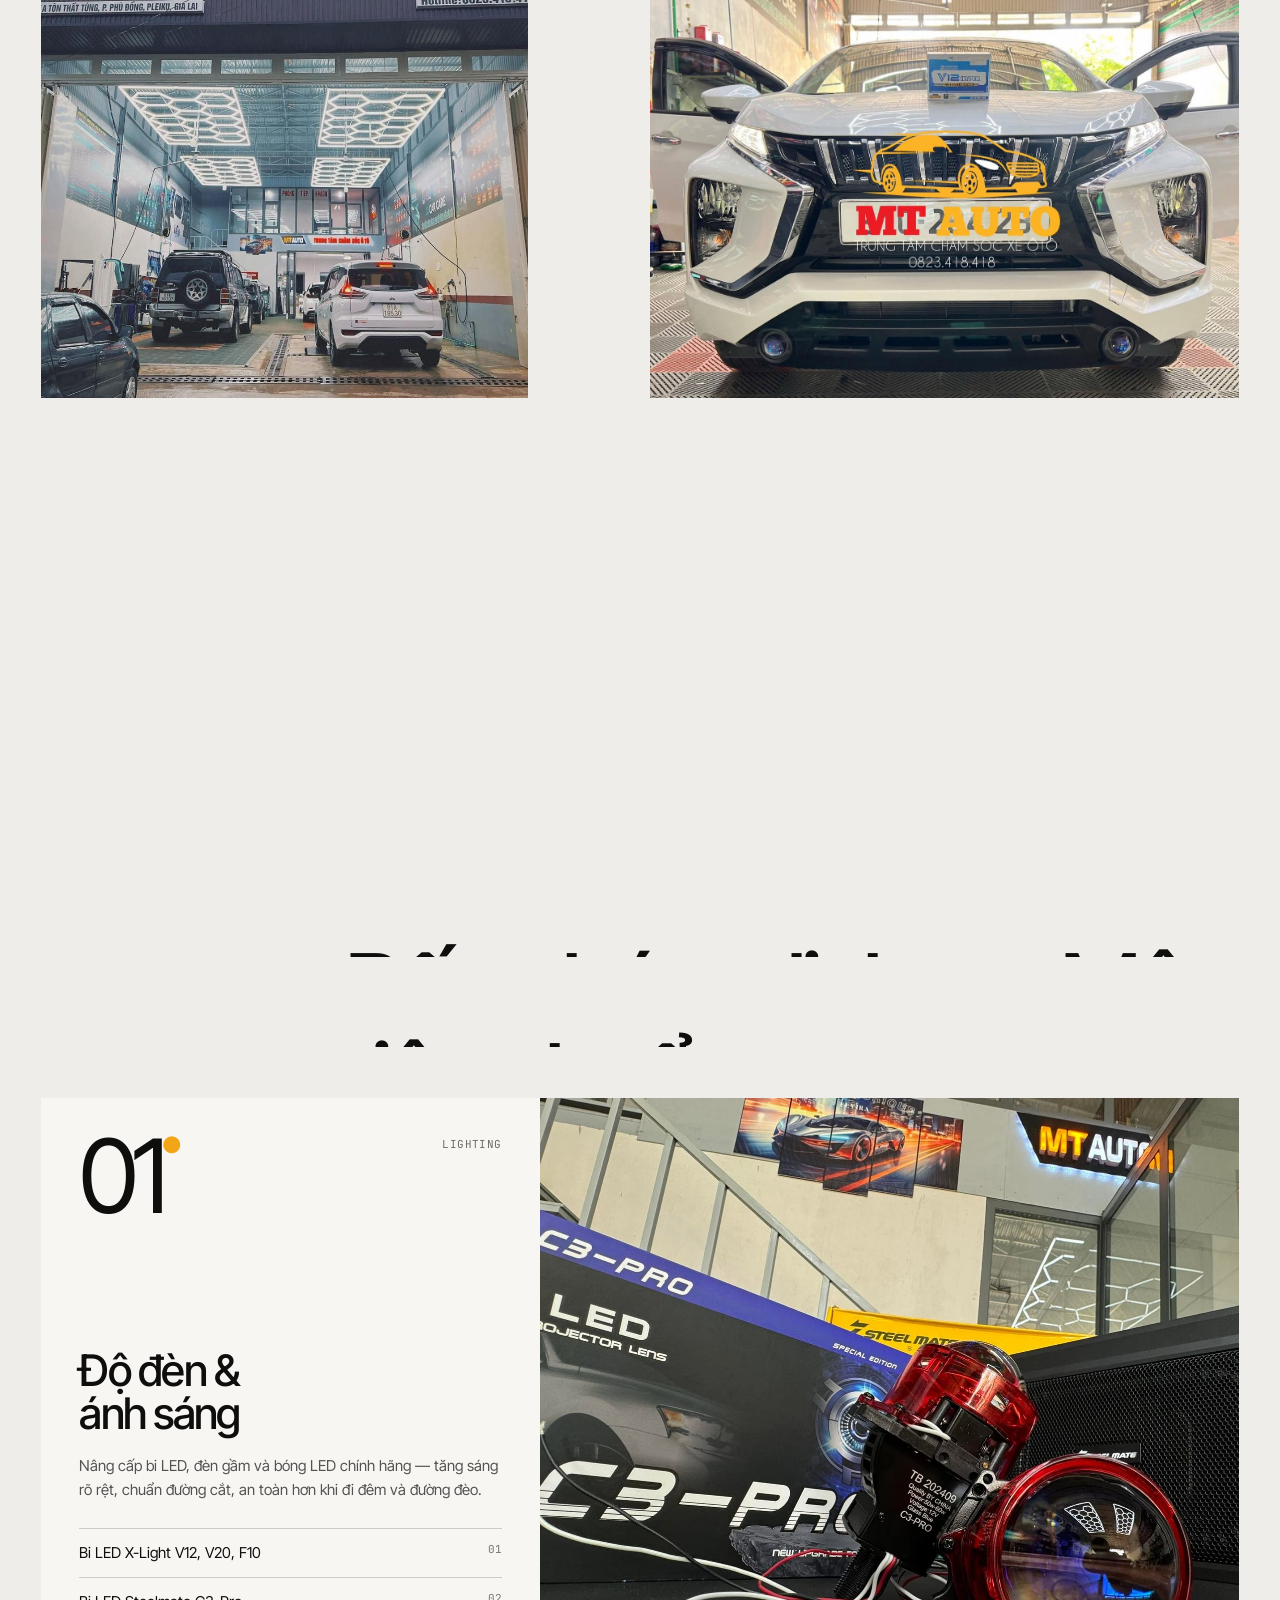
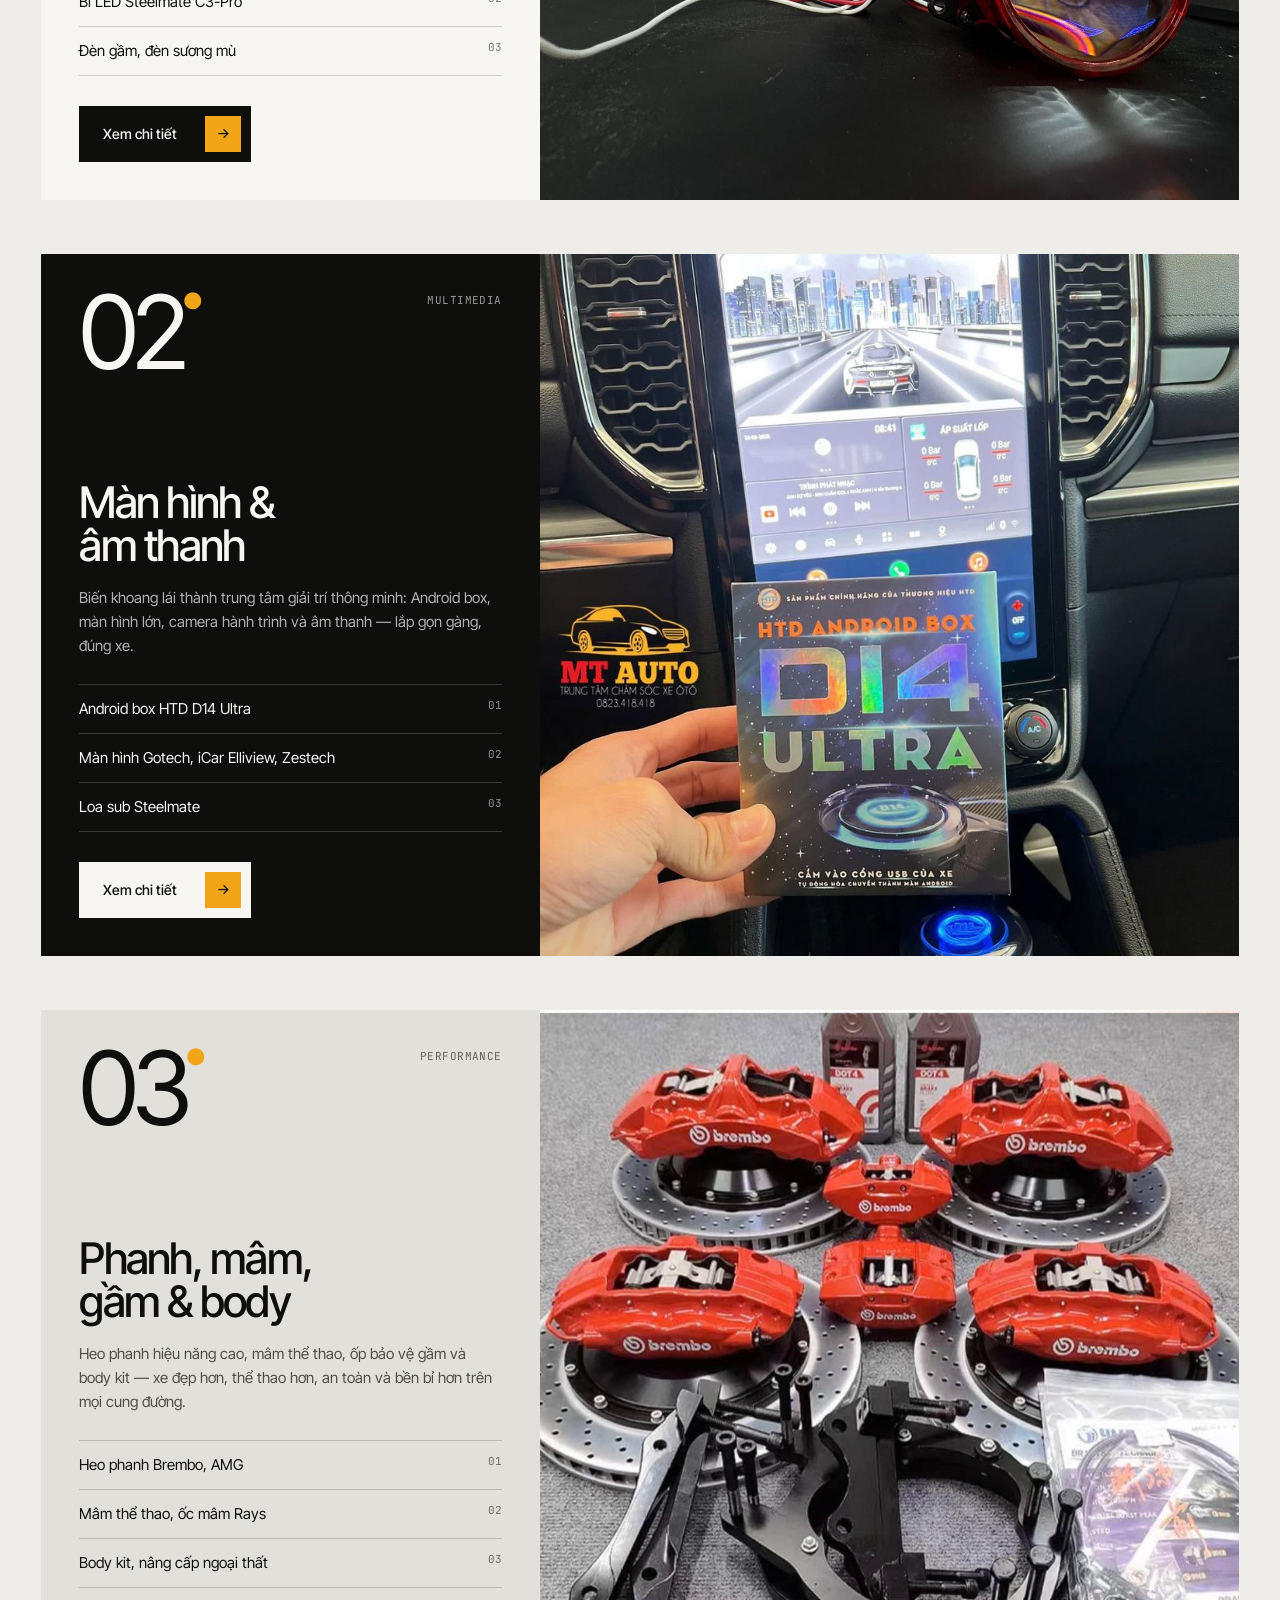
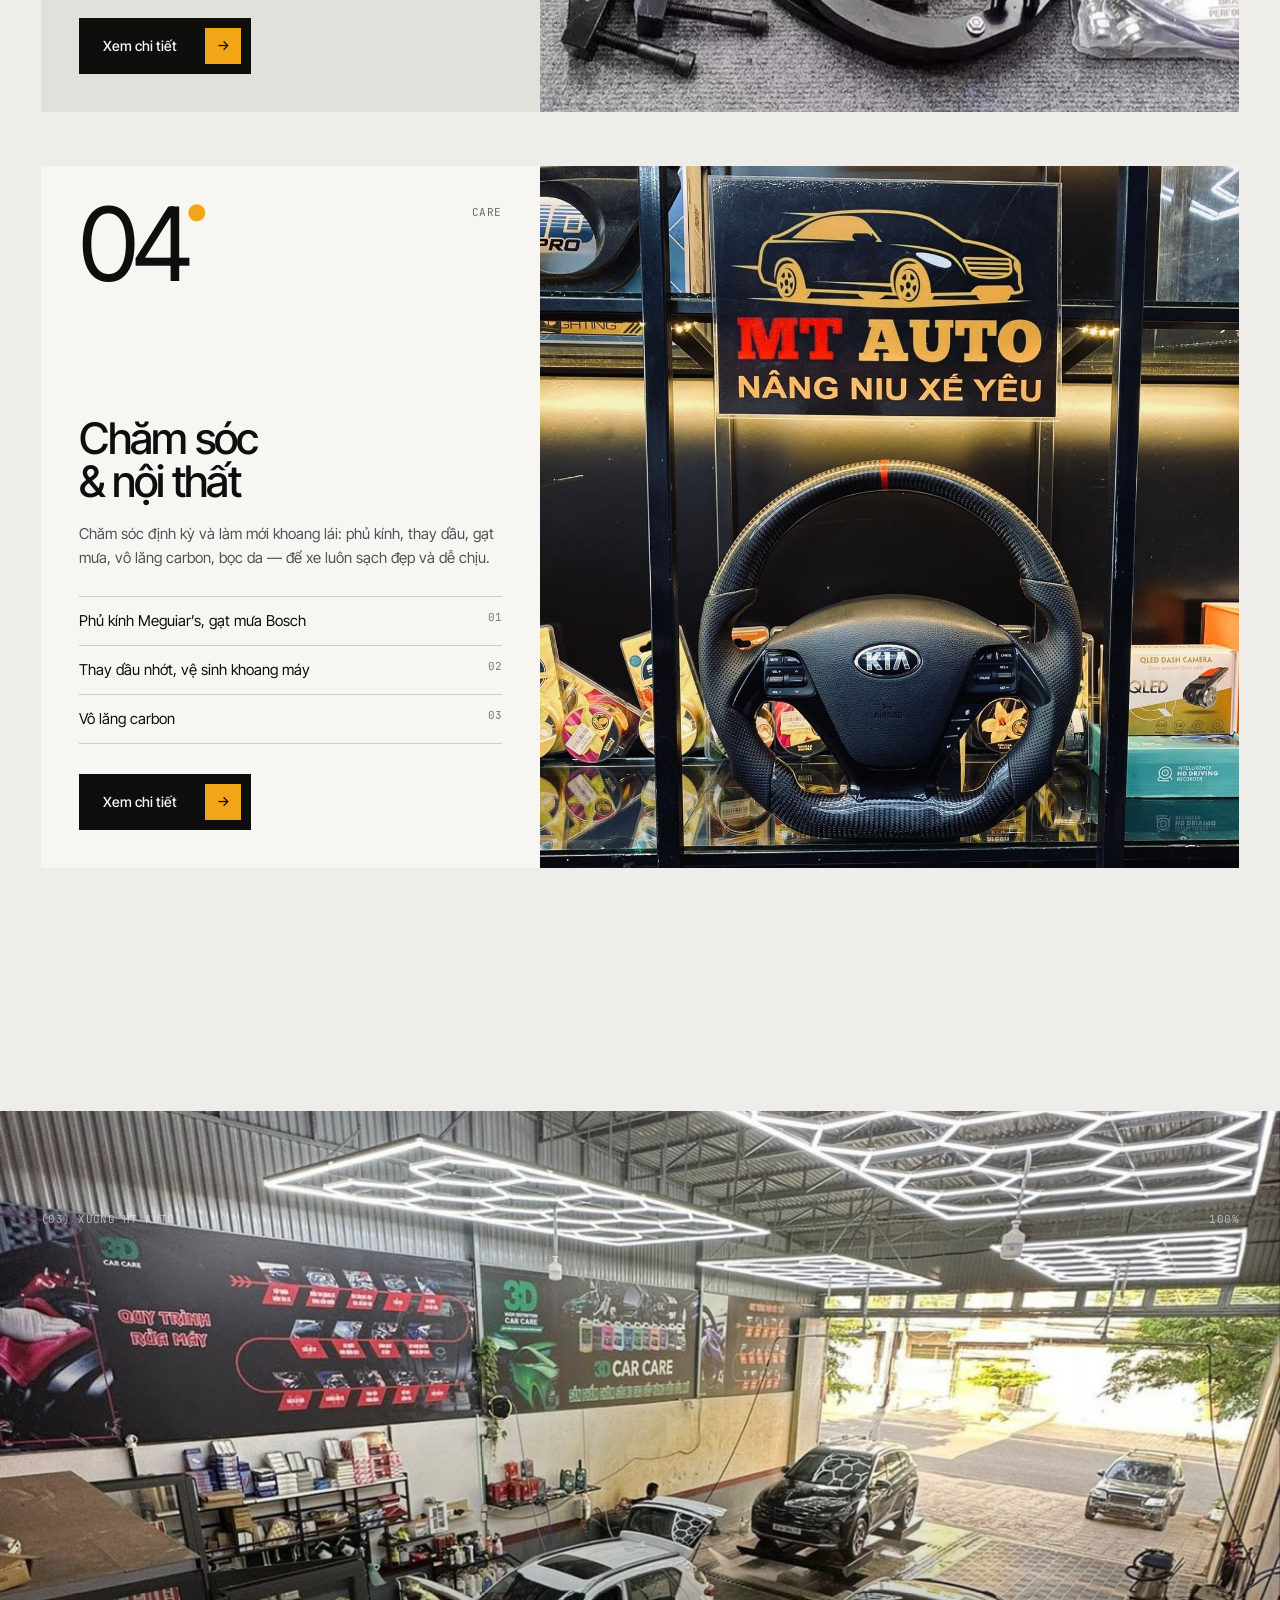
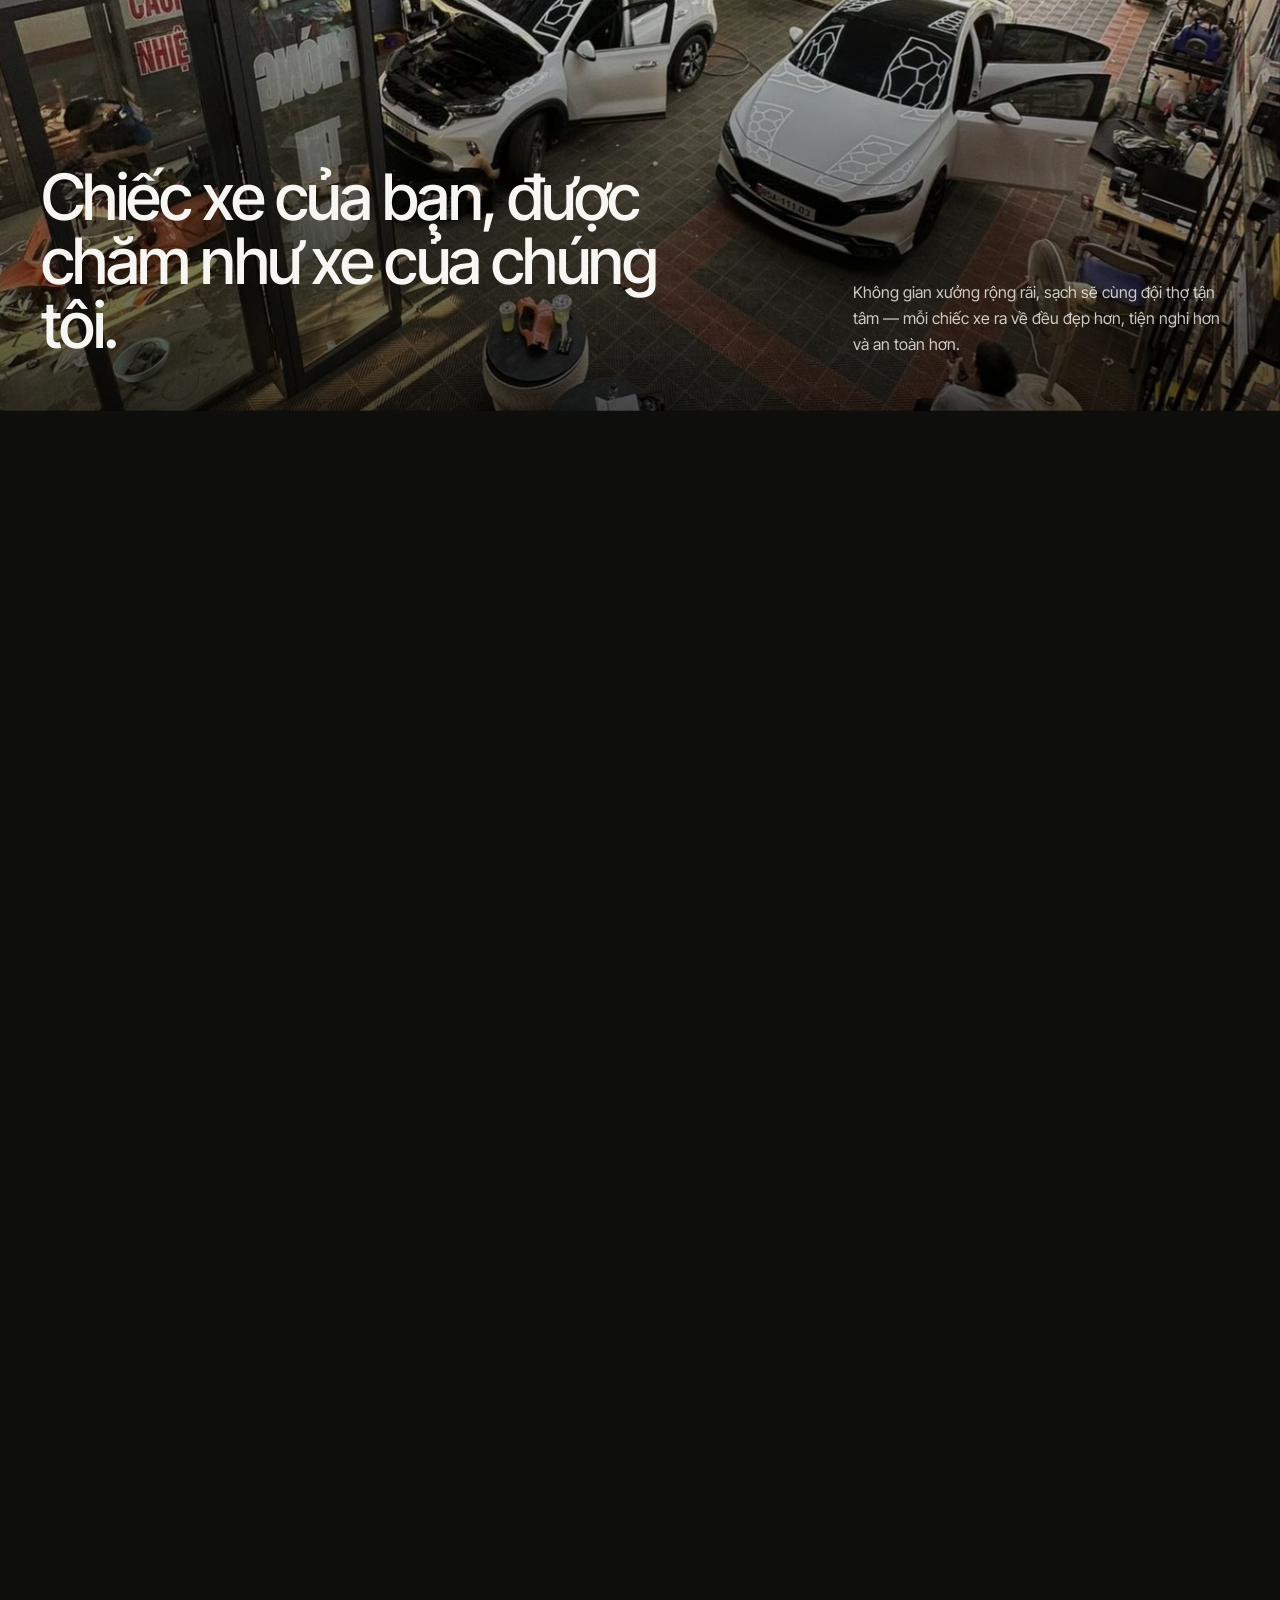
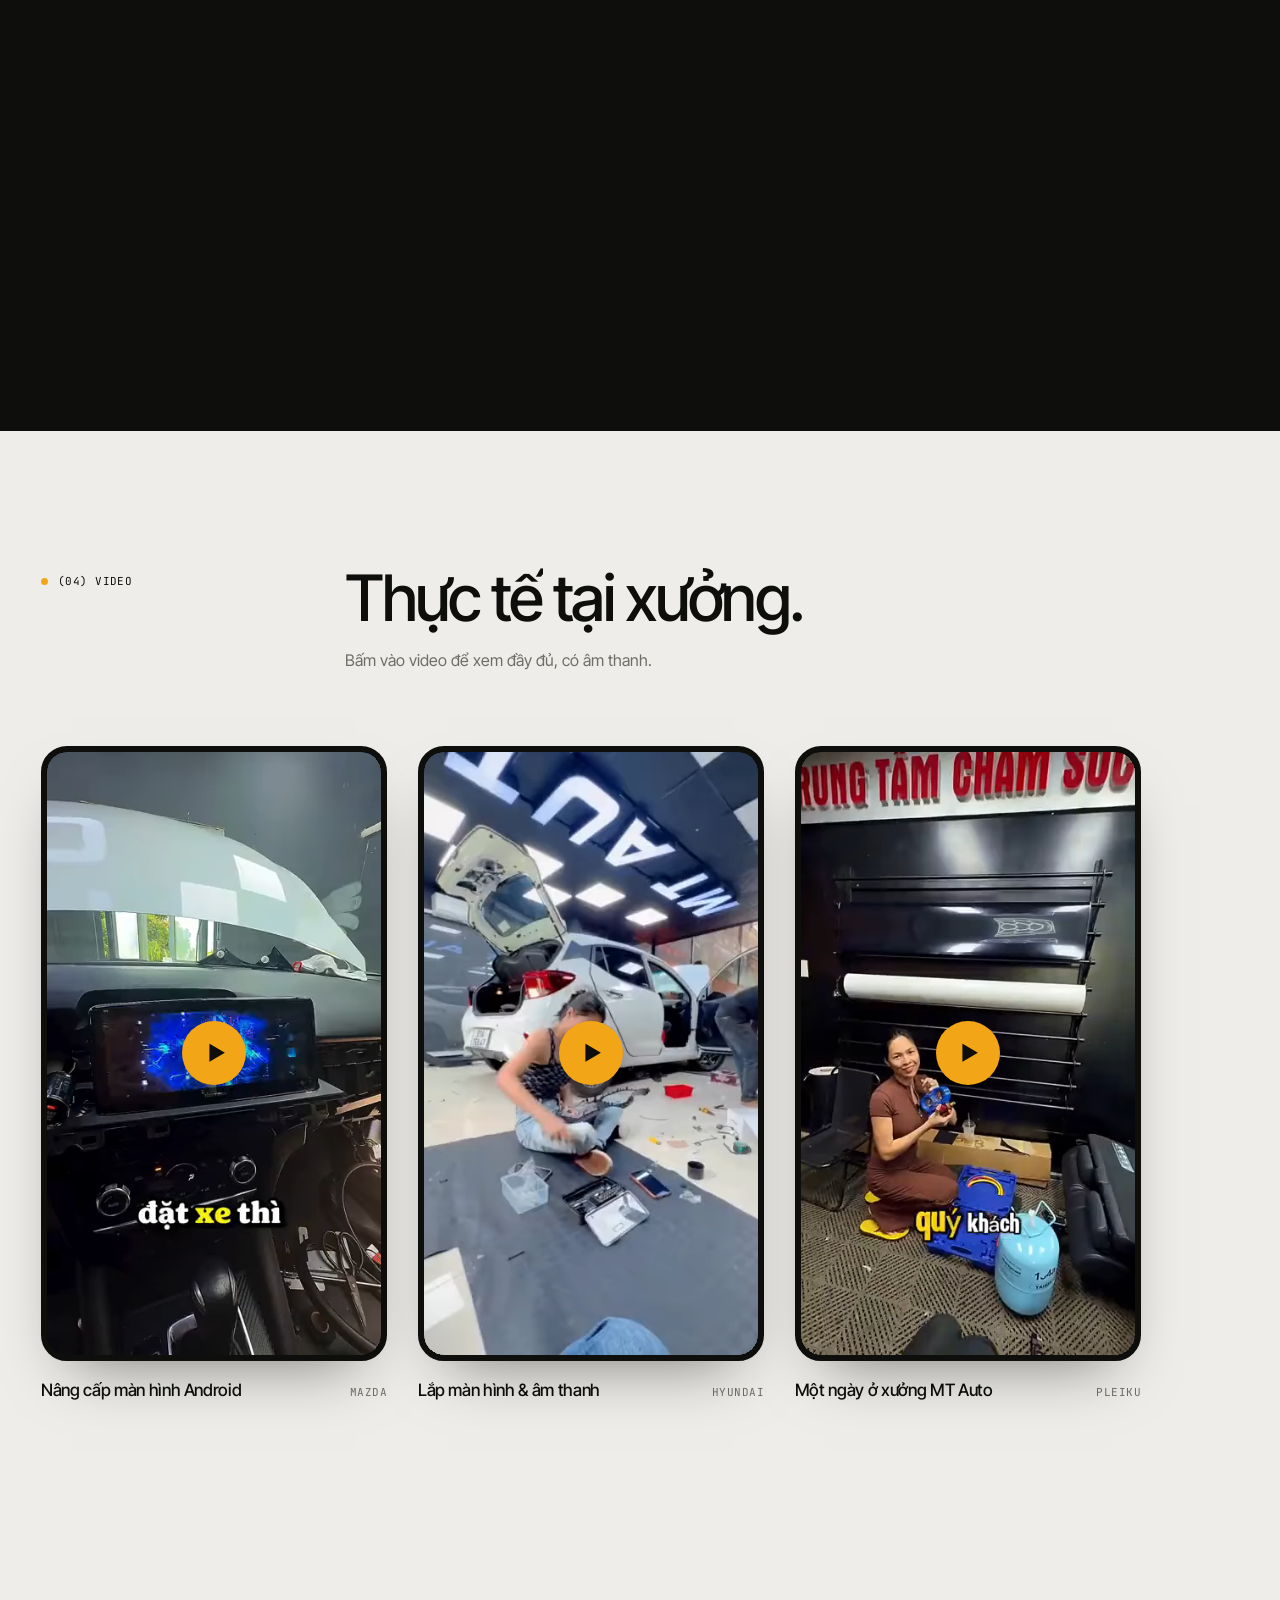
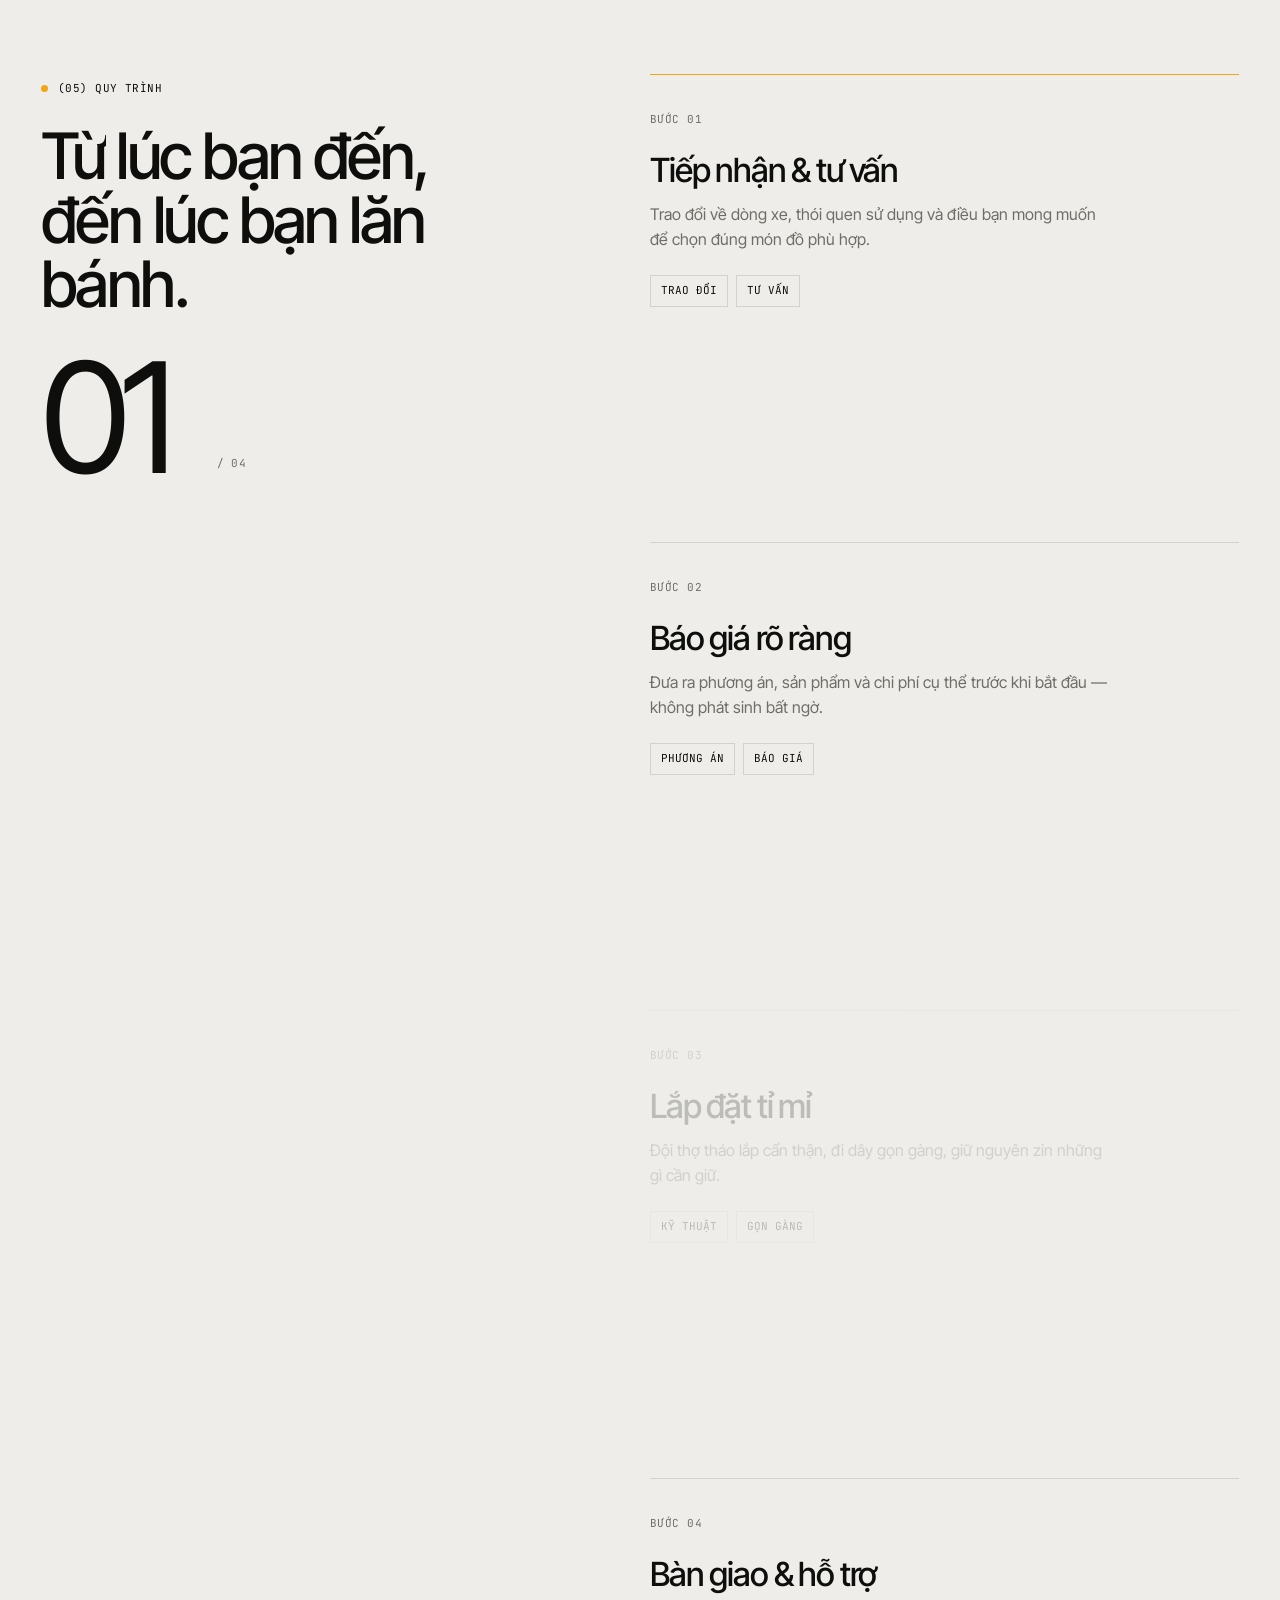
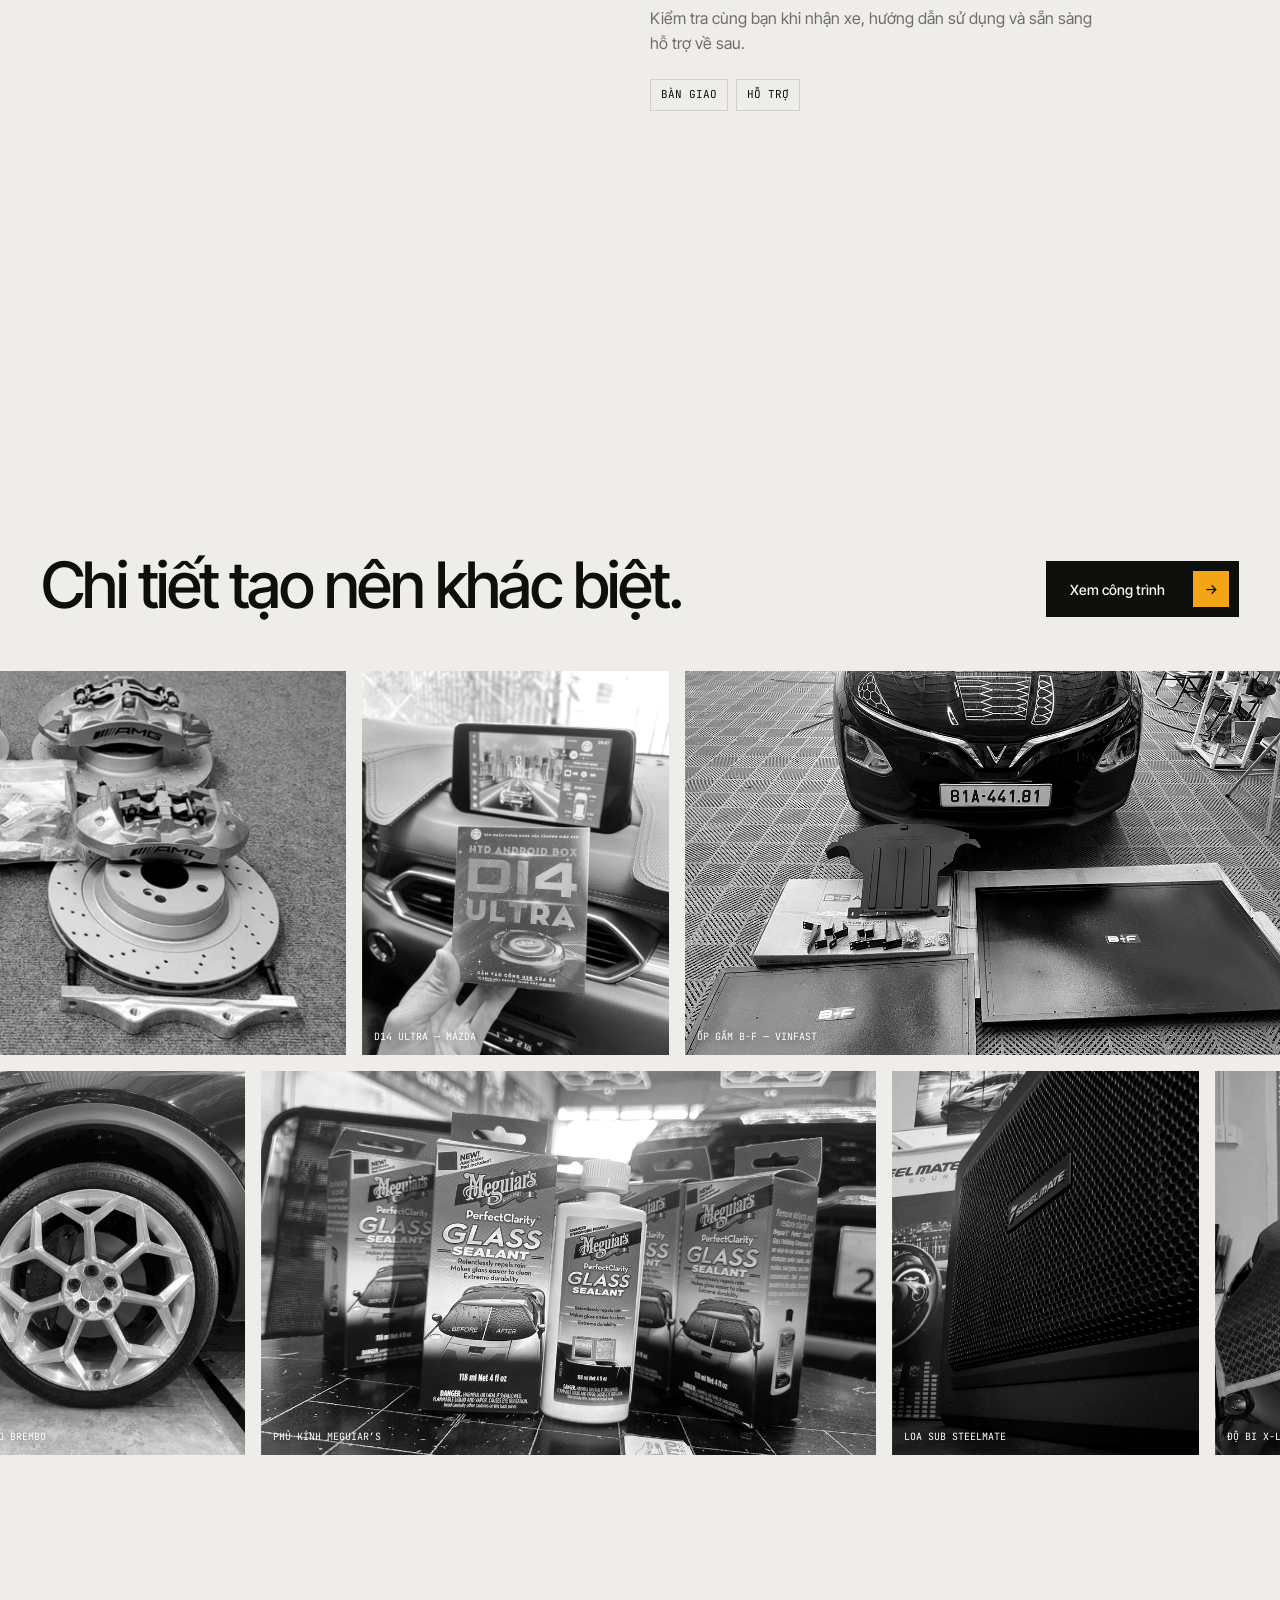
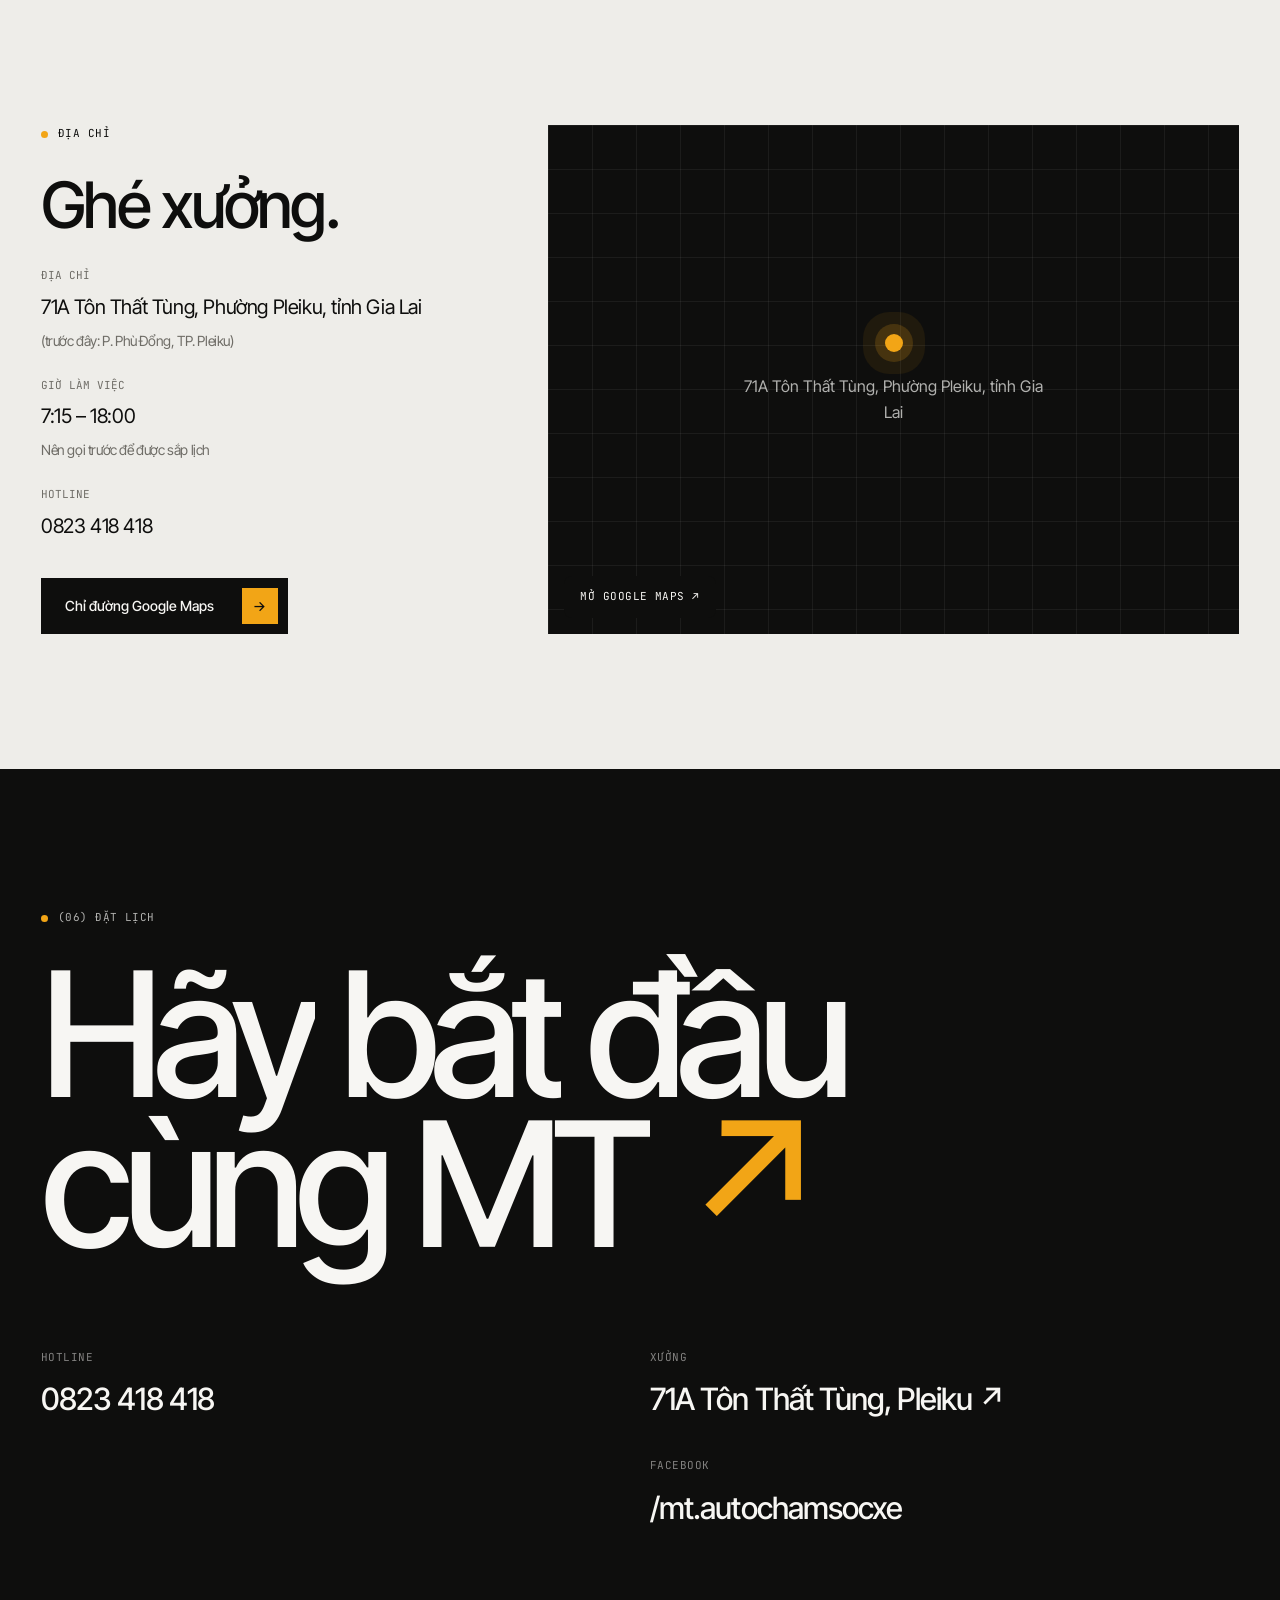
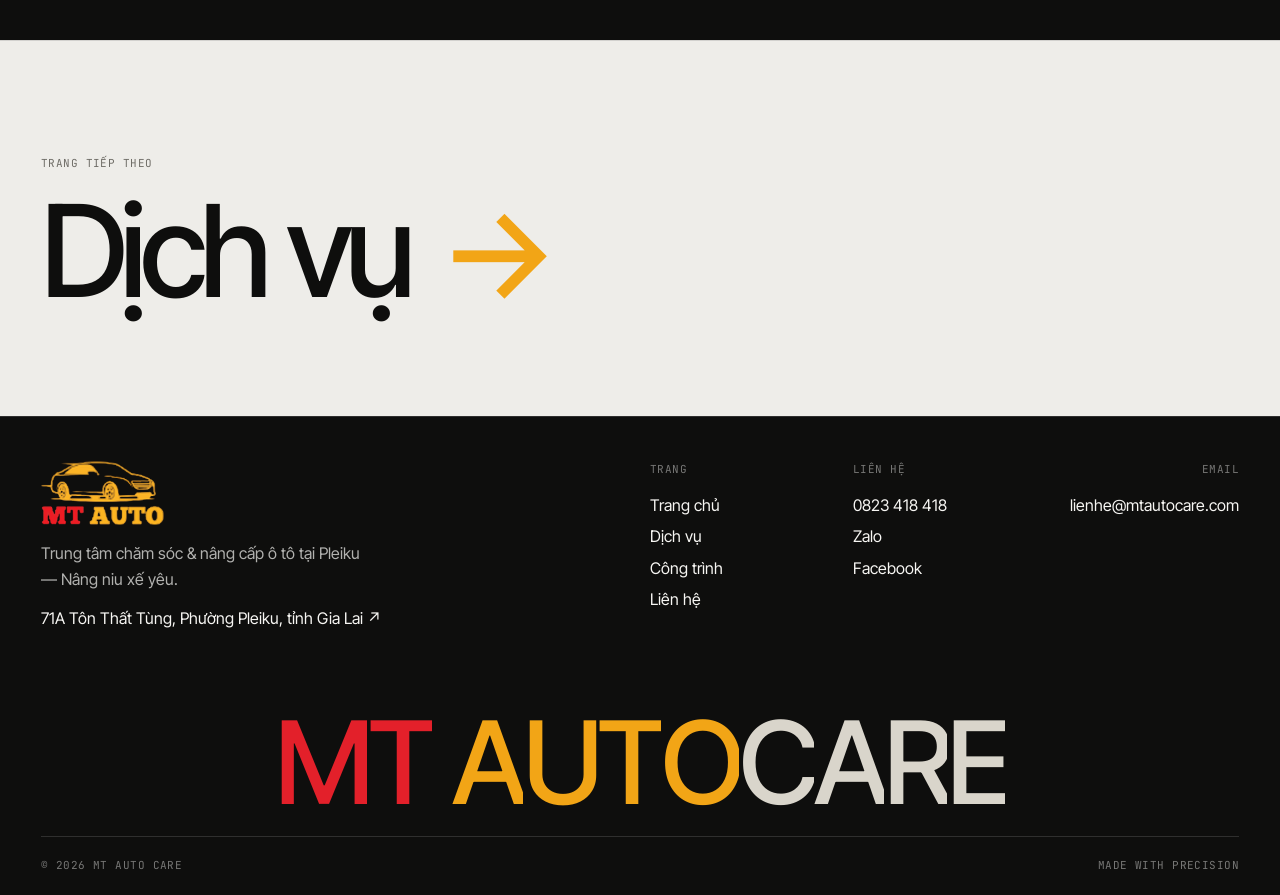
==== commit 90e8841b: "Sweep one continuous light band across the whole footer wordmark, looping Each letter is filled with" ====
--- a/index.html
+++ b/index.html
@@ -24,7 +24,7 @@
 <link rel="preconnect" href="https://fonts.gstatic.com" crossorigin>
 <link href="https://fonts.googleapis.com/css2?family=Inter+Tight:wght@300;400;500;600;700&family=JetBrains+Mono:wght@400;500&display=swap&subset=vietnamese" rel="stylesheet">
 <script>document.documentElement.classList.add('js');try{if(sessionStorage.getItem('mt-pt')==='1')document.documentElement.classList.add('pt-arrive')}catch(e){}</script>
-<link rel="stylesheet" href="assets/css/style.css?v=2dff06fb">
+<link rel="stylesheet" href="assets/css/style.css?v=c825dde1">
 <script type="application/ld+json">{"@context":"https://schema.org","@type":"AutoRepair","name":"MT Auto Care","image":"https://mtautocare.com/assets/og.jpg","url":"https://mtautocare.com/","telephone":"+84823418418","email":"lienhe@mtautocare.com","address":{"@type":"PostalAddress","streetAddress":"71A Tôn Thất Tùng","addressLocality":"Phường Pleiku","addressRegion":"Gia Lai","addressCountry":"VN"},"geo":{"@type":"GeoCoordinates","latitude":13.976097447147358,"longitude":108.02574437143453},"hasMap":"https://maps.app.goo.gl/7KgHm1zZEK48gmLy6","sameAs":["https://www.facebook.com/mt.autochamsocxe"]}</script>
 <noscript><style>
 .loader,.cursor,.pt{display:none!important}
@@ -347,6 +347,6 @@
   <div class="foot-mark" id="footMark" aria-label="MT Auto Care">MT AUTOCARE</div>
   <div class="foot-bottom mono"><span>© <span data-year>2026</span> MT Auto Care</span><span>Made with precision</span></div>
 </footer>
-<script src="assets/js/main.js?v=79efbf55"></script>
+<script src="assets/js/main.js?v=4349373a"></script>
 </body>
 </html>
--- a/assets/css/style.css
+++ b/assets/css/style.css
@@ -656,8 +656,6 @@
   transition:transform 1.3s var(--ease),opacity .9s var(--ease),filter 1.1s var(--ease);transition-delay:calc(var(--i) * 60ms)}
 .foot-mark.in span{transform:none;opacity:1;filter:none}
 .foot-mark .r{color:var(--logo-red)}
-.foot-mark .a{color:var(--accent);background:linear-gradient(100deg,#f7c64a 0%,#f2a516 45%,#fff2c4 50%,#f2a516 55%,#e08a0a 100%);background-size:250% 100%;background-position:100% 0;-webkit-background-clip:text;background-clip:text;-webkit-text-fill-color:transparent}
-.foot-mark.in .a{animation:goldsheen 2.6s var(--ease) 1.1s both}
 @keyframes goldsheen{from{background-position:100% 0}to{background-position:0 0}}
 @media (prefers-reduced-motion:reduce){.foot-mark span{opacity:1!important;filter:none!important}}
 
@@ -668,5 +666,16 @@
   .js [data-fade]{transition-property:opacity!important;transition-duration:1s!important;transition-timing-function:ease!important;transition-delay:var(--d,0s)!important}
   .js [data-split] .wd > span{transition-property:opacity!important;transition-duration:.8s!important;transition-timing-function:ease!important;transition-delay:calc(var(--d,0s) + var(--i) * 30ms)!important}
   .foot-mark span{transition-property:opacity!important;transition-duration:1.1s!important;transition-timing-function:ease!important;transition-delay:calc(var(--i) * 90ms)!important}
-  .foot-mark.in .a{animation:goldsheen 2.6s ease 1.1s both!important}
-}
+}
+
+/* ---------- footer wordmark: one continuous light sweep, looping ---------- */
+@property --sheen{syntax:'<length>';inherits:true;initial-value:-400px}
+.foot-mark{position:relative;--w:1000px}
+.foot-mark span{--c:#d9d5cb;
+  background-image:linear-gradient(100deg,transparent calc(var(--sheen) - var(--x,0px) - 140px),rgba(255,255,255,.95) calc(var(--sheen) - var(--x,0px)),transparent calc(var(--sheen) - var(--x,0px) + 140px)),linear-gradient(var(--c),var(--c));
+  -webkit-background-clip:text;background-clip:text;-webkit-text-fill-color:transparent;color:var(--c)}
+.foot-mark span.r{--c:var(--logo-red)}
+.foot-mark span.a{--c:#f2a516}
+.foot-mark.in{animation:mtsweep 4.2s cubic-bezier(.45,0,.25,1) 1.4s infinite}
+@keyframes mtsweep{0%{--sheen:-400px}65%,100%{--sheen:calc(var(--w) + 400px)}}
+@media (prefers-reduced-motion:reduce){.foot-mark.in{animation:mtsweep 4.2s cubic-bezier(.45,0,.25,1) 1.4s infinite!important}}
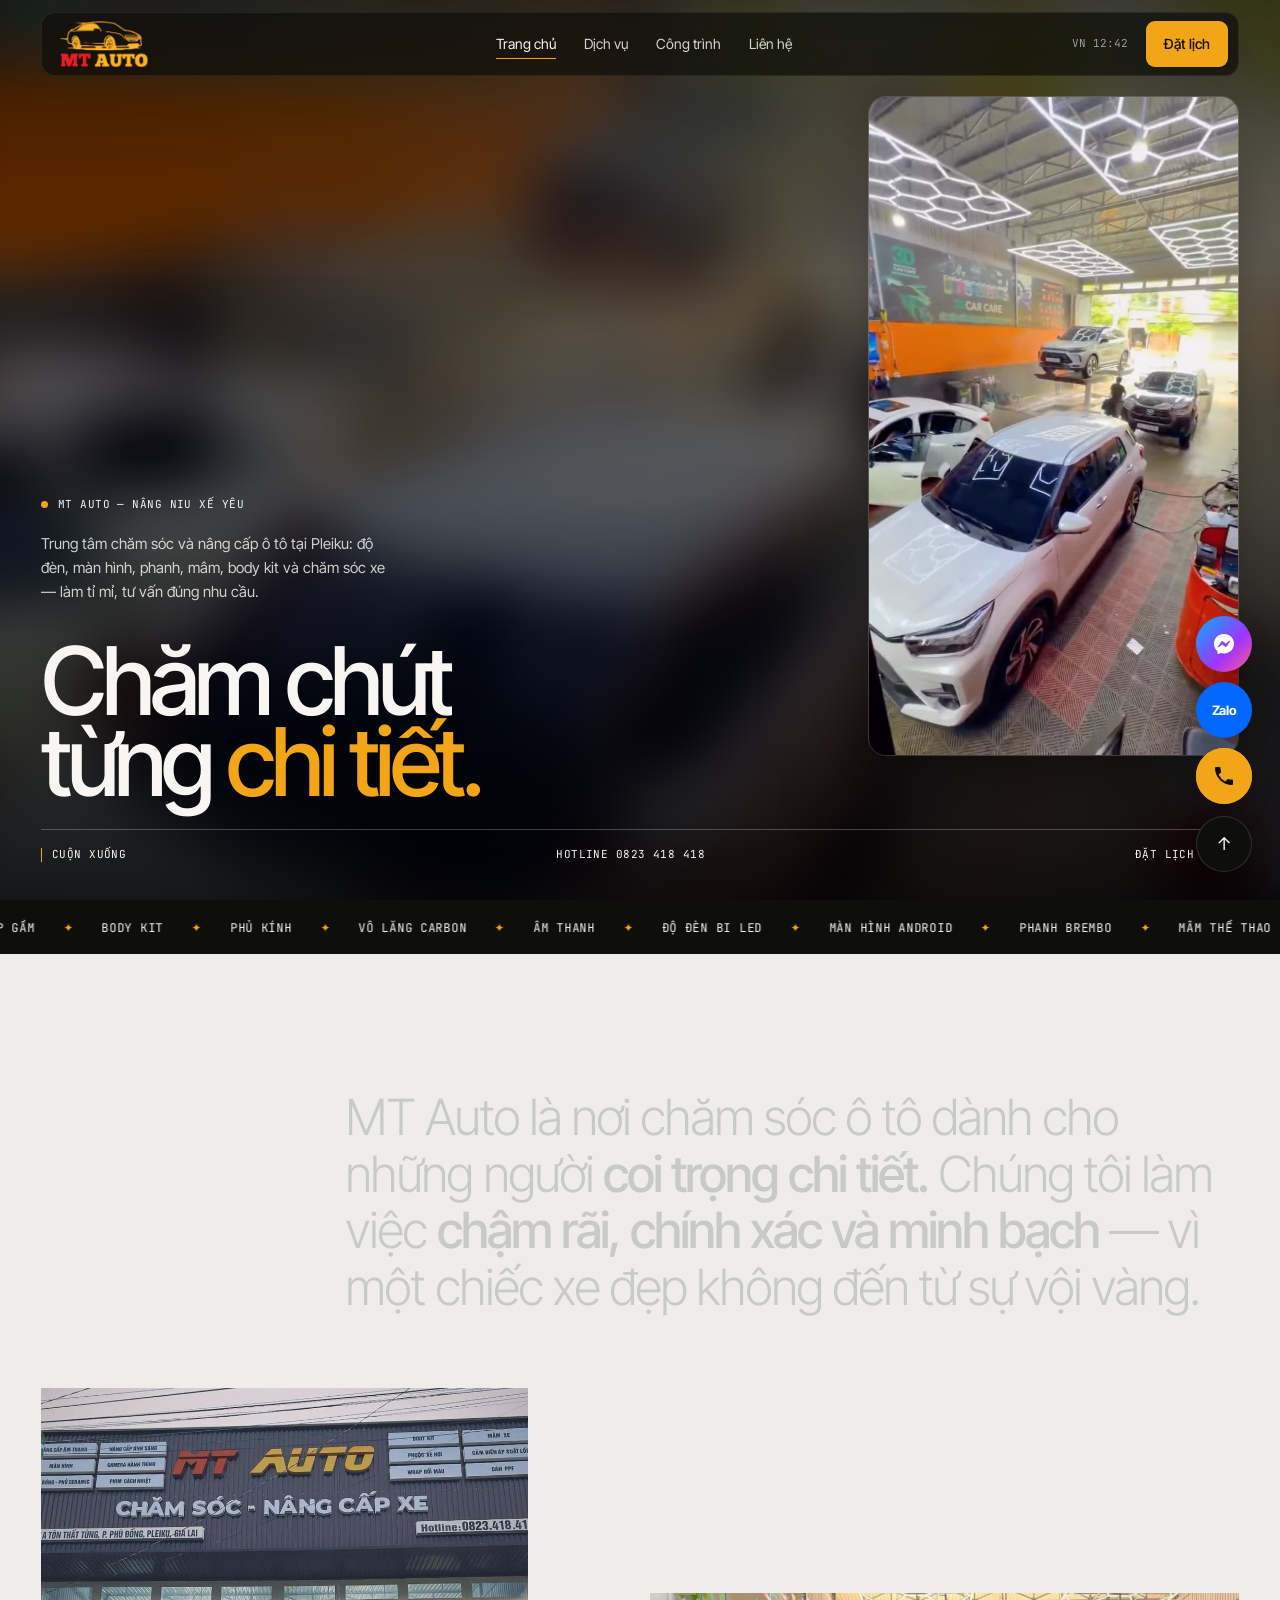
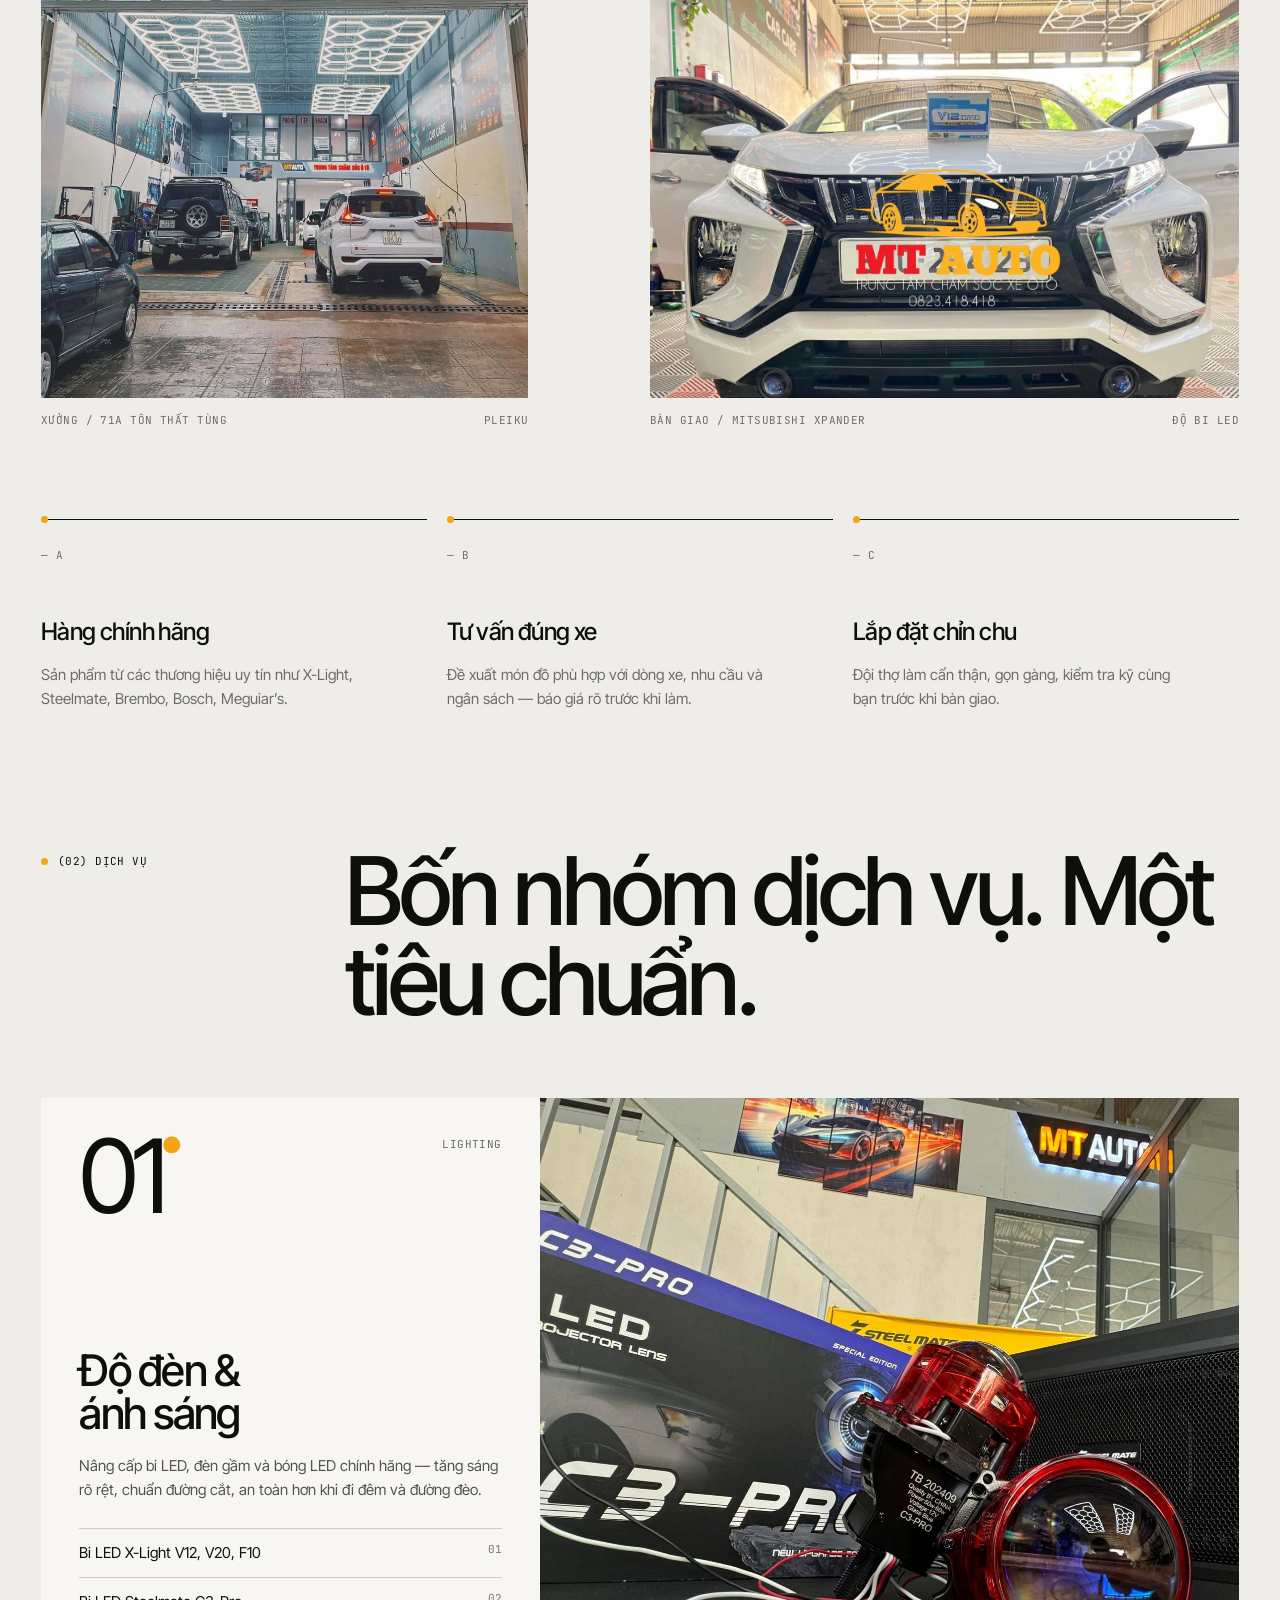
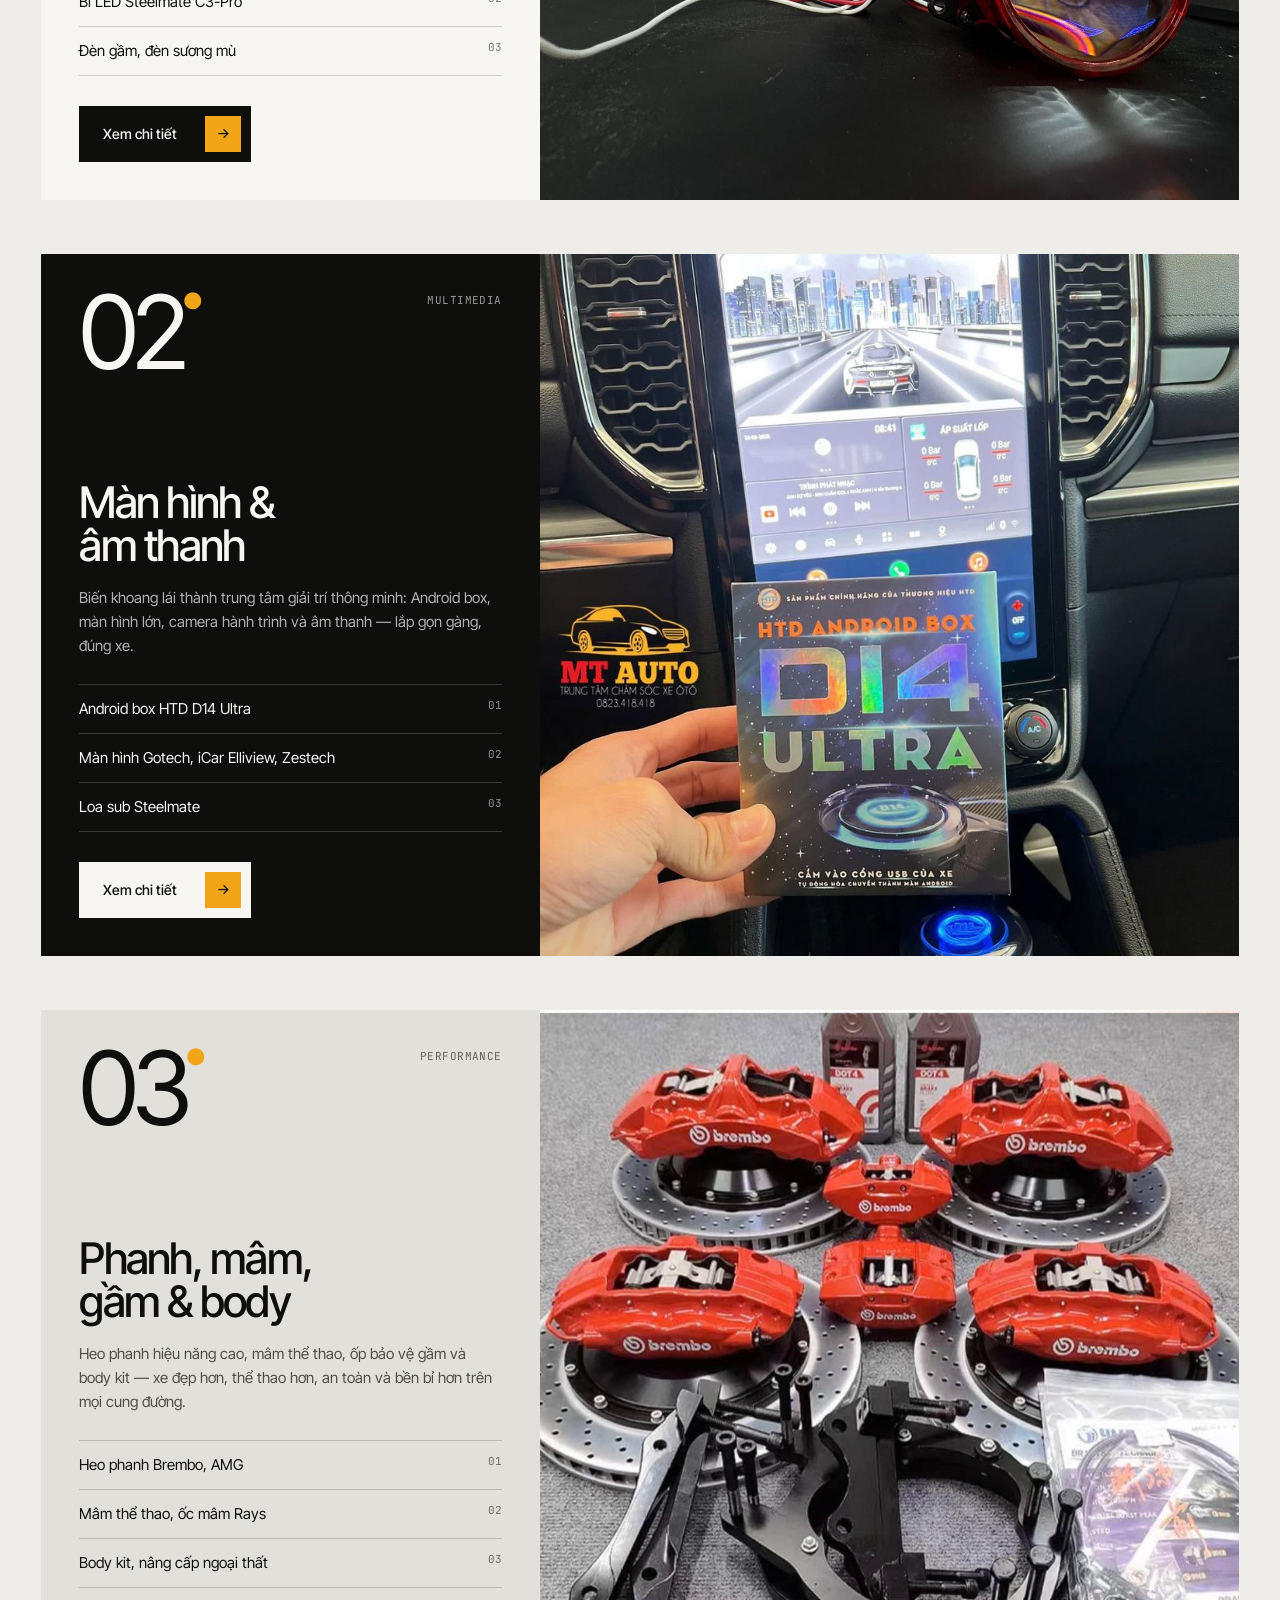
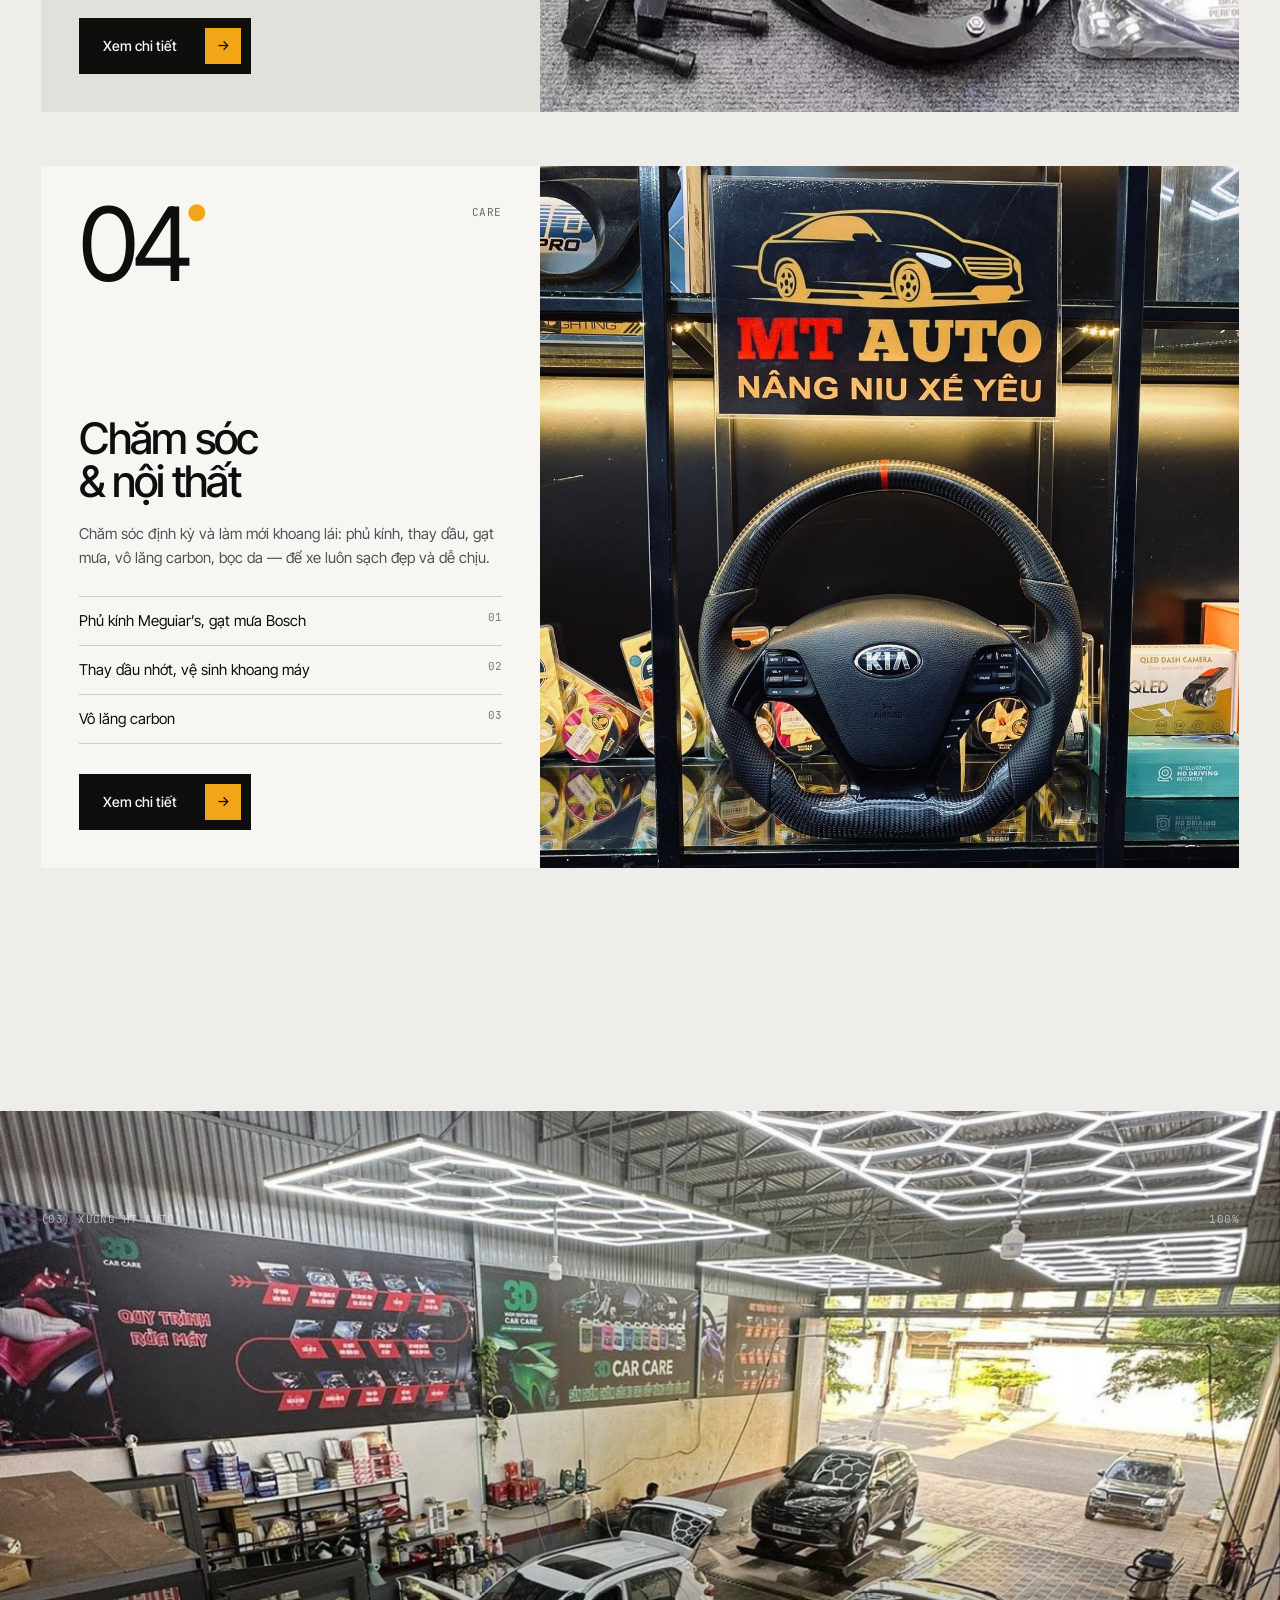
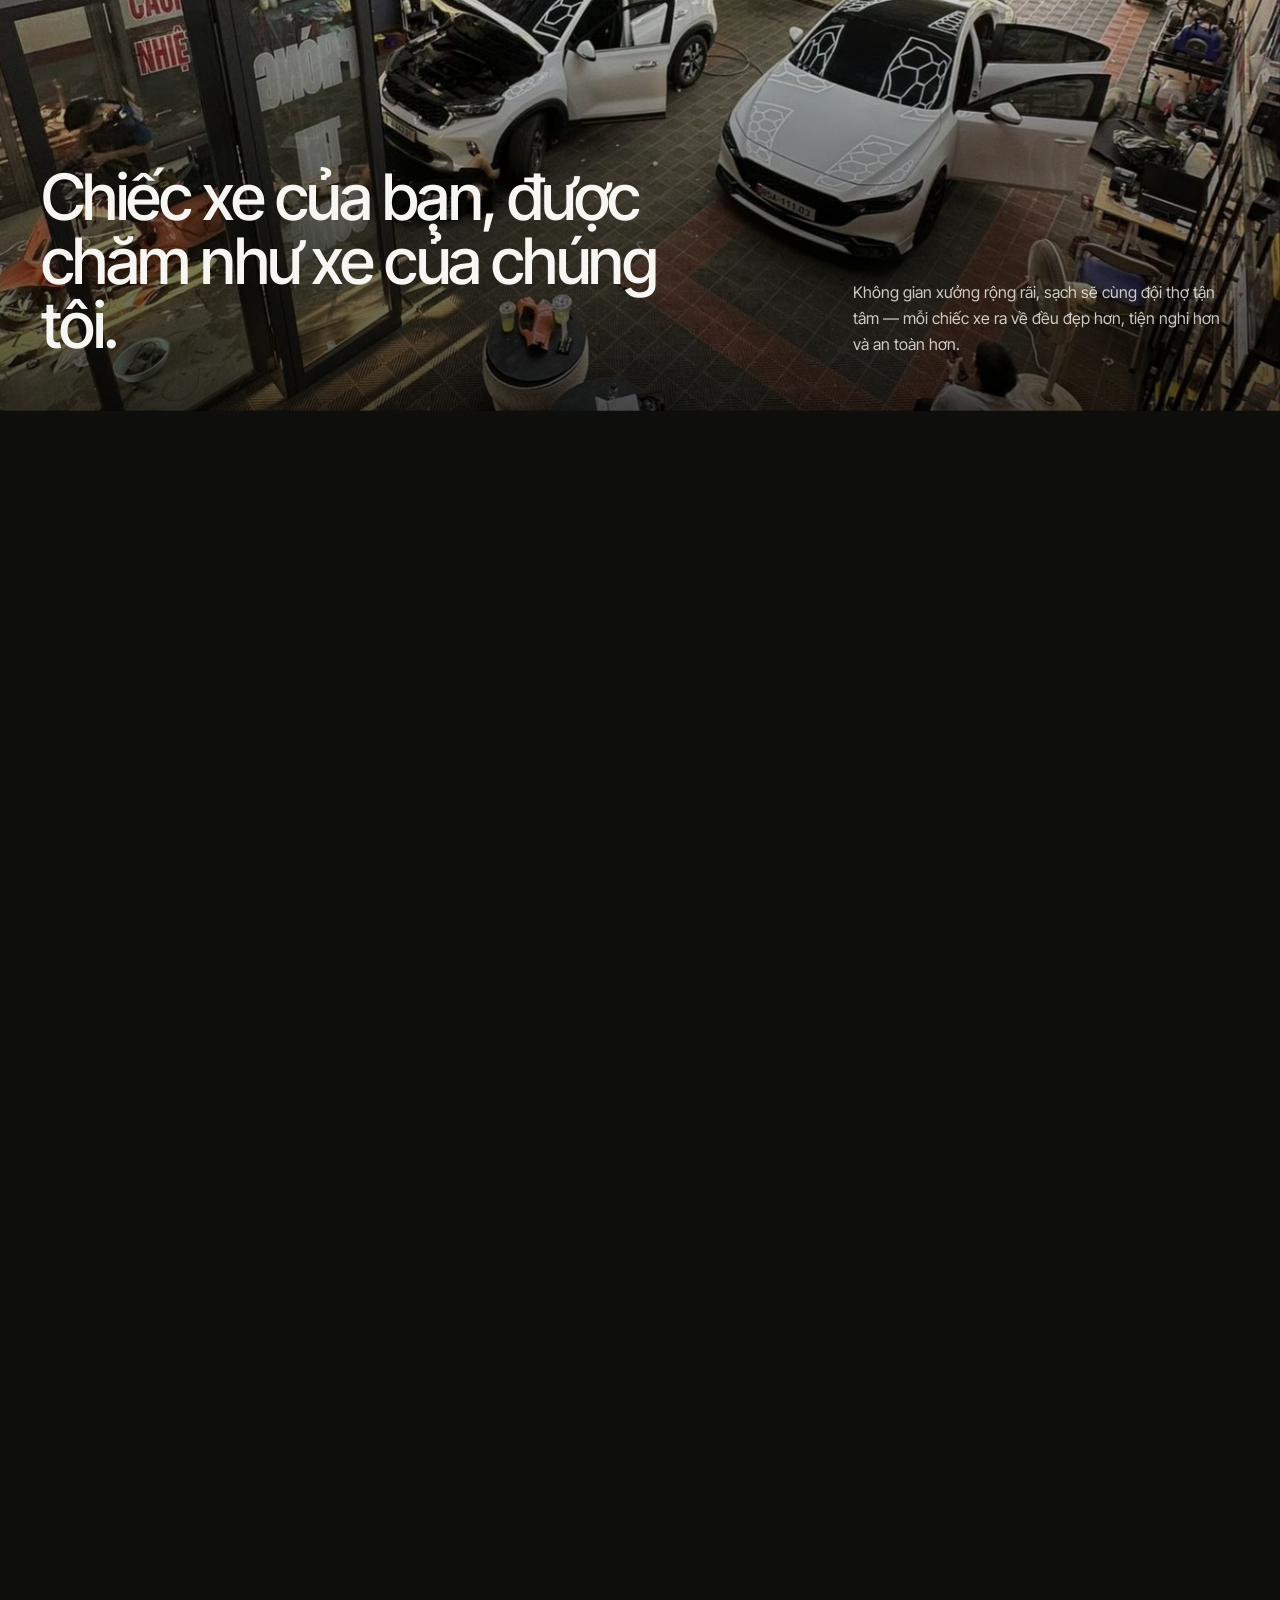
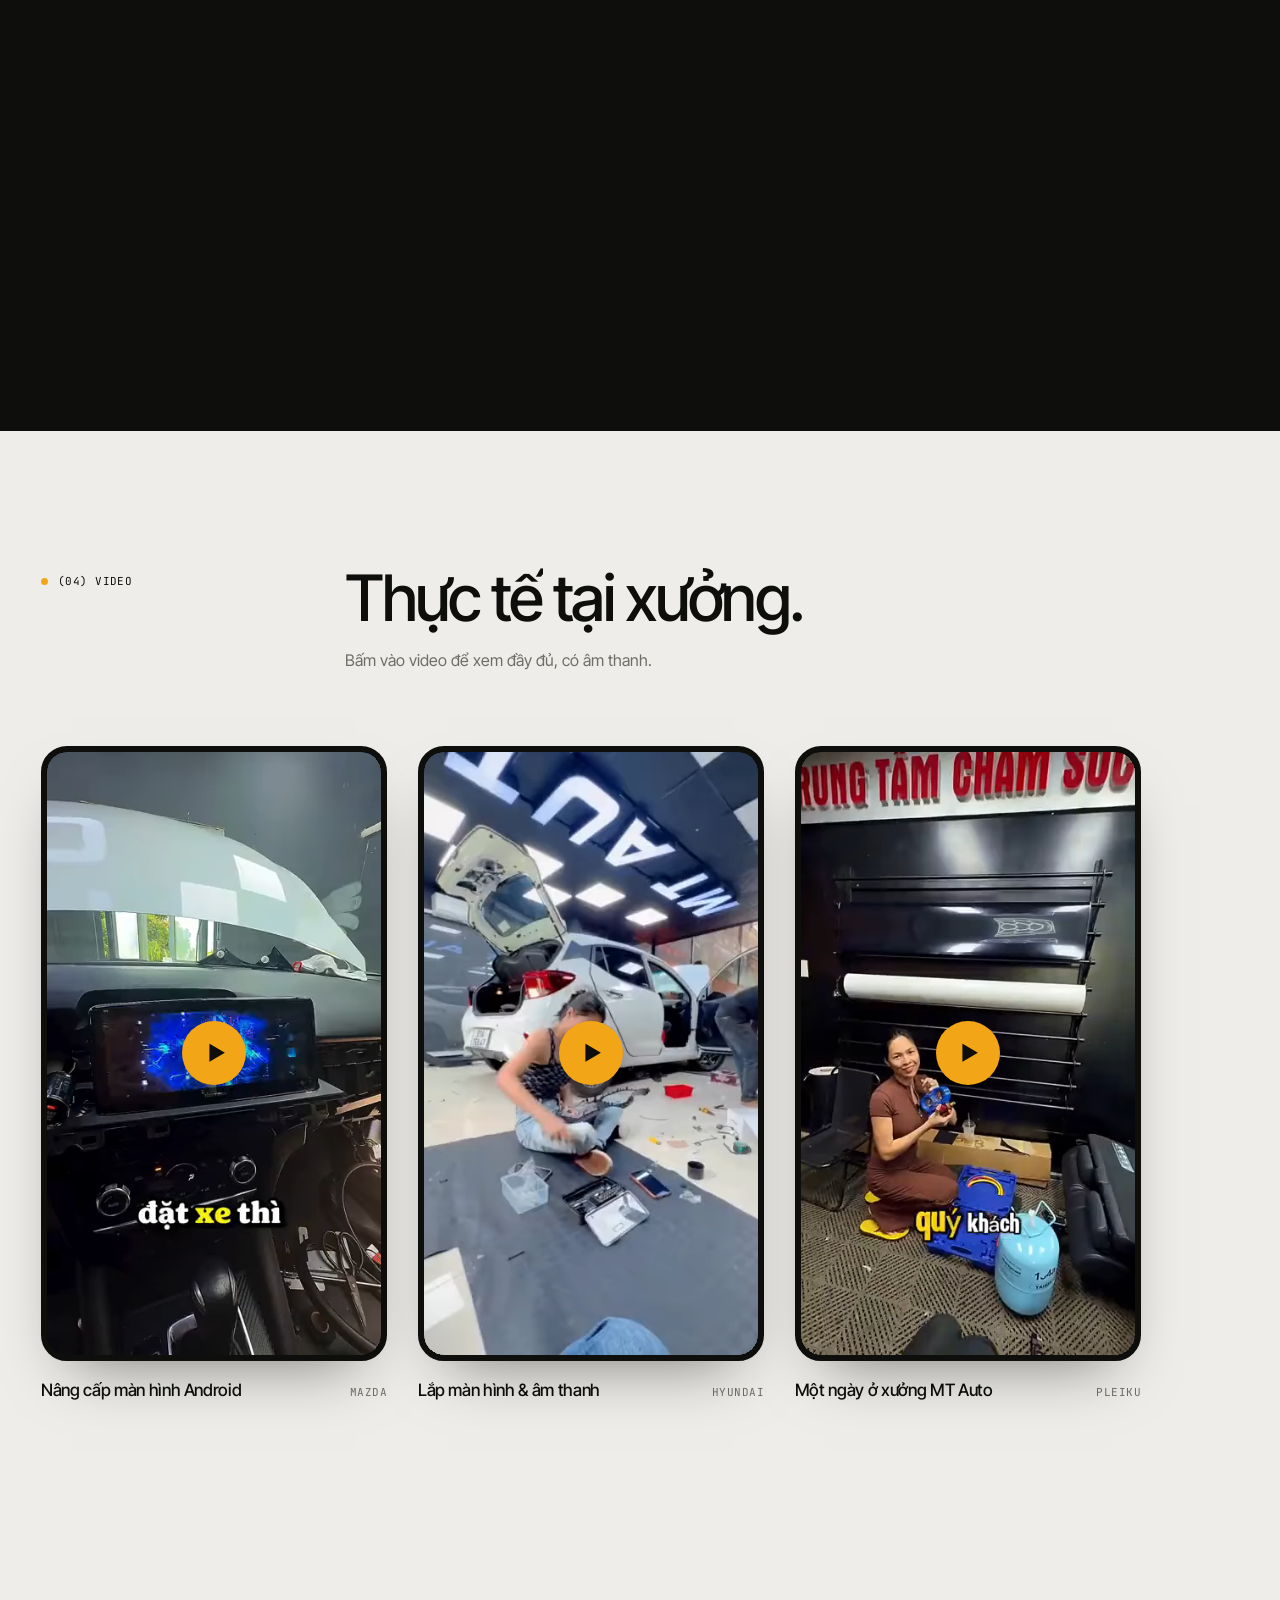
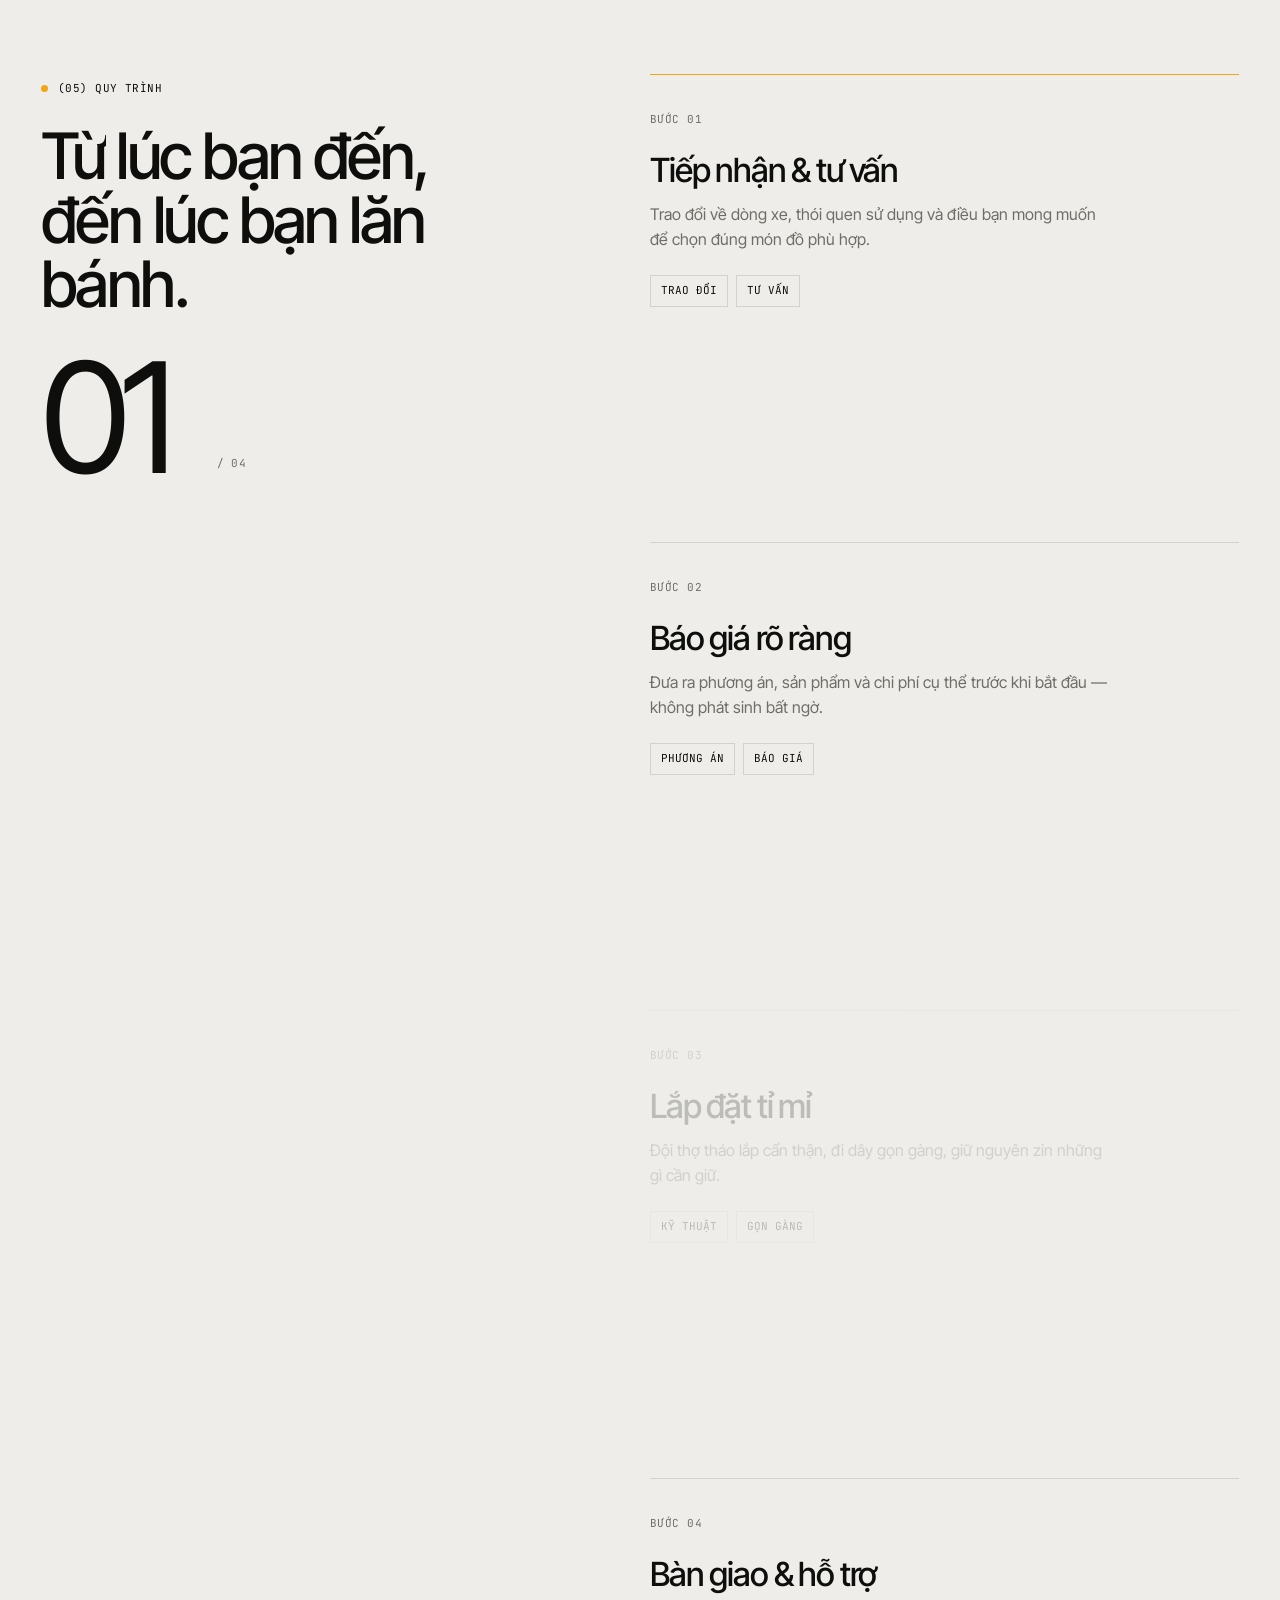
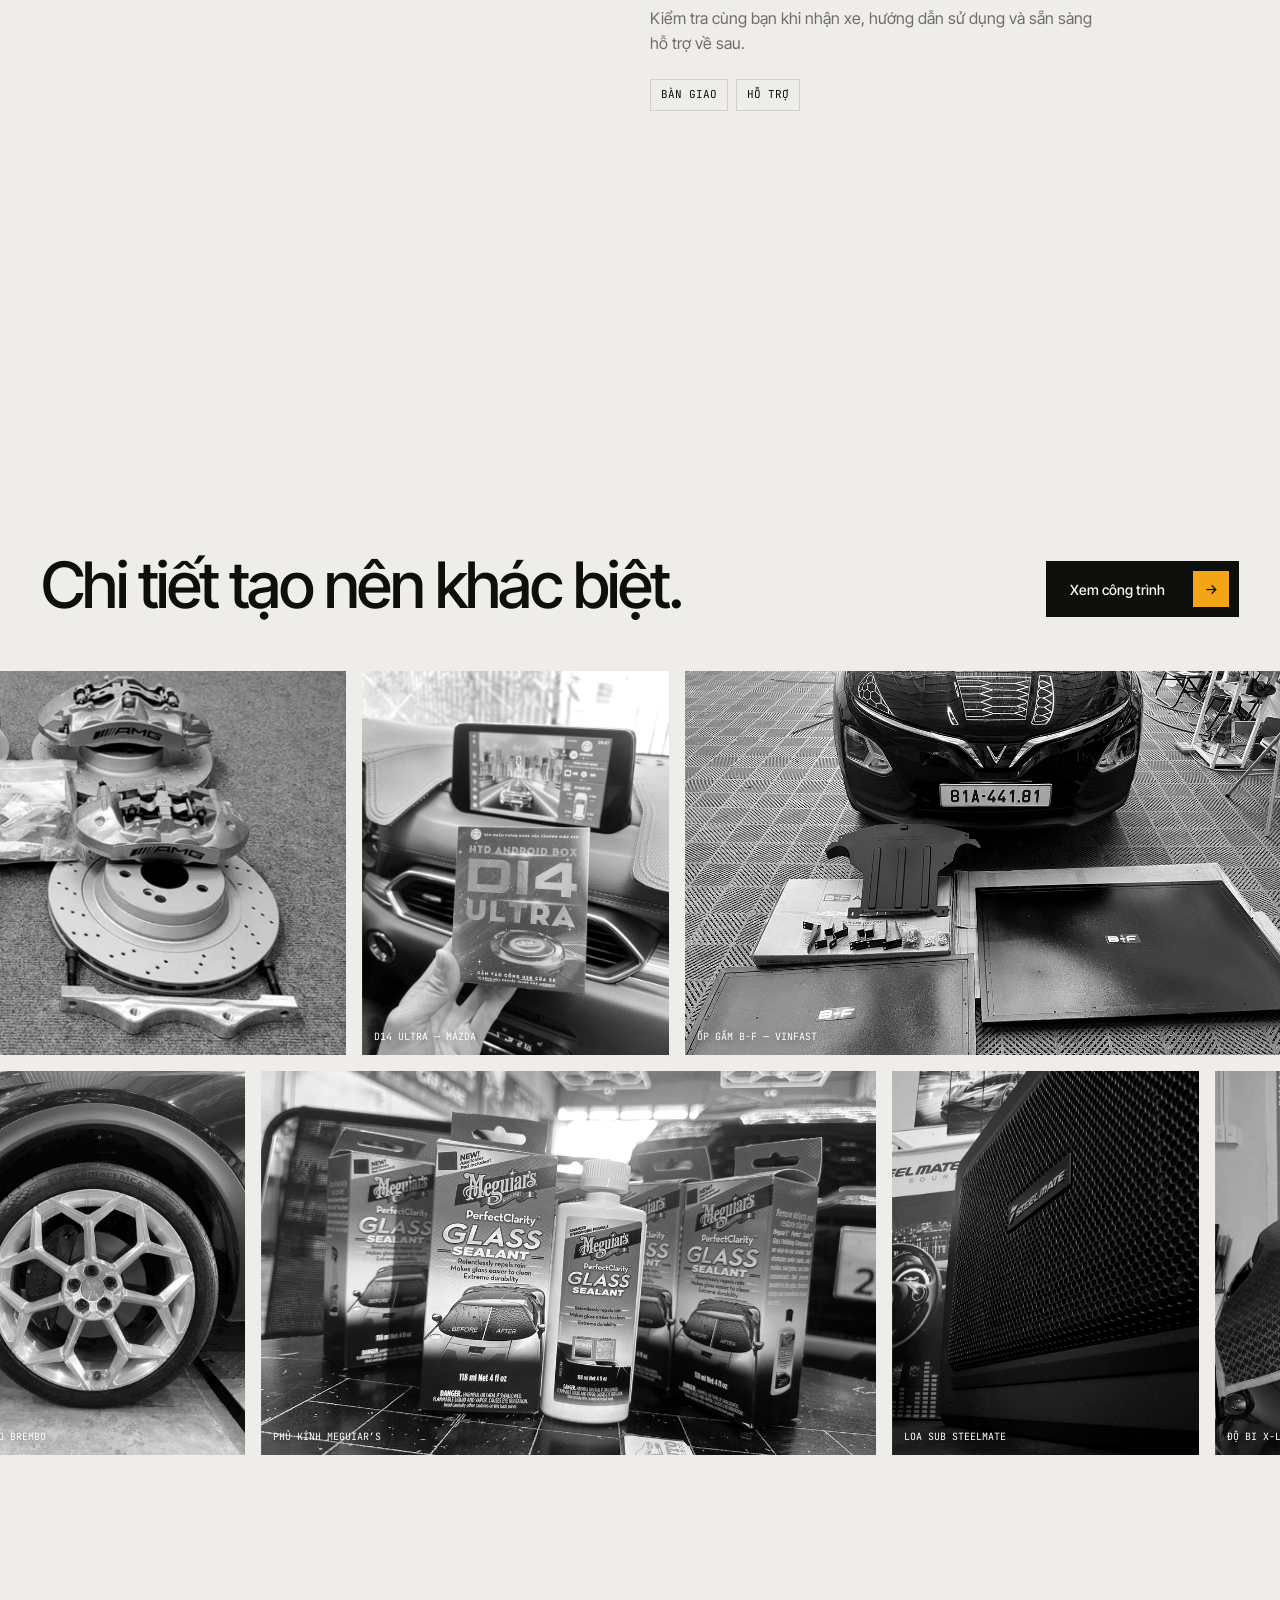
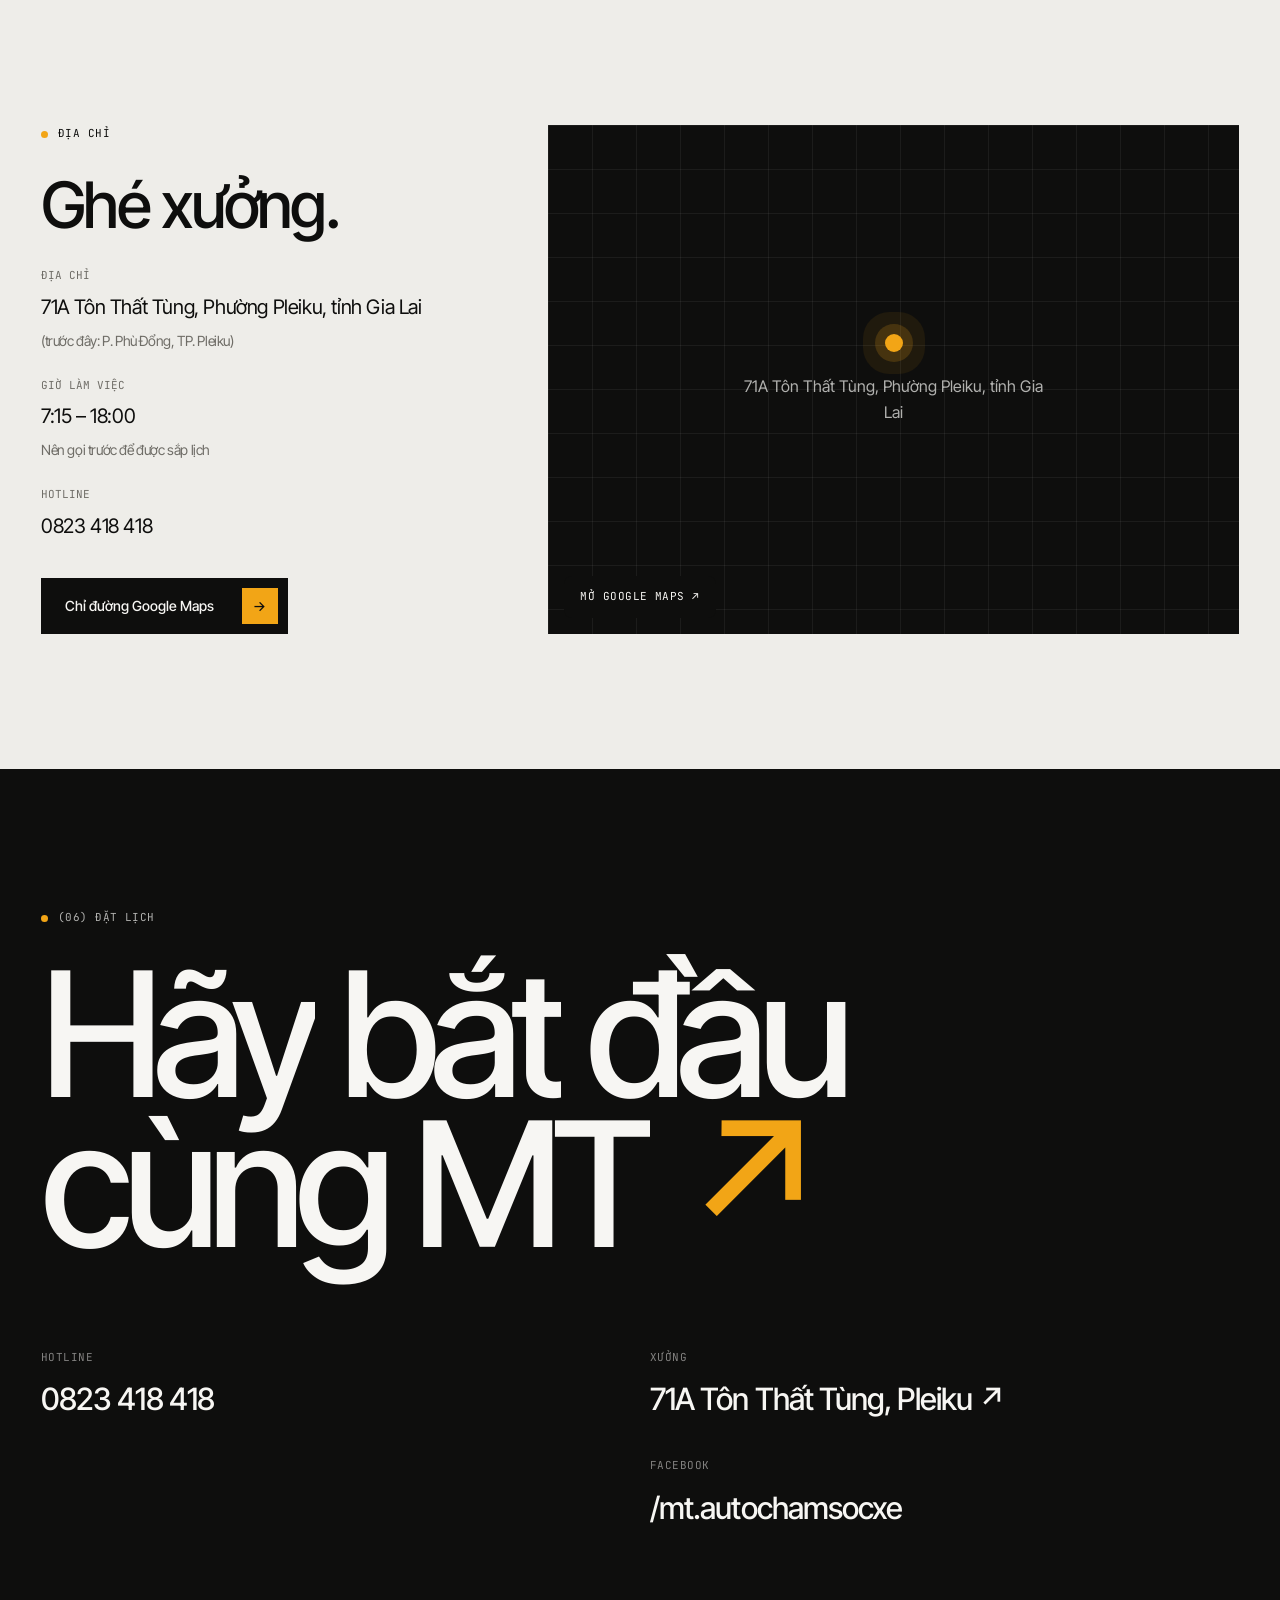
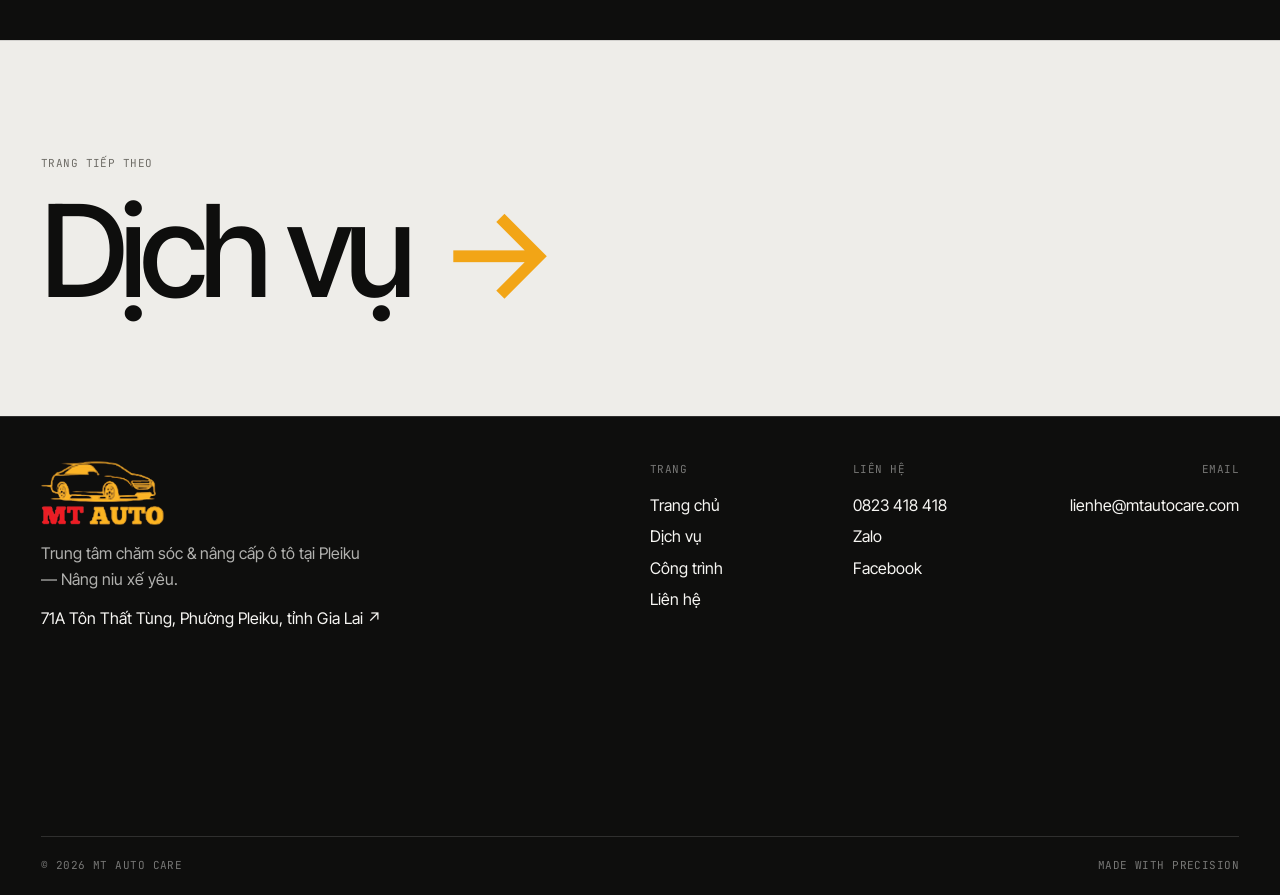
==== commit 2cb94ab7: "Add a looping light sweep to the logo, masked to its own shape Applies wherever the logo appears (he" ====
--- a/index.html
+++ b/index.html
@@ -24,7 +24,7 @@
 <link rel="preconnect" href="https://fonts.gstatic.com" crossorigin>
 <link href="https://fonts.googleapis.com/css2?family=Inter+Tight:wght@300;400;500;600;700&family=JetBrains+Mono:wght@400;500&display=swap&subset=vietnamese" rel="stylesheet">
 <script>document.documentElement.classList.add('js');try{if(sessionStorage.getItem('mt-pt')==='1')document.documentElement.classList.add('pt-arrive')}catch(e){}</script>
-<link rel="stylesheet" href="assets/css/style.css?v=c825dde1">
+<link rel="stylesheet" href="assets/css/style.css?v=e69077d2">
 <script type="application/ld+json">{"@context":"https://schema.org","@type":"AutoRepair","name":"MT Auto Care","image":"https://mtautocare.com/assets/og.jpg","url":"https://mtautocare.com/","telephone":"+84823418418","email":"lienhe@mtautocare.com","address":{"@type":"PostalAddress","streetAddress":"71A Tôn Thất Tùng","addressLocality":"Phường Pleiku","addressRegion":"Gia Lai","addressCountry":"VN"},"geo":{"@type":"GeoCoordinates","latitude":13.976097447147358,"longitude":108.02574437143453},"hasMap":"https://maps.app.goo.gl/7KgHm1zZEK48gmLy6","sameAs":["https://www.facebook.com/mt.autochamsocxe"]}</script>
 <noscript><style>
 .loader,.cursor,.pt{display:none!important}
--- a/assets/css/style.css
+++ b/assets/css/style.css
@@ -679,3 +679,13 @@
 .foot-mark.in{animation:mtsweep 4.2s cubic-bezier(.45,0,.25,1) 1.4s infinite}
 @keyframes mtsweep{0%{--sheen:-400px}65%,100%{--sheen:calc(var(--w) + 400px)}}
 @media (prefers-reduced-motion:reduce){.foot-mark.in{animation:mtsweep 4.2s cubic-bezier(.45,0,.25,1) 1.4s infinite!important}}
+
+/* ---------- logo: light sweep masked to the logo's own shape, looping ---------- */
+.brand{position:relative}
+.brand::after{content:"";position:absolute;inset:0;pointer-events:none;
+  background:linear-gradient(105deg,transparent 41%,rgba(255,248,225,.72) 50%,transparent 59%) no-repeat;background-size:260% 100%;
+  -webkit-mask:url(../logo.png) center/contain no-repeat;mask:url(../logo.png) center/contain no-repeat;
+  animation:logosheen 3.8s cubic-bezier(.45,0,.25,1) 1.2s infinite}
+.brand.nologo::after{display:none}
+@keyframes logosheen{0%{background-position:160% 0}55%,100%{background-position:-60% 0}}
+@media (prefers-reduced-motion:reduce){.brand::after{animation:logosheen 3.8s cubic-bezier(.45,0,.25,1) 1.2s infinite!important}}
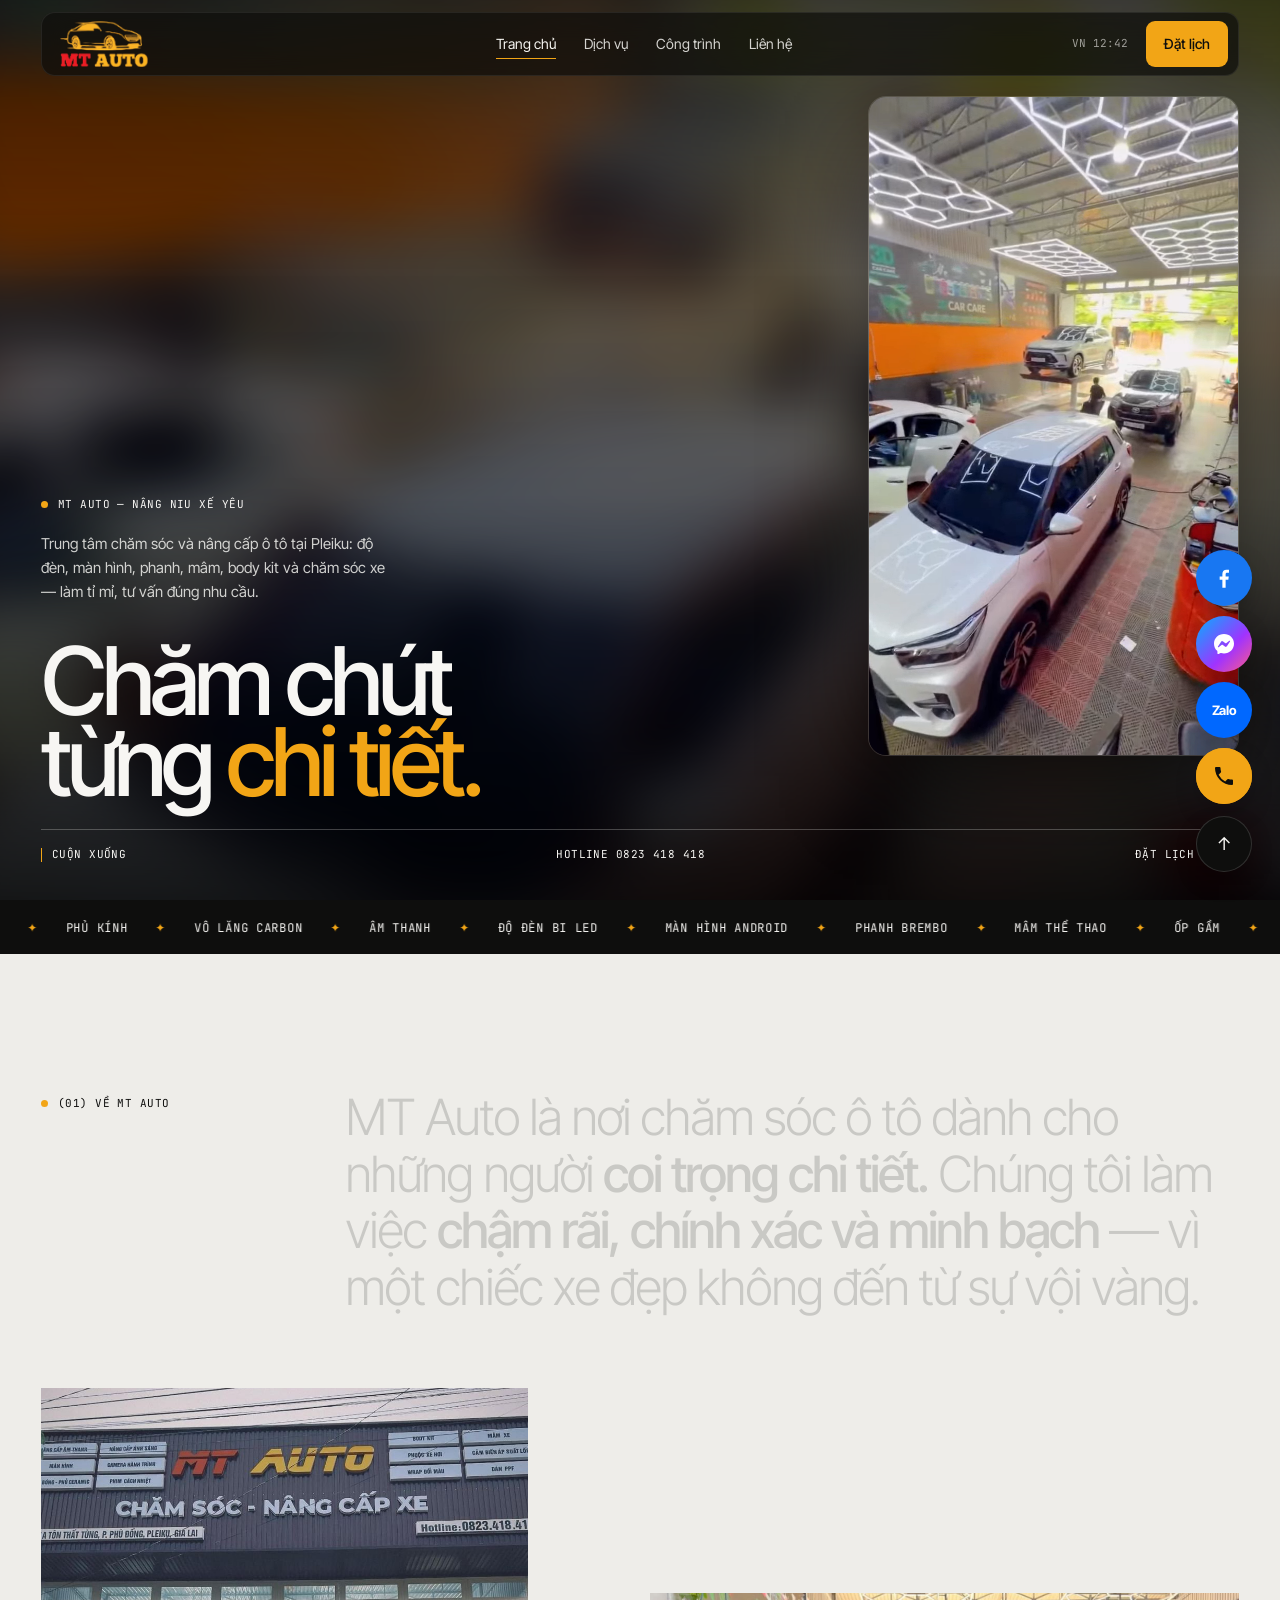
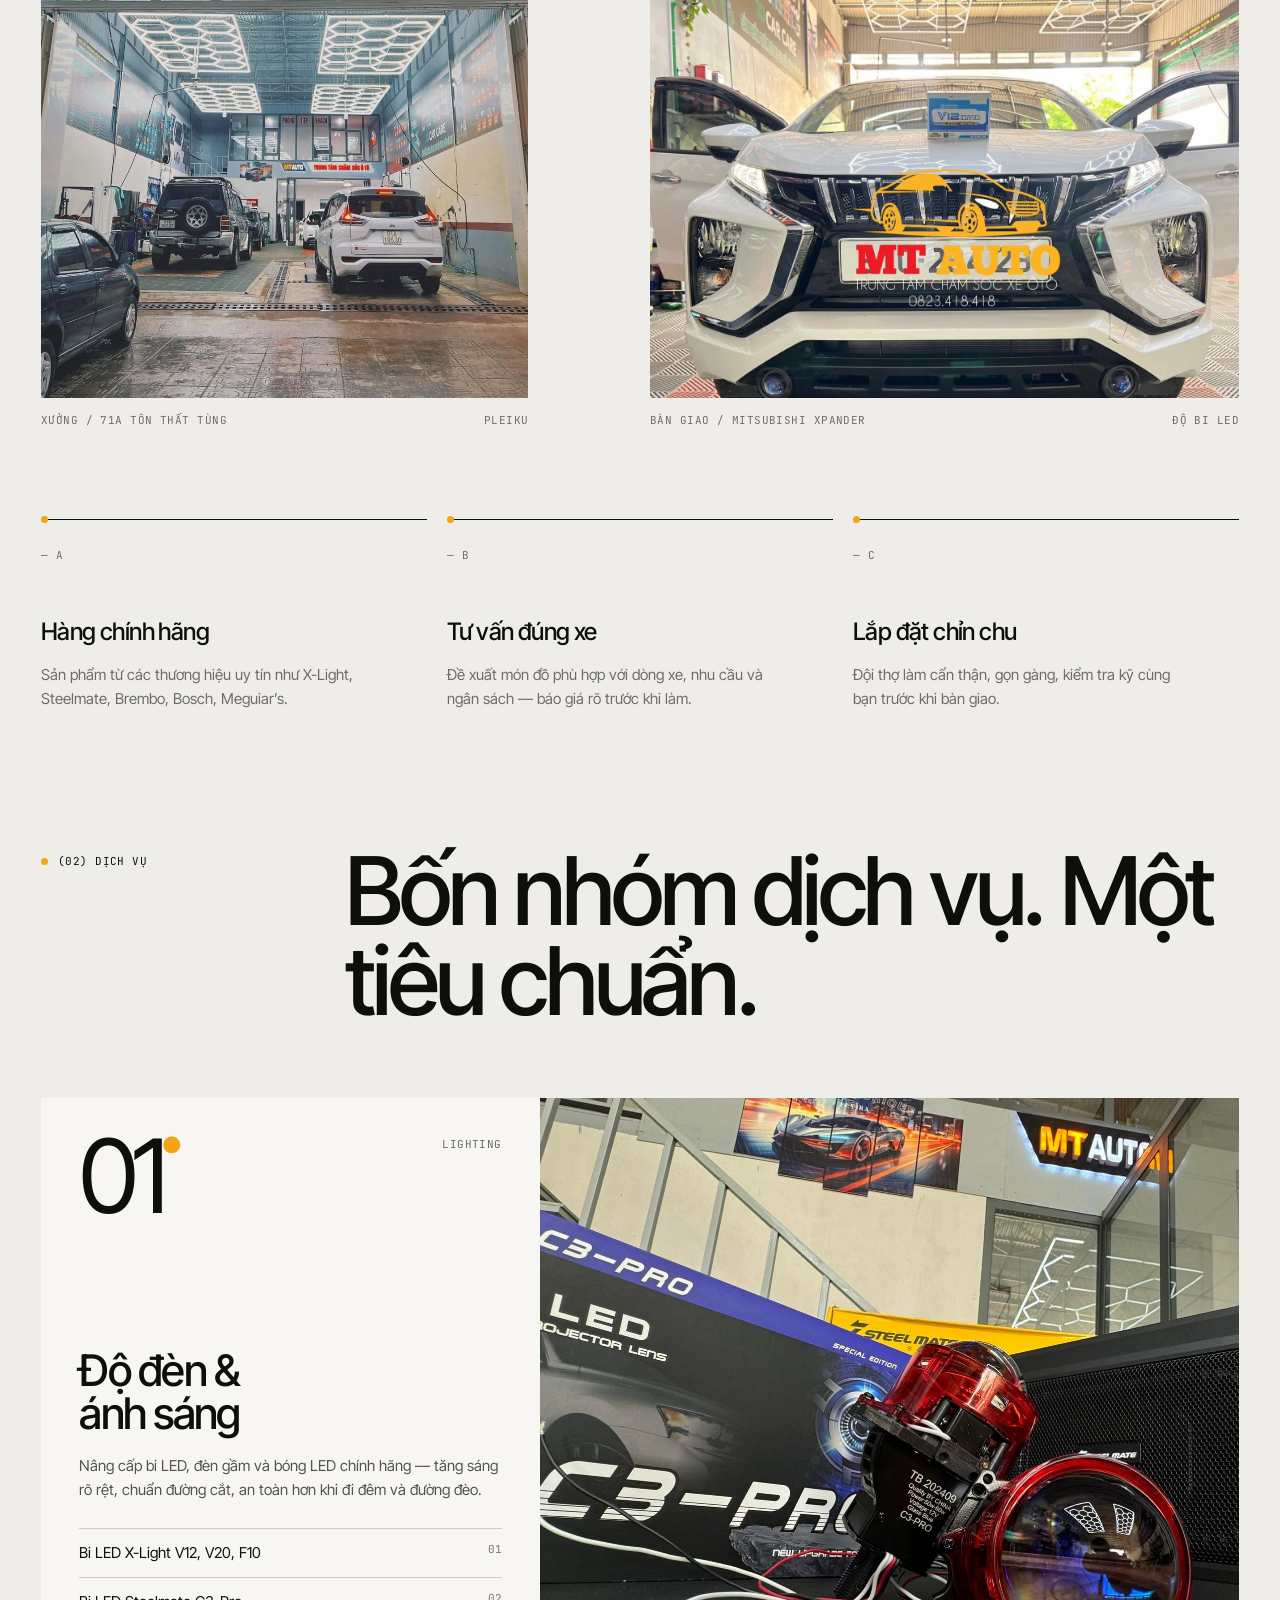
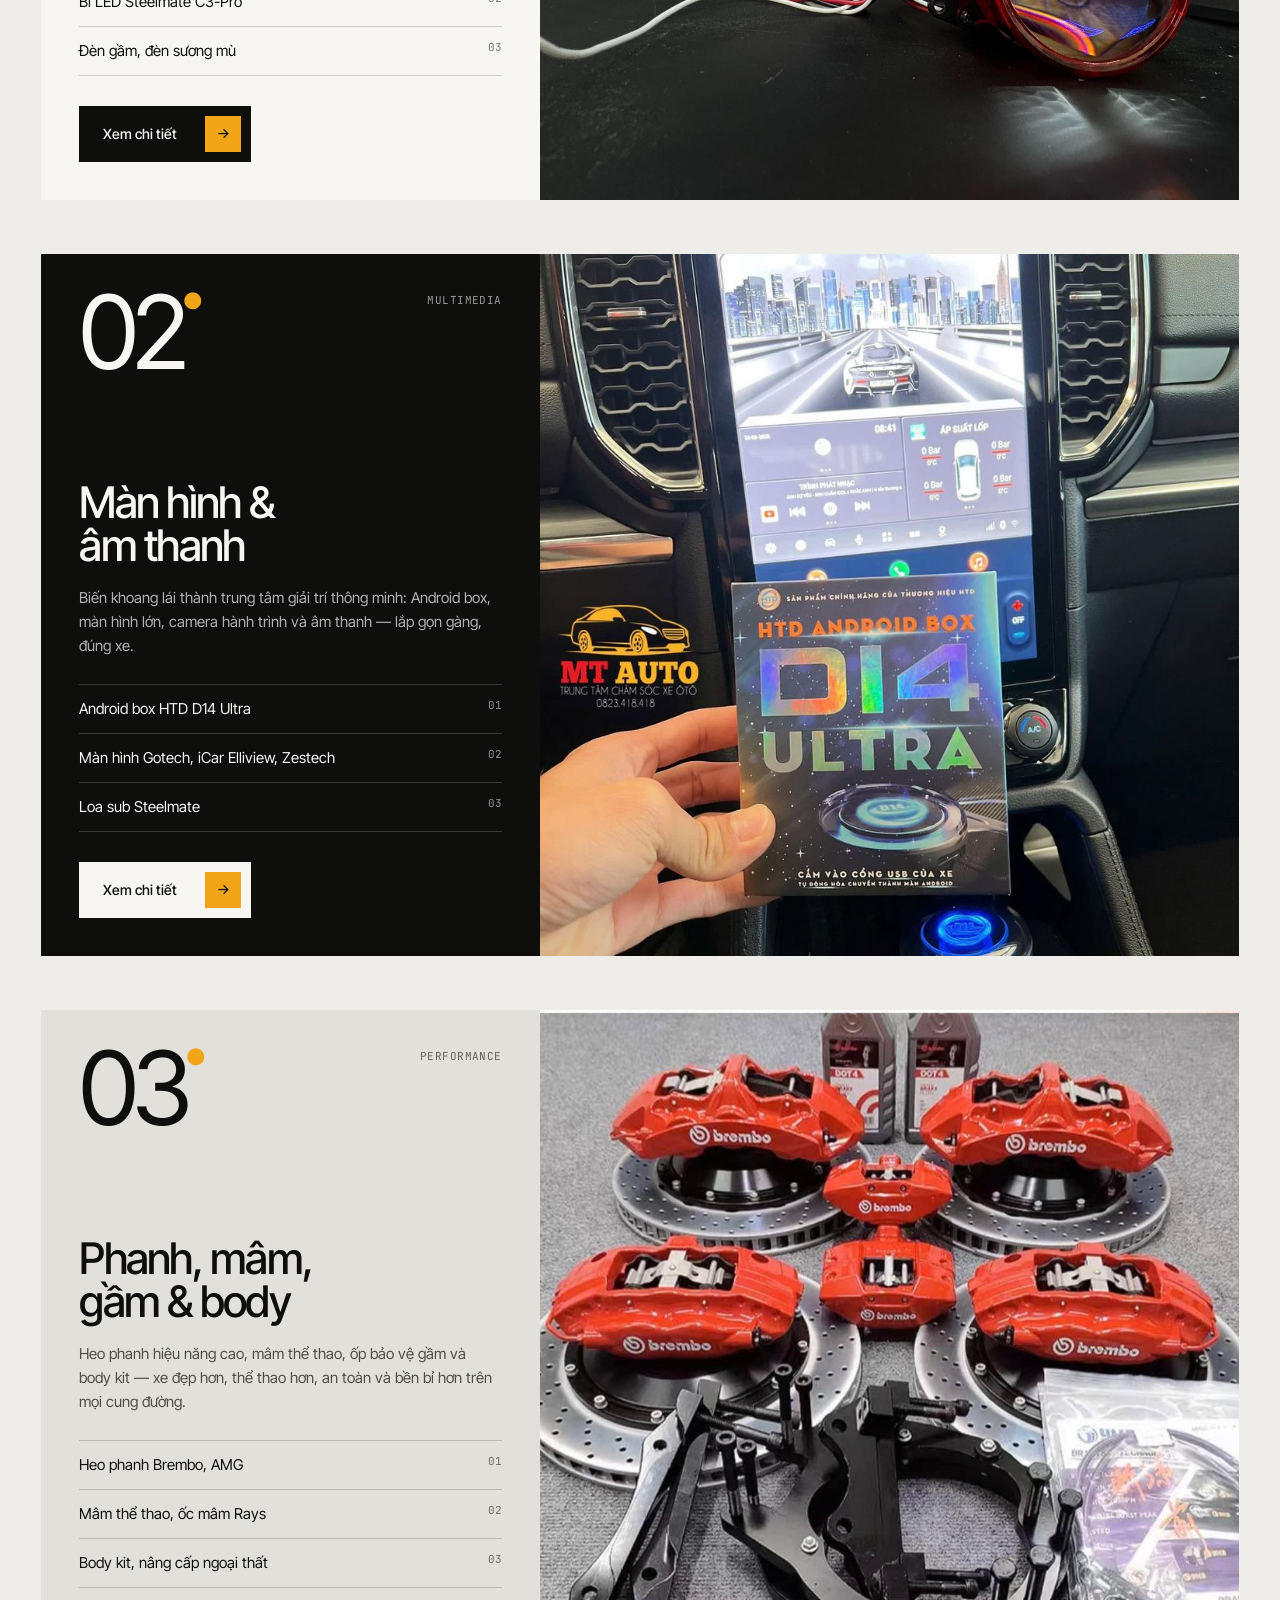
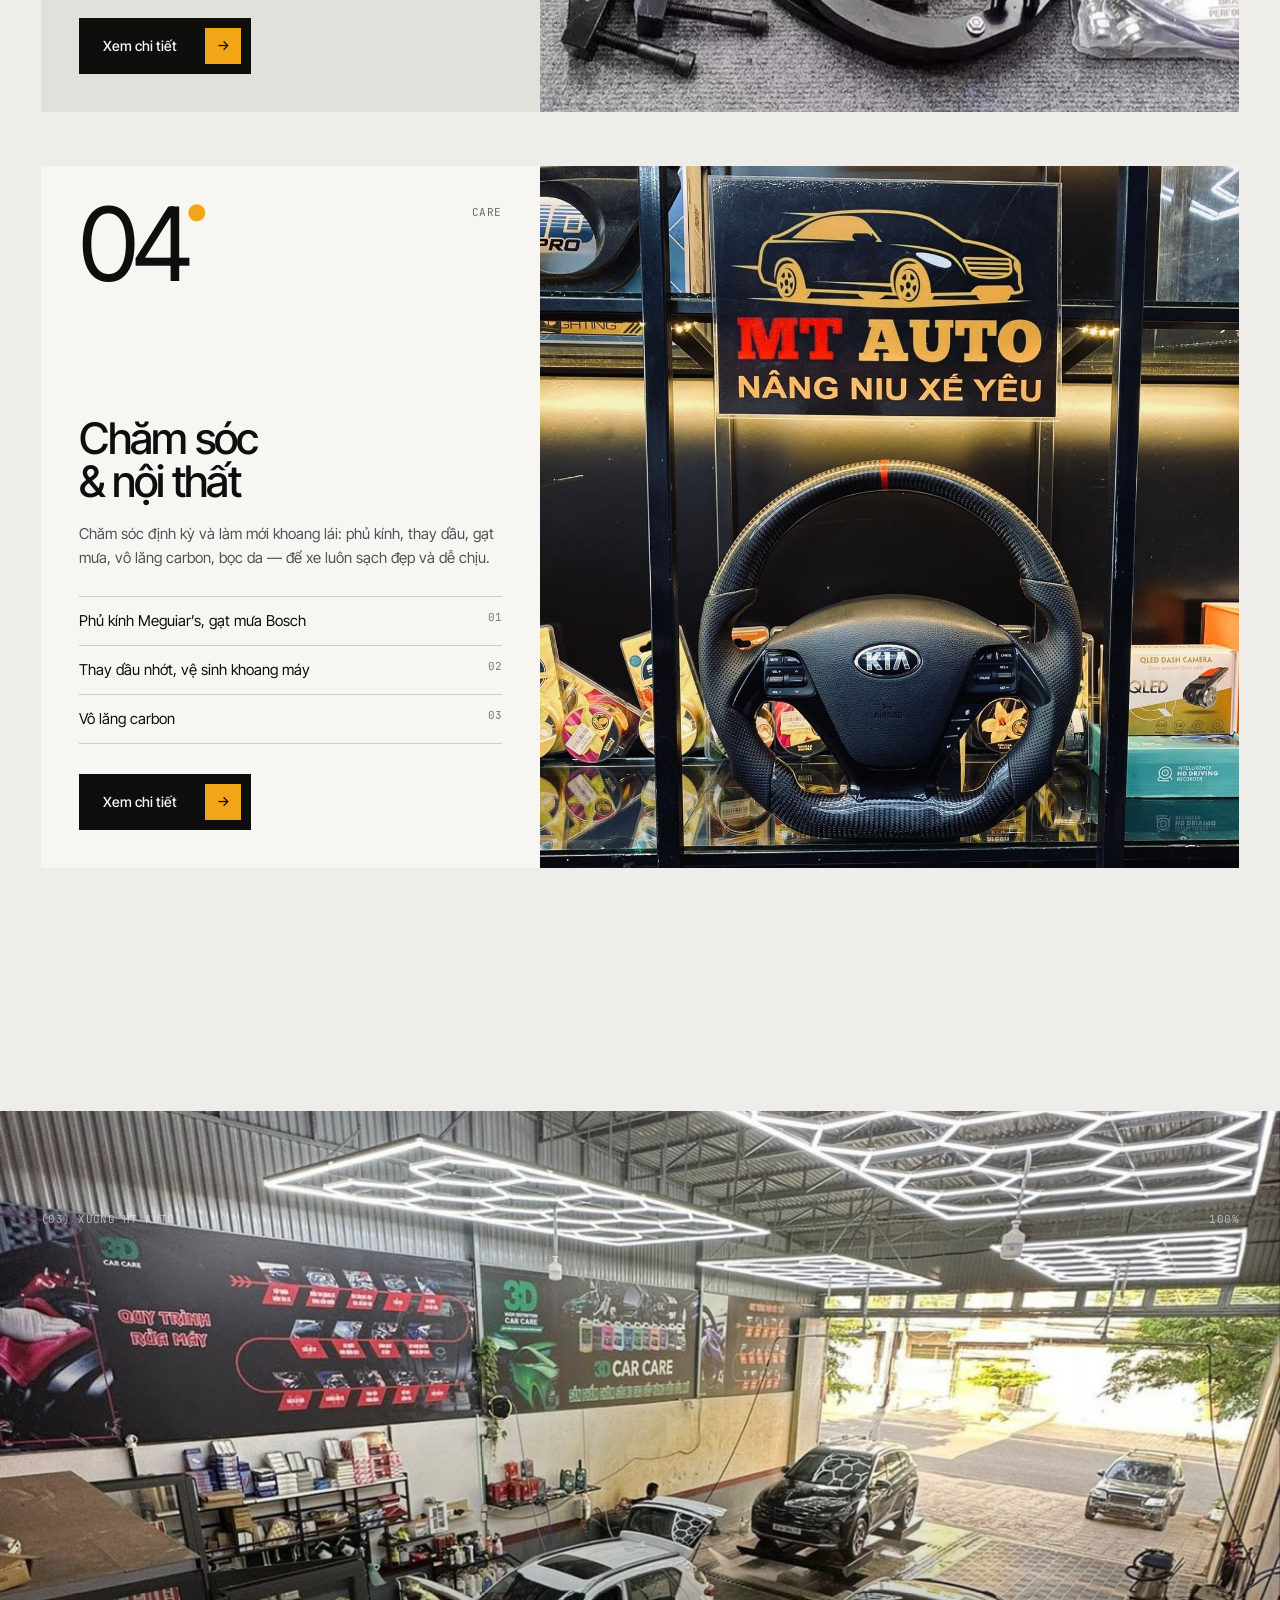
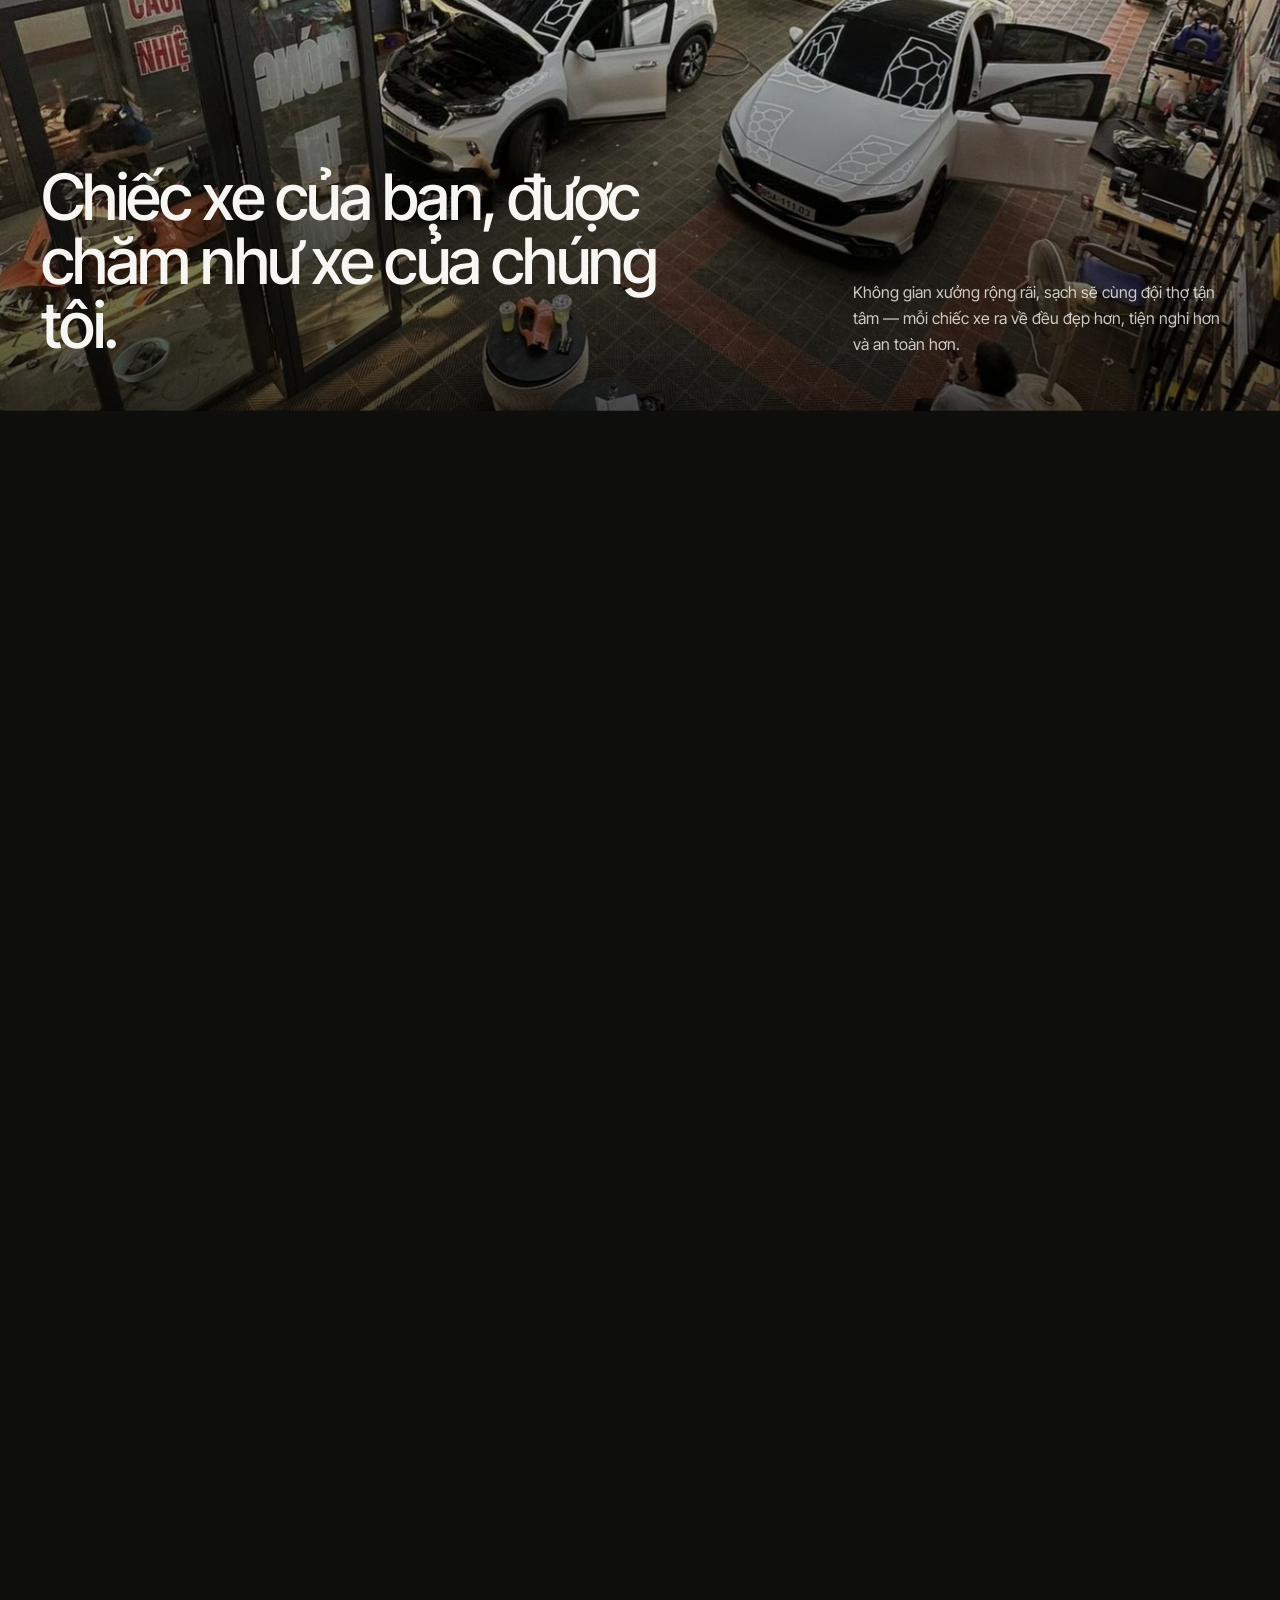
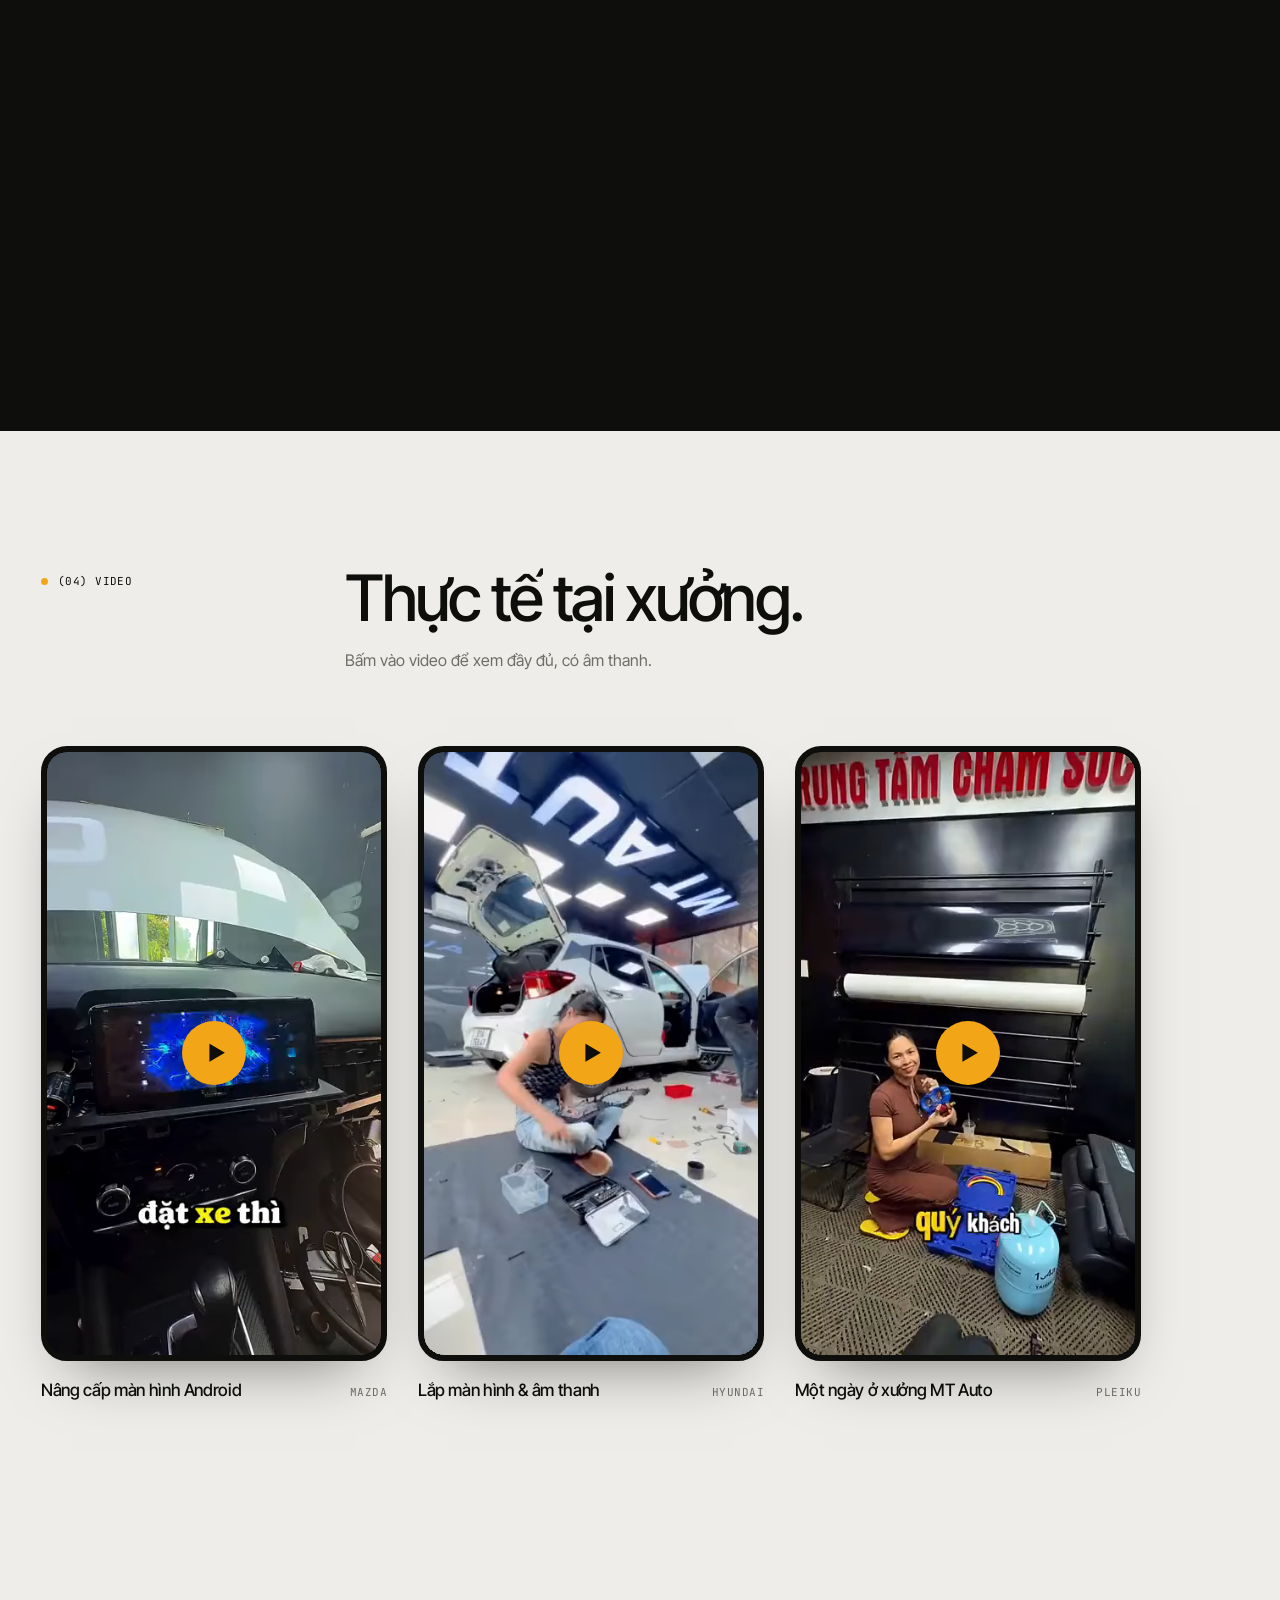
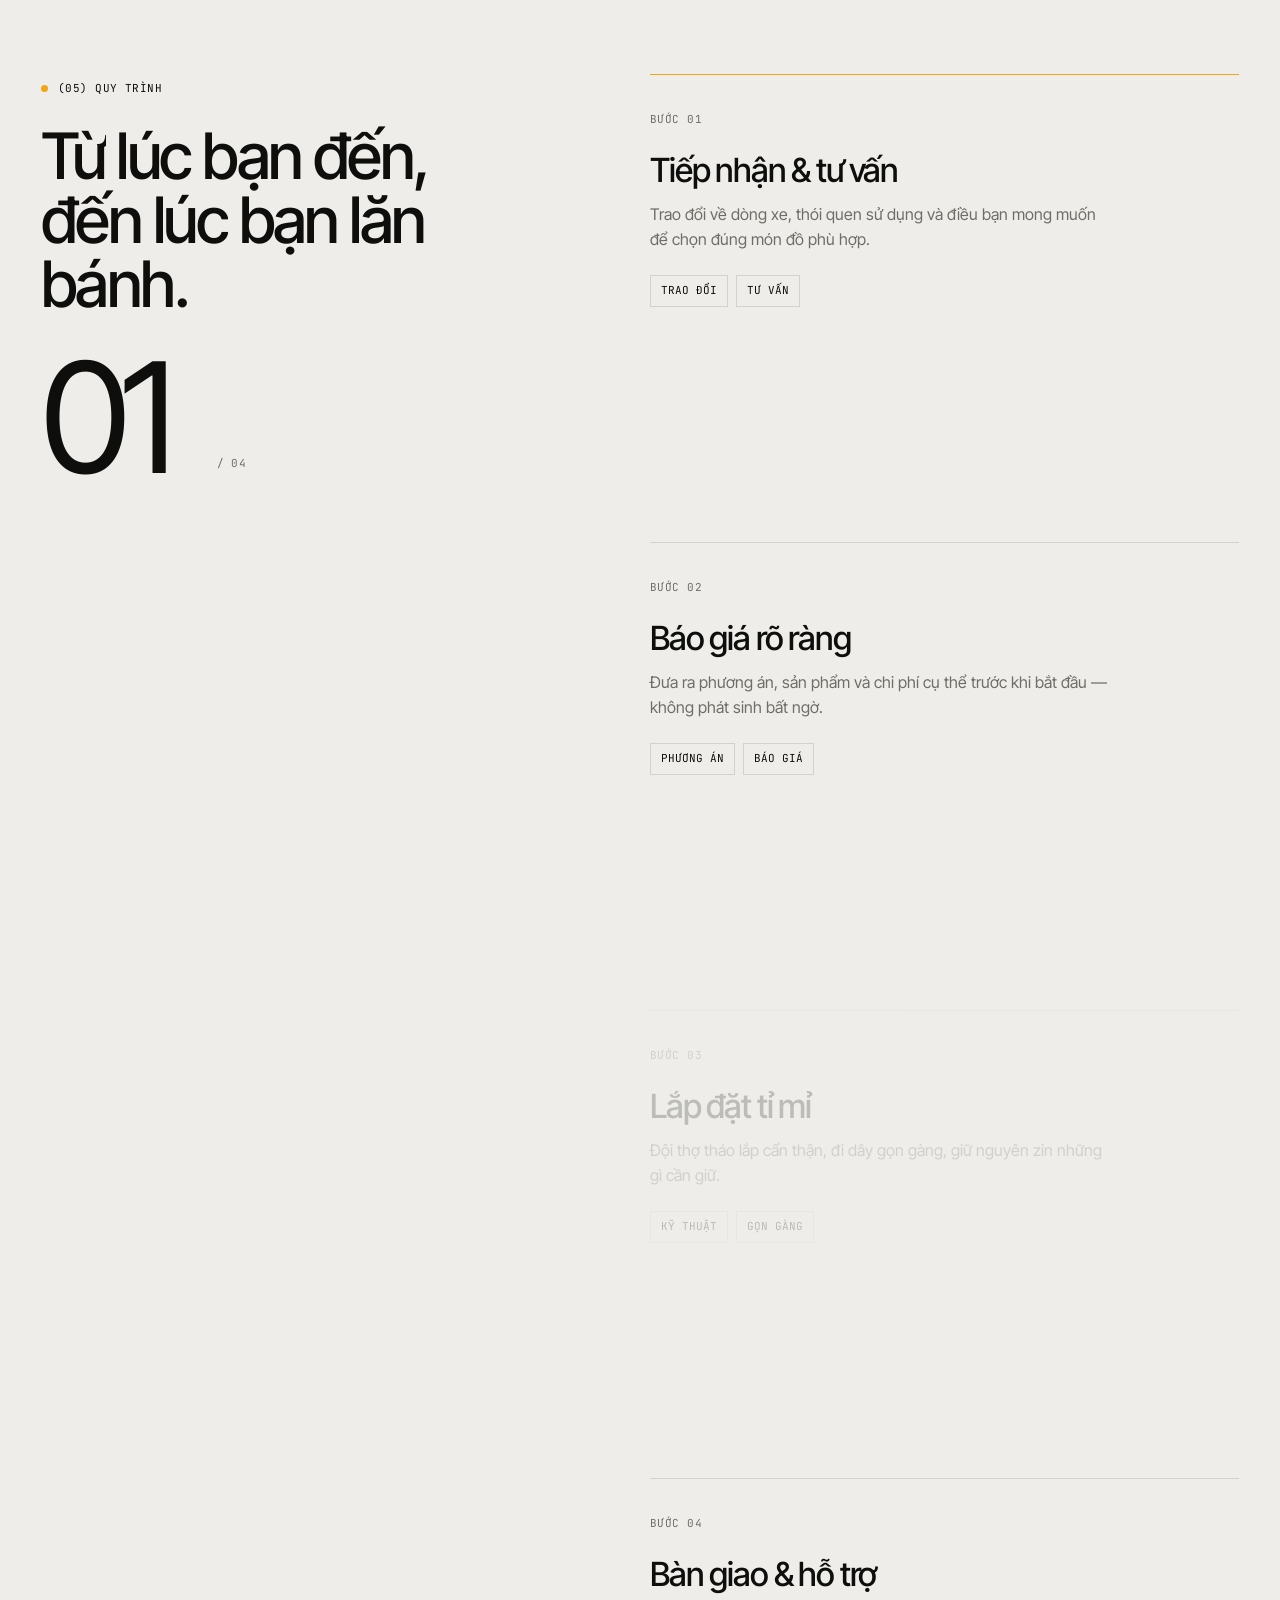
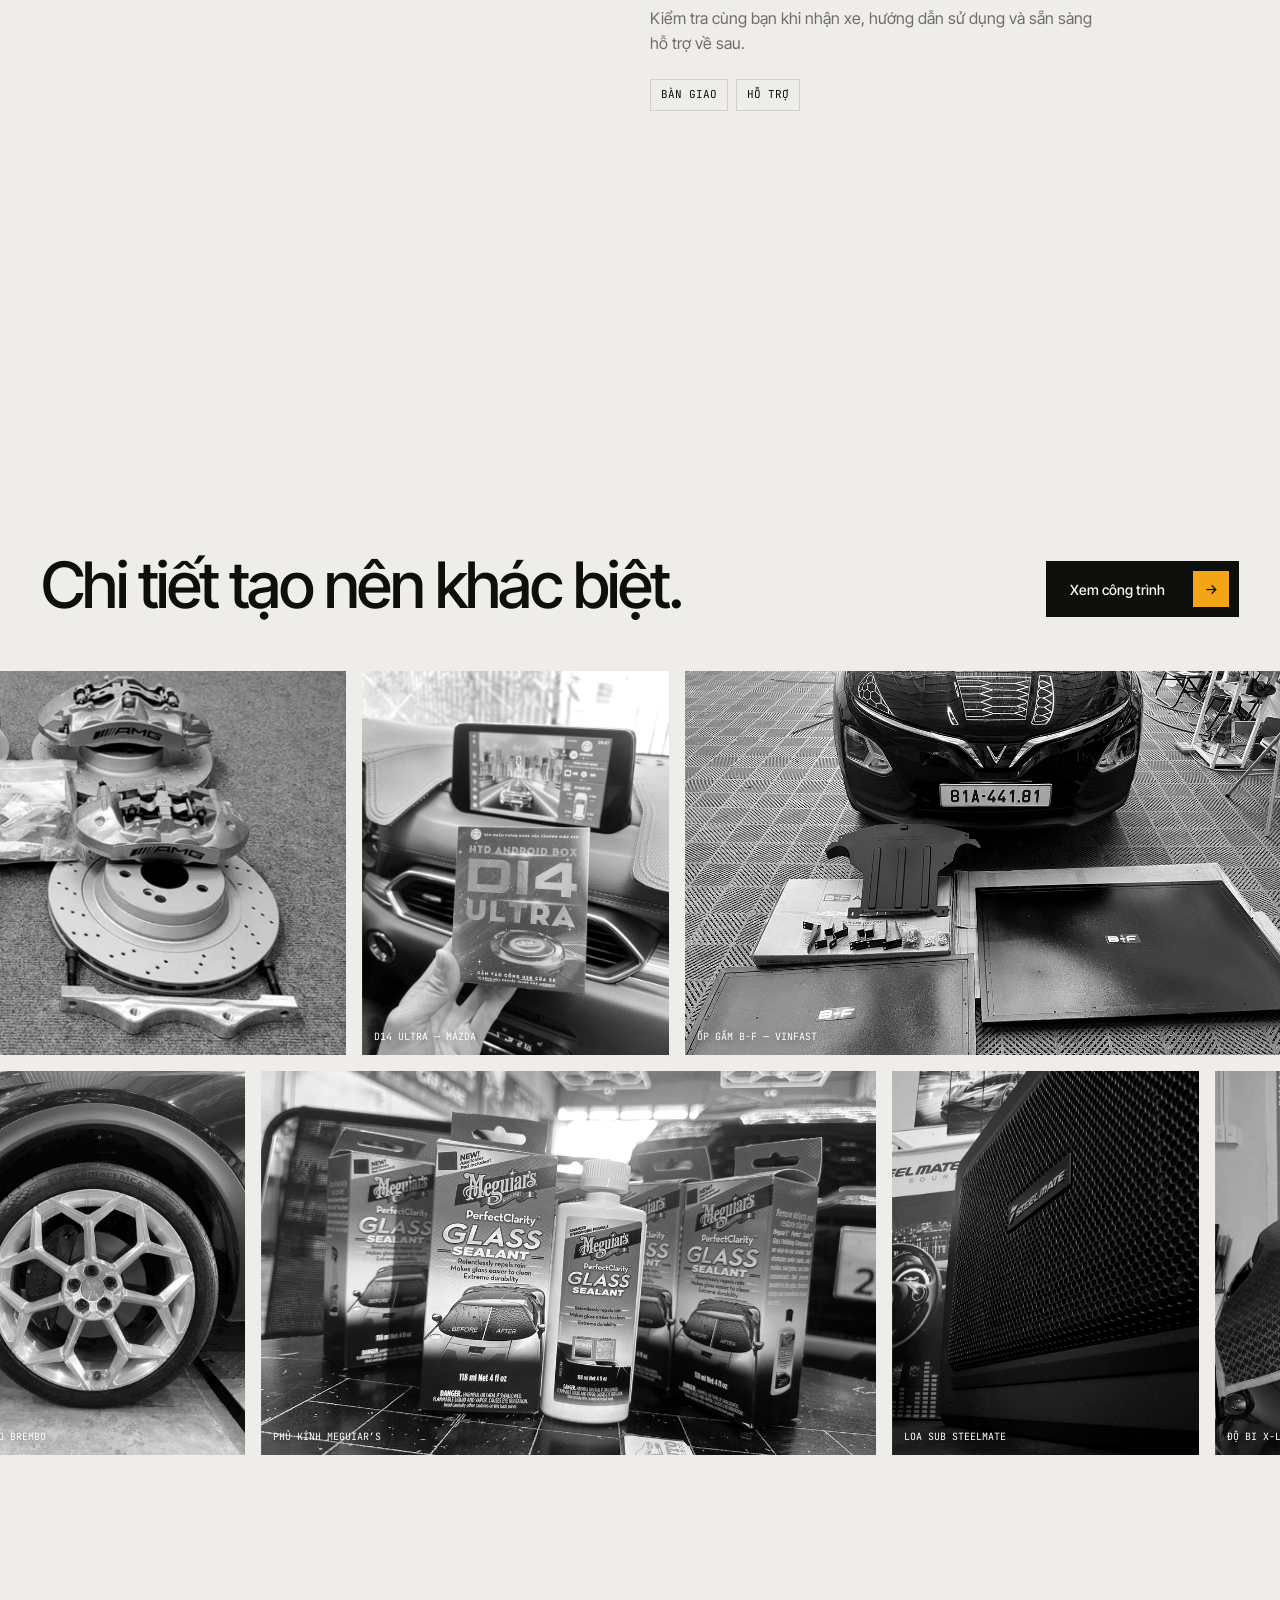
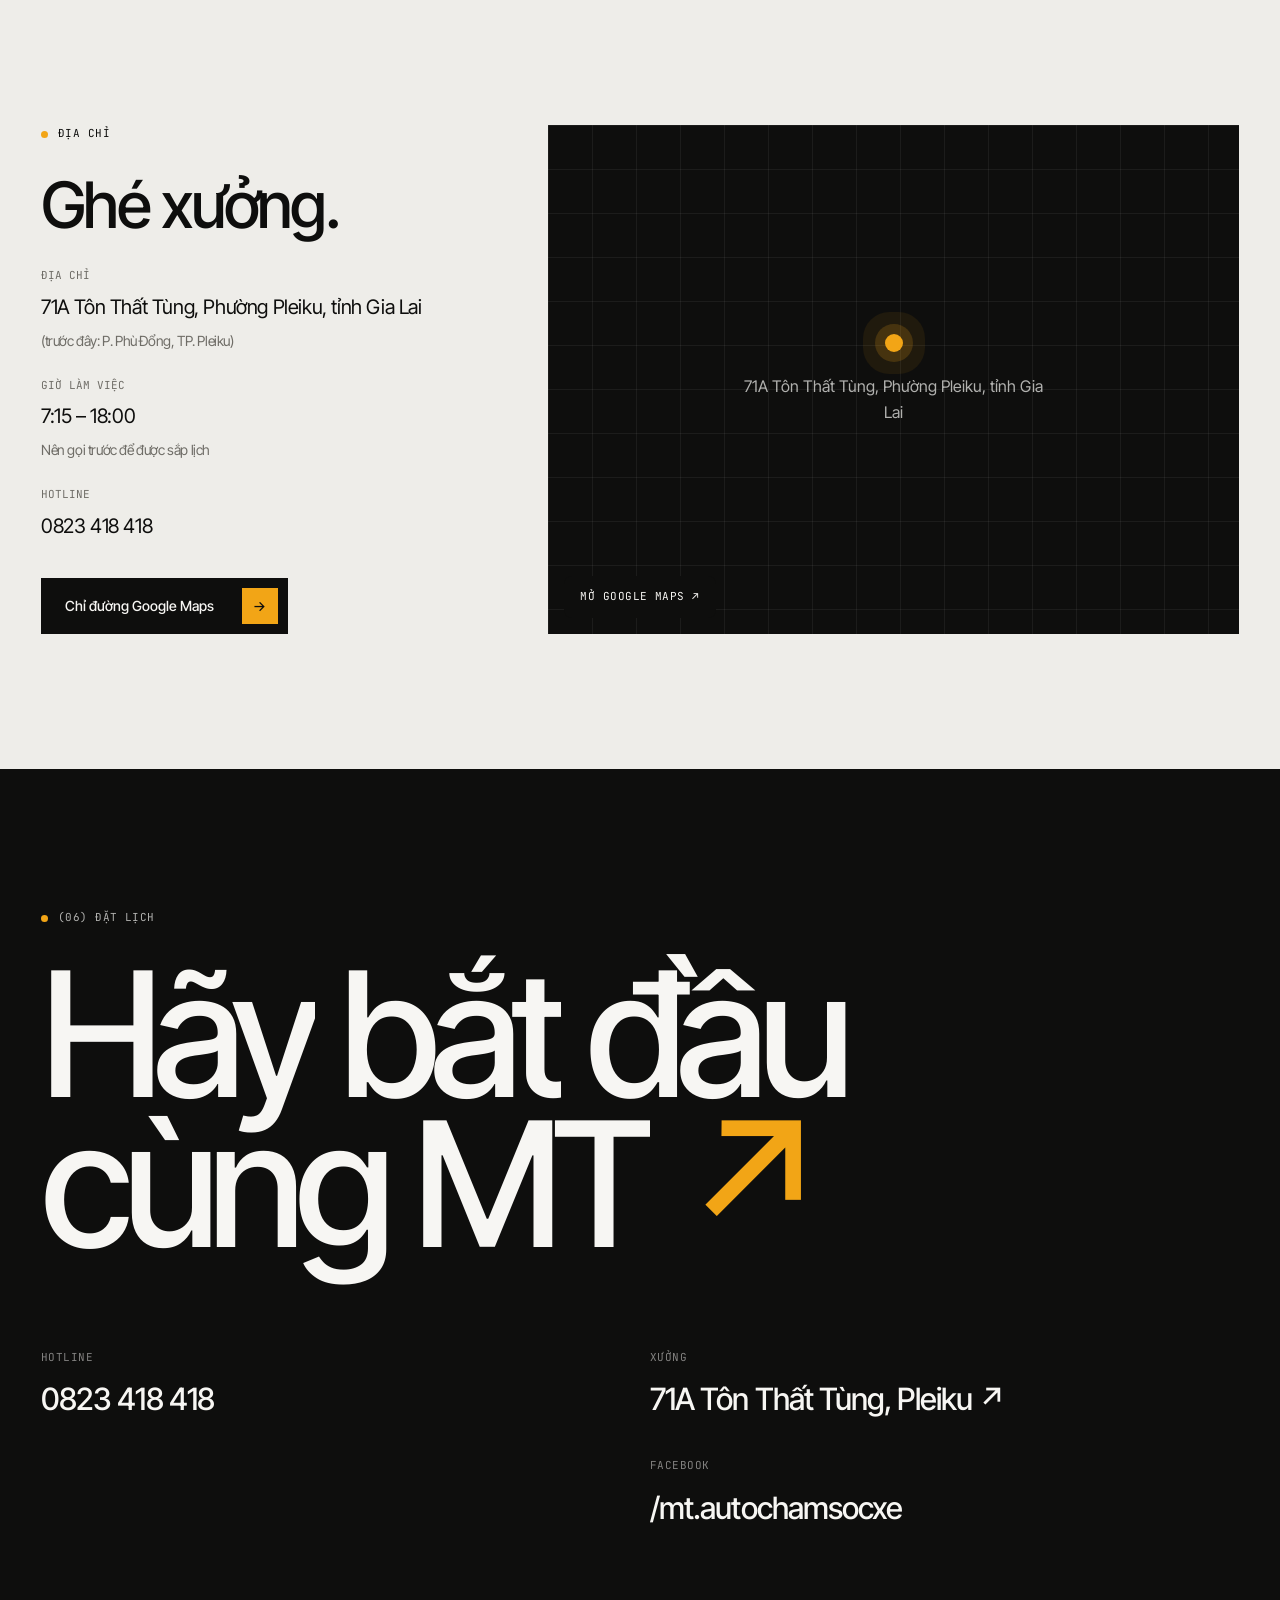
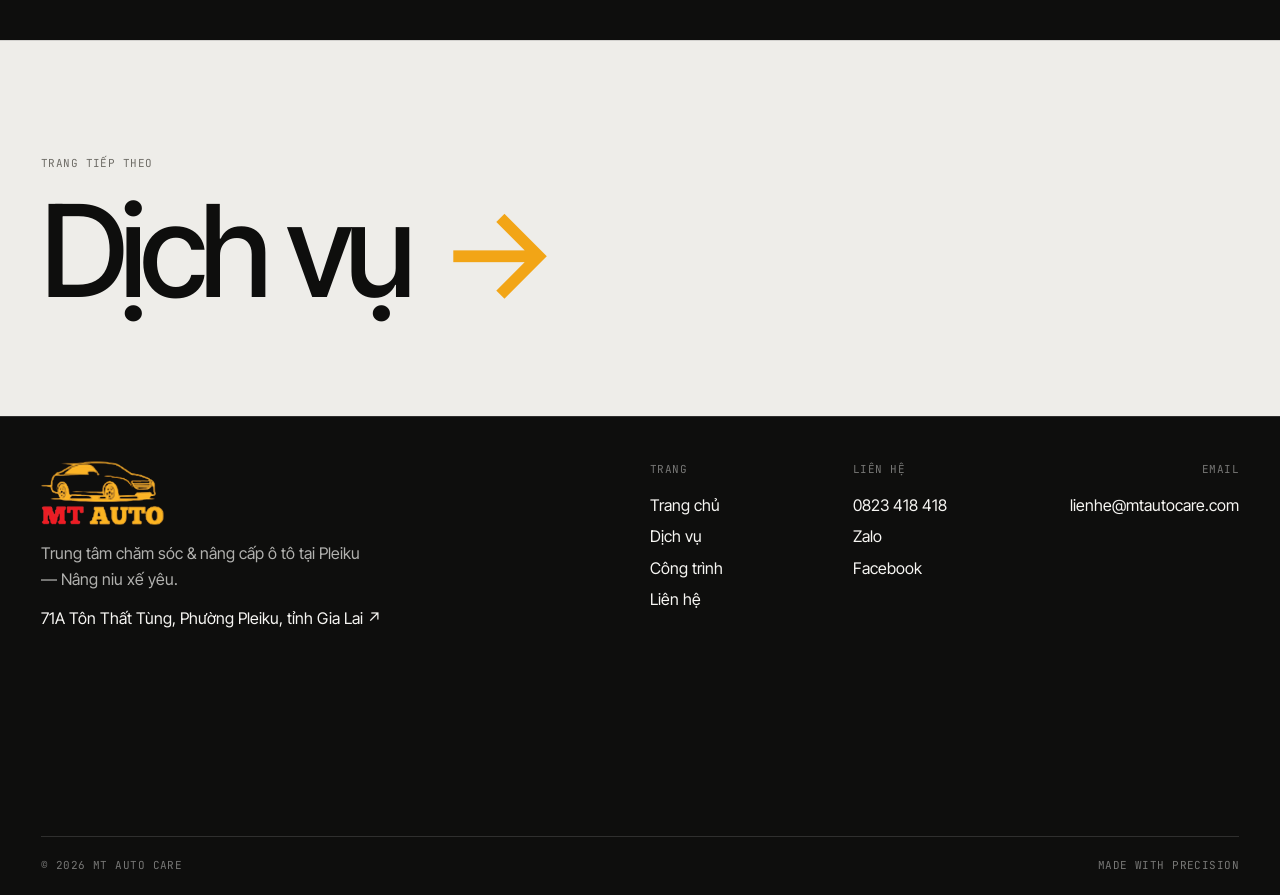
==== commit 23d347c6: "Add a floating Facebook page button above Messenger/Zalo/Call Co-Authored-By: Claude Opus 5.5 <norep" ====
--- a/index.html
+++ b/index.html
@@ -24,7 +24,7 @@
 <link rel="preconnect" href="https://fonts.gstatic.com" crossorigin>
 <link href="https://fonts.googleapis.com/css2?family=Inter+Tight:wght@300;400;500;600;700&family=JetBrains+Mono:wght@400;500&display=swap&subset=vietnamese" rel="stylesheet">
 <script>document.documentElement.classList.add('js');try{if(sessionStorage.getItem('mt-pt')==='1')document.documentElement.classList.add('pt-arrive')}catch(e){}</script>
-<link rel="stylesheet" href="assets/css/style.css?v=e69077d2">
+<link rel="stylesheet" href="assets/css/style.css?v=f3a65b27">
 <script type="application/ld+json">{"@context":"https://schema.org","@type":"AutoRepair","name":"MT Auto Care","image":"https://mtautocare.com/assets/og.jpg","url":"https://mtautocare.com/","telephone":"+84823418418","email":"lienhe@mtautocare.com","address":{"@type":"PostalAddress","streetAddress":"71A Tôn Thất Tùng","addressLocality":"Phường Pleiku","addressRegion":"Gia Lai","addressCountry":"VN"},"geo":{"@type":"GeoCoordinates","latitude":13.976097447147358,"longitude":108.02574437143453},"hasMap":"https://maps.app.goo.gl/7KgHm1zZEK48gmLy6","sameAs":["https://www.facebook.com/mt.autochamsocxe"]}</script>
 <noscript><style>
 .loader,.cursor,.pt{display:none!important}
@@ -60,6 +60,7 @@
 <div class="cursor" id="cursor" aria-hidden="true"><div class="cursor-dot"><span>Xem</span></div></div>
 
 <div class="fab" aria-label="Liên hệ nhanh">
+  <a class="fb" href="https://www.facebook.com/mt.autochamsocxe" target="_blank" rel="noopener" aria-label="Trang Facebook MT Auto"><svg viewBox="0 0 24 24" fill="currentColor" aria-hidden="true"><path d="M13.5 21v-7.5h2.5l.4-3h-2.9V8.6c0-.87.25-1.46 1.5-1.46h1.6V4.46A21 21 0 0 0 14.3 4.3c-2.3 0-3.8 1.4-3.8 3.95v2.25H8v3h2.5V21z"/></svg><span class="tip">Facebook MT Auto</span></a>
   <a class="msg" href="https://m.me/mt.autochamsocxe" target="_blank" rel="noopener" aria-label="Nhắn Messenger"><svg viewBox="0 0 24 24" fill="currentColor" aria-hidden="true"><path d="M12 2C6.36 2 2 6.13 2 11.7c0 2.91 1.19 5.44 3.14 7.17.16.14.26.35.27.57l.05 1.78a.8.8 0 0 0 1.12.71l1.98-.87a.8.8 0 0 1 .53-.04c.91.25 1.88.38 2.91.38 5.64 0 10-4.13 10-9.7S17.64 2 12 2zm6 7.46-2.94 4.66a1.5 1.5 0 0 1-2.17.4l-2.34-1.75a.6.6 0 0 0-.72 0l-3.16 2.4c-.42.32-.97-.18-.69-.63l2.94-4.66a1.5 1.5 0 0 1 2.17-.4l2.34 1.75a.6.6 0 0 0 .72 0l3.16-2.4c.42-.32.97.18.69.63z"/></svg><span class="tip">Nhắn Messenger</span></a>
   <a class="zalo" href="https://zalo.me/0823418418" target="_blank" rel="noopener" aria-label="Chat Zalo">Zalo<span class="tip">Chat Zalo</span></a>
   <a class="call" href="tel:0823418418" aria-label="Gọi 0823 418 418"><svg viewBox="0 0 24 24" fill="currentColor" aria-hidden="true"><path d="M6.6 10.8a15.1 15.1 0 0 0 6.6 6.6l2.2-2.2a1 1 0 0 1 1-.25 11.4 11.4 0 0 0 3.6.57 1 1 0 0 1 1 1V20a1 1 0 0 1-1 1A17 17 0 0 1 3 4a1 1 0 0 1 1-1h3.5a1 1 0 0 1 1 1c0 1.25.2 2.45.57 3.57a1 1 0 0 1-.25 1z"/></svg><span class="tip">Gọi 0823 418 418</span></a>
--- a/assets/css/style.css
+++ b/assets/css/style.css
@@ -689,3 +689,5 @@
 .brand.nologo::after{display:none}
 @keyframes logosheen{0%{background-position:160% 0}55%,100%{background-position:-60% 0}}
 @media (prefers-reduced-motion:reduce){.brand::after{animation:logosheen 3.8s cubic-bezier(.45,0,.25,1) 1.2s infinite!important}}
+.fab .fb{background:#1877f2}
+.fab .fb svg{width:26px;height:26px}
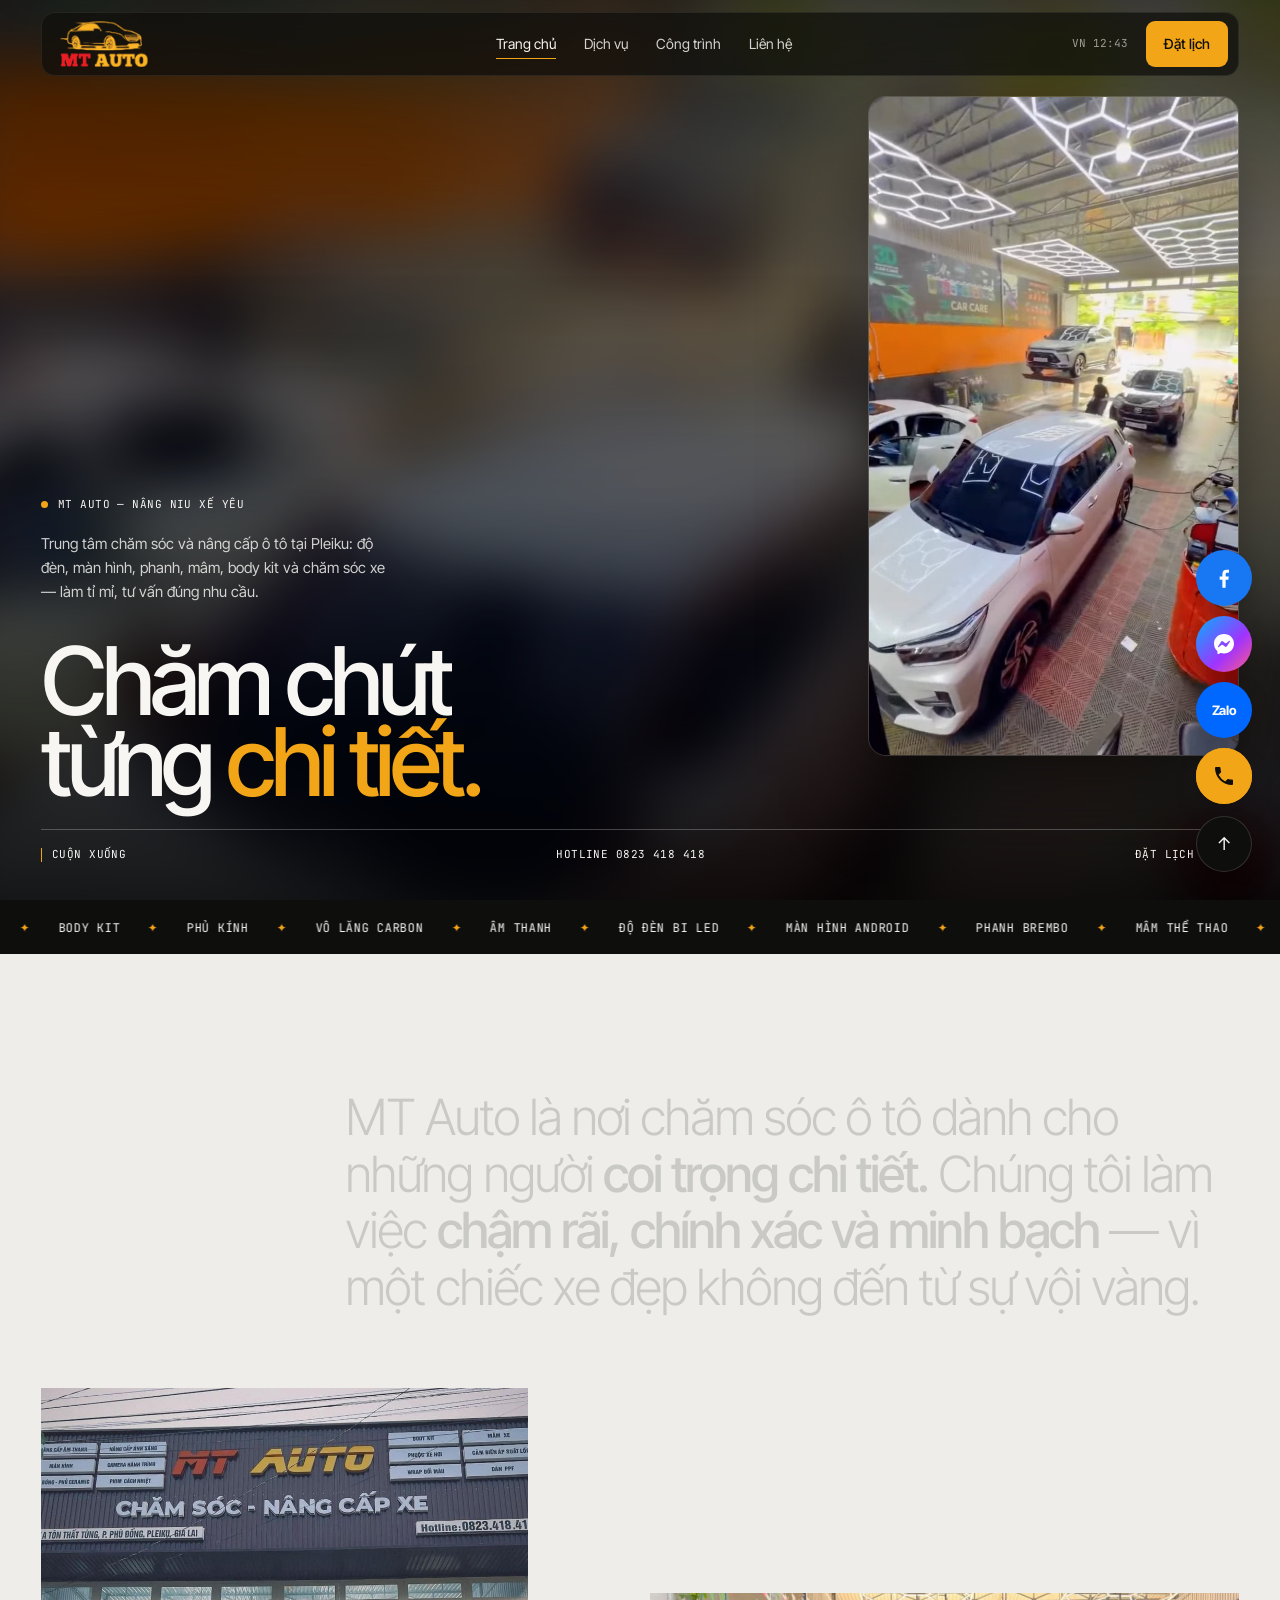
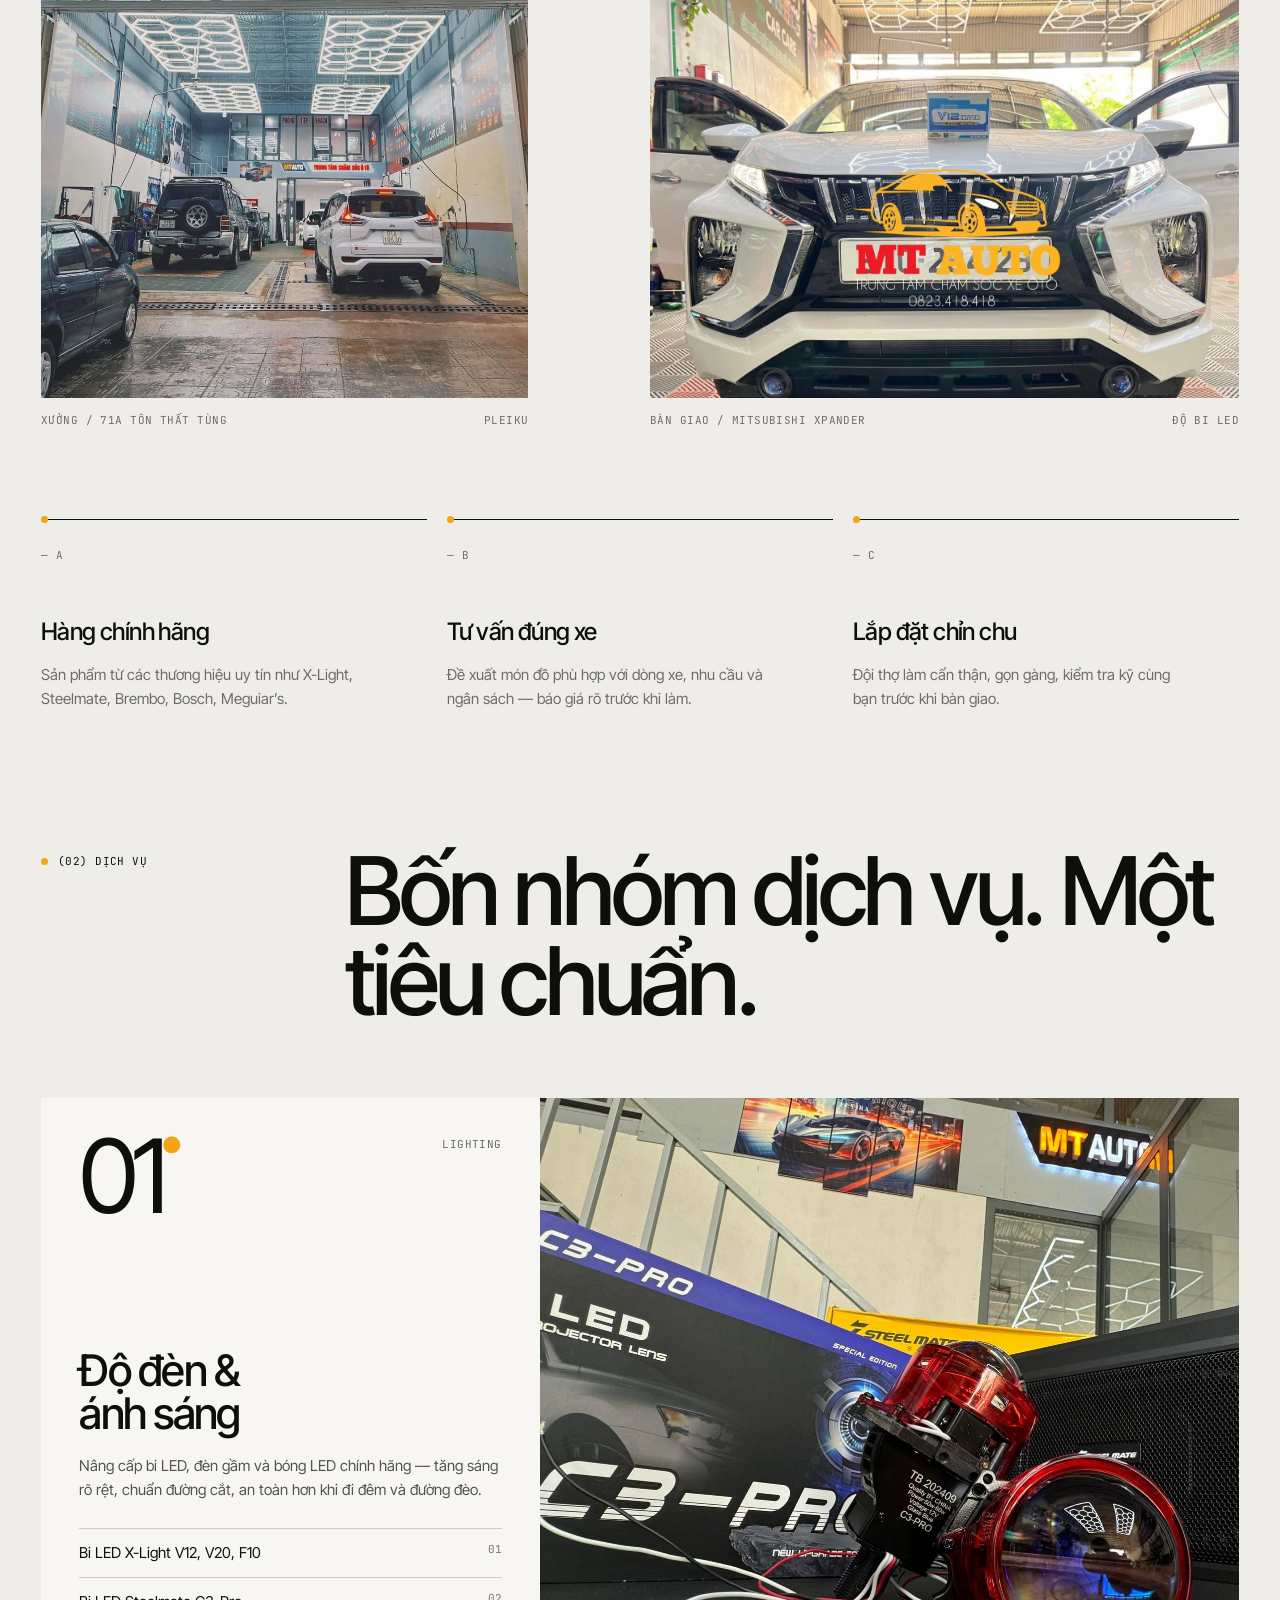
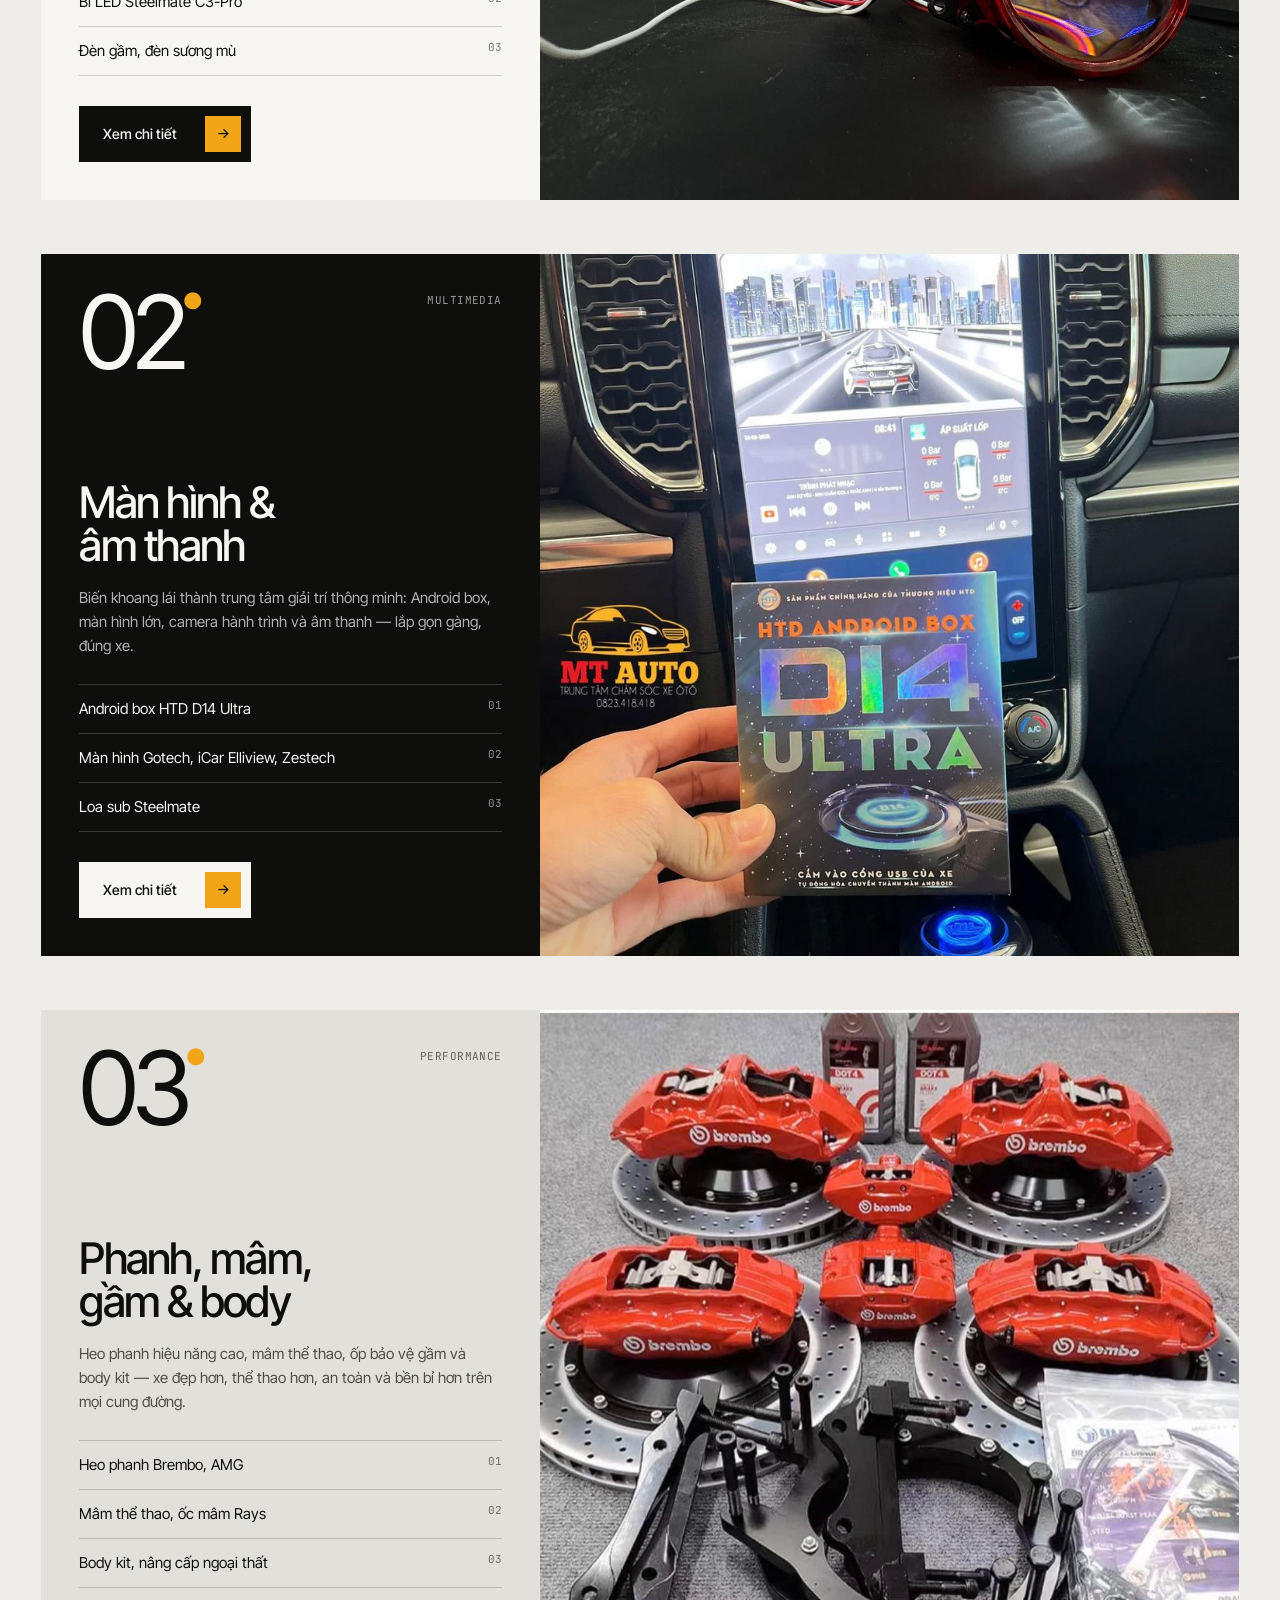
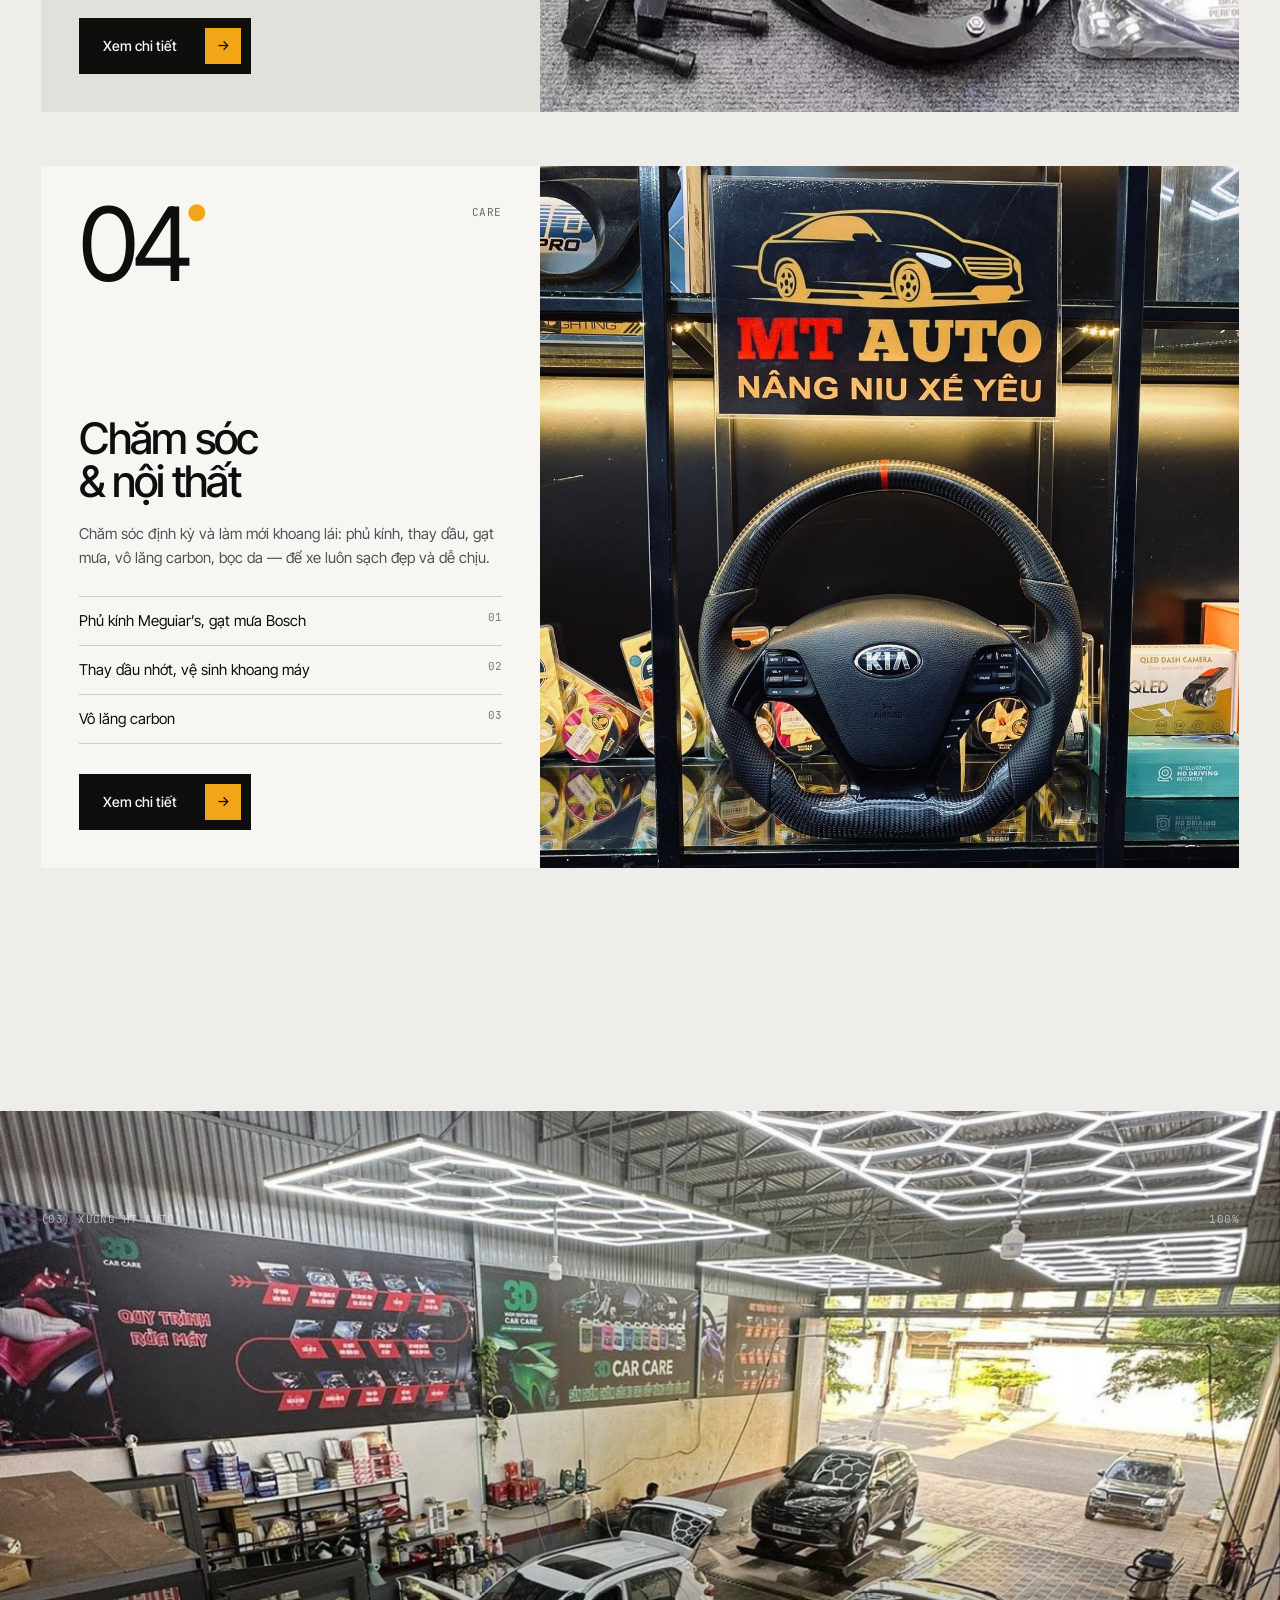
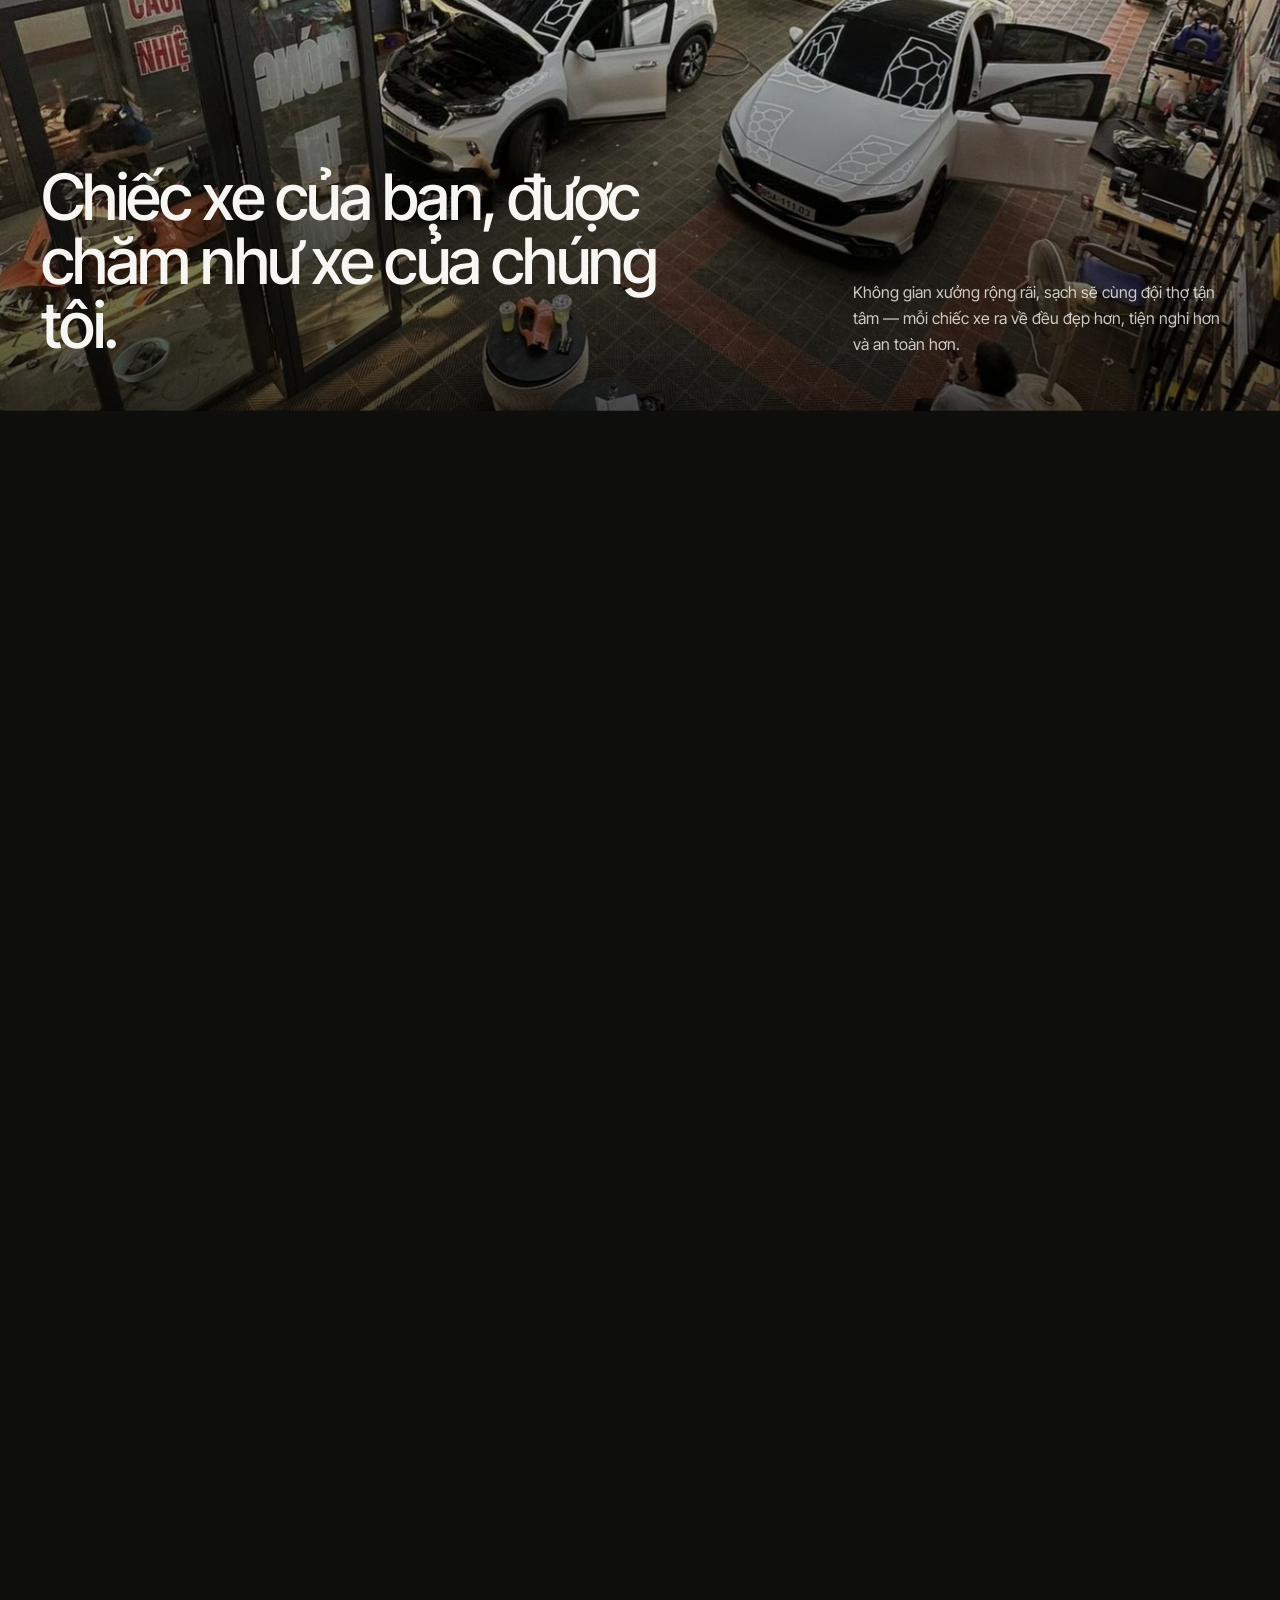
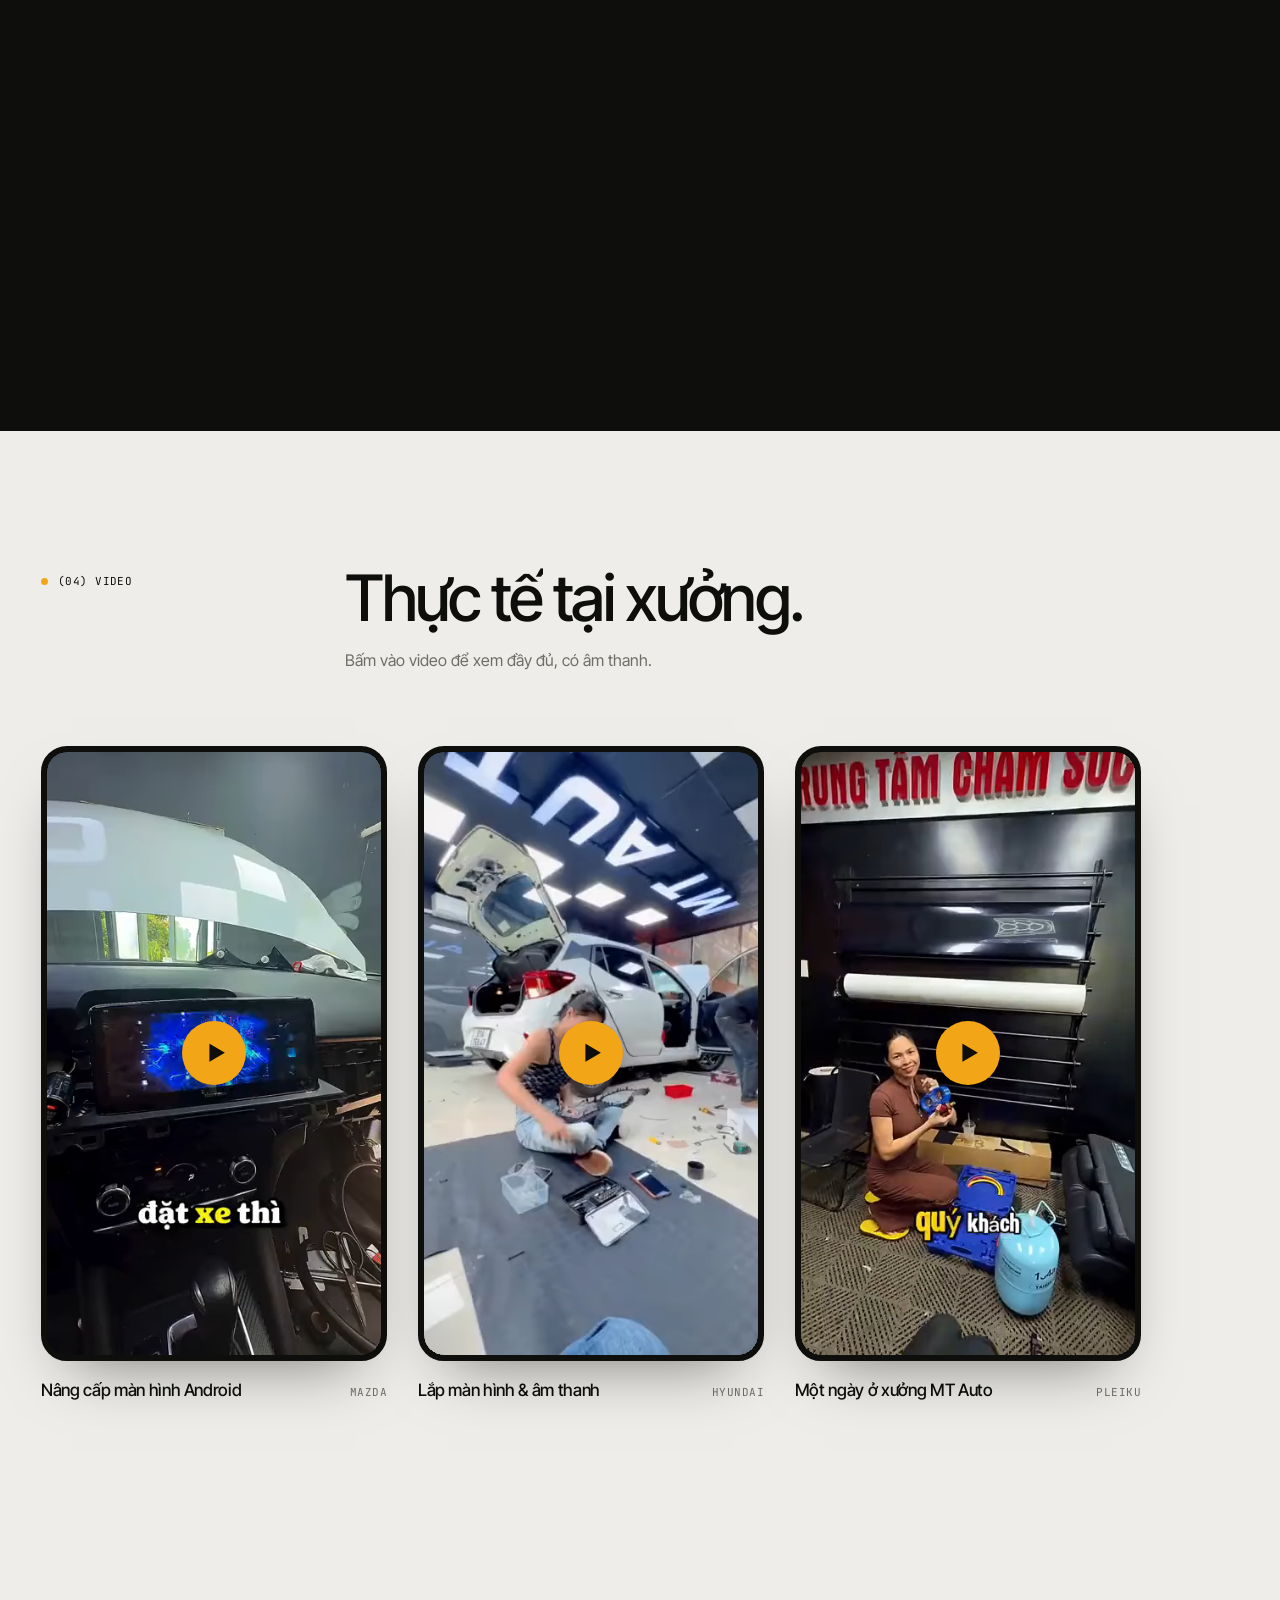
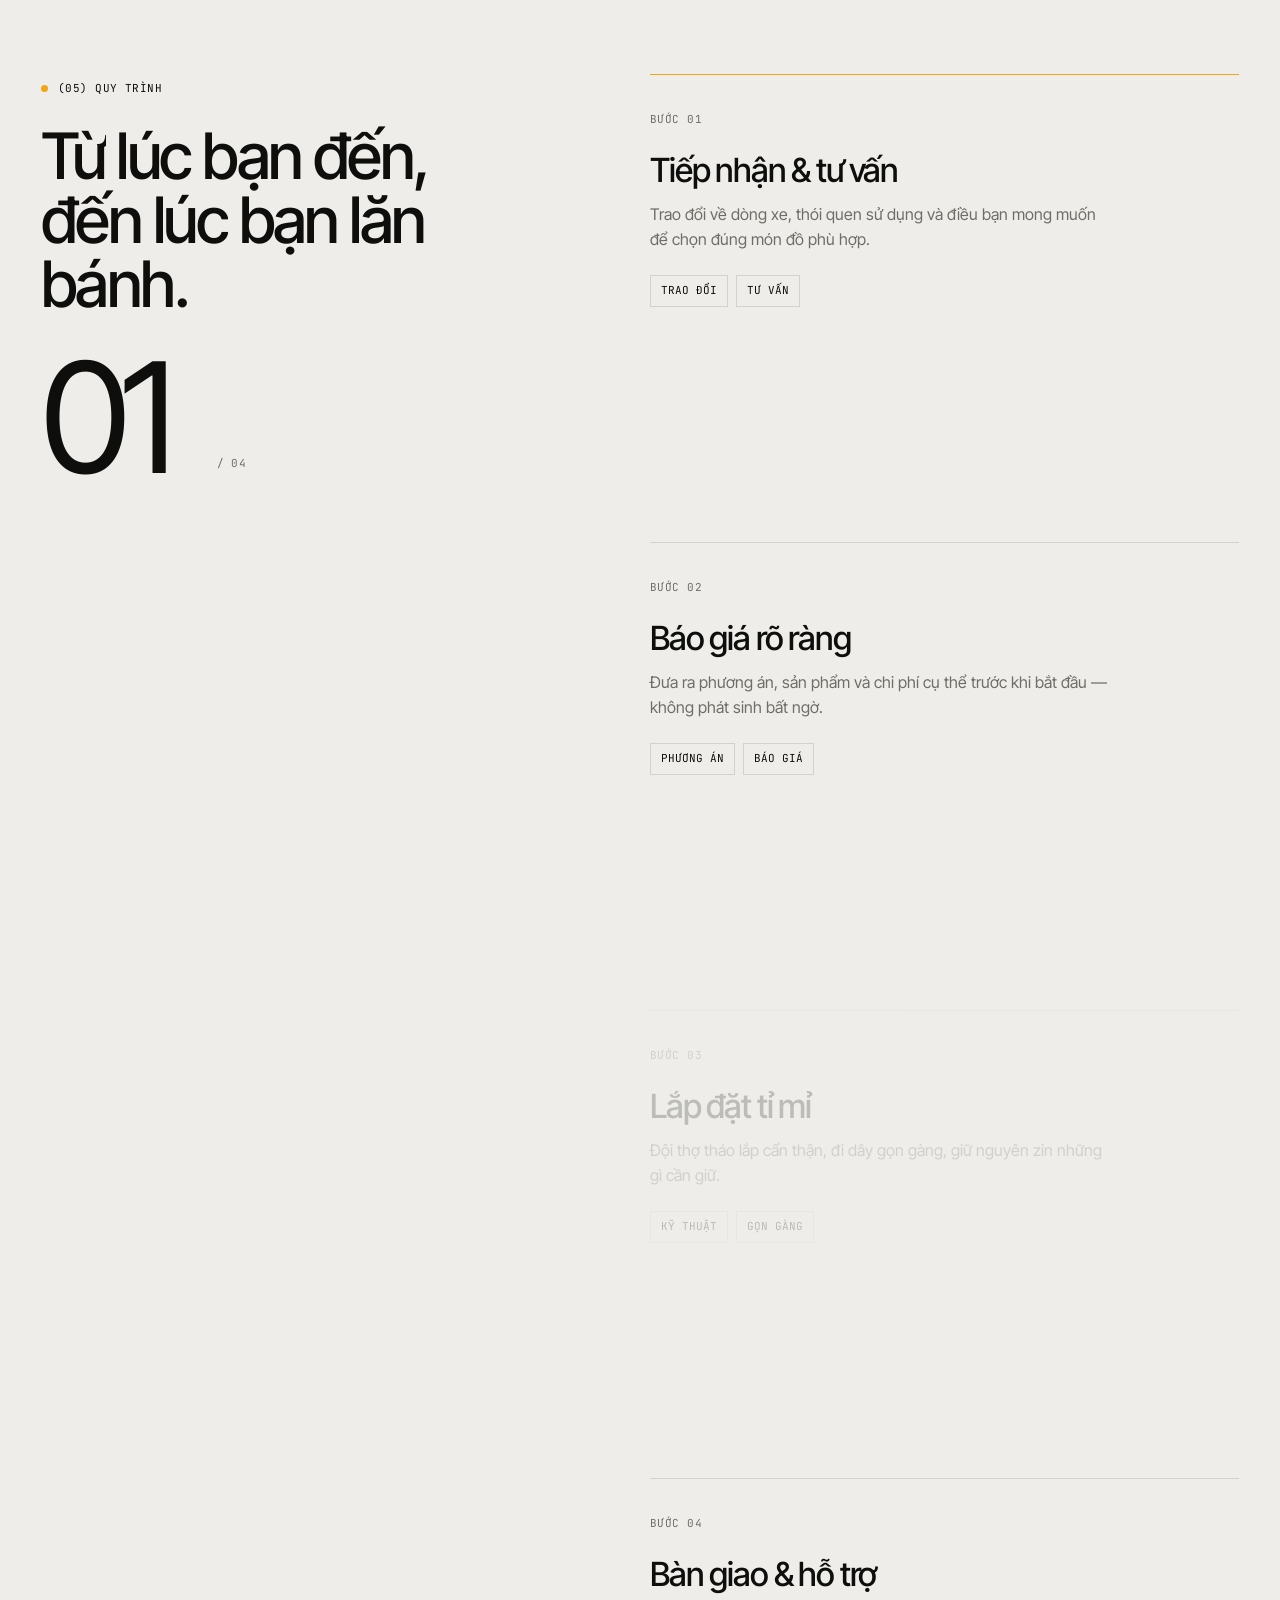
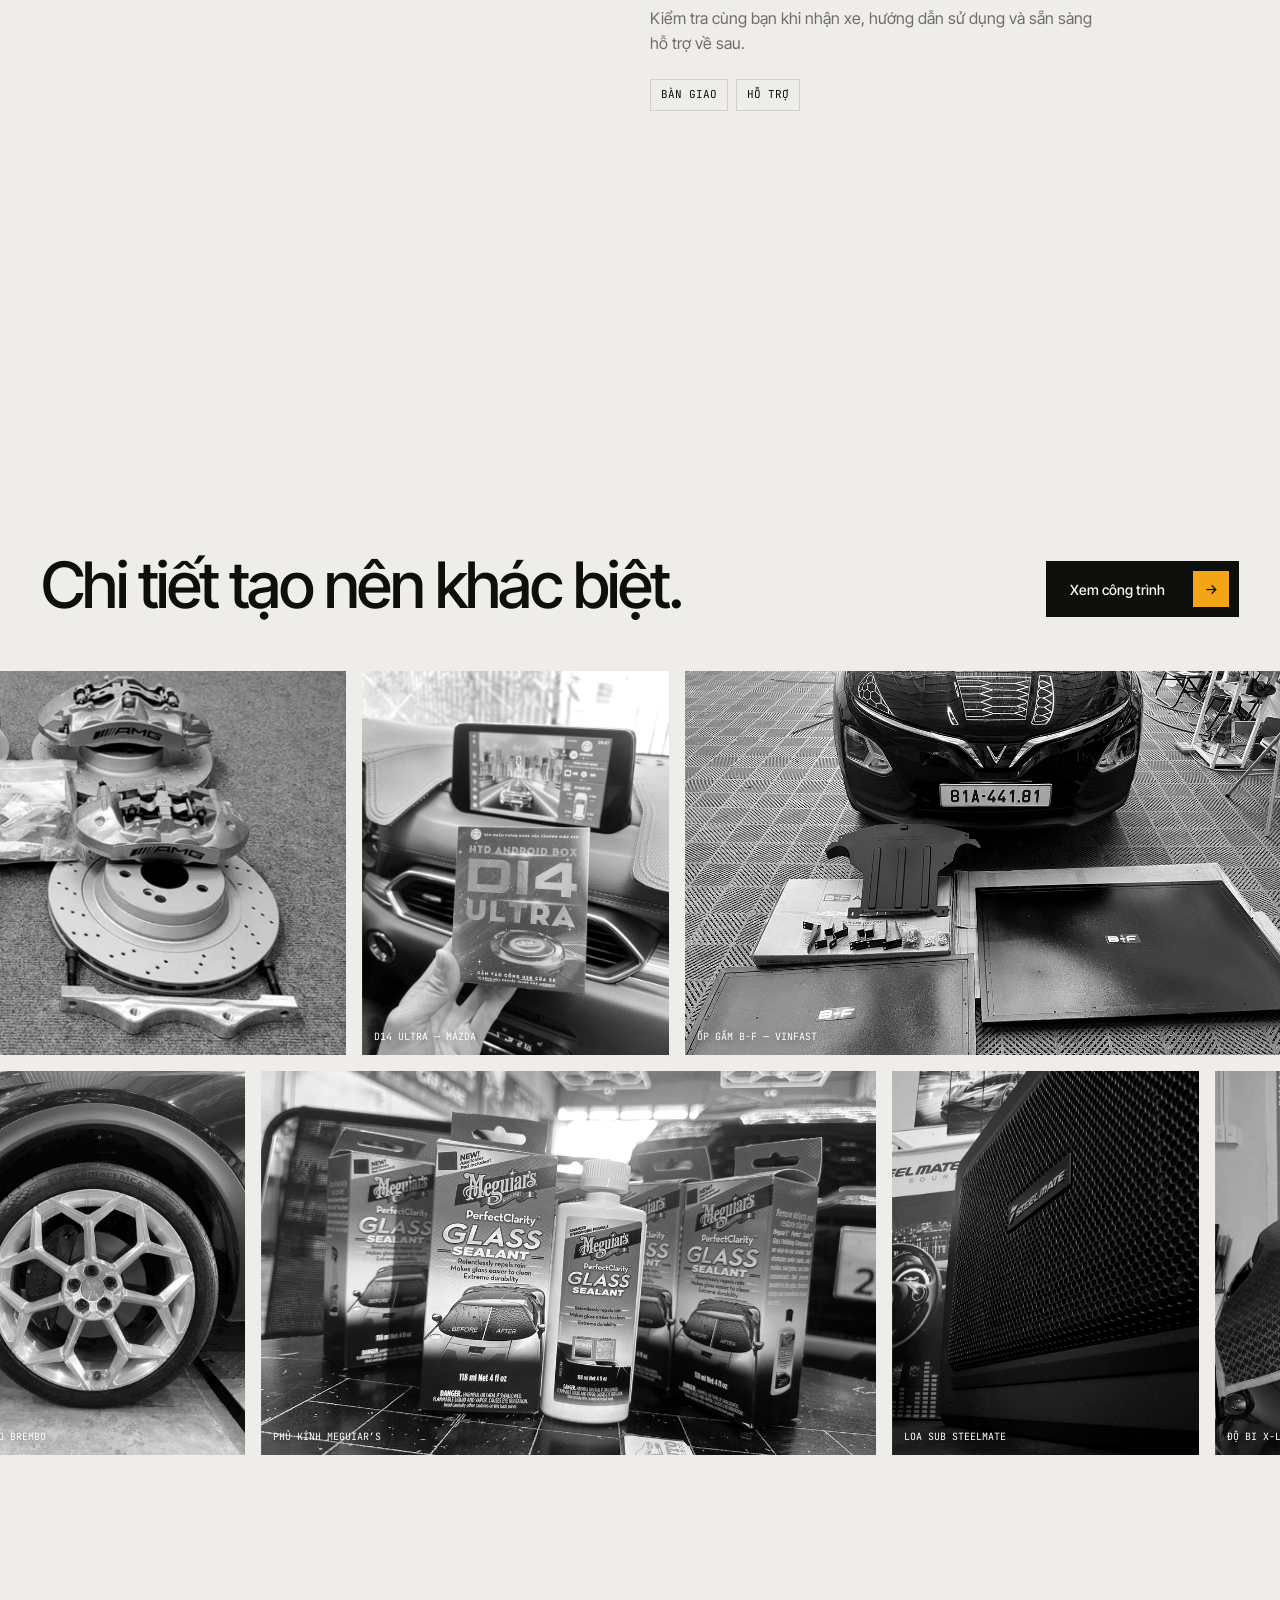
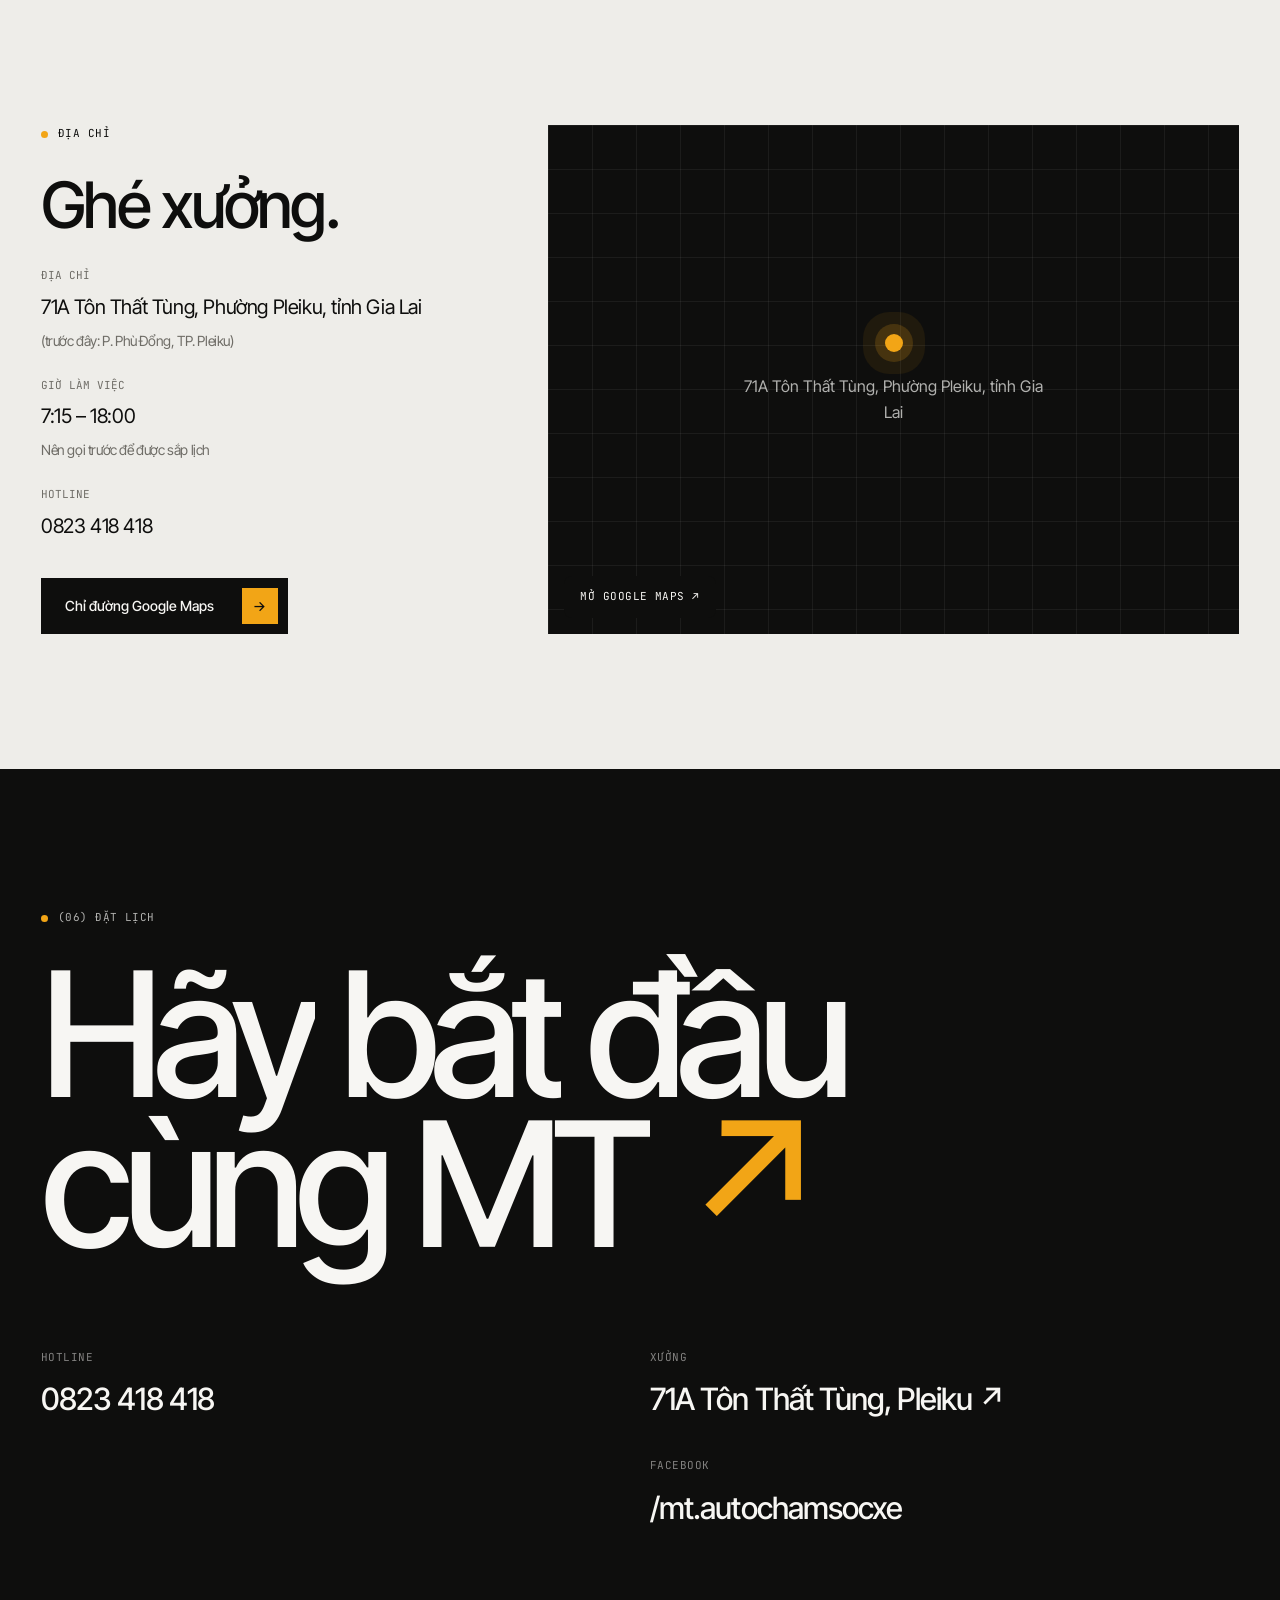
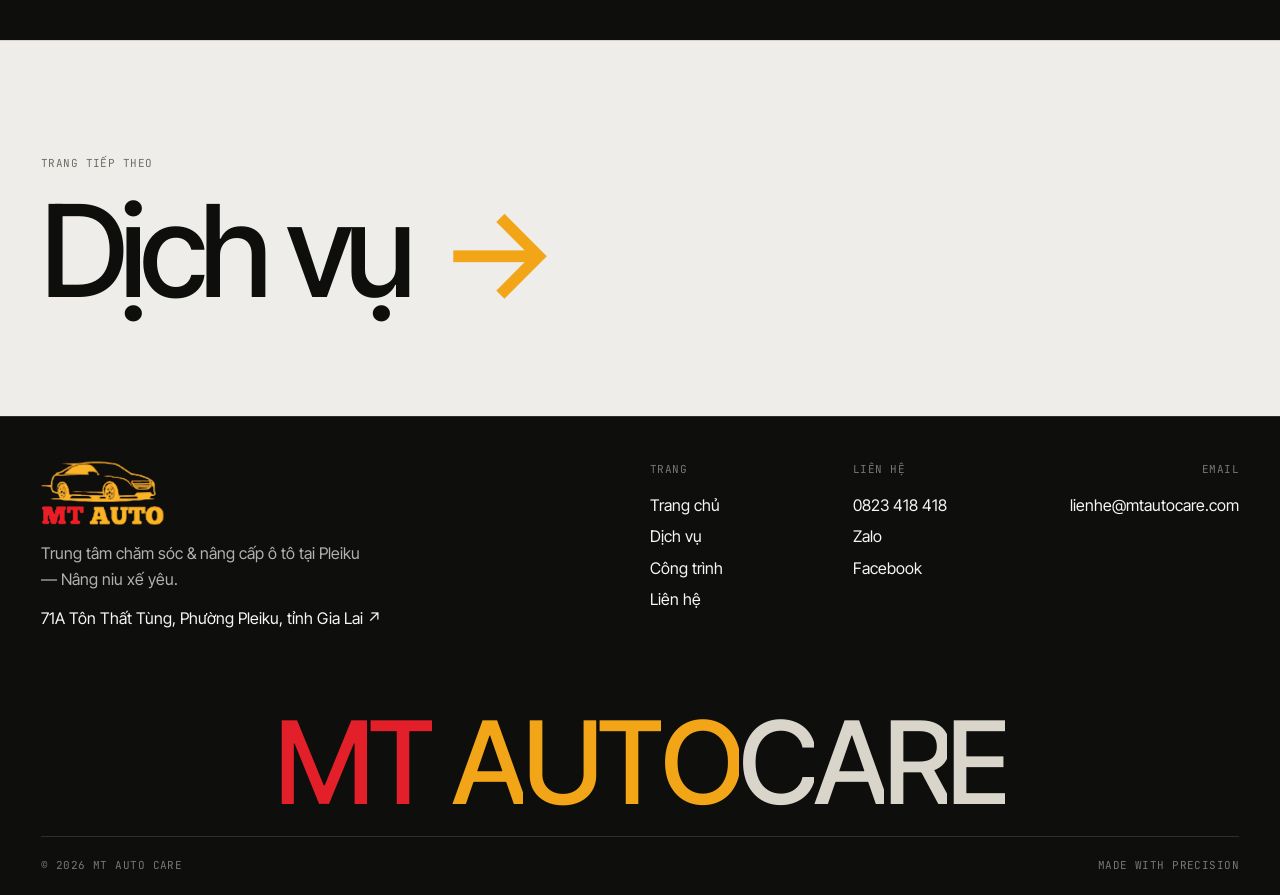
==== commit 79c44370: "Add sitemap.xml, robots.txt and opening hours in structured data Co-Authored-By: Claude Opus 5.5 <no" ====
--- a/index.html
+++ b/index.html
@@ -25,7 +25,7 @@
 <link href="https://fonts.googleapis.com/css2?family=Inter+Tight:wght@300;400;500;600;700&family=JetBrains+Mono:wght@400;500&display=swap&subset=vietnamese" rel="stylesheet">
 <script>document.documentElement.classList.add('js');try{if(sessionStorage.getItem('mt-pt')==='1')document.documentElement.classList.add('pt-arrive')}catch(e){}</script>
 <link rel="stylesheet" href="assets/css/style.css?v=f3a65b27">
-<script type="application/ld+json">{"@context":"https://schema.org","@type":"AutoRepair","name":"MT Auto Care","image":"https://mtautocare.com/assets/og.jpg","url":"https://mtautocare.com/","telephone":"+84823418418","email":"lienhe@mtautocare.com","address":{"@type":"PostalAddress","streetAddress":"71A Tôn Thất Tùng","addressLocality":"Phường Pleiku","addressRegion":"Gia Lai","addressCountry":"VN"},"geo":{"@type":"GeoCoordinates","latitude":13.976097447147358,"longitude":108.02574437143453},"hasMap":"https://maps.app.goo.gl/7KgHm1zZEK48gmLy6","sameAs":["https://www.facebook.com/mt.autochamsocxe"]}</script>
+<script type="application/ld+json">{"@context":"https://schema.org","@type":"AutoRepair","name":"MT Auto Care","image":"https://mtautocare.com/assets/og.jpg","url":"https://mtautocare.com/","telephone":"+84823418418","email":"lienhe@mtautocare.com","address":{"@type":"PostalAddress","streetAddress":"71A Tôn Thất Tùng","addressLocality":"Phường Pleiku","addressRegion":"Gia Lai","addressCountry":"VN"},"geo":{"@type":"GeoCoordinates","latitude":13.976097447147358,"longitude":108.02574437143453},"hasMap":"https://maps.app.goo.gl/7KgHm1zZEK48gmLy6","priceRange":"$$","openingHoursSpecification":[{"@type":"OpeningHoursSpecification","dayOfWeek":["Monday","Tuesday","Wednesday","Thursday","Friday","Saturday","Sunday"],"opens":"07:15","closes":"18:00"}],"areaServed":"Gia Lai","sameAs":["https://www.facebook.com/mt.autochamsocxe","https://maps.app.goo.gl/7KgHm1zZEK48gmLy6"]}</script>
 <noscript><style>
 .loader,.cursor,.pt{display:none!important}
 body.is-loading{overflow:auto!important}
